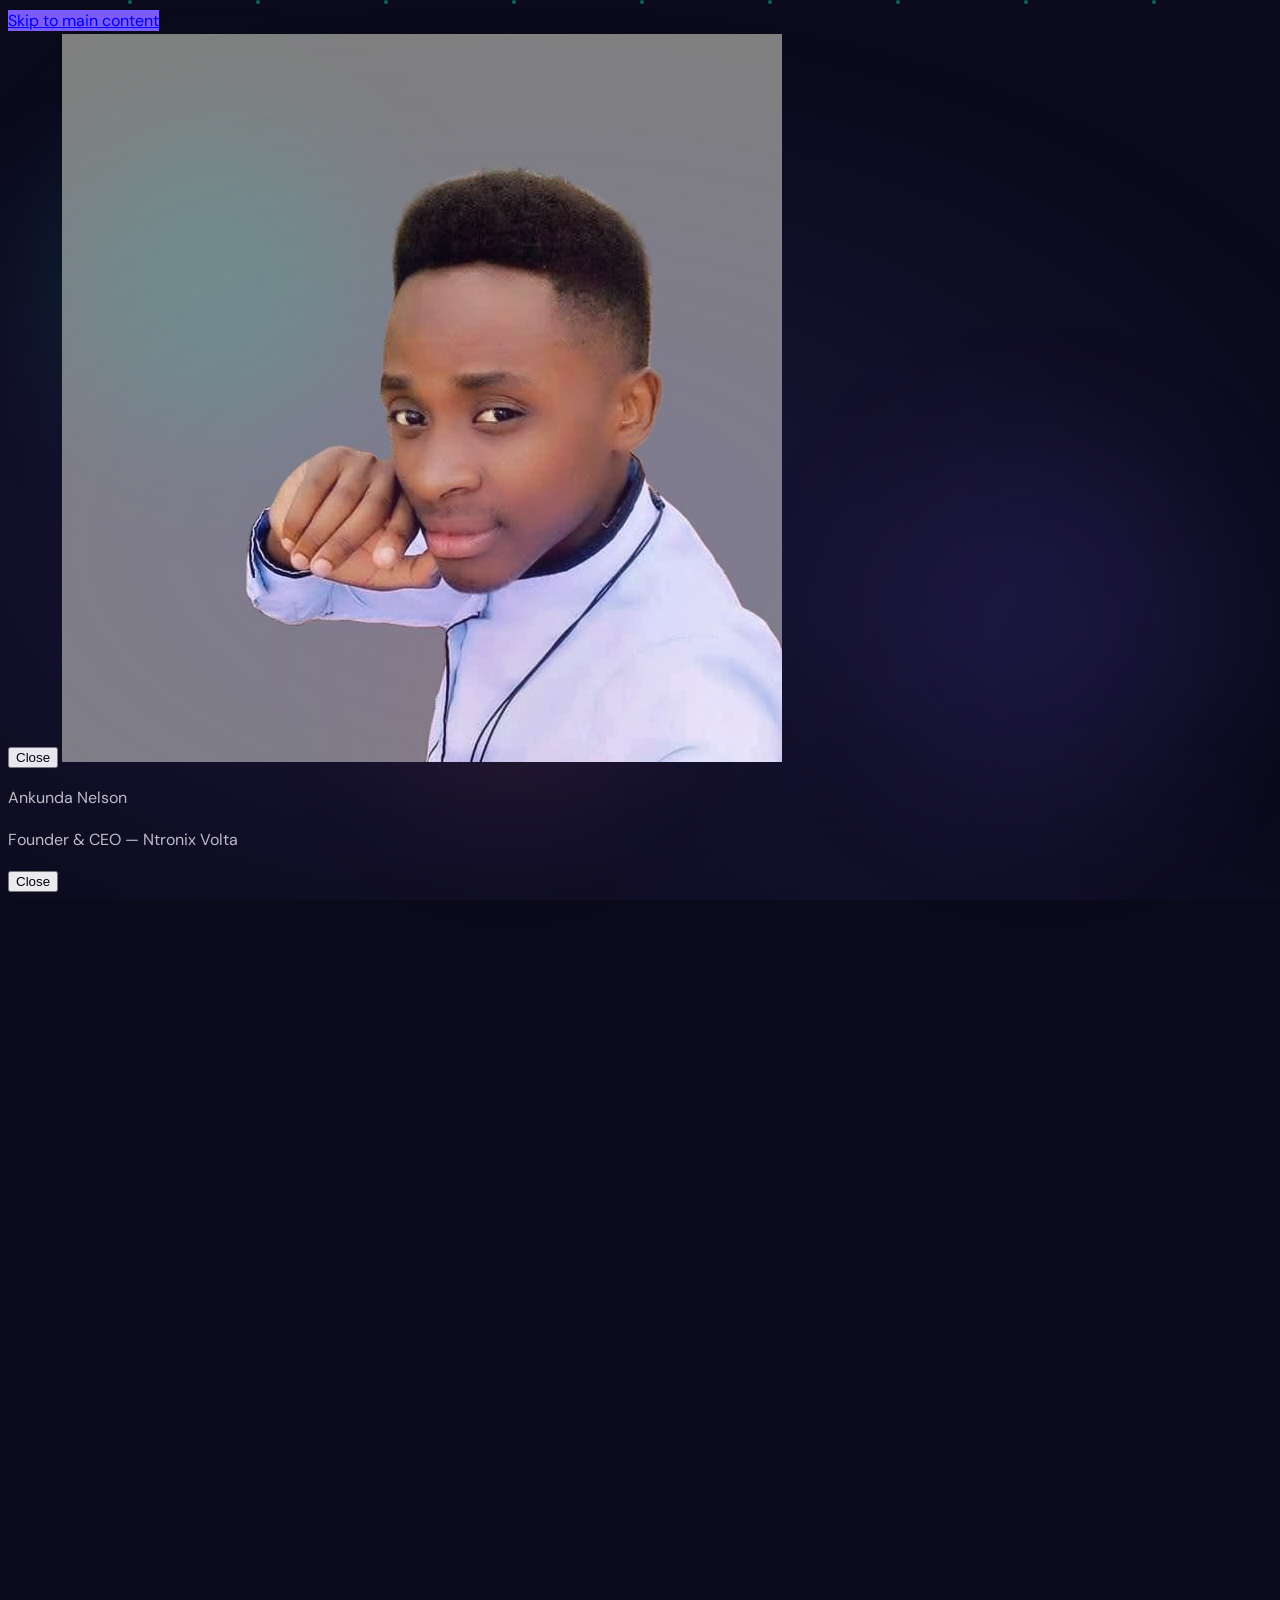
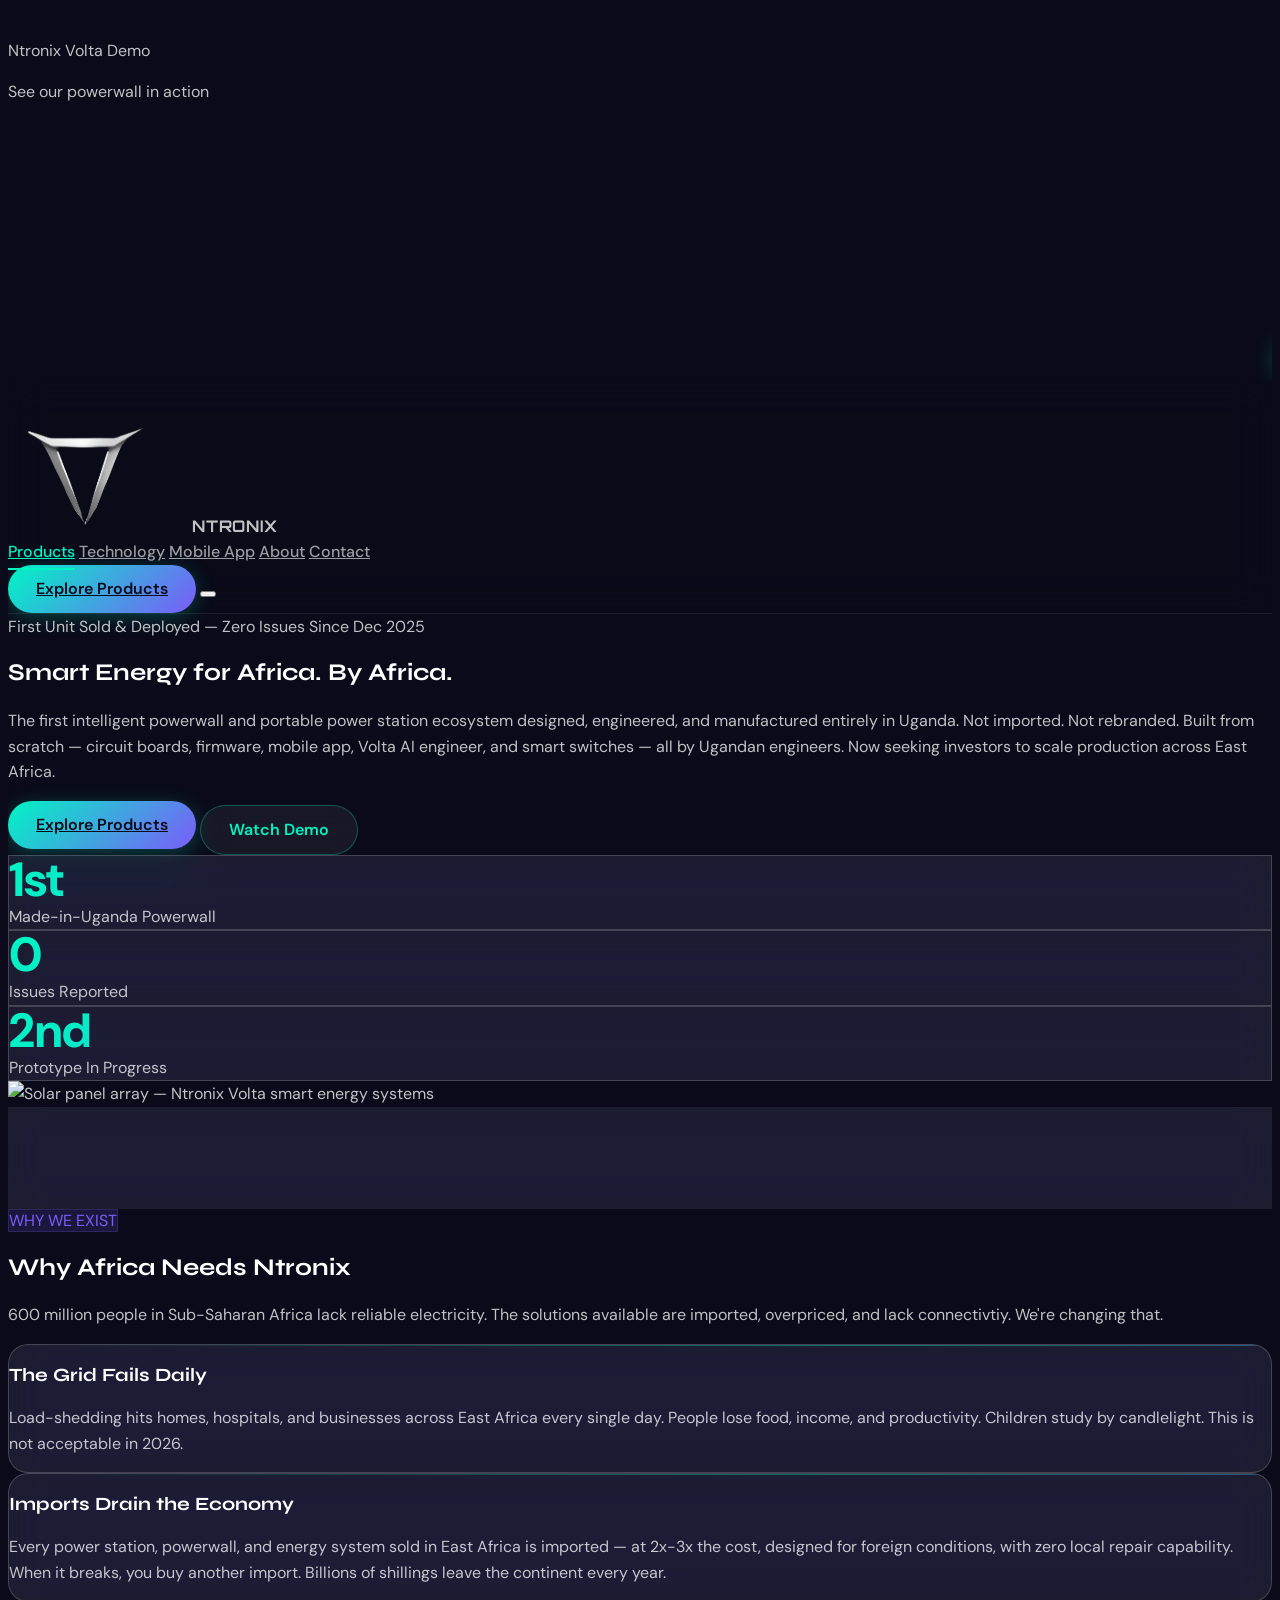
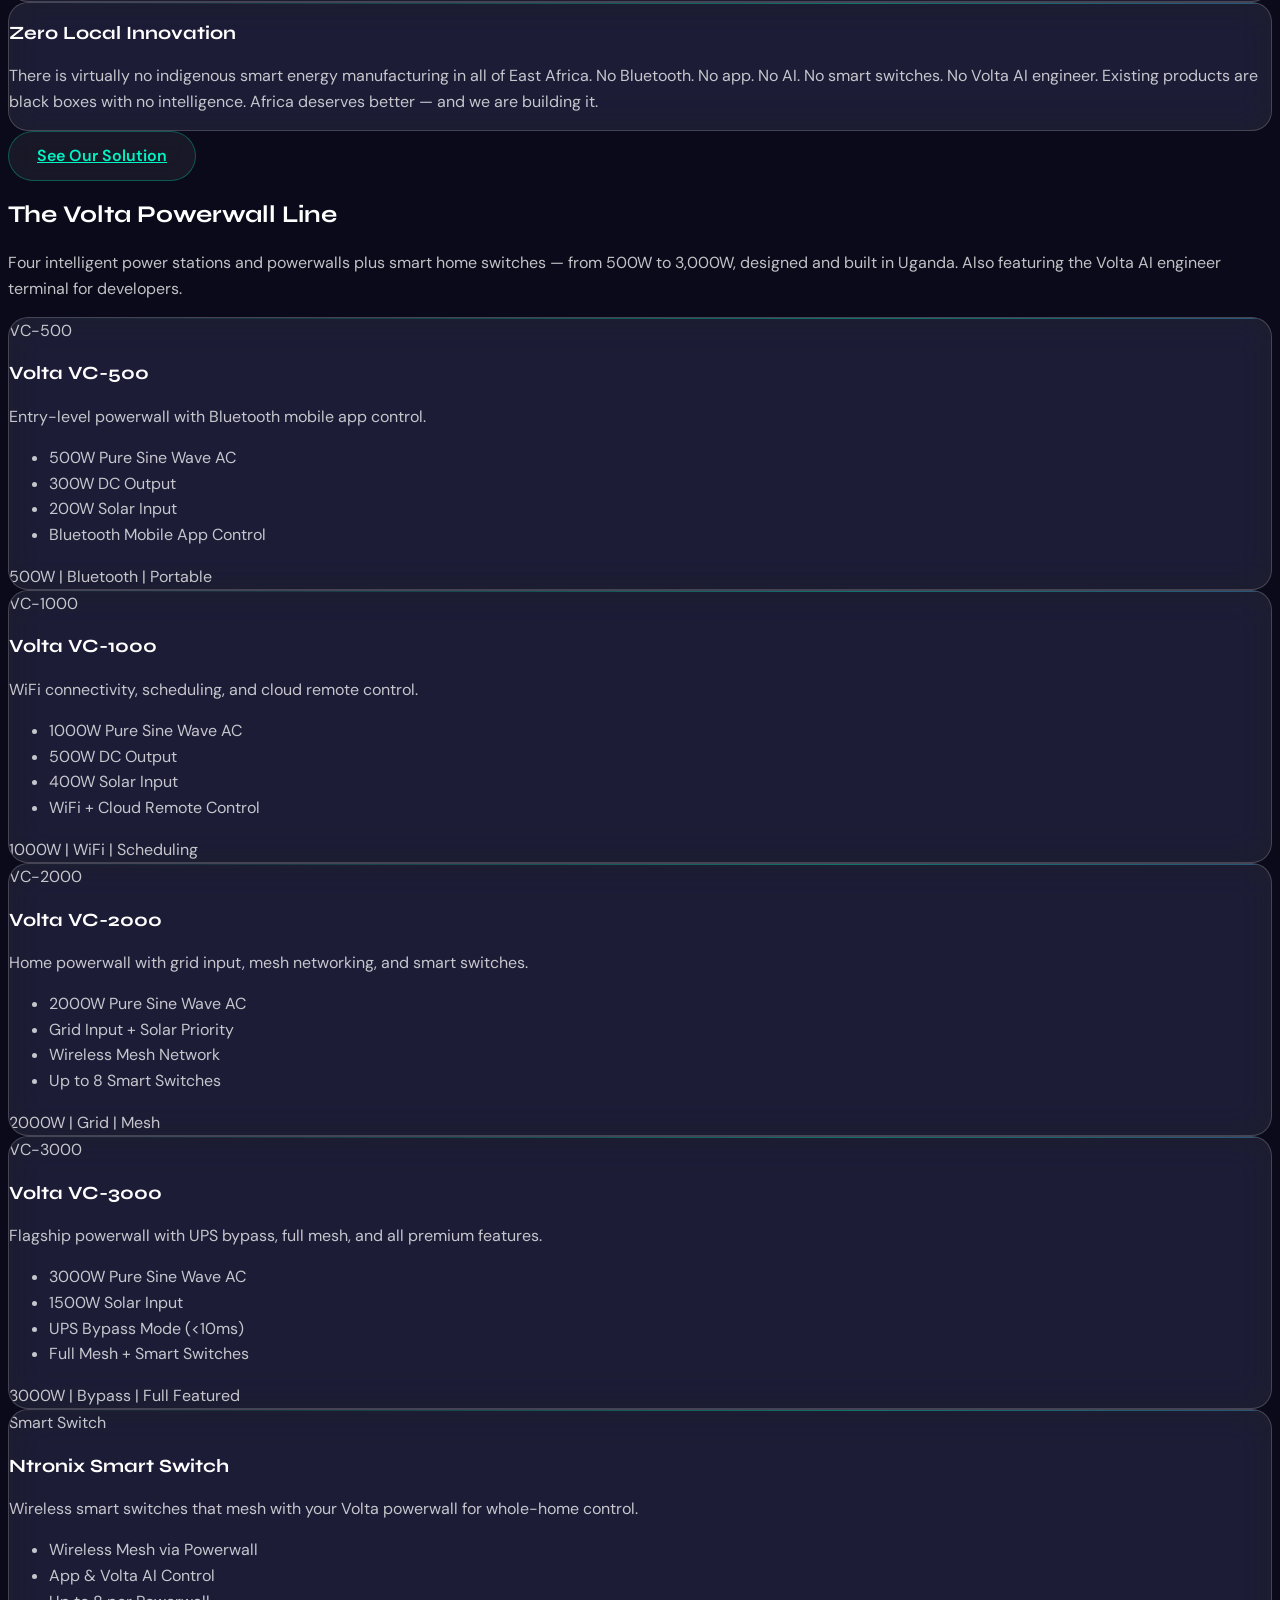
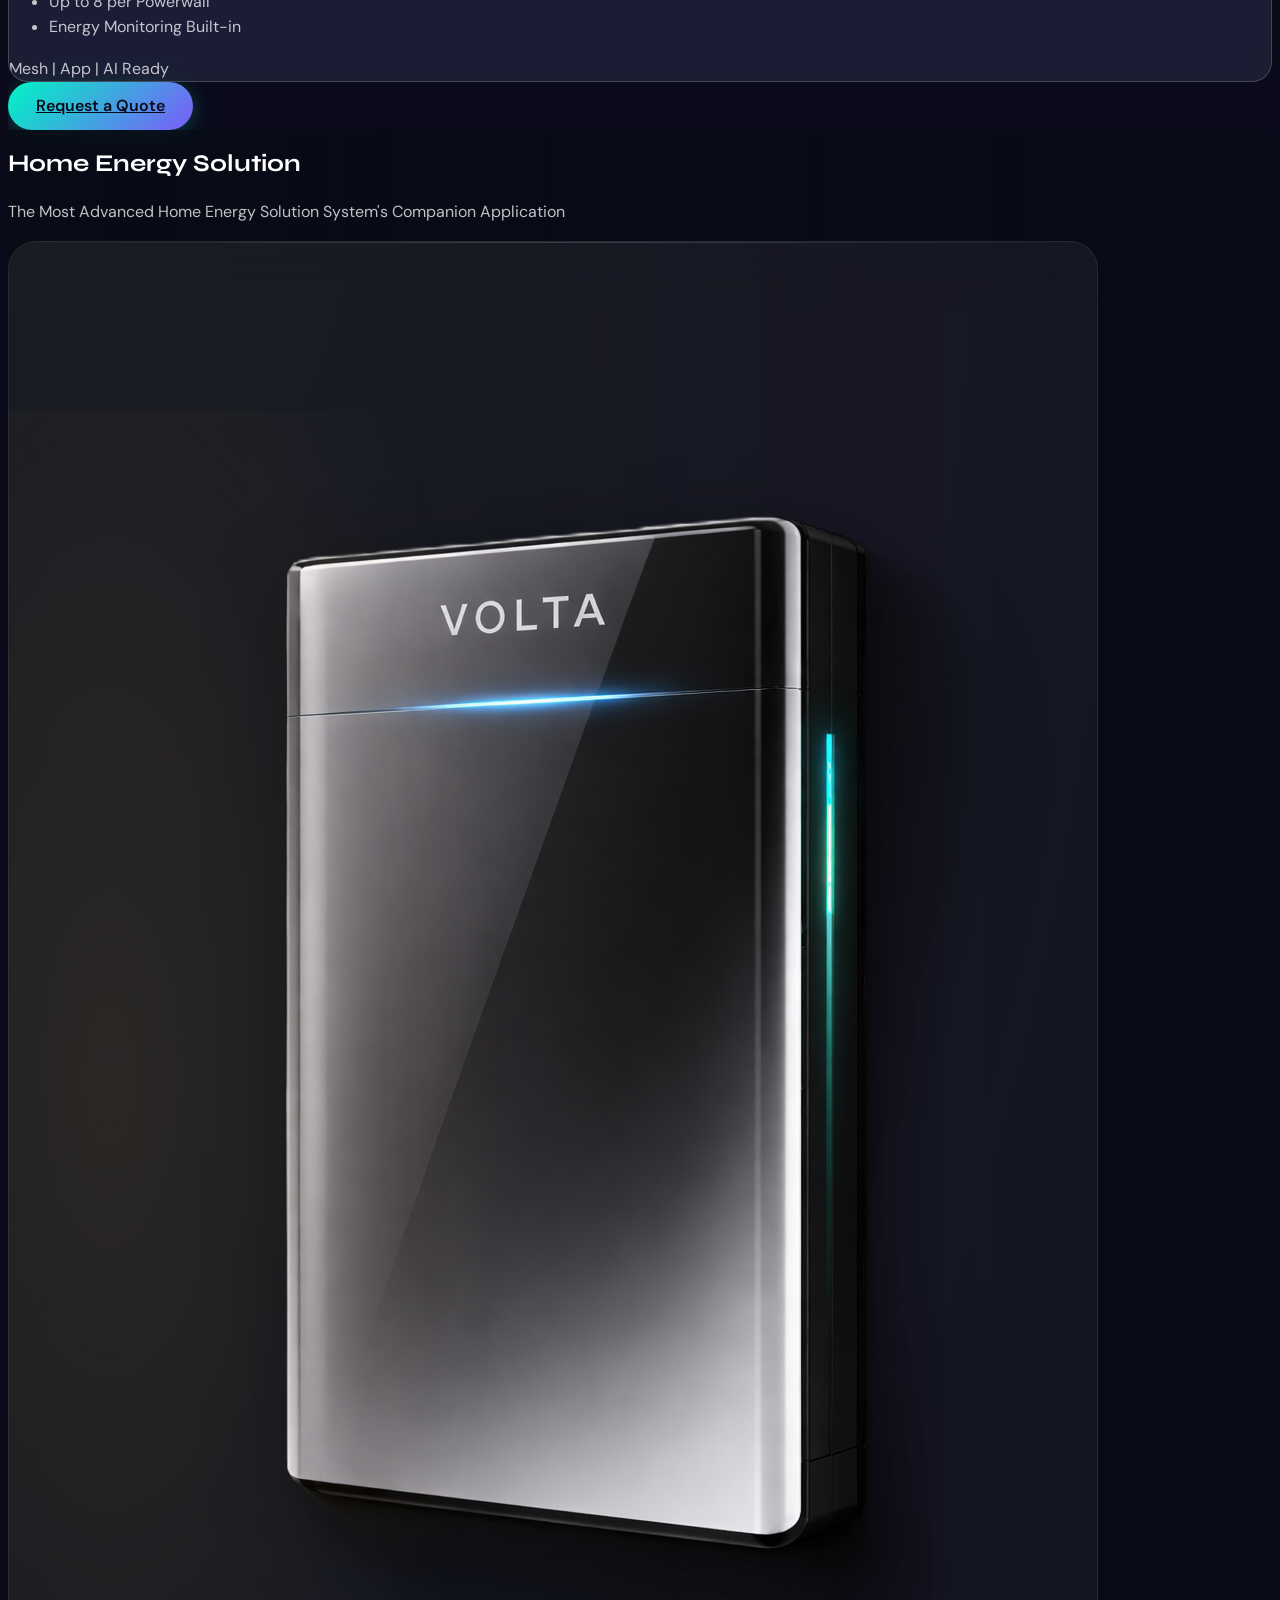
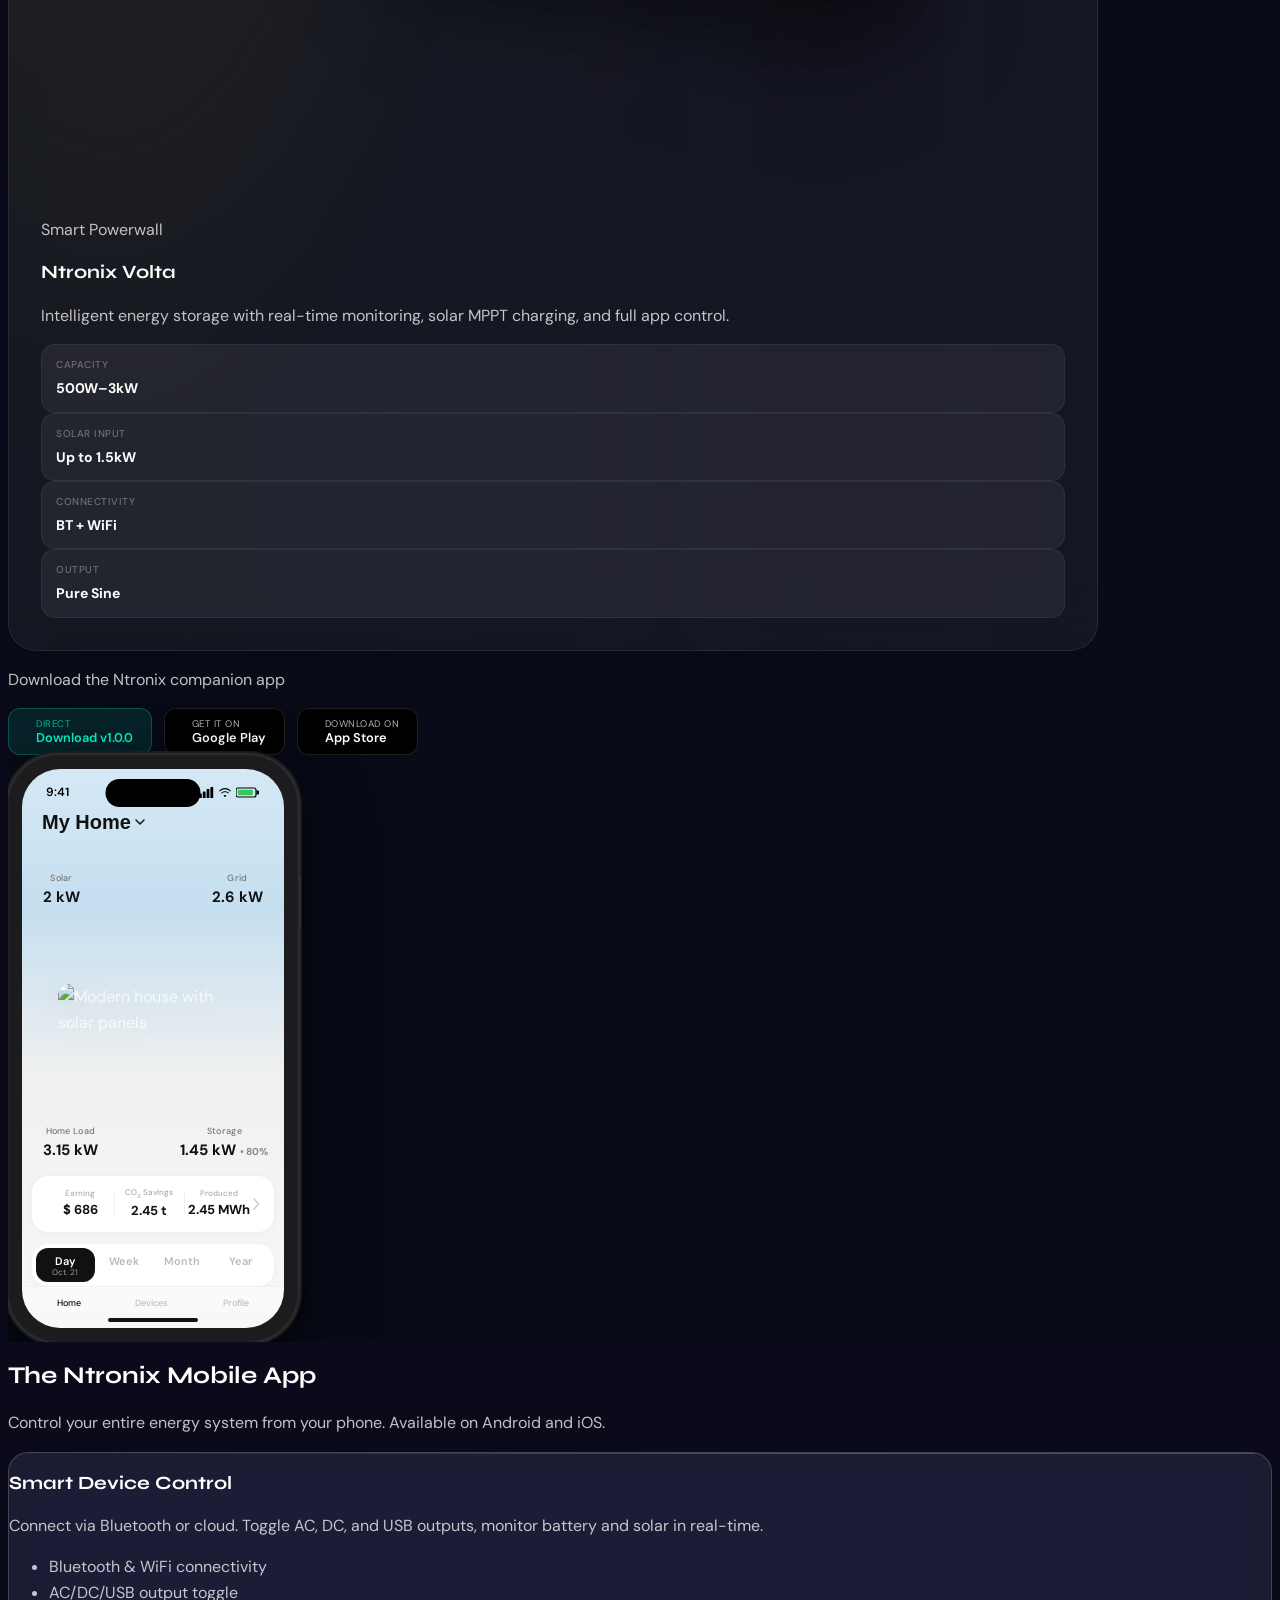
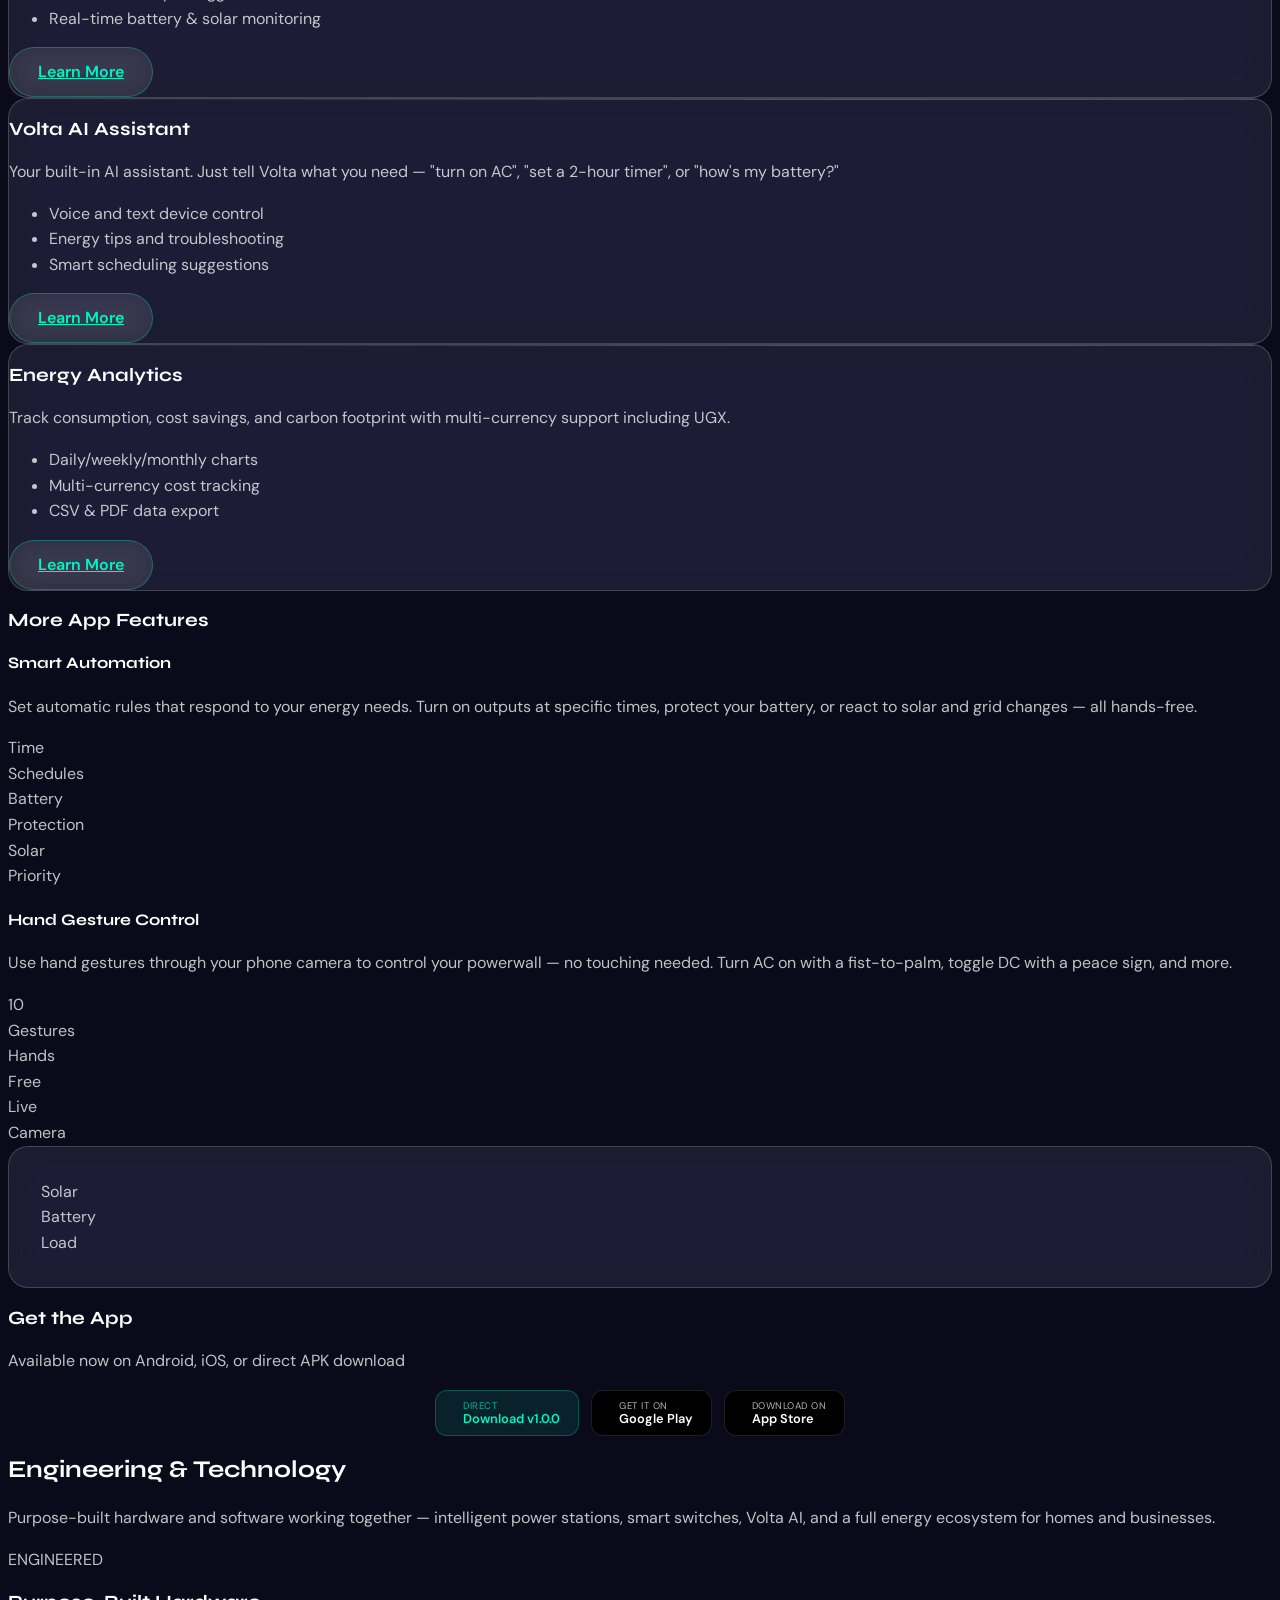
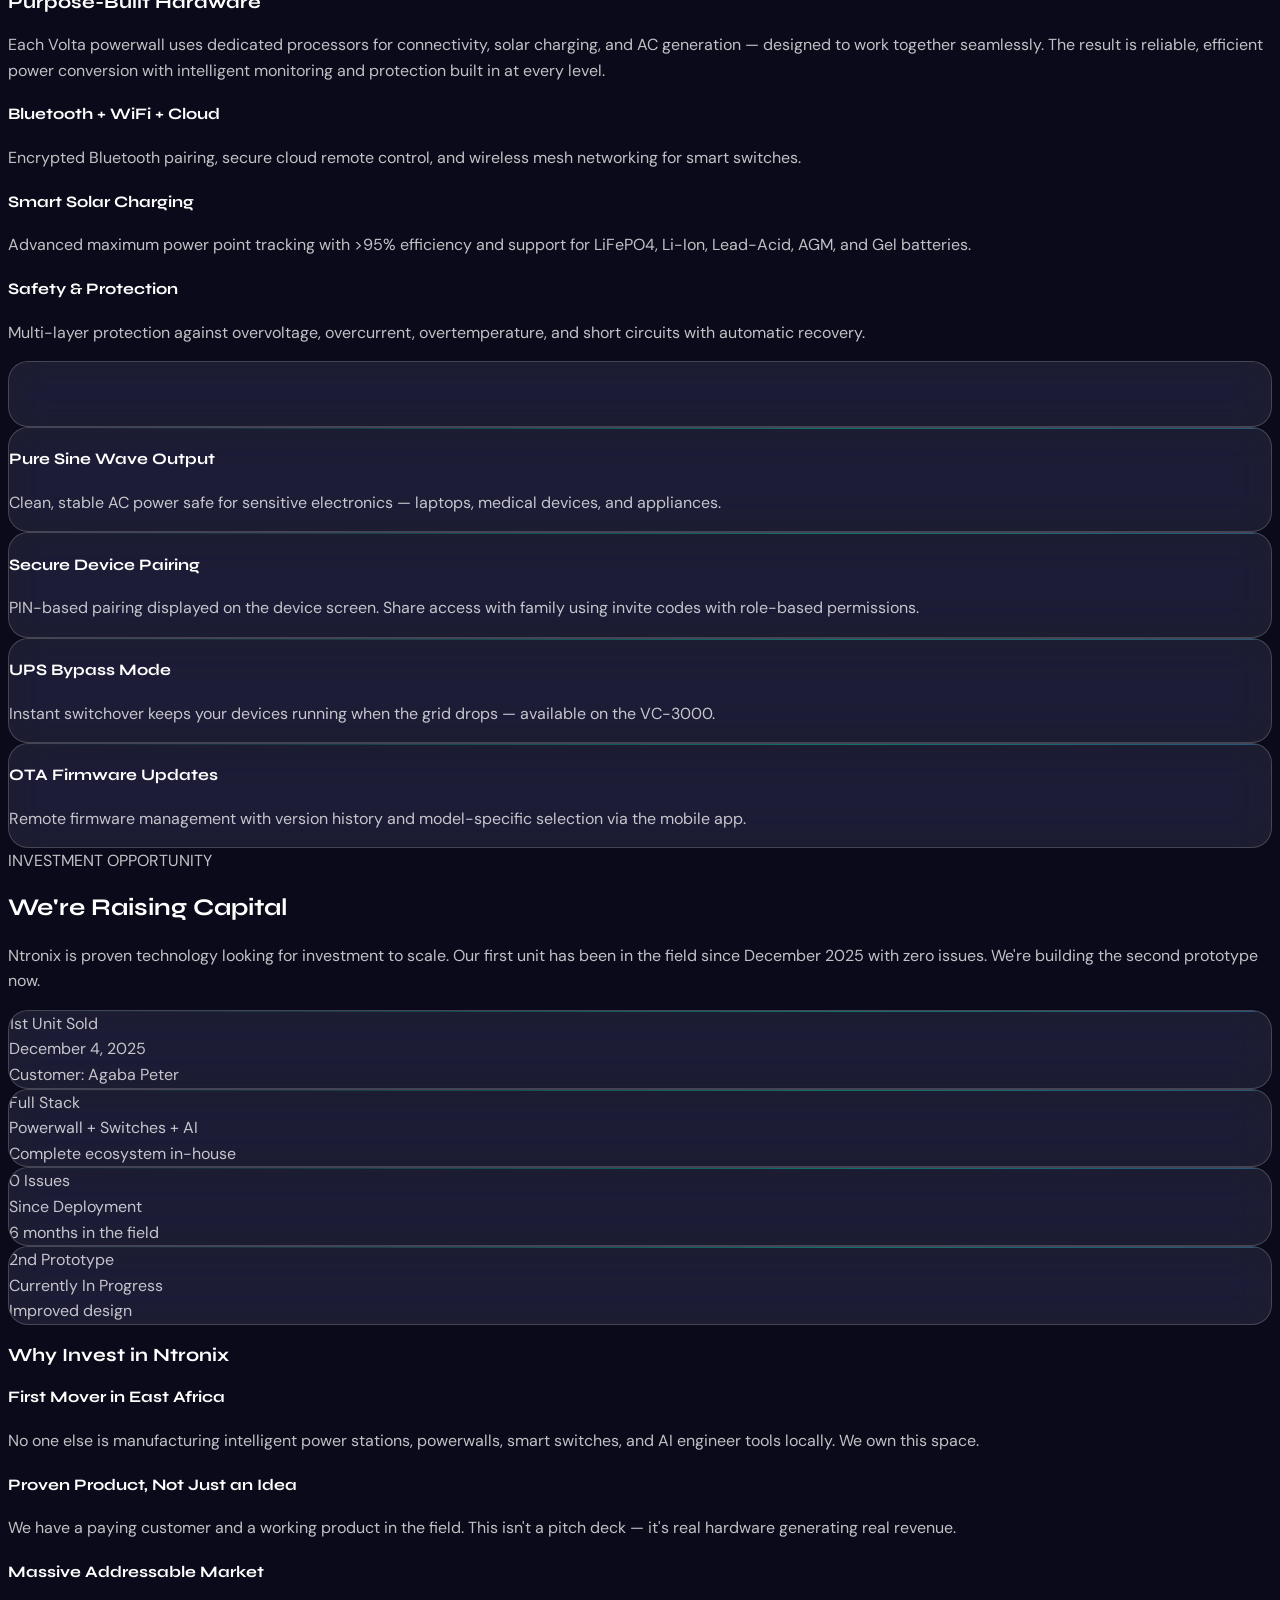
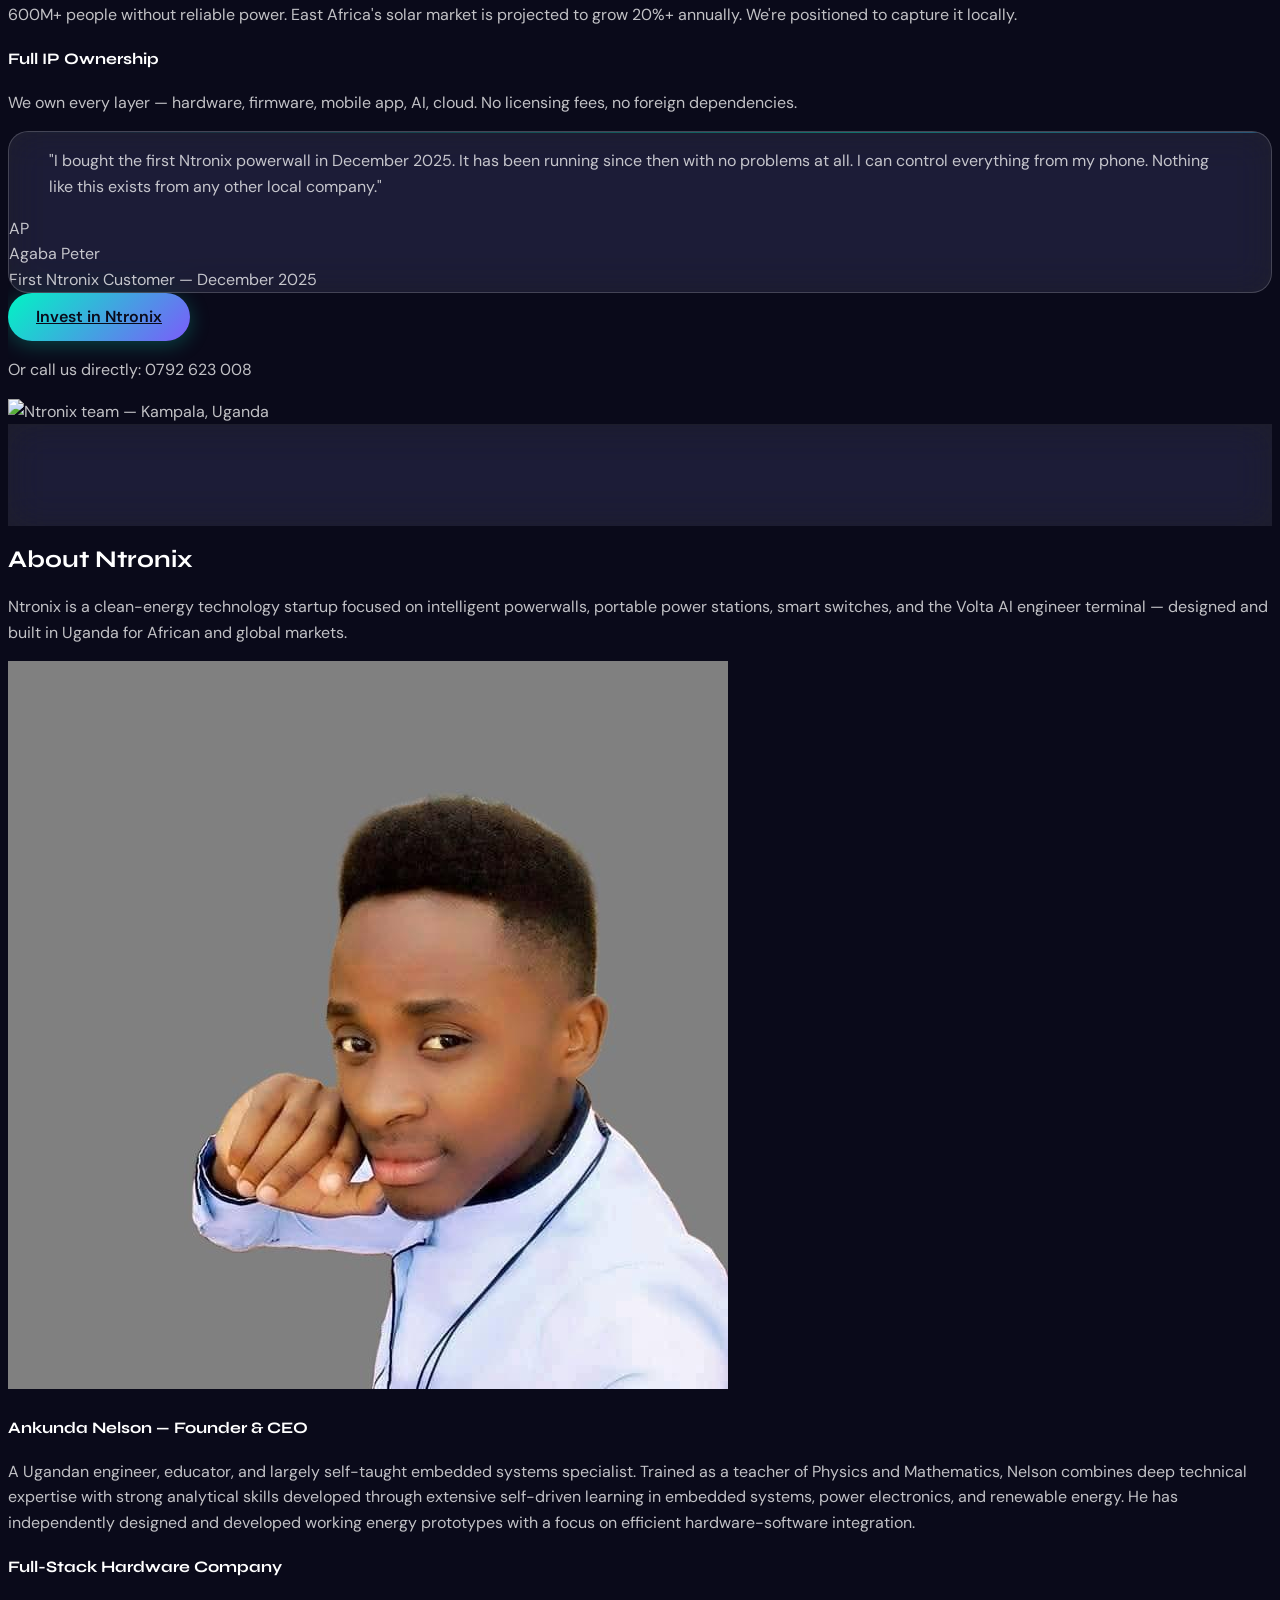
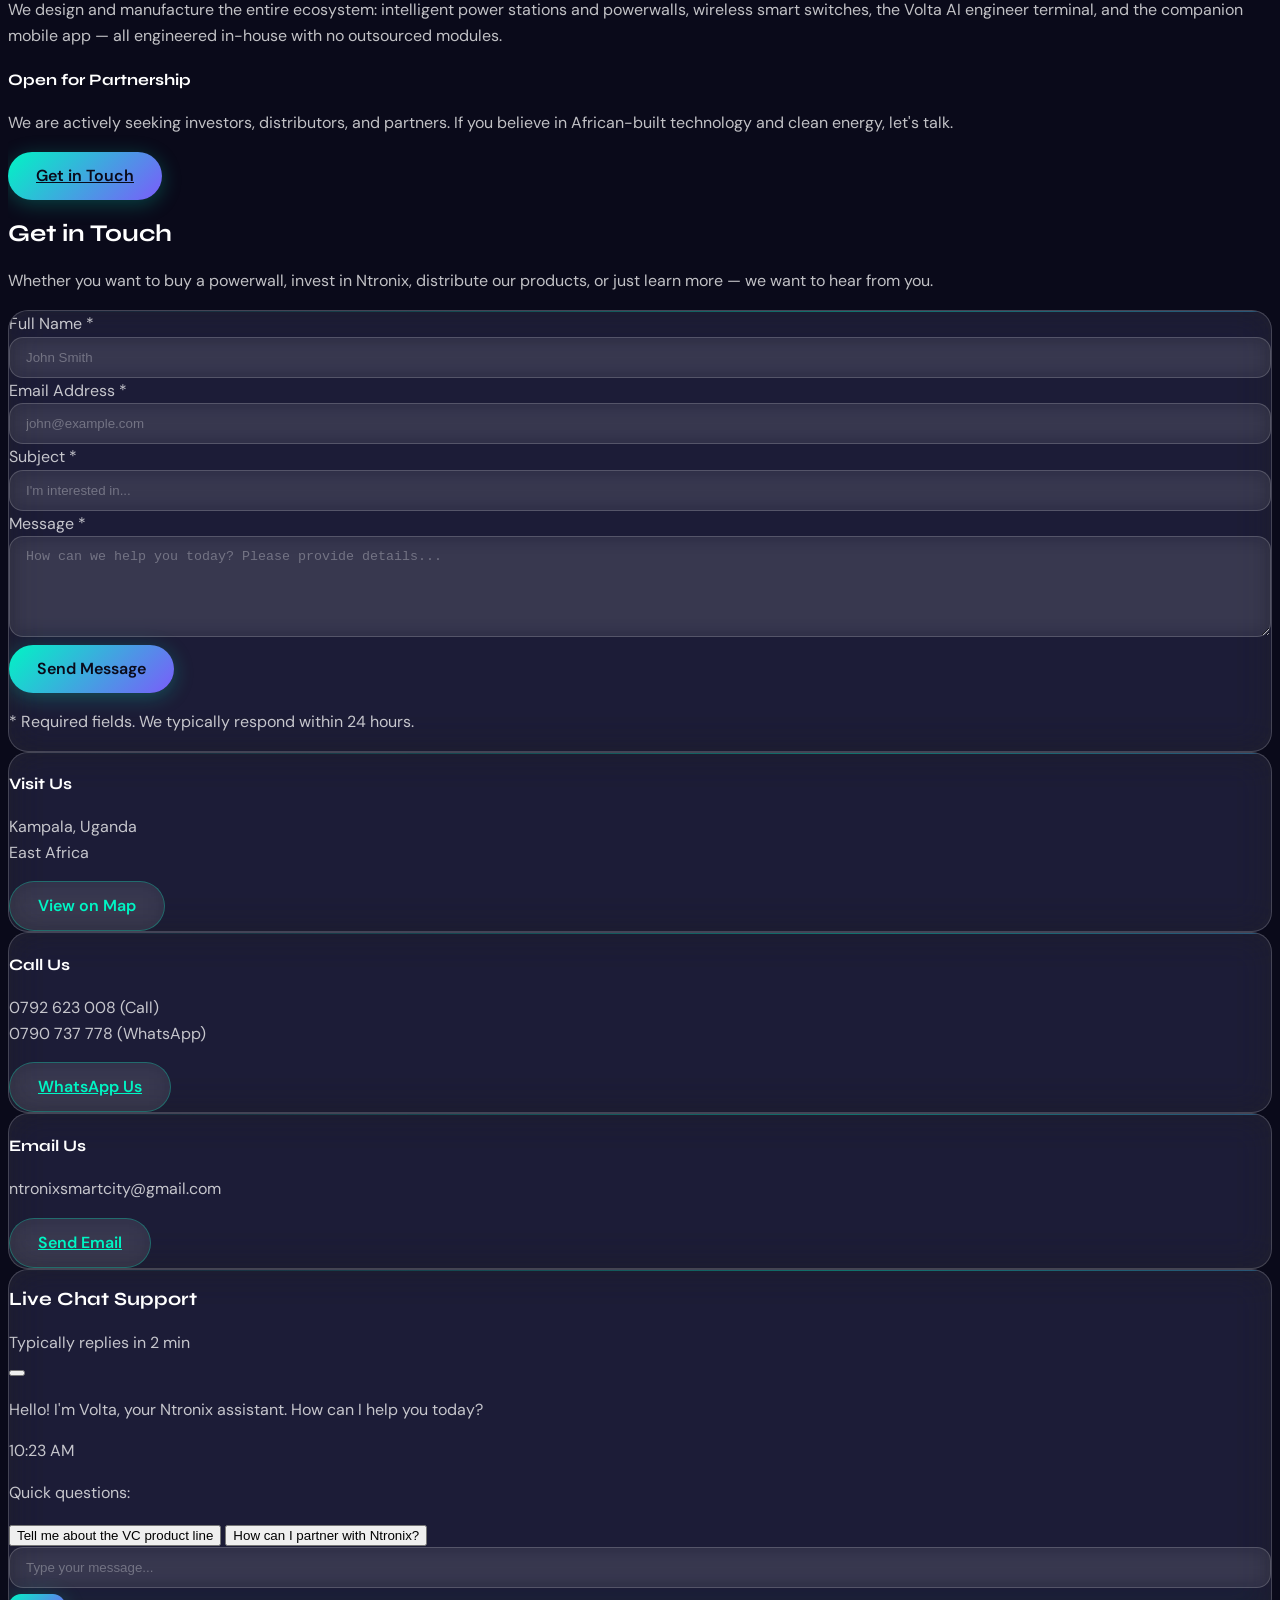
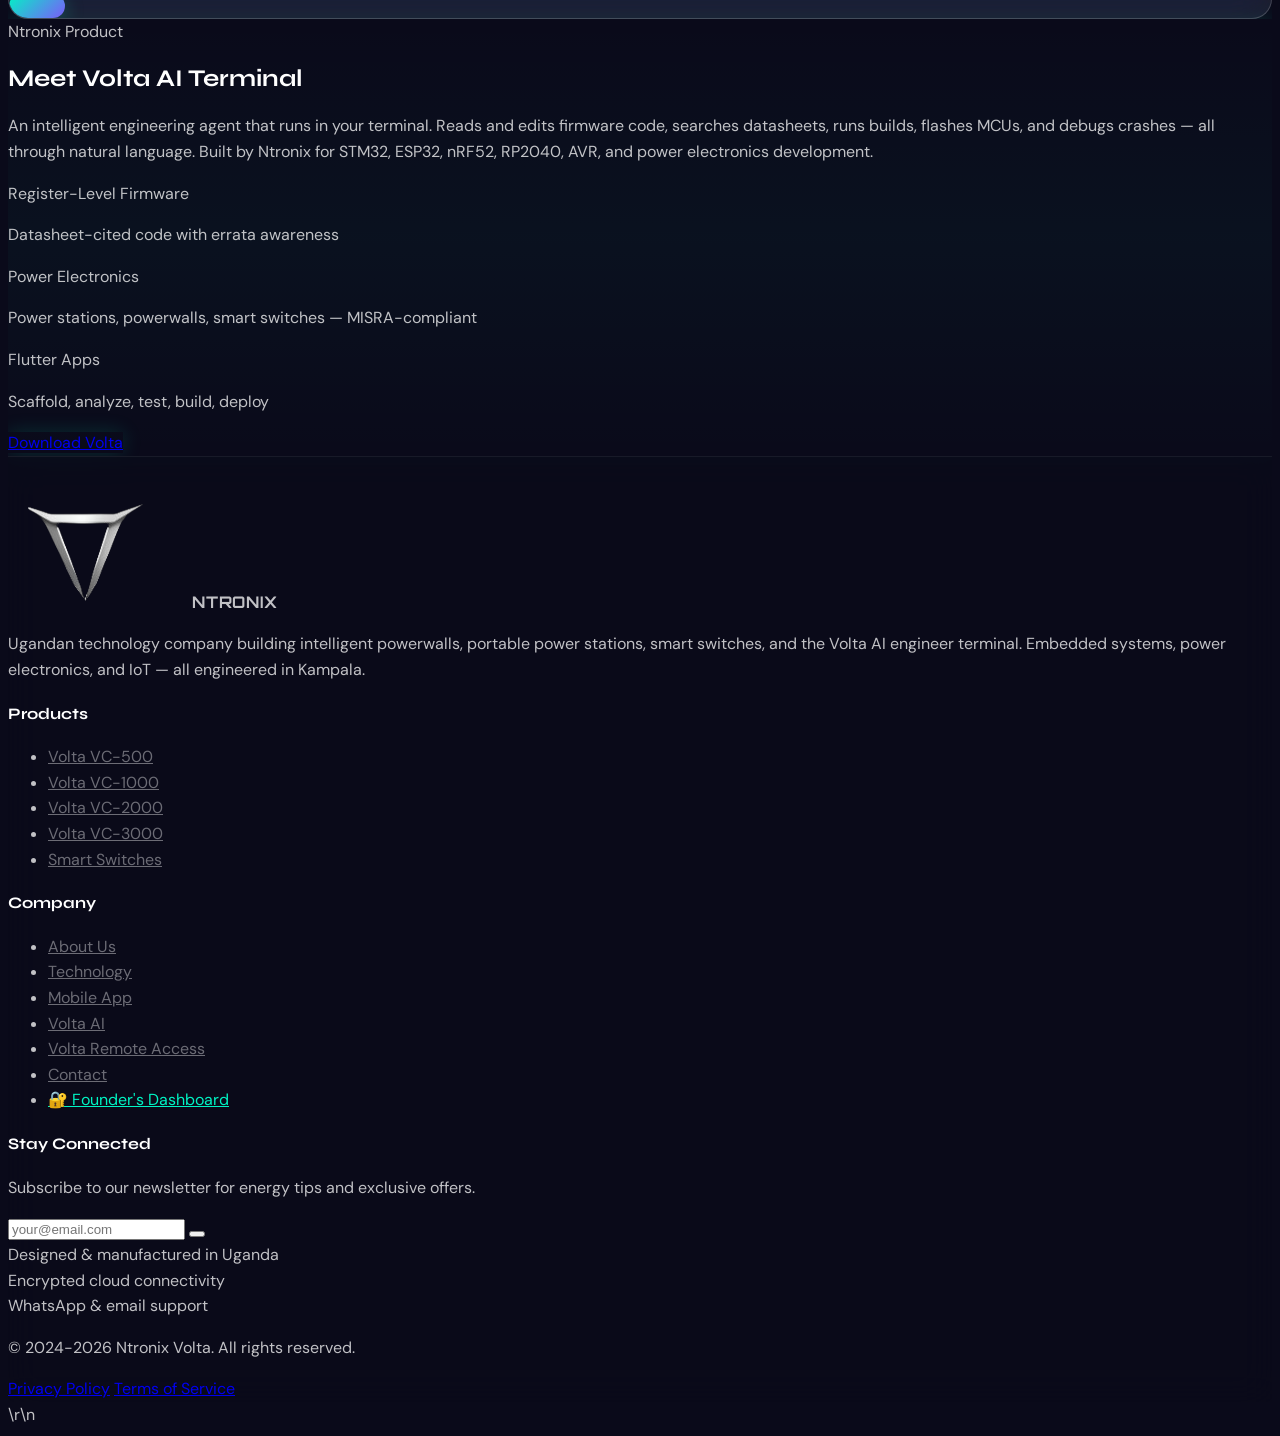
==== index.html @ 5cbb69c3 "fix: replace broken Unicode characters with proper em dashes and emojis Replaced all en-dash and rep" ====
﻿<!DOCTYPE html>
<html lang="en" class="scroll-smooth">
<head>
    <meta charset="UTF-8">
    <!-- 
        NTRONIX SMART ENERGY SOLUTIONS
        =================================
        Professional business website for energy management systems
        
        AUTHOR: Ntronix Development Team
        VERSION: 2.0
        LAST UPDATED: 2025-12-08
        
        STRUCTURE:
        1. Meta & SEO
        2. CSS Framework & Fonts
        3. Critical CSS (Above-the-fold)
        4. Custom Component Styles
    -->
    
    <meta charset="UTF-8">
    <meta name="viewport" content="width=device-width, initial-scale=1.0">
    
    <!-- SEO & Social Meta Tags -->
    <meta name="description" content="Ntronix — Uganda's first locally designed and manufactured intelligent powerwall and portable power station. Bluetooth, WiFi, AI assistant, and mobile app. Built from scratch in Kampala for homes and businesses across East Africa.">
    <meta name="keywords" content="Ntronix, Ntronix Volta, ntronixvolta, intelligent powerwall Uganda, smart power station Uganda, portable power station Uganda, smart switches Uganda, Volta AI engineer, Ntronix Volta, ntronixvolta, powerwall Uganda, smart energy Uganda, solar power Uganda, locally made power station Uganda, power bank Uganda, energy storage Uganda, off grid power Uganda, home power station Uganda, Kampala, made in Uganda technology, African smart energy, East Africa power, solar backup Uganda, load shedding solution Uganda, renewable energy Uganda, smart energy Africa, Uganda clean energy, best power station Uganda, home backup Uganda, Ankunda Nelson, Uganda startup, clean energy startup Africa, Volta AI terminal, embedded systems Uganda">
    <meta name="author" content="Ntronix Volta">
    <meta name="robots" content="index, follow">
    <link rel="canonical" href="https://ntronixvolta.netlify.app">
    
    <!-- Open Graph / Social Media -->
    <meta property="og:title" content="Ntronix Volta — Smart Energy. Locally Made.">
    <meta property="og:description" content="Uganda's first locally designed intelligent powerwall and portable power station. AI assistant, Bluetooth, WiFi, and mobile app — engineered and built from scratch in Kampala. Four models from 500W to 3,000W.">
    <meta property="og:type" content="website">
    <meta property="og:url" content="https://ntronixvolta.netlify.app">
    <meta property="og:image" content="https://ntronixvolta.netlify.app/company-logo.png">
    
    <!-- Twitter Card -->
    <meta name="twitter:card" content="summary_large_image">
    <meta name="twitter:title" content="Ntronix Volta — Smart Energy. Locally Made.">
    <meta name="twitter:description" content="Uganda's first locally designed intelligent powerwall and portable power station. AI assistant, Bluetooth, WiFi, and mobile app — engineered and built from scratch in Kampala. Four models from 500W to 3,000W.">
    <meta name="twitter:image" content="https://ntronixvolta.netlify.app/company-logo.png">
    
    <!-- Favicon -->
    <link rel="icon" href="company-logo.png" type="image/png">
    
    <title>Ntronix Volta — Intelligent Powerwalls, Portable Power Stations &amp; Smart Switches | Made in Kampala</title>
    
    <!-- Preload Critical Resources -->
    <link rel="preload" href="https://cdn.tailwindcss.com/3.4.16" as="script">
    <link rel="preconnect" href="https://fonts.googleapis.com">
    <link rel="preconnect" href="https://fonts.gstatic.com" crossorigin>
    
    <!-- CSS Framework -->
    <script src="https://cdn.tailwindcss.com/3.4.16?plugins=forms"></script>
    
    <!-- Icon Library -->
    <link rel="stylesheet" href="https://cdnjs.cloudflare.com/ajax/libs/remixicon/4.6.0/remixicon.min.css">
    
    <!-- Google Fonts -->
    <link href="https://fonts.googleapis.com/css2?family=Syne:wght@400;500;600;700;800&family=DM+Sans:wght@300;400;500;600;700&family=Orbitron:wght@400;500;600;700;800;900&display=swap" rel="stylesheet">
    
    <!-- Google Analytics -->
    <script async src="https://www.googletagmanager.com/gtag/js?id=G-XXXXXXXXXX"></script>
    <script>
        window.dataLayer = window.dataLayer || [];
        function gtag(){dataLayer.push(arguments);}
        gtag('js', new Date());
        gtag('config', 'G-XXXXXXXXXX');
    </script>
    
    <!-- Tailwind Configuration -->
    <script>
        tailwind.config = {
            theme: {
                extend: {
                    colors: {
                        accent: {
                            teal: '#00F5C4',
                            purple: '#7B5CFA',
                            coral: '#FF6B6B',
                        },
                        dark: {
                            base: '#0a0a1a',
                            card: '#0f0f24',
                            surface: '#141430',
                        }
                    },
                    fontFamily: {
                        display: ['Syne', 'sans-serif'],
                        body: ['DM Sans', 'sans-serif'],
                        brand: ['Orbitron', 'sans-serif'],
                    },
                    animation: {
                        'gradient-mesh': 'meshMove 20s ease infinite',
                        'float': 'float 6s ease-in-out infinite',
                        'orb-drift-1': 'orbDrift1 25s ease-in-out infinite',
                        'orb-drift-2': 'orbDrift2 30s ease-in-out infinite',
                        'orb-drift-3': 'orbDrift3 22s ease-in-out infinite',
                        'particle-float': 'particle-float 20s infinite linear',
                        'shimmer': 'shimmer 3s ease-in-out infinite',
                    },
                    keyframes: {
                        'meshMove': {
                            '0%, 100%': { 'background-position': '0% 50%' },
                            '25%': { 'background-position': '50% 0%' },
                            '50%': { 'background-position': '100% 50%' },
                            '75%': { 'background-position': '50% 100%' }
                        },
                        'float': {
                            '0%, 100%': { transform: 'translateY(0) rotate(0deg)' },
                            '50%': { transform: 'translateY(-20px) rotate(5deg)' }
                        },
                        'orbDrift1': {
                            '0%, 100%': { transform: 'translate(0, 0) scale(1)' },
                            '33%': { transform: 'translate(60px, -40px) scale(1.1)' },
                            '66%': { transform: 'translate(-30px, 30px) scale(0.95)' }
                        },
                        'orbDrift2': {
                            '0%, 100%': { transform: 'translate(0, 0) scale(1)' },
                            '33%': { transform: 'translate(-50px, 50px) scale(1.05)' },
                            '66%': { transform: 'translate(40px, -30px) scale(0.9)' }
                        },
                        'orbDrift3': {
                            '0%, 100%': { transform: 'translate(0, 0) scale(1)' },
                            '50%': { transform: 'translate(30px, 60px) scale(1.1)' }
                        },
                        'particle-float': {
                            '0%': { transform: 'translateY(100vh) rotate(0deg)' },
                            '100%': { transform: 'translateY(-100px) rotate(360deg)' }
                        },
                        'shimmer': {
                            '0%': { 'background-position': '-200% 0' },
                            '100%': { 'background-position': '200% 0' }
                        }
                    }
                }
            }
        }
    </script>
    
    <!-- 
        ============================================================================
        CUSTOM STYLES
        ============================================================================
        1. CSS Custom Properties (Design Tokens)
        2. Base Styles & Resets
        3. Component Styles (Cards, Buttons, Forms)
        4. Animation & Effects
        5. Responsive Utilities
    -->
    <style>
        /* ========== CSS Custom Properties ========== */
        :root {
            --teal: #00F5C4;
            --purple: #7B5CFA;
            --coral: #FF6B6B;
            --dark-base: #0a0a1a;
            --dark-card: #0f0f24;
            --dark-surface: #141430;
            
            --glass-bg: rgba(255,255,255,0.08);
            --glass-border: rgba(255,255,255,0.18);
            --glass-blur: blur(18px) saturate(180%);
            
            --radius-card: 20px;
            --radius-pill: 9999px;
            
            --transition-fast: 0.2s;
            --transition-normal: 0.3s;
            --transition-slow: 0.5s;
        }
        
        /* ========== Base Styles ========== */
        * {
            -webkit-font-smoothing: antialiased;
            -moz-osx-font-smoothing: grayscale;
            box-sizing: border-box;
        }
        
        html {
            scroll-behavior: smooth;
            overflow-x: hidden;
        }
        
        body {
            overflow-x: hidden;
        }
        
        body {
            font-family: 'DM Sans', -apple-system, BlinkMacSystemFont, 'Segoe UI', Roboto, sans-serif;
            line-height: 1.6;
            background-color: var(--dark-base);
            color: rgba(255,255,255,0.75);
        }
        
        /* ========== Typography ========== */
        h1, h2, h3, h4, h5, h6 {
            font-family: 'Syne', sans-serif;
            font-weight: 700;
            line-height: 1.2;
            color: #fff;
        }
        
        .brand-name {
            font-family: 'Orbitron', sans-serif !important;
            font-weight: 700;
            letter-spacing: 0.05em;
        }
        
        /* ========== Animated Gradient Mesh Background ========== */
        .mesh-bg {
            position: fixed;
            top: 0;
            left: 0;
            width: 100%;
            height: 100%;
            z-index: 0;
            pointer-events: none;
            background:
                radial-gradient(ellipse 60% 50% at 20% 30%, rgba(123,92,250,0.15) 0%, transparent 60%),
                radial-gradient(ellipse 50% 60% at 80% 20%, rgba(0,245,196,0.1) 0%, transparent 55%),
                radial-gradient(ellipse 55% 45% at 60% 80%, rgba(255,107,107,0.1) 0%, transparent 55%),
                radial-gradient(ellipse 40% 40% at 40% 60%, rgba(123,92,250,0.08) 0%, transparent 50%);
            background-size: 200% 200%;
            animation: meshMove 20s ease infinite;
        }
        
        /* Floating Orbs */
        .floating-orb {
            position: fixed;
            border-radius: 50%;
            filter: blur(70px);
            pointer-events: none;
            z-index: 0;
            will-change: transform;
        }
        
        .orb-teal {
            width: 300px;
            height: 300px;
            background: rgba(0,245,196,0.12);
            top: 15%;
            left: 5%;
            animation: orbDrift1 25s ease-in-out infinite;
        }
        
        .orb-purple {
            width: 350px;
            height: 350px;
            background: rgba(123,92,250,0.1);
            top: 50%;
            right: 5%;
            animation: orbDrift2 30s ease-in-out infinite;
        }
        
        .orb-coral {
            width: 250px;
            height: 250px;
            background: rgba(255,107,107,0.08);
            bottom: 10%;
            left: 30%;
            animation: orbDrift3 22s ease-in-out infinite;
        }
        
        @keyframes meshMove {
            0%, 100% { background-position: 0% 50%; }
            25% { background-position: 50% 0%; }
            50% { background-position: 100% 50%; }
            75% { background-position: 50% 100%; }
        }
        
        @keyframes orbDrift1 {
            0%, 100% { transform: translate(0, 0) scale(1); }
            33% { transform: translate(60px, -40px) scale(1.1); }
            66% { transform: translate(-30px, 30px) scale(0.95); }
        }
        
        @keyframes orbDrift2 {
            0%, 100% { transform: translate(0, 0) scale(1); }
            33% { transform: translate(-50px, 50px) scale(1.05); }
            66% { transform: translate(40px, -30px) scale(0.9); }
        }
        
        @keyframes orbDrift3 {
            0%, 100% { transform: translate(0, 0) scale(1); }
            50% { transform: translate(30px, 60px) scale(1.1); }
        }
        
        /* ========== Glassmorphism Effects ========== */
        .glass {
            background: var(--glass-bg);
            backdrop-filter: var(--glass-blur);
            -webkit-backdrop-filter: var(--glass-blur);
            border: 1px solid var(--glass-border);
        }
        
        /* ========== Glass Cards ========== */
        .card {
            background: var(--glass-bg);
            backdrop-filter: var(--glass-blur);
            -webkit-backdrop-filter: var(--glass-blur);
            border: 1px solid var(--glass-border);
            border-radius: var(--radius-card);
            transition: all var(--transition-normal) cubic-bezier(0.4, 0, 0.2, 1);
            position: relative;
            overflow: hidden;
        }
        
        /* Top-edge shimmer line */
        .card::before {
            content: '';
            position: absolute;
            top: 0;
            left: 0;
            right: 0;
            height: 1px;
            background: linear-gradient(90deg, transparent, rgba(0,245,196,0.4), rgba(123,92,250,0.4), transparent);
            background-size: 200% 100%;
            animation: shimmer 3s ease-in-out infinite;
        }
        
        @keyframes shimmer {
            0% { background-position: -200% 0; }
            100% { background-position: 200% 0; }
        }
        
        .card:hover {
            transform: translateY(-6px);
            border-color: rgba(255,255,255,0.25);
            box-shadow: 0 20px 40px rgba(0,0,0,0.3), 0 0 30px rgba(123,92,250,0.05);
        }
        
        /* ========== Buttons — Pill Shaped ========== */
        .btn {
            display: inline-flex;
            align-items: center;
            justify-content: center;
            padding: 0.75rem 1.75rem;
            border-radius: var(--radius-pill);
            font-weight: 600;
            font-family: 'DM Sans', sans-serif;
            transition: all var(--transition-normal);
            border: none;
            cursor: pointer;
            font-size: 1rem;
            line-height: 1.5;
        }
        
        .btn-primary {
            background: linear-gradient(135deg, var(--teal), var(--purple));
            color: #0a0a1a;
            box-shadow: 0 4px 20px rgba(0,245,196,0.25);
        }
        
        .btn-primary:hover {
            transform: translateY(-2px);
            box-shadow: 0 8px 30px rgba(0,245,196,0.35);
        }
        
        .btn-secondary {
            background: rgba(255,255,255,0.06);
            backdrop-filter: blur(12px);
            -webkit-backdrop-filter: blur(12px);
            color: var(--teal);
            border: 1px solid rgba(0,245,196,0.3);
        }
        
        .btn-secondary:hover {
            background: rgba(0,245,196,0.1);
            border-color: var(--teal);
            transform: translateY(-2px);
            color: var(--teal);
        }
        
        /* ========== Forms ========== */
        .form-input {
            width: 100%;
            padding: 0.75rem 1rem;
            border: 1px solid var(--glass-border);
            border-radius: 14px;
            background: rgba(255,255,255,0.05);
            backdrop-filter: blur(10px);
            -webkit-backdrop-filter: blur(10px);
            color: #fff;
            transition: all var(--transition-fast);
        }
        
        .form-input::placeholder {
            color: rgba(255,255,255,0.3);
        }
        
        .form-input:focus {
            outline: none;
            border-color: var(--teal);
            box-shadow: 0 0 0 3px rgba(0,245,196,0.15);
        }
        
        /* ========== Hero Gradient Background ========== */
        .gradient-bg {
            background: linear-gradient(135deg, #7B5CFA, #00F5C4, #FF6B6B, #7B5CFA);
            background-size: 400% 400%;
            animation: meshMove 15s ease infinite;
        }
        
        /* ========== Reveal on Scroll ========== */
        .reveal {
            opacity: 0;
            transform: translateY(30px);
            transition: all 0.8s cubic-bezier(0.4, 0, 0.2, 1);
        }
        
        .reveal.active {
            opacity: 1;
            transform: translateY(0);
        }
        
        .stagger-1 { animation-delay: 0.1s; }
        .stagger-2 { animation-delay: 0.2s; }
        .stagger-3 { animation-delay: 0.3s; }
        .stagger-4 { animation-delay: 0.4s; }
        
        /* ========== Navigation ========== */
        .nav-link {
            position: relative;
            padding: 0.5rem 0;
            font-weight: 500;
            color: rgba(255,255,255,0.6);
            transition: color var(--transition-fast);
        }
        
        .nav-link::after {
            content: '';
            position: absolute;
            bottom: 0;
            left: 0;
            width: 0;
            height: 2px;
            background: var(--teal);
            transition: width var(--transition-normal);
        }
        
        .nav-link:hover::after,
        .nav-link.active::after {
            width: 100%;
        }
        
        .nav-link:hover,
        .nav-link.active {
            color: var(--teal);
        }
        
        /* ========== Hero Particles ========== */
        .hero-particles {
            position: absolute;
            inset: 0;
            overflow: hidden;
            pointer-events: none;
        }
        
        .particle {
            position: absolute;
            width: 4px;
            height: 4px;
            background: rgba(0,245,196,0.4);
            border-radius: 50%;
            animation: particle-float 15s infinite linear;
        }
        
        /* ========== Mobile Menu ========== */
        .mobile-menu {
            transform: translateX(100%);
            transition: transform var(--transition-normal) cubic-bezier(0.4, 0, 0.2, 1);
        }
        
        .mobile-menu.open {
            transform: translateX(0);
        }
        
        .menu-overlay {
            opacity: 0;
            visibility: hidden;
            transition: all var(--transition-normal);
        }
        
        .menu-overlay.active {
            opacity: 0.7;
            visibility: visible;
        }
        
        /* ========== Floating Action Button ========== */
        .fab {
            position: fixed;
            bottom: 2rem;
            right: 2rem;
            width: 64px;
            height: 64px;
            border-radius: 50%;
            background: linear-gradient(135deg, var(--teal), var(--purple));
            box-shadow: 0 4px 20px rgba(0,245,196,0.3);
            display: flex;
            align-items: center;
            justify-content: center;
            color: #0a0a1a;
            font-size: 1.5rem;
            transition: all var(--transition-normal);
            z-index: 1000;
            opacity: 0;
            transform: scale(0);
        }
        
        .fab.visible {
            opacity: 1;
            transform: scale(1);
        }
        
        .fab:hover {
            transform: scale(1.1) translateY(-4px);
            box-shadow: 0 6px 30px rgba(0,245,196,0.5);
        }
        
        /* ========== Product Cards ========== */
        .product-card {
            position: relative;
            overflow: hidden;
        }
        
        .product-badge {
            position: absolute;
            top: 1rem;
            right: 1rem;
            padding: 0.25rem 0.75rem;
            border-radius: var(--radius-pill);
            font-size: 0.75rem;
            font-weight: 600;
            text-transform: uppercase;
            letter-spacing: 0.05em;
            transform: translateX(30px);
            opacity: 0;
            transition: all var(--transition-fast);
            z-index: 10;
        }
        
        .product-card:hover .product-badge {
            transform: translateX(0);
            opacity: 1;
        }
        
        /* ========== Stats Cards ========== */
        .stats-card {
            position: relative;
            overflow: hidden;
        }
        
        .stats-number {
            background: linear-gradient(135deg, var(--teal), var(--purple));
            -webkit-background-clip: text;
            -webkit-text-fill-color: transparent;
            font-size: 3rem;
            font-weight: 800;
            line-height: 1;
        }
        
        /* ========== Charts ========== */
        .chart-container {
            position: relative;
            background: var(--glass-bg);
            backdrop-filter: var(--glass-blur);
            -webkit-backdrop-filter: var(--glass-blur);
            border-radius: var(--radius-card);
            padding: 2rem;
            border: 1px solid var(--glass-border);
        }
        
        /* ========== Footer ========== */
        .footer-link {
            color: rgba(255,255,255,0.4);
            transition: color var(--transition-fast);
        }
        
        .footer-link:hover {
            color: var(--teal);
            text-decoration: none;
        }
        
        /* ========== Responsive Design ========== */
        @media (max-width: 768px) {
            .hero-content h1 {
                font-size: 2rem;
                line-height: 1.15;
            }
            
            .hero-content p {
                font-size: 0.95rem;
                line-height: 1.5;
            }
            
            .hero-content + div {
                margin-top: 2rem;
            }
            
            .absolute.-bottom-6.-left-6 {
                position: relative;
                bottom: auto;
                left: auto;
                margin-top: 1rem;
            }
            
            .fab {
                width: 48px;
                height: 48px;
                font-size: 1.1rem;
                bottom: 1rem;
                right: 1rem;
            }
            
            .stats-number {
                font-size: 1.5rem;
            }
            
            .stats-card {
                padding: 0.75rem !important;
            }
            
            .stats-card .text-sm {
                font-size: 0.65rem;
            }
            
            h2 {
                font-size: 1.6rem !important;
            }
            
            .py-20 {
                padding-top: 3rem;
                padding-bottom: 3rem;
            }
            
            .container {
                padding-left: 1rem;
                padding-right: 1rem;
                max-width: 100%;
                overflow-x: hidden;
            }
            
            .card {
                padding: 1rem;
            }
            
            .card h3 {
                font-size: 1.15rem;
            }
            
            .card p {
                font-size: 0.875rem;
            }
            
            .product-card .p-6 {
                padding: 1rem;
            }
            
            .product-card h3 {
                font-size: 1.1rem;
            }
            
            .product-card .h-56 {
                height: 10rem;
            }
            
            .chart-container {
                padding: 0.75rem;
            }
            
            .chart-container .h-\[400px\] {
                height: 250px !important;
            }
            
            .glass.rounded-2xl {
                padding: 0.75rem !important;
            }
            
            header .container {
                padding-left: 0.75rem;
                padding-right: 0.75rem;
                padding-top: 0.75rem;
                padding-bottom: 0.75rem;
            }
            
            header img {
                height: 2rem;
            }
            
            header span {
                font-size: 1.25rem;
            }
            
            .grid.lg\:grid-cols-2 {
                gap: 2rem;
            }
            
            /* Product grid - 1 col on small screens */
            .grid.lg\:grid-cols-4 {
                grid-template-columns: 1fr;
            }
            
            /* Tech features grid - 1 col */
            .grid.grid-cols-2.lg\:grid-cols-4 {
                grid-template-columns: 1fr 1fr;
            }
            
            .flex.gap-5 {
                gap: 0.75rem;
            }
            
            .flex.gap-5 .w-12 {
                width: 2.5rem;
                height: 2.5rem;
                min-width: 2.5rem;
            }
            
            .flex.gap-5 h4 {
                font-size: 1.1rem;
            }
            
            .card.p-8 {
                padding: 1rem;
            }
            
            footer .grid {
                gap: 1.5rem;
            }
            
            footer h4 {
                font-size: 1rem;
                margin-bottom: 0.75rem;
            }
            
            #chatMessages {
                height: 150px;
            }
            
            .btn {
                font-size: 0.875rem;
                padding: 0.6rem 1.2rem;
            }
            
            .min-h-screen {
                min-height: auto;
                padding-top: 5rem;
                padding-bottom: 3rem;
            }
            
            .floating-orb {
                display: none;
            }
            
            /* Mesh bg reduce intensity on mobile */
            .mesh-bg {
                opacity: 0.6;
            }
            
            /* HES section flex layout stacks properly */
            .hes-section .flex-col.lg\:flex-row {
                flex-direction: column;
            }
            
            /* Ensure images don't overflow */
            img {
                max-width: 100%;
                height: auto;
            }
            
            /* Footer grid on small screens */
            footer .grid.grid-cols-2 {
                grid-template-columns: 1fr;
            }
            
            /* Investor section cards stack */
            .grid.lg\:grid-cols-4 {
                grid-template-columns: 1fr 1fr;
            }
        }
        
        @media (max-width: 480px) {
            .hero-content h1 {
                font-size: 1.7rem;
            }
            
            /* Stats grid - tighter on very small */
            .grid.grid-cols-3 {
                gap: 0.5rem;
            }
            
            .stats-number {
                font-size: 1.3rem;
            }
            
            .stats-card .text-sm {
                font-size: 0.6rem;
            }
            
            /* Section subtitles */
            .text-xl {
                font-size: 0.95rem !important;
            }
            
            /* Product cards - full width single col */
            .grid.sm\:grid-cols-2 {
                grid-template-columns: 1fr;
            }
        }
        
        @media (max-width: 380px) {
            .hero-content h1 {
                font-size: 1.5rem;
            }
            
            .stats-number {
                font-size: 1.2rem;
            }
            
            h2 {
                font-size: 1.35rem !important;
            }
            
            .btn {
                font-size: 0.8rem;
                padding: 0.5rem 1rem;
            }
        }
        
        /* ========== App Store / Download Badges ========== */
        .store-badge-row {
            display: flex;
            flex-wrap: wrap;
            gap: 0.75rem;
            align-items: center;
            justify-content: center;
        }
        .store-badge-row.left {
            justify-content: flex-start;
        }
        .store-badge {
            display: inline-flex;
            align-items: center;
            gap: 0.6rem;
            padding: 0.55rem 1.1rem;
            border-radius: 0.75rem;
            font-weight: 600;
            font-size: 0.8rem;
            transition: all 0.25s cubic-bezier(0.175, 0.885, 0.32, 1.275);
            text-decoration: none;
            cursor: pointer;
            border: 1px solid transparent;
        }
        .store-badge i {
            font-size: 1.3rem;
        }
        .store-badge .badge-text {
            display: flex;
            flex-direction: column;
            align-items: flex-start;
            line-height: 1.2;
        }
        .store-badge .badge-text .small {
            font-size: 0.6rem;
            font-weight: 400;
            opacity: 0.7;
            text-transform: uppercase;
            letter-spacing: 0.05em;
        }
        .store-badge.playstore {
            background: #000;
            color: #fff;
            border-color: rgba(255,255,255,0.12);
        }
        .store-badge.playstore:hover {
            transform: translateY(-3px);
            box-shadow: 0 8px 25px rgba(0,0,0,0.3);
        }
        .store-badge.appstore {
            background: #000;
            color: #fff;
            border-color: rgba(255,255,255,0.12);
        }
        .store-badge.appstore:hover {
            transform: translateY(-3px);
            box-shadow: 0 8px 25px rgba(0,0,0,0.3);
        }
        .store-badge.apk-download {
            background: rgba(0,245,196,0.1);
            color: #00F5C4;
            border-color: rgba(0,245,196,0.25);
        }
        .store-badge.apk-download:hover {
            transform: translateY(-3px);
            box-shadow: 0 8px 25px rgba(0,245,196,0.15);
            background: rgba(0,245,196,0.18);
        }
        .store-badge.dark-bg.playstore {
            background: #1a1a2e;
            border-color: rgba(255,255,255,0.08);
        }
        .store-badge.dark-bg.appstore {
            background: #1a1a2e;
            border-color: rgba(255,255,255,0.08);
        }
        .store-badge.dark-bg.playstore:hover,
        .store-badge.dark-bg.appstore:hover {
            background: #000;
        }
        
        /* ========== Home Energy Solution Section ========== */
        .hes-section {
            position: relative;
            min-height: 100vh;
            overflow: hidden;
            display: flex;
            align-items: center;
        }
        
        .hes-bg-image {
            position: absolute;
            inset: 0;
            background-image: url('https://images.unsplash.com/photo-1513002749550-c59d786b8e6c?w=1920&q=80&auto=format&fit=crop');
            background-size: cover;
            background-position: center 40%;
            z-index: 0;
        }
        
        .hes-bg-image::after {
            content: '';
            position: absolute;
            inset: 0;
            background: linear-gradient(
                to right,
                rgba(8,12,22,0.88) 0%,
                rgba(8,12,22,0.65) 40%,
                rgba(8,12,22,0.35) 70%,
                rgba(8,12,22,0.55) 100%
            );
        }
        
        /* Warm ambient light glow on left (like the reference image) */
        .hes-warm-glow {
            position: absolute;
            top: 10%;
            left: 0;
            width: 40%;
            height: 60%;
            background: radial-gradient(ellipse at 20% 40%, rgba(180,140,60,0.12) 0%, transparent 70%);
            z-index: 1;
            pointer-events: none;
        }
        
        /* Phone Mockup - Professional iPhone-style frame */
        .phone-device {
            position: relative;
            width: 290px;
            background: #1c1c1e;
            border-radius: 50px;
            padding: 14px;
            box-shadow:
                inset 0 0 3px rgba(255,255,255,0.06),
                0 0 0 2px #2c2c2e,
                0 0 0 4px #1c1c1e,
                0 30px 80px -10px rgba(0,0,0,0.7),
                0 10px 30px rgba(0,0,0,0.4);
        }
        
        /* Side buttons */
        .phone-device::before {
            content: '';
            position: absolute;
            right: -3px;
            top: 120px;
            width: 3px;
            height: 55px;
            background: #2c2c2e;
            border-radius: 0 3px 3px 0;
        }
        
        .phone-device::after {
            content: '';
            position: absolute;
            left: -3px;
            top: 100px;
            width: 3px;
            height: 30px;
            background: #2c2c2e;
            border-radius: 3px 0 0 3px;
            box-shadow: 0 45px 0 #2c2c2e, 0 80px 0 #2c2c2e;
        }
        
        .phone-screen-pro {
            width: 100%;
            aspect-ratio: 9 / 19.2;
            background: #f2f2f7;
            border-radius: 38px;
            overflow: hidden;
            position: relative;
        }
        
        /* Dynamic Island */
        .phone-island {
            position: absolute;
            top: 10px;
            left: 50%;
            transform: translateX(-50%);
            width: 95px;
            height: 28px;
            background: #000;
            border-radius: 20px;
            z-index: 30;
        }
        
        /* Screen content area */
        .screen-content {
            height: 100%;
            display: flex;
            flex-direction: column;
            background: linear-gradient(180deg, #d4e8f5 0%, #c5dff0 25%, #f0f0f0 55%, #f8f8f8 100%);
        }
        
        .screen-statusbar {
            display: flex;
            justify-content: space-between;
            align-items: center;
            padding: 14px 24px 0;
            font-size: 12px;
            font-weight: 600;
            color: #000;
            position: relative;
            z-index: 20;
        }
        
        .screen-header {
            display: flex;
            justify-content: space-between;
            align-items: center;
            padding: 4px 20px 6px;
        }
        
        .screen-header-title {
            font-family: 'Poppins', sans-serif;
            font-size: 20px;
            font-weight: 700;
            color: #111;
        }
        
        .screen-header-icons {
            display: flex;
            gap: 12px;
            color: #444;
            font-size: 17px;
        }
        
        /* House illustration container inside phone */
        .house-display {
            flex: 1;
            position: relative;
            display: flex;
            align-items: center;
            justify-content: center;
            min-height: 0;
            padding: 0 12px;
        }
        
        .house-display img {
            max-width: 100%;
            max-height: 100%;
            object-fit: contain;
            filter: drop-shadow(0 4px 12px rgba(0,0,0,0.08));
        }
        
        /* Energy labels overlaid on house */
        .e-label {
            position: absolute;
            text-align: center;
            z-index: 10;
        }
        
        .e-label-title {
            font-size: 9px;
            color: #777;
            font-weight: 500;
            letter-spacing: 0.3px;
        }
        
        .e-label-val {
            font-size: 15px;
            font-weight: 700;
            color: #111;
        }
        
        .e-label.e-solar { top: 8%; left: 8%; }
        .e-label.e-grid { top: 8%; right: 8%; }
        .e-label.e-load { bottom: 4%; left: 8%; }
        .e-label.e-storage { bottom: 4%; right: 6%; }
        
        /* Bottom cards */
        .screen-card {
            margin: 0 10px;
            padding: 10px 14px;
            background: #fff;
            border-radius: 16px;
            box-shadow: 0 1px 8px rgba(0,0,0,0.04);
        }
        
        .screen-stats {
            display: flex;
            justify-content: space-between;
            align-items: center;
        }
        
        .screen-stat-item {
            text-align: center;
            flex: 1;
        }
        
        .screen-stat-item .ss-label {
            font-size: 8px;
            color: #aaa;
            font-weight: 500;
        }
        
        .screen-stat-item .ss-val {
            font-size: 13px;
            font-weight: 700;
            color: #111;
        }
        
        .screen-tabs {
            display: flex;
            margin: 6px 10px 0;
            padding: 4px;
            background: #fff;
            border-radius: 16px;
            box-shadow: 0 1px 8px rgba(0,0,0,0.04);
        }
        
        .s-tab {
            flex: 1;
            text-align: center;
            font-size: 11px;
            font-weight: 600;
            color: #bbb;
            padding: 7px 0 5px;
            border-radius: 12px;
            line-height: 1.2;
        }
        
        .s-tab.active {
            background: #111;
            color: #fff;
        }
        
        .s-tab-sub {
            font-size: 8px;
            font-weight: 400;
            opacity: 0.6;
            display: block;
        }
        
        .screen-bottomnav {
            display: flex;
            justify-content: space-around;
            padding: 8px 8px 2px;
            margin-top: auto;
            background: #fafafa;
            border-top: 1px solid #f0f0f0;
        }
        
        .bn-item {
            text-align: center;
            font-size: 9px;
            color: #bbb;
            font-weight: 500;
        }
        
        .bn-item.active { color: #111; }
        
        .bn-item i {
            font-size: 19px;
            display: block;
            margin-bottom: 1px;
        }
        
        .screen-homebar {
            width: 34%;
            height: 4px;
            background: #111;
            border-radius: 4px;
            margin: 5px auto 6px;
        }
        
        /* Glassmorphic product card */
        .hes-glass-card {
            background: rgba(255,255,255,0.05);
            backdrop-filter: blur(24px);
            -webkit-backdrop-filter: blur(24px);
            border: 1px solid rgba(255,255,255,0.08);
            border-radius: 28px;
            padding: 32px;
            position: relative;
            overflow: hidden;
        }
        
        .hes-glass-card::before {
            content: '';
            position: absolute;
            top: 0;
            left: 0;
            right: 0;
            height: 1px;
            background: linear-gradient(90deg, transparent, rgba(255,255,255,0.18), transparent);
        }
        
        .hes-glass-card::after {
            content: '';
            position: absolute;
            top: -50%;
            left: -50%;
            width: 200%;
            height: 200%;
            background: radial-gradient(ellipse at 30% 20%, rgba(180,140,60,0.04) 0%, transparent 50%);
            pointer-events: none;
        }
        
        /* Spec items */
        .spec-chip {
            background: rgba(255,255,255,0.06);
            border: 1px solid rgba(255,255,255,0.06);
            border-radius: 14px;
            padding: 12px 14px;
        }
        
        .spec-chip-label {
            font-size: 10px;
            color: rgba(255,255,255,0.35);
            font-weight: 500;
            letter-spacing: 0.5px;
            text-transform: uppercase;
            margin-bottom: 4px;
        }
        
        .spec-chip-val {
            font-size: 14px;
            font-weight: 700;
            color: #fff;
        }
        
        @media (max-width: 1023px) {
            .hes-section {
                min-height: auto;
                padding: 6rem 0 3rem;
            }
        }
        
        @media (max-width: 768px) {
            .hes-section {
                padding: 5rem 0 2.5rem;
            }
            
            .phone-device {
                width: 230px;
                border-radius: 40px;
                padding: 11px;
            }
            
            .phone-screen-pro {
                border-radius: 30px;
            }
            
            .phone-island {
                width: 76px;
                height: 22px;
                top: 8px;
            }
            
            .screen-statusbar {
                font-size: 10px;
                padding: 12px 20px 0;
            }
            
            .screen-header-title {
                font-size: 16px;
            }
            
            .screen-header-icons {
                font-size: 14px;
            }
            
            .e-label-val {
                font-size: 12px;
            }
            
            .e-label-title {
                font-size: 7px;
            }
            
            .screen-stat-item .ss-val {
                font-size: 11px;
            }
            
            .screen-stat-item .ss-label {
                font-size: 7px;
            }
            
            .hes-glass-card {
                padding: 20px;
                border-radius: 20px;
            }
        }
        
        /* ========== Print Styles ========== */
        @media print {
            .fab, .theme-toggle, .mobile-menu, .menu-overlay {
                display: none;
            }
            
            .gradient-bg {
                background: white !important;
            }
        }
    </style>
</head>

<body class="font-body" style="background:#0a0a1a; color:rgba(255,255,255,0.75)">
    <!-- 
        ============================================================================
        ACCESSIBILITY FEATURES
        ============================================================================
        - Skip to main content link for keyboard navigation
        - ARIA labels for interactive elements
        - High contrast mode support
        - Reduced motion media query support
    -->
    <a href="#main-content" class="sr-only focus:not-sr-only focus:absolute focus:top-4 focus:left-4 text-white px-4 py-2 rounded-lg z-50" style="background:#7B5CFA">
        Skip to main content
    </a>
    
    <!-- CEO Image Lightbox Modal -->
    <div id="ceoModal" class="hidden fixed inset-0 z-[9999] flex items-center justify-center" onclick="closeCeoModal()">
        <div class="absolute inset-0 bg-black/80 backdrop-blur-sm"></div>
        <div class="relative max-w-lg w-full mx-4" onclick="event.stopPropagation()">
            <button onclick="closeCeoModal()" class="absolute -top-12 right-0 text-white hover:text-accent-teal transition-colors flex items-center gap-2 text-sm font-medium">
                <span>Close</span>
                <div class="w-8 h-8 rounded-full bg-white/10 flex items-center justify-center">
                    <i class="ri-close-line text-lg" aria-hidden="true"></i>
                </div>
            </button>
            <img src="ntronix_CEO.JPG" alt="Ankunda Nelson — Founder &amp; CEO of Ntronix" class="rounded-2xl shadow-2xl w-full h-auto object-cover">
            <div class="text-center mt-4">
                <p class="text-white font-semibold text-lg">Ankunda Nelson</p>
                <p class="text-white/60 text-sm">Founder &amp; CEO — Ntronix Volta</p>
            </div>
        </div>
    </div>
    
    <!-- Video Modal -->
    <div id="videoModal" class="hidden fixed inset-0 z-[9999] flex items-center justify-center" onclick="closeVideoModal(event)">
        <!-- Backdrop -->
        <div class="absolute inset-0 bg-black/80 backdrop-blur-sm"></div>
        <!-- Modal Content -->
        <div class="relative w-full max-w-sm sm:max-w-md md:max-w-lg mx-4" onclick="event.stopPropagation()">
            <!-- Close Button -->
            <button onclick="closeVideoModal()" class="absolute -top-12 right-0 text-white hover:text-accent-teal transition-colors flex items-center gap-2 text-sm font-medium">
                <span>Close</span>
                <div class="w-8 h-8 rounded-full bg-white/10 flex items-center justify-center">
                    <i class="ri-close-line text-lg" aria-hidden="true"></i>
                </div>
            </button>
            <!-- Video Container (9:16 for YouTube Short) -->
            <div class="rounded-2xl overflow-hidden shadow-2xl bg-black" style="aspect-ratio: 9/16; max-height: 80vh;">
                <iframe id="videoFrame" 
                        width="100%" 
                        height="100%" 
                        src="" 
                        frameborder="0" 
                        allow="accelerometer; autoplay; clipboard-write; encrypted-media; gyroscope; picture-in-picture" 
                        allowfullscreen>
                </iframe>
            </div>
            <!-- Video Title -->
            <div class="text-center mt-4">
                <p class="text-white font-semibold text-lg">Ntronix Volta Demo</p>
                <p class="text-white/60 text-sm">See our powerwall in action</p>
            </div>
        </div>
    </div>
    
    <!-- 
        ============================================================================
        FLOATING ACTION BUTTON
        ============================================================================
        - Appears on scroll > 300px
        - Smooth scroll to contact section
        - Pulsing animation to draw attention
    -->
    <a href="#contact" 
       class="fab smooth-scroll" 
       aria-label="Contact us via chat"
       data-tooltip="Contact our support team">
        <i class="ri-chat-1-line" aria-hidden="true"></i>
    </a>
    
    <!-- Floating Orbs for depth -->
    <div class="mesh-bg" aria-hidden="true"></div>
    <div class="floating-orb orb-teal" aria-hidden="true"></div>
    <div class="floating-orb orb-purple" aria-hidden="true"></div>
    <div class="floating-orb orb-coral" aria-hidden="true"></div>
    
    <!-- 
        ============================================================================
        MOBILE MENU OVERLAY
        ============================================================================
        - Closes menu when clicking outside
        - Animated fade-in/out
    -->
    <div id="menuOverlay" 
         class="menu-overlay fixed inset-0 bg-black bg-opacity-50 z-40" 
         aria-hidden="true">
    </div>
    
    <!-- 
        ============================================================================
        MOBILE MENU
        ============================================================================
        - Slide-in animation from right
        - Touch-friendly 44px minimum tap targets
        - Keyboard navigation support
    -->
    <div id="mobileMenu" 
         class="mobile-menu fixed top-0 right-0 w-80 h-full z-50 shadow-2xl pt-16 px-6 overflow-y-auto" style="background:rgba(10,10,26,0.92);backdrop-filter:blur(24px);-webkit-backdrop-filter:blur(24px);border-left:1px solid rgba(255,255,255,0.1)" 
         role="dialog" 
         aria-modal="true" 
         aria-labelledby="mobileMenuTitle">
        
        <div class="flex justify-between items-center mb-8">
            <div class="flex items-center gap-3" id="mobileMenuTitle">
                <!-- Company Logo -->
                <img src="company-logo.png" alt="Ntronix Logo" class="h-10 w-auto">
                <span class="text-2xl brand-name text-white">
                    NTRONIX
                </span>
            </div>
            
            <button id="closeMenu" 
                    class="w-12 h-12 flex items-center justify-center rounded-full hover:bg-white/10 transition-colors text-white" 
                    aria-label="Close mobile menu">
                <i class="ri-close-line ri-2x" aria-hidden="true"></i>
            </button>
        </div>
        
        <!-- Mobile Navigation Links -->
        <nav class="flex flex-col gap-2">
            <a href="#products" class="mobile-menu-link py-4 text-lg font-medium text-white/70 hover:text-accent-teal transition-colors">
                Products
            </a>
            <a href="#technology" class="mobile-menu-link py-4 text-lg font-medium text-white/70 hover:text-accent-teal transition-colors">
                Technology
            </a>
            <a href="#app" class="mobile-menu-link py-4 text-lg font-medium text-white/70 hover:text-accent-teal transition-colors">
                Mobile App
            </a>
            <a href="#about" class="mobile-menu-link py-4 text-lg font-medium text-white/70 hover:text-accent-teal transition-colors">
                About
            </a>
            <a href="#contact" class="mobile-menu-link py-4 text-lg font-medium text-white/70 hover:text-accent-teal transition-colors">
                Contact
            </a>
            
            <div class="mt-8 pt-6 border-t border-white/10">
                <div class="space-y-3">
                    <a href="#products" 
                       class="btn btn-primary w-full rounded-button">
                        Explore Products
                    </a>
                    <button class="btn btn-secondary w-full rounded-button">
                        Request Demo
                    </button>
                </div>
            </div>
        </nav>
    </div>
    
    <!-- 
        ============================================================================
        HEADER
        ============================================================================
        - Sticky navigation with backdrop blur
        - Responsive layout (mobile/desktop)
        - Active link highlighting
    -->
    <header class="fixed w-full z-50 transition-all" style="background:rgba(10,10,26,0.6);backdrop-filter:blur(20px);-webkit-backdrop-filter:blur(20px);border-bottom:1px solid rgba(255,255,255,0.08)">
        <div class="container mx-auto px-6 py-4">
            <nav class="flex items-center justify-between">
                <!-- Logo -->
                <div class="flex items-center gap-3">
                    <img src="company-logo.png" alt="Ntronix Logo" class="h-10 w-auto">
                    <span class="text-2xl brand-name text-white">
                        NTRONIX
                    </span>
                </div>
                
                <!-- Desktop Navigation -->
                <div class="hidden lg:flex items-center gap-8">
                    <a href="#products" class="nav-link active">Products</a>
                    <a href="#technology" class="nav-link">Technology</a>
                    <a href="#app" class="nav-link">Mobile App</a>
                    <a href="#about" class="nav-link">About</a>
                    <a href="#contact" class="nav-link">Contact</a>
                </div>
                
                <!-- CTA Buttons -->
                <div class="flex items-center gap-4">
                    <a href="#products" 
                       class="btn btn-primary hidden lg:inline-flex rounded-button">
                        Explore Products
                    </a>
                    
                    <!-- Mobile Menu Toggle -->
                    <button id="openMenu" 
                            class="lg:hidden w-12 h-12 flex items-center justify-center rounded-full hover:bg-white/10 transition-colors text-white" 
                            aria-label="Open mobile menu"
                            aria-expanded="false">
                        <i class="ri-menu-line ri-2x" aria-hidden="true"></i>
                    </button>
                </div>
            </nav>
        </div>
    </header>
    
    <!-- 
        ============================================================================
        MAIN CONTENT
        ============================================================================
        - All sections wrapped in <main> for accessibility
        - Unique ID for skip link target
    -->
    <main id="main-content" class="smooth-scroll relative z-10">
        <!-- 
            ============================================================================
            HERO SECTION
            ============================================================================
            - Animated gradient background
            - Floating particle effects
            - Stats counters
            - CTA buttons
        -->
        <section class="relative min-h-screen flex items-center pt-24 overflow-hidden z-10">
            <!-- Animated Background -->
            <div class="gradient-bg absolute inset-0 z-0" aria-hidden="true"></div>
            
            <!-- Floating Particles -->
            <div class="hero-particles">
                <div class="particle" style="left: 10%; animation-delay: 0s;"></div>
                <div class="particle" style="left: 20%; animation-delay: 2s;"></div>
                <div class="particle" style="left: 30%; animation-delay: 4s;"></div>
                <div class="particle" style="left: 40%; animation-delay: 6s;"></div>
                <div class="particle" style="left: 50%; animation-delay: 8s;"></div>
                <div class="particle" style="left: 60%; animation-delay: 10s;"></div>
                <div class="particle" style="left: 70%; animation-delay: 12s;"></div>
                <div class="particle" style="left: 80%; animation-delay: 14s;"></div>
                <div class="particle" style="left: 90%; animation-delay: 16s;"></div>
            </div>
            
            <div class="container mx-auto px-6 relative z-10">
                <div class="grid lg:grid-cols-2 gap-16 items-center">
                    <!-- Hero Content -->
                    <div class="hero-content space-y-8 reveal stagger-1">
                        <!-- Badge -->
                        <div class="inline-flex items-center gap-2 px-4 py-2 bg-accent-teal/15 backdrop-blur-sm rounded-full text-sm font-semibold text-white border border-accent-teal/30">
                            <span class="w-2 h-2 rounded-full bg-accent-teal animate-pulse"></span>
                            <span>First Unit Sold &amp; Deployed — Zero Issues Since Dec 2025</span>
                        </div>
                        
                        <!-- Heading -->
                        <h1 class="text-5xl lg:text-6xl font-extrabold leading-tight text-white">
                            Smart Energy for Africa. 
                            <span class="block mt-2 bg-clip-text text-transparent bg-gradient-to-r from-white to-accent-teal">
                                By Africa.
                            </span>
                        </h1>
                        
                        <!-- Description -->
                        <p class="text-xl text-white/90 max-w-2xl">
                            The first intelligent powerwall and portable power station ecosystem designed, engineered, and manufactured entirely in Uganda. Not imported. Not rebranded. Built from scratch — circuit boards, firmware, mobile app, Volta AI engineer, and smart switches — all by  Ugandan engineers. Now seeking investors to scale production across East Africa.
                        </p>
                        
                        <!-- CTA Buttons -->
                        <div class="flex flex-col sm:flex-row gap-4">
                            <a href="#products" 
                               class="btn btn-primary px-8 py-4 text-lg rounded-button inline-flex items-center gap-2">
                                Explore Products
                                <i class="ri-arrow-right-line" aria-hidden="true"></i>
                            </a>
                            <button onclick="document.getElementById('videoModal').classList.remove('hidden')" class="btn btn-secondary bg-white/10 backdrop-blur-sm border-2 border-white text-white px-8 py-4 text-lg rounded-button hover:bg-white/20">
                                <i class="ri-play-circle-line mr-2" aria-hidden="true"></i>
                                Watch Demo
                            </button>
                        </div>
                        
                        <!-- Stats Grid -->
                        <div class="grid grid-cols-3 gap-3 sm:gap-6 mt-8 sm:mt-12">
                            <div class="stats-card glass rounded-xl p-6 text-center">
                                <div class="stats-number">1st</div>
                                <div class="text-white/80 text-sm font-medium">Made-in-Uganda Powerwall</div>
                            </div>
                            <div class="stats-card glass rounded-xl p-6 text-center">
                                <div class="stats-number">0</div>
                                <div class="text-white/80 text-sm font-medium">Issues Reported</div>
                            </div>
                            <div class="stats-card glass rounded-xl p-6 text-center">
                                <div class="stats-number">2nd</div>
                                <div class="text-white/80 text-sm font-medium">Prototype In Progress</div>
                            </div>
                        </div>
                    </div>
                    
                    <!-- Hero Image -->
                    <div class="relative reveal stagger-2">
                        <div class="absolute -inset-4 bg-gradient-to-r from-accent-teal/30 to-accent-purple/30 rounded-2xl blur-xl" aria-hidden="true"></div>
                        
                        <img src="https://images.unsplash.com/photo-1509391366360-2e959784a276?w=800&h=600&fit=crop" 
                             alt="Solar panel array — Ntronix Volta smart energy systems" 
                             class="relative rounded-2xl shadow-2xl w-full h-auto object-cover"
                             loading="eager">
                        
                        <!-- Floating Info Card -->
                        <div class="absolute -bottom-6 -left-6 glass rounded-2xl p-6 shadow-xl max-w-xs">
                            <div class="flex items-start gap-3">
                                <div class="w-12 h-12 rounded-lg bg-gradient-to-br from-accent-teal to-accent-purple flex items-center justify-center flex-shrink-0">
                                    <i class="ri-flashlight-line text-white text-xl" aria-hidden="true"></i>
                                </div>
                                <div>
                                    <p class="font-semibold text-white">Multi-MCU Power System</p>
                                    <p class="text-sm text-white/80">Powerwall + Smart Switches + Volta AI</p>
                                </div>
                            </div>
                        </div>
                    </div>
                </div>
            </div>
        </section>
        
        <!-- 
            ============================================================================
            AI RECOMMENDATIONS SECTION
            ============================================================================
            - Interactive cards with progress bars
            - AI badges with animations
            - Real-time data visualization
        -->
        <section id="problem" class="py-20 relative z-10">
            <div class="container mx-auto px-6">
                <!-- Section Header -->
                <div class="text-center max-w-3xl mx-auto mb-16">
                    <span class="inline-block px-4 py-2 rounded-full text-sm font-medium mb-4" style="background:rgba(123,92,250,0.15);color:#7B5CFA;border:1px solid rgba(123,92,250,0.2)">
                        <i class="ri-error-warning-line mr-2" aria-hidden="true"></i>
                        WHY WE EXIST
                    </span>
                    <h2 class="text-4xl lg:text-5xl font-bold mb-6 reveal stagger-1">Why Africa Needs Ntronix</h2>
                    <p class="text-xl text-white/60 reveal stagger-2">
                        600 million people in Sub-Saharan Africa lack reliable electricity. The solutions available are imported, overpriced, and lack connectivtiy. We're changing that.
                    </p>
                </div>
                
                <!-- Problem Cards Grid -->
                <div class="grid sm:grid-cols-2 lg:grid-cols-3 gap-6 sm:gap-8">
                    <!-- Card 1 -->
                    <div class="card p-6 sm:p-8 reveal stagger-1">
                        <div class="w-16 h-16 rounded-2xl bg-gradient-to-br from-red-500/15 to-orange-500/15 flex items-center justify-center mb-6">
                            <i class="ri-flashlight-line text-red-400 text-3xl" aria-hidden="true"></i>
                        </div>
                        
                        <h3 class="text-2xl font-bold mb-4">The Grid Fails Daily</h3>
                        <p class="text-white/60">
                            Load-shedding hits homes, hospitals, and businesses across East Africa every single day. People lose food, income, and productivity. Children study by candlelight. This is not acceptable in 2026.
                        </p>
                    </div>
                    
                    <!-- Card 2 -->
                    <div class="card p-6 sm:p-8 reveal stagger-2">
                        <div class="w-16 h-16 rounded-2xl bg-gradient-to-br from-yellow-500/15 to-amber-500/15 flex items-center justify-center mb-6">
                            <i class="ri-money-dollar-circle-line text-yellow-400 text-3xl" aria-hidden="true"></i>
                        </div>
                        
                        <h3 class="text-2xl font-bold mb-4">Imports Drain the Economy</h3>
                        <p class="text-white/60">
                            Every power station, powerwall, and energy system sold in East Africa is imported — at 2x-3x the cost, designed for foreign conditions, with zero local repair capability. When it breaks, you buy another import. Billions of shillings leave the continent every year.
                        </p>
                    </div>
                    
                    <!-- Card 3 -->
                    <div class="card p-6 sm:p-8 reveal stagger-3">
                        <div class="w-16 h-16 rounded-2xl bg-gradient-to-br from-accent-purple/15 to-accent-teal/15 flex items-center justify-center mb-6">
                            <i class="ri-cpu-line text-accent-teal text-3xl" aria-hidden="true"></i>
                        </div>
                        
                        <h3 class="text-2xl font-bold mb-4">Zero Local Innovation</h3>
                        <p class="text-white/60">
                            There is virtually no indigenous smart energy manufacturing in all of East Africa. No Bluetooth. No app. No AI. No smart switches. No Volta AI engineer. Existing products are black boxes with no intelligence. Africa deserves better — and we are building it.
                        </p>
                    </div>
                </div>
                
                <!-- CTA -->
                <div class="mt-12 text-center">
                    <a href="#products" class="btn btn-secondary inline-flex items-center gap-2">
                        <i class="ri-arrow-right-line" aria-hidden="true"></i>
                        See Our Solution
                    </a>
                </div>
            </div>
        </section>
        
        <!-- 
            ============================================================================
            PRODUCTS SECTION
            ============================================================================
            - Filterable product grid
            - Professional product cards
            - Add to cart functionality
            - Review ratings
        -->
        <section id="products" class="py-20 relative z-10">
            <div class="container mx-auto px-6">
                <!-- Section Header -->
                <div class="text-center max-w-3xl mx-auto mb-16">
                    <h2 class="text-4xl lg:text-5xl font-bold mb-6 reveal stagger-1">The Volta Powerwall Line</h2>
                    <p class="text-xl text-white/60 reveal stagger-2">
                        Four intelligent power stations and powerwalls plus smart home switches — from 500W to 3,000W, designed and built in Uganda. Also featuring the Volta AI engineer terminal for developers.
                    </p>
                </div>
                
                <!-- Products Grid -->
                <div class="grid grid-cols-1 sm:grid-cols-2 lg:grid-cols-3 xl:grid-cols-5 gap-6 sm:gap-8" id="productsGrid">
                    <!-- VC-500 -->
                    <article class="product-card card" data-category="volta">
                        <div class="relative">
                            <span class="product-badge bg-gradient-to-r from-accent-purple to-accent-purple/80 text-white">
                                ENTRY LEVEL
                            </span>
                            <div class="w-full h-56 bg-gradient-to-br from-accent-purple/80 to-accent-purple/40 flex flex-col items-center justify-center">
                                <i class="ri-battery-charge-line text-white/30 text-7xl mb-2" aria-hidden="true"></i>
                                <span class="text-white font-bold text-xl">VC-500</span>
                            </div>
                        </div>
                        
                        <div class="p-6">
                            <h3 class="text-xl font-bold mb-2">Volta VC-500</h3>
                            <p class="text-white/60 text-sm mb-4">
                                Entry-level powerwall with Bluetooth mobile app control.
                            </p>
                            
                            <ul class="space-y-2 mb-5">
                                <li class="flex items-center gap-2">
                                    <i class="ri-check-line text-accent-teal" aria-hidden="true"></i>
                                    <span class="text-white/70 text-sm">500W Pure Sine Wave AC</span>
                                </li>
                                <li class="flex items-center gap-2">
                                    <i class="ri-check-line text-accent-teal" aria-hidden="true"></i>
                                    <span class="text-white/70 text-sm">300W DC Output</span>
                                </li>
                                <li class="flex items-center gap-2">
                                    <i class="ri-check-line text-accent-teal" aria-hidden="true"></i>
                                    <span class="text-white/70 text-sm">200W Solar Input</span>
                                </li>
                                <li class="flex items-center gap-2">
                                    <i class="ri-check-line text-accent-teal" aria-hidden="true"></i>
                                    <span class="text-white/70 text-sm">Bluetooth Mobile App Control</span>
                                </li>
                            </ul>
                            
                            <div class="text-center">
                                <span class="inline-block px-4 py-2 bg-accent-teal/10 text-accent-teal rounded-full text-sm font-semibold">
                                    500W | Bluetooth | Portable
                                </span>
                            </div>
                        </div>
                    </article>
                    
                    <!-- VC-1000 -->
                    <article class="product-card card" data-category="volta">
                        <div class="relative">
                            <span class="product-badge bg-gradient-to-r from-accent-teal to-accent-teal/80 text-dark-base">
                                STANDARD
                            </span>
                            <div class="w-full h-56 bg-gradient-to-br from-accent-teal/60 to-accent-teal/20 flex flex-col items-center justify-center">
                                <i class="ri-battery-charge-line text-white/30 text-7xl mb-2" aria-hidden="true"></i>
                                <span class="text-white font-bold text-xl">VC-1000</span>
                            </div>
                        </div>
                        
                        <div class="p-6">
                            <h3 class="text-xl font-bold mb-2">Volta VC-1000</h3>
                            <p class="text-white/60 text-sm mb-4">
                                WiFi connectivity, scheduling, and cloud remote control.
                            </p>
                            
                            <ul class="space-y-2 mb-5">
                                <li class="flex items-center gap-2">
                                    <i class="ri-check-line text-accent-teal" aria-hidden="true"></i>
                                    <span class="text-white/70 text-sm">1000W Pure Sine Wave AC</span>
                                </li>
                                <li class="flex items-center gap-2">
                                    <i class="ri-check-line text-accent-teal" aria-hidden="true"></i>
                                    <span class="text-white/70 text-sm">500W DC Output</span>
                                </li>
                                <li class="flex items-center gap-2">
                                    <i class="ri-check-line text-accent-teal" aria-hidden="true"></i>
                                    <span class="text-white/70 text-sm">400W Solar Input</span>
                                </li>
                                <li class="flex items-center gap-2">
                                    <i class="ri-check-line text-accent-teal" aria-hidden="true"></i>
                                    <span class="text-white/70 text-sm">WiFi + Cloud Remote Control</span>
                                </li>
                            </ul>
                            
                            <div class="text-center">
                                <span class="inline-block px-4 py-2 bg-accent-teal/10 text-accent-teal rounded-full text-sm font-semibold">
                                    1000W | WiFi | Scheduling
                                </span>
                            </div>
                        </div>
                    </article>
                    
                    <!-- VC-2000 -->
                    <article class="product-card card" data-category="volta">
                        <div class="relative">
                            <span class="product-badge bg-gradient-to-r from-accent-teal to-accent-teal/80 text-dark-base">
                                HOME
                            </span>
                            <div class="w-full h-56 bg-gradient-to-br from-accent-teal/50 to-accent-purple/30 flex flex-col items-center justify-center">
                                <i class="ri-battery-charge-line text-white/30 text-7xl mb-2" aria-hidden="true"></i>
                                <span class="text-white font-bold text-xl">VC-2000</span>
                            </div>
                        </div>
                        
                        <div class="p-6">
                            <h3 class="text-xl font-bold mb-2">Volta VC-2000</h3>
                            <p class="text-white/60 text-sm mb-4">
                                Home powerwall with grid input, mesh networking, and smart switches.
                            </p>
                            
                            <ul class="space-y-2 mb-5">
                                <li class="flex items-center gap-2">
                                    <i class="ri-check-line text-accent-teal" aria-hidden="true"></i>
                                    <span class="text-white/70 text-sm">2000W Pure Sine Wave AC</span>
                                </li>
                                <li class="flex items-center gap-2">
                                    <i class="ri-check-line text-accent-teal" aria-hidden="true"></i>
                                    <span class="text-white/70 text-sm">Grid Input + Solar Priority</span>
                                </li>
                                <li class="flex items-center gap-2">
                                    <i class="ri-check-line text-accent-teal" aria-hidden="true"></i>
                                    <span class="text-white/70 text-sm">Wireless Mesh Network</span>
                                </li>
                                <li class="flex items-center gap-2">
                                    <i class="ri-check-line text-accent-teal" aria-hidden="true"></i>
                                    <span class="text-white/70 text-sm">Up to 8 Smart Switches</span>
                                </li>
                            </ul>
                            
                            <div class="text-center">
                                <span class="inline-block px-4 py-2 bg-accent-teal/10 text-accent-teal rounded-full text-sm font-semibold">
                                    2000W | Grid | Mesh
                                </span>
                            </div>
                        </div>
                    </article>
                    
                    <!-- VC-3000 -->
                    <article class="product-card card" data-category="volta">
                        <div class="relative">
                            <span class="product-badge bg-gradient-to-r from-accent-coral to-accent-coral/80 text-white">
                                FLAGSHIP
                            </span>
                            <div class="w-full h-56 bg-gradient-to-br from-accent-coral/50 to-accent-purple/30 flex flex-col items-center justify-center">
                                <i class="ri-battery-charge-line text-white/30 text-7xl mb-2" aria-hidden="true"></i>
                                <span class="text-white font-bold text-xl">VC-3000</span>
                            </div>
                        </div>
                        
                        <div class="p-6">
                            <h3 class="text-xl font-bold mb-2">Volta VC-3000</h3>
                            <p class="text-white/60 text-sm mb-4">
                                Flagship powerwall with UPS bypass, full mesh, and all premium features.
                            </p>
                            
                            <ul class="space-y-2 mb-5">
                                <li class="flex items-center gap-2">
                                    <i class="ri-check-line text-accent-teal" aria-hidden="true"></i>
                                    <span class="text-white/70 text-sm">3000W Pure Sine Wave AC</span>
                                </li>
                                <li class="flex items-center gap-2">
                                    <i class="ri-check-line text-accent-teal" aria-hidden="true"></i>
                                    <span class="text-white/70 text-sm">1500W Solar Input</span>
                                </li>
                                <li class="flex items-center gap-2">
                                    <i class="ri-check-line text-accent-teal" aria-hidden="true"></i>
                                    <span class="text-white/70 text-sm">UPS Bypass Mode (&lt;10ms)</span>
                                </li>
                                <li class="flex items-center gap-2">
                                    <i class="ri-check-line text-accent-teal" aria-hidden="true"></i>
                                    <span class="text-white/70 text-sm">Full Mesh + Smart Switches</span>
                                </li>
                            </ul>
                            
                            <div class="text-center">
                                <span class="inline-block px-4 py-2 bg-accent-teal/10 text-accent-teal rounded-full text-sm font-semibold">
                                    3000W | Bypass | Full Featured
                                </span>
                            </div>
                        </div>
                    </article>
                    
                    <!-- Smart Switch -->
                    <article class="product-card card" data-category="switches">
                        <div class="relative">
                            <span class="product-badge bg-gradient-to-r from-amber-500 to-orange-500/80 text-white">
                                ECOSYSTEM
                            </span>
                            <div class="w-full h-56 bg-gradient-to-br from-amber-600/50 to-orange-500/30 flex flex-col items-center justify-center">
                                <i class="ri-wifi-line text-white/30 text-7xl mb-2" aria-hidden="true"></i>
                                <span class="text-white font-bold text-xl">Smart Switch</span>
                            </div>
                        </div>
                        <div class="p-6">
                            <h3 class="text-xl font-bold mb-2">Ntronix Smart Switch</h3>
                            <p class="text-white/60 text-sm mb-4">
                                Wireless smart switches that mesh with your Volta powerwall for whole-home control.
                            </p>
                            <ul class="space-y-2 mb-5">
                                <li class="flex items-center gap-2"><i class="ri-check-line text-accent-teal" aria-hidden="true"></i><span class="text-white/70 text-sm">Wireless Mesh via Powerwall</span></li>
                                <li class="flex items-center gap-2"><i class="ri-check-line text-accent-teal" aria-hidden="true"></i><span class="text-white/70 text-sm">App &amp; Volta AI Control</span></li>
                                <li class="flex items-center gap-2"><i class="ri-check-line text-accent-teal" aria-hidden="true"></i><span class="text-white/70 text-sm">Up to 8 per Powerwall</span></li>
                                <li class="flex items-center gap-2"><i class="ri-check-line text-accent-teal" aria-hidden="true"></i><span class="text-white/70 text-sm">Energy Monitoring Built-in</span></li>
                            </ul>
                            <div class="text-center"><span class="inline-block px-4 py-2 bg-accent-teal/10 text-accent-teal rounded-full text-sm font-semibold">Mesh | App | AI Ready</span></div>
                        </div>
                    </article>
                </div>
                
                <!-- CTA Button -->
                <div class="mt-12 text-center">
                    <a href="#contact" 
                       class="btn btn-primary inline-flex items-center gap-2 px-8 py-3.5 rounded-button">
                        Request a Quote
                        <i class="ri-arrow-right-line" aria-hidden="true"></i>
                    </a>
                </div>
            </div>
        </section>
        
        <!-- 
            ============================================================================
            HOME ENERGY SOLUTION SECTION
            ============================================================================
            - Cinematic Unsplash background with overlay
            - Glassmorphic powerwall showcase
            - Professional iPhone-style phone mockup with app UI
        -->
        <section class="hes-section">
            <!-- Real cinematic background image -->
            <div class="hes-bg-image" aria-hidden="true"></div>
            <div class="hes-warm-glow" aria-hidden="true"></div>
            
            <div class="container mx-auto px-6 relative z-10">
                <!-- Section header text — positioned top-left like the reference -->
                <div class="mb-10 lg:mb-16 reveal stagger-1">
                    <h2 class="text-3xl sm:text-4xl lg:text-5xl font-bold text-white mb-3">Home Energy Solution</h2>
                    <p class="text-base sm:text-lg text-white/50 max-w-xl">
                        The Most Advanced Home Energy Solution System's Companion Application
                    </p>
                </div>
                
                <div class="flex flex-col lg:flex-row items-center gap-10 lg:gap-16">
                    <!-- Left: Powerwall in glassmorphic card -->
                    <div class="flex-1 w-full reveal stagger-2">
                        <div class="hes-glass-card">
                            <div class="relative z-10 flex flex-col sm:flex-row items-center gap-8">
                                <!-- Powerwall image -->
                                <div class="flex-shrink-0">
                                    <img src="powerwall.png" 
                                         alt="Ntronix Volta Powerwall — Smart Energy Storage System" 
                                         class="h-56 sm:h-72 lg:h-80 w-auto object-contain"
                                         style="filter: drop-shadow(0 20px 40px rgba(0,0,0,0.4));"
                                         loading="lazy">
                                </div>
                                
                                <!-- Product info -->
                                <div class="space-y-5 text-center sm:text-left">
                                    <span class="inline-block px-3 py-1.5 bg-accent-teal/10 text-accent-teal rounded-full text-xs font-semibold uppercase tracking-wider border border-accent-teal/20">
                                        Smart Powerwall
                                    </span>
                                    <h3 class="text-2xl lg:text-3xl font-bold text-white">Ntronix Volta</h3>
                                    <p class="text-white/40 text-sm leading-relaxed max-w-xs">
                                        Intelligent energy storage with real-time monitoring, solar MPPT charging, and full app control.
                                    </p>
                                    
                                    <div class="grid grid-cols-2 gap-3">
                                        <div class="spec-chip">
                                            <div class="spec-chip-label">Capacity</div>
                                            <div class="spec-chip-val">500W–3kW</div>
                                        </div>
                                        <div class="spec-chip">
                                            <div class="spec-chip-label">Solar Input</div>
                                            <div class="spec-chip-val">Up to 1.5kW</div>
                                        </div>
                                        <div class="spec-chip">
                                            <div class="spec-chip-label">Connectivity</div>
                                            <div class="spec-chip-val">BT + WiFi</div>
                                        </div>
                                        <div class="spec-chip">
                                            <div class="spec-chip-label">Output</div>
                                            <div class="spec-chip-val">Pure Sine</div>
                                        </div>
                                    </div>
                                </div>
                            </div>
                        </div>
                    
                    <!-- Download badges under powerwall card -->
                    <div class="mt-6 text-center sm:text-left">
                        <p class="text-white/40 text-xs mb-3">Download the Ntronix companion app</p>
                        <div class="store-badge-row left">
                            <!-- Direct APK Download — dynamically fetched from GitHub releases -->
                            <a href="https://github.com/ntronix44/website-ntronix/releases/download/v1.0.0/Ntronix-App-v1.0.0.apk"
                               class="store-badge apk-download"
                               download="Ntronix-App-v1.0.0.apk">
                                <i class="ri-download-2-line"></i>
                                <span class="badge-text">
                                    <span class="small">DIRECT</span>
                                    <span data-apk="dynamic" style="display:none">
                                        APK v<span data-apk="version">?.?.?</span>
                                        <span data-apk="date" style="font-size:0.6rem;opacity:0.6;display:block"></span>
                                    </span>
                                    <span data-apk="fallback">APK Download</span>
                                    <span data-apk="loading" style="display:none">Loading...</span>
                                </span>
                            </a>
                            <a href="#" class="store-badge playstore" target="_blank" rel="noopener">
                                <i class="ri-google-play-fill"></i>
                                <span class="badge-text">
                                    <span class="small">GET IT ON</span>
                                    Google Play
                                </span>
                            </a>
                            <a href="#" class="store-badge appstore" target="_blank" rel="noopener">
                                <i class="ri-apple-fill"></i>
                                <span class="badge-text">
                                    <span class="small">DOWNLOAD ON</span>
                                    App Store
                                </span>
                            </a>
                        </div>
                    </div>
                    </div>
                    
                    <!-- Right: Professional phone mockup -->
                    <div class="flex-shrink-0 reveal stagger-3">
                        <div class="phone-device">
                            <div class="phone-screen-pro">
                                <!-- Dynamic Island -->
                                <div class="phone-island"></div>
                                
                                <div class="screen-content">
                                    <!-- Status bar -->
                                    <div class="screen-statusbar">
                                        <span>9:41</span>
                                        <div style="display:flex;align-items:center;gap:4px">
                                            <svg width="15" height="11" viewBox="0 0 15 11" fill="currentColor"><rect x="0" y="6.5" width="2.8" height="4.5" rx="0.6"/><rect x="3.8" y="4.5" width="2.8" height="6.5" rx="0.6"/><rect x="7.6" y="2" width="2.8" height="9" rx="0.6"/><rect x="11.4" y="0" width="2.8" height="11" rx="0.6"/></svg>
                                            <svg width="14" height="10" viewBox="0 0 14 10" fill="currentColor"><path d="M7 2.2c2.1 0 4 .9 5.3 2.4l.7-.7C11.5 2.1 9.4 1 7 1S2.5 2.1 1 3.9l.7.7C3 3.1 4.9 2.2 7 2.2zm0 3c1.3 0 2.4.5 3.3 1.4l.7-.7c-1.1-1-2.5-1.6-4-1.6s-2.9.6-4 1.6l.7.7c.9-.9 2-1.4 3.3-1.4zM8.5 8.7L7 10.2 5.5 8.7c.4-.4.9-.7 1.5-.7s1.1.3 1.5.7z"/></svg>
                                            <svg width="24" height="11" viewBox="0 0 24 11" fill="currentColor"><rect x="0" y="1" width="20" height="9" rx="2" fill="none" stroke="currentColor" stroke-width="1.2"/><rect x="20.5" y="3.5" width="2.5" height="4" rx="0.8"/><rect x="1.8" y="2.8" width="15" height="5.4" rx="1" fill="#34C759"/></svg>
                                        </div>
                                    </div>
                                    
                                    <!-- App header -->
                                    <div class="screen-header">
                                        <div style="display:flex;align-items:center;gap:4px">
                                            <span class="screen-header-title">My Home</span>
                                            <svg width="10" height="6" viewBox="0 0 10 6" fill="#111"><path d="M1 1l4 4 4-4" stroke="#111" stroke-width="1.5" fill="none" stroke-linecap="round" stroke-linejoin="round"/></svg>
                                        </div>
                                        <div class="screen-header-icons">
                                            <i class="ri-equalizer-line"></i>
                                            <i class="ri-settings-3-line"></i>
                                        </div>
                                    </div>
                                    
                                    <!-- House illustration with energy labels -->
                                    <div class="house-display">
                                        <div class="e-label e-solar">
                                            <div class="e-label-title">Solar</div>
                                            <div class="e-label-val">2 kW</div>
                                        </div>
                                        <div class="e-label e-grid">
                                            <div class="e-label-title">Grid</div>
                                            <div class="e-label-val">2.6 kW</div>
                                        </div>
                                        <div class="e-label e-load">
                                            <div class="e-label-title">Home Load</div>
                                            <div class="e-label-val">3.15 kW</div>
                                        </div>
                                        <div class="e-label e-storage">
                                            <div class="e-label-title">Storage</div>
                                            <div class="e-label-val">1.45 kW <span style="font-size:10px;color:#888">&bull; 80%</span></div>
                                        </div>
                                        
                                        <!-- House with solar panels -->
                                        <img src="https://images.unsplash.com/photo-1558036117-15d82a90b9b1?w=400&q=80&auto=format&fit=crop" 
                                             alt="Modern house with solar panels"
                                             style="max-height: 90%; max-width: 80%; object-fit: cover; border-radius: 12px;">
                                    </div>
                                    
                                    <!-- Stats row -->
                                    <div class="screen-card" style="margin-bottom:6px">
                                        <div class="screen-stats">
                                            <div class="screen-stat-item">
                                                <div class="ss-label">Earning</div>
                                                <div class="ss-val">$ 686</div>
                                            </div>
                                            <div style="width:1px;height:22px;background:#eee"></div>
                                            <div class="screen-stat-item">
                                                <div class="ss-label">CO<sub style="font-size:6px">2</sub> Savings</div>
                                                <div class="ss-val">2.45 t</div>
                                            </div>
                                            <div style="width:1px;height:22px;background:#eee"></div>
                                            <div class="screen-stat-item">
                                                <div class="ss-label">Produced</div>
                                                <div class="ss-val">2.45 MWh</div>
                                            </div>
                                            <svg width="7" height="12" viewBox="0 0 7 12" fill="none" stroke="#ccc" stroke-width="1.5" stroke-linecap="round"><path d="M1 1l4.5 5L1 11"/></svg>
                                        </div>
                                    </div>
                                    
                                    <!-- Time period tabs -->
                                    <div class="screen-tabs">
                                        <div class="s-tab active">
                                            Day
                                            <span class="s-tab-sub">Oct. 21</span>
                                        </div>
                                        <div class="s-tab">Week</div>
                                        <div class="s-tab">Month</div>
                                        <div class="s-tab">Year</div>
                                    </div>
                                    
                                    <!-- Bottom navigation -->
                                    <div class="screen-bottomnav">
                                        <div class="bn-item active">
                                            <i class="ri-home-5-fill"></i>
                                            Home
                                        </div>
                                        <div class="bn-item">
                                            <i class="ri-smartphone-line"></i>
                                            Devices
                                        </div>
                                        <div class="bn-item">
                                            <i class="ri-user-3-line"></i>
                                            Profile
                                        </div>
                                    </div>
                                    
                                    <div class="screen-homebar"></div>
                                </div>
                            </div>
                        </div>
                    </div>

                </div>
            </div>
        </section>
        
        <!-- 
            ============================================================================
            MARKETPLACE SECTION
            ============================================================================
            - Energy trading platform overview
            - Benefits visualization
            - Interactive chart
        -->
        <section id="app" class="py-20 relative z-10">
            <div class="container mx-auto px-6">
                <!-- Section Header -->
                <div class="text-center max-w-3xl mx-auto mb-16">
                    <h2 class="text-4xl lg:text-5xl font-bold mb-6 reveal stagger-1">The Ntronix Mobile App</h2>
                    <p class="text-xl text-white/60 reveal stagger-2">
                        Control your entire energy system from your phone. Available on Android and iOS.
                    </p>
                </div>
                
                <!-- App Features Grid -->
                <div class="grid sm:grid-cols-2 lg:grid-cols-3 gap-6 sm:gap-8 mb-16">
                    <div class="card p-6 sm:p-8 text-center">
                        <div class="w-16 h-16 mx-auto flex items-center justify-center bg-gradient-to-br from-accent-purple/15 to-accent-teal/15 rounded-2xl mb-6">
                            <i class="ri-bluetooth-line text-3xl text-accent-teal" aria-hidden="true"></i>
                        </div>
                        <h3 class="text-2xl font-bold mb-4">Smart Device Control</h3>
                        <p class="text-white/60 mb-6">
                             Connect via Bluetooth or cloud. Toggle AC, DC, and USB outputs, monitor battery and solar in real-time.
                        </p>
                        <ul class="text-left space-y-3 mb-6">
                            <li class="flex items-center gap-3">
                                <i class="ri-check-line text-accent-teal" aria-hidden="true"></i>
                                Bluetooth &amp; WiFi connectivity
                            </li>
                            <li class="flex items-center gap-3">
                                <i class="ri-check-line text-accent-teal" aria-hidden="true"></i>
                                AC/DC/USB output toggle
                            </li>
                            <li class="flex items-center gap-3">
                                <i class="ri-check-line text-accent-teal" aria-hidden="true"></i>
                                Real-time battery &amp; solar monitoring
                            </li>
                        </ul>
                        <a href="#technology" class="btn btn-secondary w-full rounded-button">
                            Learn More
                        </a>
                    </div>
                    
                    <div class="card p-6 sm:p-8 text-center">
                        <div class="w-16 h-16 mx-auto flex items-center justify-center bg-gradient-to-br from-accent-purple/15 to-accent-teal/15 rounded-2xl mb-6">
                            <i class="ri-robot-2-line text-3xl text-accent-teal" aria-hidden="true"></i>
                        </div>
                        <h3 class="text-2xl font-bold mb-4">Volta AI Assistant</h3>
                        <p class="text-white/60 mb-6">
                             Your built-in AI assistant. Just tell Volta what you need — "turn on AC", "set a 2-hour timer", or "how's my battery?"
                        </p>
                        <ul class="text-left space-y-3 mb-6">
                            <li class="flex items-center gap-3">
                                <i class="ri-check-line text-accent-teal" aria-hidden="true"></i>
                                Voice and text device control
                            </li>
                            <li class="flex items-center gap-3">
                                <i class="ri-check-line text-accent-teal" aria-hidden="true"></i>
                                Energy tips and troubleshooting
                            </li>
                            <li class="flex items-center gap-3">
                                <i class="ri-check-line text-accent-teal" aria-hidden="true"></i>
                                Smart scheduling suggestions
                            </li>
                        </ul>
                        <a href="#technology" class="btn btn-secondary w-full rounded-button">
                            Learn More
                        </a>
                    </div>
                    
                    <div class="card p-6 sm:p-8 text-center">
                        <div class="w-16 h-16 mx-auto flex items-center justify-center bg-gradient-to-br from-accent-purple/15 to-accent-teal/15 rounded-2xl mb-6">
                            <i class="ri-bar-chart-box-line text-3xl text-accent-teal" aria-hidden="true"></i>
                        </div>
                        <h3 class="text-2xl font-bold mb-4">Energy Analytics</h3>
                        <p class="text-white/60 mb-6">
                            Track consumption, cost savings, and carbon footprint with multi-currency support including UGX.
                        </p>
                        <ul class="text-left space-y-3 mb-6">
                            <li class="flex items-center gap-3">
                                <i class="ri-check-line text-accent-teal" aria-hidden="true"></i>
                                Daily/weekly/monthly charts
                            </li>
                            <li class="flex items-center gap-3">
                                <i class="ri-check-line text-accent-teal" aria-hidden="true"></i>
                                Multi-currency cost tracking
                            </li>
                            <li class="flex items-center gap-3">
                                <i class="ri-check-line text-accent-teal" aria-hidden="true"></i>
                                CSV &amp; PDF data export
                            </li>
                        </ul>
                        <a href="#technology" class="btn btn-secondary w-full rounded-button">
                            Learn More
                        </a>
                    </div>
                </div>
                
                <!-- More Features & Chart -->
                <div class="grid lg:grid-cols-2 gap-12 items-center">
                    <!-- More Features List -->
                    <div class="space-y-8">
                        <h3 class="text-3xl font-bold">More App Features</h3>
                        
                        <div class="space-y-6">
                            <div class="flex gap-5">
                                <div class="w-12 h-12 flex-shrink-0 flex items-center justify-center bg-white/5 rounded-xl">
                                    <i class="ri-settings-3-line text-accent-teal text-2xl" aria-hidden="true"></i>
                                </div>
                                <div>
                                    <h4 class="text-xl font-bold mb-2">Smart Automation</h4>
                                    <p class="text-white/60 mb-3">
                                         Set automatic rules that respond to your energy needs. Turn on outputs at specific times, protect your battery, or react to solar and grid changes — all hands-free.
                                    </p>
                                    <div class="bg-white/5 rounded-xl p-4">
                                        <div class="grid grid-cols-3 gap-3">
                                            <div class="text-center">
                                                <div class="text-xl font-bold text-accent-teal">Time</div>
                                                <div class="text-xs text-white/40">Schedules</div>
                                            </div>
                                            <div class="text-center">
                                                <div class="text-xl font-bold text-accent-teal">Battery</div>
                                                <div class="text-xs text-white/40">Protection</div>
                                            </div>
                                            <div class="text-center">
                                                <div class="text-xl font-bold text-accent-teal">Solar</div>
                                                <div class="text-xs text-white/40">Priority</div>
                                            </div>
                                        </div>
                                    </div>
                                </div>
                            </div>
                            
                            <div class="flex gap-5">
                                <div class="w-12 h-12 flex-shrink-0 flex items-center justify-center bg-white/5 rounded-xl">
                                    <i class="ri-hand text-accent-teal text-2xl" aria-hidden="true"></i>
                                </div>
                                <div>
                                    <h4 class="text-xl font-bold mb-2">Hand Gesture Control</h4>
                                    <p class="text-white/60 mb-3">
                                        Use hand gestures through your phone camera to control your powerwall — no touching needed. Turn AC on with a fist-to-palm, toggle DC with a peace sign, and more.
                                    </p>
                                    <div class="grid grid-cols-3 gap-3">
                                        <div class="bg-white/5 rounded-lg p-3 text-center">
                                            <div class="text-xl font-bold text-accent-teal">10</div>
                                            <div class="text-xs text-white/40">Gestures</div>
                                        </div>
                                        <div class="bg-white/5 rounded-lg p-3 text-center">
                                            <div class="text-xl font-bold text-accent-teal">Hands</div>
                                            <div class="text-xs text-white/40">Free</div>
                                        </div>
                                        <div class="bg-white/5 rounded-lg p-3 text-center">
                                            <div class="text-xl font-bold text-accent-teal">Live</div>
                                            <div class="text-xs text-white/40">Camera</div>
                                        </div>
                                    </div>
                                </div>
                            </div>
                        </div>
                    </div>
                    
                    <!-- Chart -->
                    <div class="chart-container">
                        <div id="marketplaceChart" class="w-full h-[400px]"></div>
                        
                        <!-- Chart Legend -->
                        <div class="flex justify-center gap-6 mt-4">
                            <div class="flex items-center gap-2">
                                <div class="w-3 h-3 rounded-full bg-green-500"></div>
                                <span class="text-sm">Solar</span>
                            </div>
                            <div class="flex items-center gap-2">
                                <div class="w-3 h-3 rounded-full bg-blue-500"></div>
                                <span class="text-sm">Battery</span>
                            </div>
                            <div class="flex items-center gap-2">
                                <div class="w-3 h-3 rounded-full bg-purple-500"></div>
                                <span class="text-sm">Load</span>
                            </div>
                        </div>
                    </div>
                </div>
                
                <!-- Download app CTA -->
                <div class="mt-16 text-center reveal stagger-3">
                    <h3 class="text-2xl sm:text-3xl font-bold mb-3">Get the App</h3>
                    <p class="text-white/50 mb-6">Available now on Android, iOS, or direct APK download</p>
                    <div class="store-badge-row dark-bg" style="justify-content: center;">
                        <!-- Direct APK Download — dynamically fetched from GitHub releases -->
                        <a href="https://github.com/ntronix44/website-ntronix/releases/download/v1.0.0/Ntronix-App-v1.0.0.apk"
                           class="store-badge apk-download"
                           download="Ntronix-App-v1.0.0.apk">
                            <i class="ri-download-2-line"></i>
                            <span class="badge-text">
                                <span class="small">DIRECT</span>
                                <span data-apk="dynamic" style="display:none">
                                    APK v<span data-apk="version">?.?.?</span>
                                    <span data-apk="date" style="font-size:0.6rem;opacity:0.6;display:block"></span>
                                </span>
                                <span data-apk="fallback">APK Download</span>
                                <span data-apk="loading" style="display:none">Loading...</span>
                            </span>
                        </a>
                        <a href="#" class="store-badge playstore" target="_blank" rel="noopener">
                            <i class="ri-google-play-fill"></i>
                            <span class="badge-text">
                                <span class="small">GET IT ON</span>
                                Google Play
                            </span>
                        </a>
                        <a href="#" class="store-badge appstore" target="_blank" rel="noopener">
                            <i class="ri-apple-fill"></i>
                            <span class="badge-text">
                                <span class="small">DOWNLOAD ON</span>
                                App Store
                            </span>
                        </a>
                    </div>
                </div>
            </div>
        </section>
        
        <!-- 
            ============================================================================
            TECHNOLOGY SECTION
            ============================================================================
            - Technical features showcase
            - Interactive technology chart
            - Performance metrics
        -->
        <section id="technology" class="py-20 relative z-10">
            <div class="container mx-auto px-6">
                <!-- Section Header -->
                <div class="text-center max-w-3xl mx-auto mb-16">
                    <h2 class="text-4xl lg:text-5xl font-bold mb-6 reveal stagger-1">Engineering &amp; Technology</h2>
                    <p class="text-xl text-white/60 reveal stagger-2">
                        Purpose-built hardware and software working together — intelligent power stations, smart switches, Volta AI, and a full energy ecosystem for homes and businesses.
                    </p>
                </div>
                
                <!-- Tech Overview -->
                <div class="grid lg:grid-cols-2 gap-12 items-center mb-16">
                    <div class="space-y-8">
                        <div>
                            <span class="inline-block px-3 py-1 bg-white/5 text-accent-teal rounded-full text-sm font-medium mb-4">
                                ENGINEERED
                            </span>
                            <h3 class="text-3xl font-bold mb-4">Purpose-Built Hardware</h3>
                            <p class="text-white/60 text-lg">
                                Each Volta powerwall uses dedicated processors for connectivity, solar charging, and AC generation — designed to work together seamlessly. The result is reliable, efficient power conversion with intelligent monitoring and protection built in at every level.
                            </p>
                        </div>
                        
                        <div class="space-y-6">
                            <div class="flex gap-5">
                                <div class="w-14 h-14 flex-shrink-0 flex items-center justify-center bg-white/5 rounded-xl">
                                    <i class="ri-wifi-line text-accent-teal text-2xl" aria-hidden="true"></i>
                                </div>
                                <div>
                                    <h4 class="text-xl font-bold mb-2">Bluetooth + WiFi + Cloud</h4>
                                    <p class="text-white/60">Encrypted Bluetooth pairing, secure cloud remote control, and wireless mesh networking for smart switches.</p>
                                </div>
                            </div>
                            
                            <div class="flex gap-5">
                                <div class="w-14 h-14 flex-shrink-0 flex items-center justify-center bg-white/5 rounded-xl">
                                    <i class="ri-sun-line text-accent-teal text-2xl" aria-hidden="true"></i>
                                </div>
                                <div>
                                    <h4 class="text-xl font-bold mb-2">Smart Solar Charging</h4>
                                    <p class="text-white/60">Advanced maximum power point tracking with &gt;95% efficiency and support for LiFePO4, Li-Ion, Lead-Acid, AGM, and Gel batteries.</p>
                                </div>
                            </div>
                            
                            <div class="flex gap-5">
                                <div class="w-14 h-14 flex-shrink-0 flex items-center justify-center bg-white/5 rounded-xl">
                                    <i class="ri-shield-check-line text-accent-teal text-2xl" aria-hidden="true"></i>
                                </div>
                                <div>
                                    <h4 class="text-xl font-bold mb-2">Safety &amp; Protection</h4>
                                    <p class="text-white/60">Multi-layer protection against overvoltage, overcurrent, overtemperature, and short circuits with automatic recovery.</p>
                                </div>
                            </div>
                        </div>
                    </div>
                    
                    <!-- Technology Chart -->
                    <div class="chart-container">
                        <div id="techChart" class="w-full h-[400px]"></div>
                    </div>
                </div>
                
                <!-- Tech Features Grid -->
                <div class="grid grid-cols-2 lg:grid-cols-4 gap-4 sm:gap-6">
                    <div class="card p-4 sm:p-6 text-center">
                        <div class="w-12 h-12 mx-auto rounded-xl bg-white/5 flex items-center justify-center mb-4">
                            <i class="ri-cpu-line text-accent-teal text-xl" aria-hidden="true"></i>
                        </div>
                        <h4 class="text-xl font-bold mb-3">Pure Sine Wave Output</h4>
                        <p class="text-white/60">Clean, stable AC power safe for sensitive electronics — laptops, medical devices, and appliances.</p>
                    </div>
                    
                    <div class="card p-6 text-center">
                        <div class="w-12 h-12 mx-auto rounded-xl bg-white/5 flex items-center justify-center mb-4">
                            <i class="ri-shield-keyhole-line text-accent-teal text-xl" aria-hidden="true"></i>
                        </div>
                        <h4 class="text-xl font-bold mb-3">Secure Device Pairing</h4>
                        <p class="text-white/60">PIN-based pairing displayed on the device screen. Share access with family using invite codes with role-based permissions.</p>
                    </div>
                    
                    <div class="card p-6 text-center">
                        <div class="w-12 h-12 mx-auto rounded-xl bg-white/5 flex items-center justify-center mb-4">
                            <i class="ri-flashlight-line text-accent-teal text-xl" aria-hidden="true"></i>
                        </div>
                        <h4 class="text-xl font-bold mb-3">UPS Bypass Mode</h4>
                        <p class="text-white/60">Instant switchover keeps your devices running when the grid drops — available on the VC-3000.</p>
                    </div>
                    
                    <div class="card p-6 text-center">
                        <div class="w-12 h-12 mx-auto rounded-xl bg-white/5 flex items-center justify-center mb-4">
                            <i class="ri-global-line text-accent-teal text-xl" aria-hidden="true"></i>
                        </div>
                        <h4 class="text-xl font-bold mb-3">OTA Firmware Updates</h4>
                        <p class="text-white/60">Remote firmware management with version history and model-specific selection via the mobile app.</p>
                    </div>
                </div>
            </div>
        </section>
        
        <!-- 
            ============================================================================
            TRACTION & INVESTOR SECTION
            ============================================================================
        -->
        <section id="invest" class="py-20 relative z-10 text-white">
            <div class="container mx-auto px-6">
                <div class="text-center max-w-3xl mx-auto mb-16">
                    <span class="inline-block px-4 py-2 bg-accent-teal/10 text-accent-teal rounded-full text-sm font-semibold mb-4 border border-accent-teal/20">
                        <i class="ri-funds-line mr-2" aria-hidden="true"></i>
                        INVESTMENT OPPORTUNITY
                    </span>
                    <h2 class="text-4xl lg:text-5xl font-bold mb-6 reveal stagger-1">We're Raising Capital</h2>
                    <p class="text-xl text-white/60 reveal stagger-2">
                        Ntronix is proven technology looking for investment to scale. Our first unit has been in the field since December 2025 with zero issues. We're building the second prototype now.
                    </p>
                </div>
                
                <!-- Traction Stats -->
                <div class="grid sm:grid-cols-2 lg:grid-cols-4 gap-6 mb-16">
                    <div class="card p-6 text-center reveal stagger-1">
                        <div class="text-3xl font-extrabold text-accent-teal mb-2">1st Unit Sold</div>
                        <div class="text-white/40 text-sm">December 4, 2025</div>
                        <div class="text-white/30 text-xs mt-1">Customer: Agaba Peter</div>
                    </div>
                    <div class="card p-6 text-center reveal stagger-2">
                        <div class="text-3xl font-extrabold text-accent-teal mb-2">Full Stack</div>
                        <div class="text-white/40 text-sm">Powerwall + Switches + AI</div>
                        <div class="text-white/30 text-xs mt-1">Complete ecosystem in-house</div>
                    </div>
                    <div class="card p-6 text-center reveal stagger-3">
                        <div class="text-3xl font-extrabold text-accent-teal mb-2">0 Issues</div>
                        <div class="text-white/40 text-sm">Since Deployment</div>
                        <div class="text-white/30 text-xs mt-1">6 months in the field</div>
                    </div>
                    <div class="card p-6 text-center reveal stagger-4">
                        <div class="text-3xl font-extrabold text-accent-teal mb-2">2nd Prototype</div>
                        <div class="text-white/40 text-sm">Currently In Progress</div>
                        <div class="text-white/30 text-xs mt-1">Improved design</div>
                    </div>
                </div>
                
                <!-- Why Invest -->
                <div class="grid lg:grid-cols-2 gap-12 items-center">
                    <div class="space-y-6">
                        <h3 class="text-3xl font-bold">Why Invest in Ntronix</h3>
                        
                        <div class="flex gap-4 items-start">
                            <div class="w-10 h-10 rounded-full bg-accent-teal/15 flex items-center justify-center flex-shrink-0 mt-1">
                                <i class="ri-check-line text-accent-teal text-xl" aria-hidden="true"></i>
                            </div>
                            <div>
                                <h4 class="text-lg font-bold mb-1">First Mover in East Africa</h4>
                                <p class="text-white/40">No one else is manufacturing intelligent power stations, powerwalls, smart switches, and AI engineer tools locally. We own this space.</p>
                            </div>
                        </div>
                        
                        <div class="flex gap-4 items-start">
                            <div class="w-10 h-10 rounded-full bg-accent-teal/15 flex items-center justify-center flex-shrink-0 mt-1">
                                <i class="ri-check-line text-accent-teal text-xl" aria-hidden="true"></i>
                            </div>
                            <div>
                                <h4 class="text-lg font-bold mb-1">Proven Product, Not Just an Idea</h4>
                                <p class="text-white/40">We have a paying customer and a working product in the field. This isn't a pitch deck — it's real hardware generating real revenue.</p>
                            </div>
                        </div>
                        
                        <div class="flex gap-4 items-start">
                            <div class="w-10 h-10 rounded-full bg-accent-teal/15 flex items-center justify-center flex-shrink-0 mt-1">
                                <i class="ri-check-line text-accent-teal text-xl" aria-hidden="true"></i>
                            </div>
                            <div>
                                <h4 class="text-lg font-bold mb-1">Massive Addressable Market</h4>
                                <p class="text-white/40">600M+ people without reliable power. East Africa's solar market is projected to grow 20%+ annually. We're positioned to capture it locally.</p>
                            </div>
                        </div>
                        
                        <div class="flex gap-4 items-start">
                            <div class="w-10 h-10 rounded-full bg-accent-teal/15 flex items-center justify-center flex-shrink-0 mt-1">
                                <i class="ri-check-line text-accent-teal text-xl" aria-hidden="true"></i>
                            </div>
                            <div>
                                <h4 class="text-lg font-bold mb-1">Full IP Ownership</h4>
                                <p class="text-white/40">We own every layer — hardware, firmware, mobile app, AI, cloud. No licensing fees, no foreign dependencies.</p>
                            </div>
                        </div>
                    </div>
                    
                    <!-- Testimonial -->
                    <div class="space-y-8">
                        <div class="card p-8">
                            <div class="flex items-center gap-1 text-amber-400 mb-4">
                                <i class="ri-star-fill"></i>
                                <i class="ri-star-fill"></i>
                                <i class="ri-star-fill"></i>
                                <i class="ri-star-fill"></i>
                                <i class="ri-star-fill"></i>
                            </div>
                            <blockquote class="text-lg text-white/70 mb-6 italic">
                                "I bought the first Ntronix powerwall in December 2025. It has been running since then with no problems at all. I can control everything from my phone. Nothing like this exists from any other local company."
                            </blockquote>
                            <div class="flex items-center gap-4">
                                <div class="w-12 h-12 rounded-full bg-gradient-to-br from-accent-teal to-accent-purple flex items-center justify-center text-white font-bold text-lg">
                                    AP
                                </div>
                                <div>
                                    <div class="font-bold text-white">Agaba Peter</div>
                                    <div class="text-white/40 text-sm">First Ntronix Customer — December 2025</div>
                                </div>
                            </div>
                        </div>
                        
                        <div class="text-center">
                            <a href="#contact" class="btn btn-primary px-10 py-4 text-lg transition-all inline-flex items-center gap-2">
                                <i class="ri-funds-line" aria-hidden="true"></i>
                                Invest in Ntronix
                            </a>
                            <p class="text-white/30 text-sm mt-3">Or call us directly: 0792 623 008</p>
                        </div>
                    </div>
                </div>
            </div>
        </section>
        
        <!-- 
            ============================================================================
            ABOUT SECTION
            ============================================================================
            - Company story
            - Team image
            - Awards and recognition
            - Mission statement
        -->
        <section id="about" class="py-20 relative z-10">
            <div class="container mx-auto px-6">
                <div class="grid lg:grid-cols-2 gap-12 items-center">
                    <!-- Founder Image -->
                    <div class="relative reveal stagger-1">
                        <div class="absolute -top-6 -left-6 w-24 h-24 rounded-2xl bg-gradient-to-br from-accent-teal to-accent-purple -z-10"></div>
                        
                        <img src="https://images.unsplash.com/photo-1522071820081-009f0129c71c?w=800&h=600&fit=crop" 
                             alt="Ntronix team — Kampala, Uganda" 
                             class="rounded-2xl shadow-2xl w-full h-auto object-cover"
                             loading="lazy">
                        
                        <!-- Location Badge -->
                        <div class="absolute bottom-6 right-6 glass rounded-2xl p-5 shadow-xl max-w-xs">
                            <div class="flex items-start gap-3">
                                <div class="w-12 h-12 rounded-lg bg-gradient-to-br from-accent-teal to-accent-purple flex items-center justify-center flex-shrink-0">
                                    <i class="ri-medal-line text-white text-xl" aria-hidden="true"></i>
                                </div>
                                <div>
                                    <p class="font-bold text-white">Innovation Award 2022</p>
                                    <p class="text-sm text-white/80">Kampala, Uganda</p>
                                </div>
                            </div>
                        </div>
                    </div>
                    
                    <!-- Company & Founder Info -->
                    <div class="space-y-8">
                        <h2 class="text-4xl lg:text-5xl font-bold reveal stagger-2">About Ntronix</h2>
                        <p class="text-xl text-white/60 reveal stagger-3">
                            Ntronix is a clean-energy technology startup focused on intelligent powerwalls, portable power stations, smart switches, and the Volta AI engineer terminal — designed and built in Uganda for African and global markets.
                        </p>
                        
                        <div class="space-y-6">
                            <!-- Founder -->
                            <div class="flex gap-5 items-start reveal stagger-1">
                                <img src="ntronix_CEO.JPG" 
                                     alt="Ankunda Nelson — Founder &amp; CEO" 
                                     class="w-16 h-16 flex-shrink-0 rounded-xl object-cover shadow-md cursor-pointer hover:ring-2 hover:ring-primary-400 hover:scale-105 transition-all"
                                     onclick="document.getElementById('ceoModal').classList.remove('hidden')"
                                     title="Click to view full photo">
                                <div>
                                    <h4 class="text-2xl font-bold mb-2">Ankunda Nelson — Founder &amp; CEO</h4>
                                    <p class="text-white/60">
                                        A Ugandan engineer, educator, and largely self-taught embedded systems specialist. Trained as a teacher of Physics and Mathematics, Nelson combines deep technical expertise with strong analytical skills developed through extensive self-driven learning in embedded systems, power electronics, and renewable energy. He has independently designed and developed working energy prototypes with a focus on efficient hardware-software integration.
                                    </p>
                                </div>
                            </div>
                            
                            <!-- Full-Stack -->
                            <div class="flex gap-5 items-start reveal stagger-2">
                                <div class="w-12 h-12 flex-shrink-0 flex items-center justify-center bg-white/5 rounded-xl">
                                    <i class="ri-cpu-line text-accent-teal text-2xl" aria-hidden="true"></i>
                                </div>
                                <div>
                                    <h4 class="text-2xl font-bold mb-2">Full-Stack Hardware Company</h4>
                                    <p class="text-white/60">
                                        We design and manufacture the entire ecosystem: intelligent power stations and powerwalls, wireless smart switches, the Volta AI engineer terminal, and the companion mobile app — all engineered in-house with no outsourced modules.
                                    </p>
                                </div>
                            </div>
                            
                            <!-- Partnership -->
                            <div class="flex gap-5 items-start reveal stagger-3">
                                <div class="w-12 h-12 flex-shrink-0 flex items-center justify-center bg-white/5 rounded-xl">
                                    <i class="ri-handshake-line text-accent-teal text-2xl" aria-hidden="true"></i>
                                </div>
                                <div>
                                    <h4 class="text-2xl font-bold mb-2">Open for Partnership</h4>
                                    <p class="text-white/60">
                                        We are actively seeking investors, distributors, and partners. If you believe in African-built technology and clean energy, let's talk.
                                    </p>
                                </div>
                            </div>
                        </div>
                        
                        <div class="reveal stagger-4">
                            <a href="#contact" class="btn btn-primary inline-flex items-center gap-2">
                                Get in Touch
                                <i class="ri-arrow-right-line" aria-hidden="true"></i>
                            </a>
                        </div>
                    </div>
                </div>
            </div>
        </section>
        
        <!-- 
            ============================================================================
            CONTACT SECTION
            ============================================================================
            - Contact form with validation
            - Live chat widget
            - Multiple contact methods
            - Google Maps integration (optional)
        -->
        <section id="contact" class="py-20 relative z-10">
            <div class="container mx-auto px-6">
                <!-- Section Header -->
                <div class="text-center max-w-3xl mx-auto mb-16">
                    <h2 class="text-4xl lg:text-5xl font-bold mb-6 reveal stagger-1">Get in Touch</h2>
                    <p class="text-xl text-white/60 reveal stagger-2">
                        Whether you want to buy a powerwall, invest in Ntronix, distribute our products, or just learn more — we want to hear from you.
                    </p>
                </div>
                
                <div class="max-w-6xl mx-auto">
                    <!-- Contact Form -->
                    <div class="card p-8 mb-12">
                        <form id="contactForm" class="grid md:grid-cols-2 gap-6" novalidate>
                            <!-- Name Field -->
                            <div class="stagger-reveal stagger-1">
                                <label for="name" class="block text-sm font-medium text-white/60 mb-2">
                                    Full Name *
                                </label>
                                <input type="text" 
                                       id="name"
                                       name="name"
                                       class="form-input"
                                       placeholder="John Smith"
                                       required
                                       aria-required="true">
                                <span class="error-message text-red-500 text-sm mt-1 hidden"></span>
                            </div>
                            
                            <!-- Email Field -->
                            <div class="stagger-reveal stagger-2">
                                <label for="email" class="block text-sm font-medium text-white/60 mb-2">
                                    Email Address *
                                </label>
                                <input type="email" 
                                       id="email"
                                       name="email"
                                       class="form-input"
                                       placeholder="john@example.com"
                                       required
                                       aria-required="true">
                                <span class="error-message text-red-500 text-sm mt-1 hidden"></span>
                            </div>
                            
                            <!-- Subject Field -->
                            <div class="md:col-span-2 stagger-reveal stagger-3">
                                <label for="subject" class="block text-sm font-medium text-white/60 mb-2">
                                    Subject *
                                </label>
                                <input type="text" 
                                       id="subject"
                                       name="subject"
                                       class="form-input"
                                       placeholder="I'm interested in..."
                                       required
                                       aria-required="true">
                                <span class="error-message text-red-500 text-sm mt-1 hidden"></span>
                            </div>
                            
                            <!-- Message Field -->
                            <div class="md:col-span-2 stagger-reveal stagger-4">
                                <label for="message" class="block text-sm font-medium text-white/60 mb-2">
                                    Message *
                                </label>
                                <textarea id="message"
                                          name="message"
                                          rows="5"
                                          class="form-input"
                                          placeholder="How can we help you today? Please provide details..."
                                          required
                                          aria-required="true"></textarea>
                                <span class="error-message text-red-500 text-sm mt-1 hidden"></span>
                            </div>
                            
                            <!-- Submit Button -->
                            <div class="md:col-span-2 stagger-reveal stagger-5">
                                <button type="submit" 
                                        class="btn btn-primary w-full md:w-auto px-8 py-3.5"
                                        id="submitButton"
                                        aria-label="Send message">
                                    <span class="btn-text">Send Message</span>
                                    <i class="ri-send-plane-line ml-2" aria-hidden="true"></i>
                                </button>
                                <p class="text-sm text-white/40 mt-2">
                                    * Required fields. We typically respond within 24 hours.
                                </p>
                            </div>
                        </form>
                    </div>
                    
                    <!-- Contact Methods -->
                    <div class="grid sm:grid-cols-2 md:grid-cols-3 gap-6 sm:gap-8 mb-12">
                        <div class="card p-6 text-center">
                            <div class="w-16 h-16 mx-auto flex items-center justify-center bg-white/5 rounded-2xl mb-4">
                                <i class="ri-map-pin-line text-2xl text-accent-teal" aria-hidden="true"></i>
                            </div>
                            <h4 class="text-xl font-bold mb-2">Visit Us</h4>
                            <p class="text-white/60">
                                Kampala, Uganda<br>
                                East Africa
                            </p>
                            <button class="btn btn-secondary mt-4" onclick="alert('Map integration coming soon!')">
                                View on Map
                            </button>
                        </div>
                        
                        <div class="card p-6 text-center">
                            <div class="w-16 h-16 mx-auto flex items-center justify-center bg-white/5 rounded-2xl mb-4">
                                <i class="ri-phone-line text-2xl text-accent-teal" aria-hidden="true"></i>
                            </div>
                            <h4 class="text-xl font-bold mb-2">Call Us</h4>
                            <p class="text-white/60">
                                0792 623 008 (Call)<br>
                                0790 737 778 (WhatsApp)
                            </p>
                            <a href="https://wa.me/256790737778" target="_blank" rel="noopener" class="btn btn-secondary mt-4">
                                WhatsApp Us
                            </a>
                        </div>
                        
                        <div class="card p-6 text-center">
                            <div class="w-16 h-16 mx-auto flex items-center justify-center bg-white/5 rounded-2xl mb-4">
                                <i class="ri-mail-line text-2xl text-accent-teal" aria-hidden="true"></i>
                            </div>
                            <h4 class="text-xl font-bold mb-2">Email Us</h4>
                            <p class="text-white/60">
                                ntronixsmartcity@gmail.com
                            </p>
                            <a href="mailto:ntronixsmartcity@gmail.com" class="btn btn-secondary mt-4">
                                Send Email
                            </a>
                        </div>
                    </div>
                    
                    <!-- Live Chat Widget -->
                    <div class="card p-6">
                        <div class="flex items-center justify-between mb-4">
                            <div class="flex items-center gap-3">
                                <div class="w-3 h-3 rounded-full bg-green-500 animate-pulse"></div>
                                <h3 class="text-xl font-bold">Live Chat Support</h3>
                                <span class="text-sm text-white/40">Typically replies in 2 min</span>
                            </div>
                            <button id="clearChat" class="text-white/40 hover:text-white/70">
                                <i class="ri-delete-bin-line" aria-hidden="true"></i>
                            </button>
                        </div>
                        
                        <div class="h-64 overflow-y-auto p-4 bg-white/5 rounded-xl mb-4" id="chatMessages">
                            <div class="space-y-4">
                                <div class="flex justify-start">
                                    <div class="bg-white/10 rounded-lg p-3 max-w-xs shadow-sm">
                                        <p class="text-white text-sm">
                                            Hello! I'm Volta, your Ntronix assistant. How can I help you today?
                                        </p>
                                        <span class="text-xs text-white/40 mt-1 block">10:23 AM</span>
                                    </div>
                                </div>
                                
                                <!-- Suggested Questions -->
                                <div class="flex justify-start">
                                    <div class="bg-white/10 rounded-lg p-3 max-w-xs shadow-sm">
                                        <p class="text-sm font-medium mb-2">Quick questions:</p>
                                        <div class="space-y-2">
                                            <button class="block w-full text-left text-sm text-accent-teal hover:underline" onclick="sendQuickMessage('Tell me about the VC product line')">
                                                Tell me about the VC product line
                                            </button>
                                            <button class="block w-full text-left text-sm text-accent-teal hover:underline" onclick="sendQuickMessage('How can I partner with Ntronix?')">
                                                How can I partner with Ntronix?
                                            </button>
                                        </div>
                                    </div>
                                </div>
                            </div>
                        </div>
                        
                        <div class="flex gap-3">
                            <input type="text" 
                                   id="chatInput"
                                   placeholder="Type your message..." 
                                   class="flex-1 form-input"
                                   aria-label="Type your message">
                            <button id="sendChat" 
                                    class="btn btn-primary px-4"
                                    aria-label="Send message">
                                <i class="ri-send-plane-fill" aria-hidden="true"></i>
                            </button>
                        </div>
                    </div>
                </div>
            </div>
        </section>
        
        <!-- 
            ============================================================================
            VOLTA AI ENGINEER SECTION
            ============================================================================
        -->
        <section class="relative z-10 py-20" style="background:linear-gradient(180deg, rgba(10,10,26,0) 0%, rgba(0,245,196,0.03) 50%, rgba(10,10,26,0) 100%);">
            <div class="container mx-auto px-6">
                <div class="max-w-4xl mx-auto bg-dark-card border border-white/5 rounded-2xl p-8 md:p-12 text-center relative overflow-hidden" style="box-shadow:0 0 20px rgba(0,245,196,0.15);">
                    <div class="absolute -top-20 -right-20 w-40 h-40 bg-accent-teal/5 rounded-full blur-3xl"></div>
                    <div class="absolute -bottom-20 -left-20 w-40 h-40 bg-accent-purple/5 rounded-full blur-3xl"></div>
                    
                    <div class="relative">
                        <div class="inline-flex items-center gap-2 px-4 py-1.5 rounded-full bg-accent-teal/10 border border-accent-teal/20 text-accent-teal text-sm mb-6">
                            <i class="ri-flashlight-fill"></i>
                            Ntronix Product
                        </div>
                        
                        <h2 class="text-3xl md:text-4xl font-display font-bold text-white mb-4">
                            Meet <span class="text-accent-teal">Volta AI</span> Terminal
                        </h2>
                        
                        <p class="text-gray-400 max-w-2xl mx-auto mb-8">
                            An intelligent engineering agent that runs in your terminal. Reads and edits firmware code, searches datasheets, 
                            runs builds, flashes MCUs, and debugs crashes — all through natural language. Built by Ntronix for STM32, ESP32, 
                            nRF52, RP2040, AVR, and power electronics development.
                        </p>
                        
                        <div class="grid md:grid-cols-3 gap-4 mb-8 text-left">
                            <div class="bg-dark-surface/50 rounded-xl p-4 border border-white/5">
                                <i class="ri-microchip-line text-accent-teal text-xl"></i>
                                <p class="text-white text-sm font-semibold mt-2">Register-Level Firmware</p>
                                <p class="text-gray-500 text-xs mt-1">Datasheet-cited code with errata awareness</p>
                            </div>
                            <div class="bg-dark-surface/50 rounded-xl p-4 border border-white/5">
                                <i class="ri-flashlight-line text-accent-teal text-xl"></i>
                                <p class="text-white text-sm font-semibold mt-2">Power Electronics</p>
                                <p class="text-gray-500 text-xs mt-1">Power stations, powerwalls, smart switches — MISRA-compliant</p>
                            </div>
                            <div class="bg-dark-surface/50 rounded-xl p-4 border border-white/5">
                                <i class="ri-smartphone-line text-accent-teal text-xl"></i>
                                <p class="text-white text-sm font-semibold mt-2">Flutter Apps</p>
                                <p class="text-gray-500 text-xs mt-1">Scaffold, analyze, test, build, deploy</p>
                            </div>
                        </div>
                        
                        <div class="flex flex-wrap gap-4 justify-center">
                            <a href="volta-download.html" 
                               class="px-8 py-3.5 rounded-lg bg-accent-teal text-dark-base font-semibold hover:bg-accent-teal/90 transition inline-flex items-center gap-2" style="box-shadow:0 0 20px rgba(0,245,196,0.15);">
                                <i class="ri-download-2-line"></i>
                                Download Volta
                            </a>
                        </div>
                    </div>
                </div>
            </div>
        </section>
    </main>
    
    <!-- 
        ============================================================================
        FOOTER
        ============================================================================
        - Multi-column layout
        - Newsletter signup
        - Social links
        - Legal links
        - SEO optimized
    -->
    <footer class="relative z-10 text-white py-16" style="background:rgba(10,10,26,0.8);backdrop-filter:blur(16px);-webkit-backdrop-filter:blur(16px);border-top:1px solid rgba(255,255,255,0.06)">
        <div class="container mx-auto px-6">
                <div class="grid grid-cols-2 md:grid-cols-4 gap-6 sm:gap-10">
                <!-- Company Info -->
                <div>
                    <div class="flex items-center gap-3 mb-6">
                        <img src="company-logo.png" alt="Ntronix Logo" class="h-10 w-auto">
                        <span class="text-2xl brand-name">NTRONIX</span>
                    </div>
                    <p class="text-white/40 mb-6">
                        Ugandan technology company building intelligent powerwalls, portable power stations, smart switches, and the Volta AI engineer terminal. Embedded systems, power electronics, and IoT — all engineered in Kampala.
                    </p>
                    
                    <!-- Social Links -->
                    <div class="flex items-center gap-3">
                        <a href="https://www.youtube.com/@ankundanelsoninnovator7493" target="_blank" rel="noopener noreferrer" class="w-10 h-10 rounded-full bg-white/10 flex items-center justify-center hover:bg-red-600 transition-colors social-icon" aria-label="YouTube">
                            <i class="ri-youtube-fill" aria-hidden="true"></i>
                        </a>
                        <a href="https://www.facebook.com/ankunda.nelson.3" target="_blank" rel="noopener noreferrer" class="w-10 h-10 rounded-full bg-white/10 flex items-center justify-center hover:bg-blue-600 transition-colors social-icon" aria-label="Facebook">
                            <i class="ri-facebook-fill" aria-hidden="true"></i>
                        </a>
                        <a href="https://www.instagram.com/ntronix_smart" target="_blank" rel="noopener noreferrer" class="w-10 h-10 rounded-full bg-white/10 flex items-center justify-center hover:bg-pink-600 transition-colors social-icon" aria-label="Instagram">
                            <i class="ri-instagram-fill" aria-hidden="true"></i>
                        </a>
                        <a href="https://x.com/InnovatorN5663" target="_blank" rel="noopener noreferrer" class="w-10 h-10 rounded-full bg-white/10 flex items-center justify-center hover:bg-white/20 transition-colors social-icon" aria-label="X (Twitter)">
                            <i class="ri-twitter-x-fill" aria-hidden="true"></i>
                        </a>
                        <a href="https://www.linkedin.com/in/ankunda-nelson-innovator-703368346" target="_blank" rel="noopener noreferrer" class="w-10 h-10 rounded-full bg-white/10 flex items-center justify-center hover:bg-blue-700 transition-colors social-icon" aria-label="LinkedIn">
                            <i class="ri-linkedin-fill" aria-hidden="true"></i>
                        </a>
                    </div>
                </div>
                
                <!-- Products -->
                <div>
                    <h4 class="text-xl font-bold mb-6">Products</h4>
                    <ul class="space-y-4">
                        <li><a href="#products" class="footer-link">Volta VC-500</a></li>
                        <li><a href="#products" class="footer-link">Volta VC-1000</a></li>
                        <li><a href="#products" class="footer-link">Volta VC-2000</a></li>
                        <li><a href="#products" class="footer-link">Volta VC-3000</a></li>
                        <li><a href="#products" class="footer-link">Smart Switches</a></li>
                    </ul>
                </div>
                
                <!-- Company -->
                <div>
                    <h4 class="text-xl font-bold mb-6">Company</h4>
                    <ul class="space-y-4">
                        <li><a href="#about" class="footer-link">About Us</a></li>
                        <li><a href="#technology" class="footer-link">Technology</a></li>
                        <li><a href="#app" class="footer-link">Mobile App</a></li>
                        <li><a href="volta-download.html" class="footer-link">Volta AI</a></li>
						<li><a href="volta-auth.html" class="footer-link">Volta Remote Access</a></li>
                        <li><a href="#contact" class="footer-link">Contact</a></li>
                        <li><a href="dashboard.html" class="footer-link text-accent-teal font-semibold" style="color:#00F5C4;">🔐 Founder's Dashboard</a></li>
                    </ul>
                </div>
                
                <!-- Newsletter & Guarantees -->
                <div>
                    <h4 class="text-xl font-bold mb-6">Stay Connected</h4>
                    <p class="text-white/40 mb-4">
                        Subscribe to our newsletter for energy tips and exclusive offers.
                    </p>
                    
                    <!-- Newsletter Form -->
                    <form class="relative mb-6" id="newsletterForm">
                        <input type="email" 
                               placeholder="your@email.com" 
                               class="w-full px-5 py-3 bg-white/5 border border-white/15 rounded-xl text-sm focus:outline-none focus:ring-2 focus:ring-accent-teal/30 text-white"
                               required
                               aria-label="Email for newsletter">
                        <button type="submit" 
                                class="absolute right-1 top-1/2 -translate-y-1/2 text-accent-teal hover:text-white p-2 transition-colors"
                                aria-label="Subscribe to newsletter">
                            <i class="ri-send-plane-line" aria-hidden="true"></i>
                        </button>
                    </form>
                    
                    <!-- Guarantees -->
                    <div class="space-y-3">
                        <div class="flex items-center gap-2 text-white/40 text-sm">
                            <i class="ri-map-pin-line text-accent-teal" aria-hidden="true"></i>
                            <span>Designed &amp; manufactured in Uganda</span>
                        </div>
                        <div class="flex items-center gap-2 text-white/40 text-sm">
                            <i class="ri-secure-payment-line text-accent-teal" aria-hidden="true"></i>
                            <span>Encrypted cloud connectivity</span>
                        </div>
                        <div class="flex items-center gap-2 text-white/40 text-sm">
                            <i class="ri-mail-line text-accent-teal" aria-hidden="true"></i>
                            <span>WhatsApp &amp; email support</span>
                        </div>
                    </div>
                </div>
            </div>
            
            <!-- Footer Bottom -->
            <div class="border-t border-white/10 mt-8 sm:mt-12 pt-6 sm:pt-8 flex flex-col md:flex-row justify-between items-center gap-4">
                <p class="text-white/40 text-sm mb-4 md:mb-0">
                    &copy; 2024-2026 Ntronix Volta. All rights reserved.
                </p>
                
                <div class="flex flex-wrap justify-center gap-4 sm:gap-6">
                    <a href="#" class="text-white/40 hover:text-white text-sm transition-colors">Privacy Policy</a>
                    <a href="#" class="text-white/40 hover:text-white text-sm transition-colors">Terms of Service</a>
                </div>
            </div>
        </div>
    </footer>
    
    <!-- 
        ============================================================================
        JAVASCRIPT
        ============================================================================
        1. Theme Management
        2. Mobile Menu
        3. Scroll Animations
        4. Form Validation
        5. Charts
        6. Live Chat
        7. Product Filters
        8. Newsletter
        9. Lazy Loading
    -->
    
    <!-- ECharts Library -->
    <script src="https://cdnjs.cloudflare.com/ajax/libs/echarts/5.5.0/echarts.min.js"></script>

    <!-- APK Download - direct static file, no secrets exposed -->\r\n    <script src="js/app-download.js"></script>
    
    <!-- Main JavaScript -->
    <script>
        /**
         * Ntronix Website Main JavaScript
         * 
         * @fileoverview Main application logic for Ntronix website
         * @author Ntronix Development Team
         * @version 2.0
         * @requires echarts
         */
        
        'use strict';
        
        /**
         * Application configuration object
         */
        const CONFIG = {
            animationDuration: 600,
            chartColors: {
                primary: '#00F5C4',
                secondary: '#7B5CFA',
                success: '#00F5C4',
                warning: '#FF6B6B',
                danger: '#FF6B6B'
            },
            breakpoints: {
                mobile: 768,
                tablet: 1024
            }
        };
        
        /**
         * Theme Management Module
         * Handles dark/light mode switching and persistence
         */
        const ThemeManager = {
            /**
             * Initialize theme system
             */
            init() {
                this.toggleButton = document.getElementById('themeToggle');
                this.htmlElement = document.documentElement;
                
                // Load saved preference or use system preference
                const savedTheme = localStorage.getItem('theme');
                const prefersDark = window.matchMedia('(prefers-color-scheme: dark)').matches;
                
                if (savedTheme === 'dark' || (!savedTheme && prefersDark)) {
                    this.setTheme('dark');
                }
                
                this.bindEvents();
            },
            
            /**
             * Bind event listeners
             */
            bindEvents() {
                this.toggleButton.addEventListener('click', () => this.toggleTheme());
                
                // Listen for system theme changes
                window.matchMedia('(prefers-color-scheme: dark)').addEventListener('change', (e) => {
                    if (!localStorage.getItem('theme')) {
                        this.setTheme(e.matches ? 'dark' : 'light');
                    }
                });
            },
            
            /**
             * Toggle between light and dark themes
             */
            toggleTheme() {
                const currentTheme = this.htmlElement.classList.contains('dark') ? 'dark' : 'light';
                const newTheme = currentTheme === 'dark' ? 'light' : 'dark';
                
                this.setTheme(newTheme);
                localStorage.setItem('theme', newTheme);
            },
            
            /**
             * Set theme and update UI
             * @param {string} theme - Theme to set ('light' or 'dark')
             */
            setTheme(theme) {
                if (theme === 'dark') {
                    this.htmlElement.classList.add('dark');
                    this.toggleButton.setAttribute('aria-pressed', 'true');
                } else {
                    this.htmlElement.classList.remove('dark');
                    this.toggleButton.setAttribute('aria-pressed', 'false');
                }
            }
        };
        
        /**
         * Mobile Menu Module
         * Handles mobile navigation interactions
         */
        const MobileMenu = {
            /**
             * Initialize mobile menu
             */
            init() {
                this.menuButton = document.getElementById('openMenu');
                this.closeButton = document.getElementById('closeMenu');
                this.overlay = document.getElementById('menuOverlay');
                this.menu = document.getElementById('mobileMenu');
                
                this.bindEvents();
            },
            
            /**
             * Bind event listeners
             */
            bindEvents() {
                this.menuButton.addEventListener('click', () => this.open());
                this.closeButton.addEventListener('click', () => this.close());
                this.overlay.addEventListener('click', () => this.close());
                
                // Close on escape key
                document.addEventListener('keydown', (e) => {
                    if (e.key === 'Escape' && this.menu.classList.contains('open')) {
                        this.close();
                    }
                });
                
                // Close when clicking a menu link
                this.menu.querySelectorAll('.mobile-menu-link').forEach(link => {
                    link.addEventListener('click', () => {
                        setTimeout(() => this.close(), 300);
                    });
                });
            },
            
            /**
             * Open mobile menu
             */
            open() {
                this.menu.classList.add('open');
                this.overlay.classList.add('active');
                this.menuButton.setAttribute('aria-expanded', 'true');
                document.body.style.overflow = 'hidden';
                
                // Focus trap
                this.focusableElements = this.menu.querySelectorAll(
                    'a[href], button, textarea, input[type="text"], input[type="email"]'
                );
                this.firstFocusableElement = this.focusableElements[0];
                this.lastFocusableElement = this.focusableElements[this.focusableElements.length - 1];
                
                this.firstFocusableElement?.focus();
                this.bindFocusTrap();
            },
            
            /**
             * Close mobile menu
             */
            close() {
                this.menu.classList.remove('open');
                this.overlay.classList.remove('active');
                this.menuButton.setAttribute('aria-expanded', 'false');
                document.body.style.overflow = 'auto';
                this.unbindFocusTrap();
            },
            
            /**
             * Bind focus trap for accessibility
             */
            bindFocusTrap() {
                this.focusTrapHandler = (e) => {
                    if (e.key === 'Tab') {
                        if (e.shiftKey && document.activeElement === this.firstFocusableElement) {
                            e.preventDefault();
                            this.lastFocusableElement.focus();
                        } else if (!e.shiftKey && document.activeElement === this.lastFocusableElement) {
                            e.preventDefault();
                            this.firstFocusableElement.focus();
                        }
                    }
                };
                document.addEventListener('keydown', this.focusTrapHandler);
            },
            
            /**
             * Unbind focus trap
             */
            unbindFocusTrap() {
                if (this.focusTrapHandler) {
                    document.removeEventListener('keydown', this.focusTrapHandler);
                }
            }
        };
        
        /**
         * Scroll Animations Module
         * Handles reveal animations on scroll
         */
        const ScrollAnimations = {
            /**
             * Initialize scroll animations
             */
            init() {
                this.elements = document.querySelectorAll('.reveal, .stagger-reveal');
                this.fab = document.querySelector('.fab');
                
                this.createObserver();
                this.bindFab();
            },
            
            /**
             * Create Intersection Observer
             */
            createObserver() {
                this.observer = new IntersectionObserver((entries) => {
                    entries.forEach(entry => {
                        if (entry.isIntersecting) {
                            entry.target.classList.add('active');
                            
                            // Animate progress bars
                            if (entry.target.querySelector('.bg-primary-500.h-2')) {
                                this.animateProgressBars(entry.target);
                            }
                            
                            this.observer.unobserve(entry.target);
                        }
                    });
                }, {
                    threshold: 0.1,
                    rootMargin: '0px 0px -50px 0px'
                });
                
                this.elements.forEach(element => {
                    this.observer.observe(element);
                });
            },
            
            /**
             * Animate progress bars within a container
             * @param {Element} container - Parent container element
             */
            animateProgressBars(container) {
                container.querySelectorAll('.bg-primary-500.h-2').forEach(bar => {
                    const width = bar.getAttribute('data-width') || bar.style.width;
                    setTimeout(() => {
                        bar.style.width = width;
                    }, 200);
                });
            },
            
            /**
             * Bind floating action button visibility
             */
            bindFab() {
                window.addEventListener('scroll', () => {
                    if (window.pageYOffset > 300) {
                        this.fab?.classList.add('visible');
                    } else {
                        this.fab?.classList.remove('visible');
                    }
                });
            }
        };
        
        /**
         * Form Validation Module
         * Handles contact form validation and submission
         */
        const FormValidator = {
            /**
             * Initialize form validation
             */
            init() {
                this.form = document.getElementById('contactForm');
                if (!this.form) return;
                
                this.submitButton = document.getElementById('submitButton');
                this.bindEvents();
            },
            
            /**
             * Bind form events
             */
            bindEvents() {
                this.form.addEventListener('submit', (e) => this.handleSubmit(e));
                
                // Real-time validation
                this.form.querySelectorAll('input, textarea').forEach(field => {
                    field.addEventListener('blur', () => this.validateField(field));
                    field.addEventListener('input', () => {
                        if (field.classList.contains('error')) {
                            this.validateField(field);
                        }
                    });
                });
            },
            
            /**
             * Handle form submission
             * @param {Event} e - Submit event
             */
            async handleSubmit(e) {
                e.preventDefault();
                
                const isValid = this.validateForm();
                
                if (!isValid) {
                    this.showMessage('Please correct the errors above.', 'error');
                    return;
                }
                
                const name = this.form.querySelector('#name').value.trim();
                const email = this.form.querySelector('#email').value.trim();
                const subject = this.form.querySelector('#subject').value.trim();
                const message = this.form.querySelector('#message').value.trim();
                
                const body = `Name: ${name}%0D%0AEmail: ${email}%0D%0A%0D%0A${encodeURIComponent(message)}`;
                const mailtoLink = `mailto:ntronixsmartcity@gmail.com?subject=${encodeURIComponent(subject)}&body=${body}`;
                
                window.location.href = mailtoLink;
                
                this.showMessage('Opening your email app — send the message to reach us directly.', 'success');
                this.form.reset();
            },
            
            /**
             * Validate entire form
             * @returns {boolean} - Form validity
             */
            validateForm() {
                let isValid = true;
                
                this.form.querySelectorAll('input[required], textarea[required]').forEach(field => {
                    if (!this.validateField(field)) {
                        isValid = false;
                    }
                });
                
                return isValid;
            },
            
            /**
             * Validate single field
             * @param {HTMLInputElement} field - Form field to validate
             * @returns {boolean} - Field validity
             */
            validateField(field) {
                const value = field.value.trim();
                const type = field.type;
                let isValid = true;
                let message = '';
                
                // Clear previous errors
                this.clearFieldError(field);
                
                // Required validation
                if (field.hasAttribute('required') && !value) {
                    isValid = false;
                    message = 'This field is required.';
                }
                
                // Email validation
                else if (type === 'email' && value && !this.isValidEmail(value)) {
                    isValid = false;
                    message = 'Please enter a valid email address.';
                }
                
                // Minimum length
                else if (field.minLength && value.length < field.minLength) {
                    isValid = false;
                    message = `Minimum ${field.minLength} characters required.`;
                }
                
                if (!isValid) {
                    this.showFieldError(field, message);
                }
                
                return isValid;
            },
            
            /**
             * Check if email is valid
             * @param {string} email - Email to validate
             * @returns {boolean} - Email validity
             */
            isValidEmail(email) {
                return /^[^\s@]+@[^\s@]+\.[^\s@]+$/.test(email);
            },
            
            /**
             * Show field error
             * @param {HTMLInputElement} field - Form field
             * @param {string} message - Error message
             */
            showFieldError(field, message) {
                field.classList.add('error', 'border-red-500');
                const errorElement = field.parentNode.querySelector('.error-message');
                if (errorElement) {
                    errorElement.textContent = message;
                    errorElement.classList.remove('hidden');
                }
                field.setAttribute('aria-invalid', 'true');
            },
            
            /**
             * Clear field error
             * @param {HTMLInputElement} field - Form field
             */
            clearFieldError(field) {
                field.classList.remove('error', 'border-red-500');
                const errorElement = field.parentNode.querySelector('.error-message');
                if (errorElement) {
                    errorElement.classList.add('hidden');
                }
                field.removeAttribute('aria-invalid');
            },
            
            /**
             * Set submitting state
             * @param {boolean} isSubmitting - Submitting state
             */
            setSubmitting(isSubmitting) {
                const btnText = this.submitButton.querySelector('.btn-text');
                if (isSubmitting) {
                    this.submitButton.disabled = true;
                    btnText.textContent = 'Sending...';
                } else {
                    this.submitButton.disabled = false;
                    btnText.textContent = 'Send Message';
                }
            },
            
            
            /**
             * Show message to user
             * @param {string} message - Message to display
             * @param {string} type - Message type (success/error)
             */
            showMessage(message, type) {
                // Create message element
                const messageEl = document.createElement('div');
                messageEl.className = `fixed top-6 left-1/2 -translate-x-1/2 z-50 px-6 py-3 rounded-lg shadow-lg ${
                    type === 'success' 
                        ? 'bg-green-500 text-white' 
                        : 'bg-red-500 text-white'
                }`;
                messageEl.textContent = message;
                
                document.body.appendChild(messageEl);
                
                // Auto remove after 5 seconds
                setTimeout(() => {
                    messageEl.remove();
                }, 5000);
            }
        };
        
        /**
         * Charts Module
         * Handles ECharts initialization and configuration
         */
        const Charts = {
            /**
             * Initialize all charts
             */
            init() {
                this.initTechChart();
                this.initMarketplaceChart();
                
                // Resize charts on window resize
                window.addEventListener('resize', () => this.resizeAll());
            },
            
            /**
             * Initialize technology performance chart
             */
            initTechChart() {
                const chartEl = document.getElementById('techChart');
                if (!chartEl) return;
                
                this.techChart = echarts.init(chartEl);
                
                const option = {
                    tooltip: {
                        trigger: 'axis',
                        backgroundColor: 'rgba(15, 23, 42, 0.9)',
                        borderColor: '#3b82f6',
                        textStyle: { color: '#ffffff' }
                    },
                    legend: {
                        data: ['Solar Power (W)', 'Battery SOC (%)'],
                        textStyle: { color: '#94a3b8' }
                    },
                    grid: {
                        left: '3%',
                        right: '4%',
                        bottom: '3%',
                        containLabel: true
                    },
                    xAxis: {
                        type: 'category',
                        boundaryGap: false,
                        data: ['6AM', '8AM', '10AM', '12PM', '2PM', '4PM', '6PM'],
                        axisLine: { lineStyle: { color: '#475569' } },
                        axisLabel: { color: '#94a3b8' }
                    },
                    yAxis: {
                        type: 'value',
                        axisLine: { show: false },
                        splitLine: { lineStyle: { color: '#334155' } },
                        axisLabel: { color: '#94a3b8' }
                    },
                    series: [
                        {
                            name: 'Solar Power (W)',
                            type: 'line',
                            data: [50, 180, 420, 580, 520, 310, 80],
                            smooth: true,
                            lineStyle: {
                                width: 4,
                                color: new echarts.graphic.LinearGradient(0, 0, 0, 1, [
                                    { offset: 0, color: '#3b82f6' },
                                    { offset: 1, color: '#8b5cf6' }
                                ])
                            },
                            areaStyle: {
                                color: new echarts.graphic.LinearGradient(0, 0, 0, 1, [
                                    { offset: 0, color: 'rgba(59, 130, 246, 0.3)' },
                                    { offset: 1, color: 'rgba(139, 92, 246, 0.1)' }
                                ])
                            }
                        },
                        {
                            name: 'Battery SOC (%)',
                            type: 'line',
                            data: [45, 52, 68, 85, 92, 88, 78],
                            smooth: true,
                            lineStyle: {
                                width: 4,
                                color: new echarts.graphic.LinearGradient(0, 0, 0, 1, [
                                    { offset: 0, color: '#10b981' },
                                    { offset: 1, color: '#06b6d4' }
                                ])
                            },
                            areaStyle: {
                                color: new echarts.graphic.LinearGradient(0, 0, 0, 1, [
                                    { offset: 0, color: 'rgba(16, 185, 129, 0.3)' },
                                    { offset: 1, color: 'rgba(6, 182, 212, 0.1)' }
                                ])
                            }
                        }
                    ]
                };
                
                this.techChart.setOption(option);
            },
            
            /**
             * Initialize marketplace energy sources chart
             */
            initMarketplaceChart() {
                const chartEl = document.getElementById('marketplaceChart');
                if (!chartEl) return;
                
                this.marketplaceChart = echarts.init(chartEl);
                
                const option = {
                    tooltip: {
                        trigger: 'item',
                        formatter: '{a} <br/>{b}: {c} ({d}%)'
                    },
                    legend: {
                        orient: 'horizontal',
                        bottom: 10,
                        textStyle: { color: '#94a3b8' }
                    },
                    series: [
                        {
                            name: 'Energy Sources',
                            type: 'pie',
                            radius: ['45%', '70%'],
                            avoidLabelOverlap: false,
                            itemStyle: {
                                borderRadius: 10,
                                borderColor: '#1e293b',
                                borderWidth: 2
                            },
                            label: { show: false },
                            emphasis: {
                                label: {
                                    show: true,
                                    fontSize: '16',
                                    fontWeight: 'bold'
                                }
                            },
                            data: [
                                { value: 65, name: 'Solar Energy', itemStyle: { color: '#10b981' } },
                                { value: 25, name: 'Battery Storage', itemStyle: { color: '#3b82f6' } },
                                { value: 10, name: 'Grid/Load', itemStyle: { color: '#8b5cf6' } }
                            ]
                        }
                    ]
                };
                
                this.marketplaceChart.setOption(option);
            },
            
            /**
             * Resize all charts
             */
            resizeAll() {
                this.techChart?.resize();
                this.marketplaceChart?.resize();
            }
        };
        
        /**
         * Live Chat Module
         * Handles live chat functionality
         */
        const LiveChat = {
            /**
             * Initialize live chat
             */
            init() {
                this.chatInput = document.getElementById('chatInput');
                this.sendButton = document.getElementById('sendChat');
                this.chatMessages = document.getElementById('chatMessages');
                this.clearButton = document.getElementById('clearChat');
                
                if (!this.chatInput) return;
                
                this.bindEvents();
            },
            
            /**
             * Bind chat events
             */
            bindEvents() {
                this.sendButton.addEventListener('click', () => this.sendMessage());
                this.chatInput.addEventListener('keypress', (e) => {
                    if (e.key === 'Enter') this.sendMessage();
                });
                this.clearButton.addEventListener('click', () => this.clearChat());
            },
            
            /**
             * Send chat message
             */
            sendMessage() {
                const message = this.chatInput.value.trim();
                if (!message) return;
                
                this.addMessage(message, 'user');
                this.chatInput.value = '';
                
                // Simulate bot response
                setTimeout(() => {
                    const response = this.generateBotResponse(message);
                    this.addMessage(response, 'bot');
                }, 1000);
            },
            
            /**
             * Add message to chat
             * @param {string} message - Message text
             * @param {string} sender - 'user' or 'bot'
             */
            addMessage(message, sender) {
                const now = new Date();
                const time = now.toLocaleTimeString([], { hour: '2-digit', minute: '2-digit' });
                
                const messageEl = document.createElement('div');
                messageEl.className = sender === 'user' ? 'flex justify-end' : 'flex justify-start';
                
                messageEl.innerHTML = `
                    <div class="${sender === 'user' 
                        ? 'text-white' + ' bg-accent-purple' 
                        : 'bg-white/10'} rounded-lg p-3 max-w-xs shadow-sm">
                        <p class="${sender === 'user' ? '' : 'text-white'} text-sm">
                            ${this.escapeHtml(message)}
                        </p>
                        <span class="${sender === 'user' 
                            ? 'text-white/80' 
                            : 'text-white/40'} text-xs mt-1 block">${time}</span>
                    </div>
                `;
                
                this.chatMessages.appendChild(messageEl);
                this.chatMessages.scrollTop = this.chatMessages.scrollHeight;
            },
            
            /**
             * Generate bot response
             * @param {string} userMessage - User's message
             * @returns {string} - Bot response
             */
            generateBotResponse(userMessage) {
                const responses = [
                    "Thanks for your interest in Ntronix! We'll get back to you shortly.",
                    "Great question! Our Volta product line ranges from 500W (VC-500) to 3000W (VC-3000).",
                    "We'd love to discuss partnership opportunities. Please email us at ntronixsmartcity@gmail.com.",
                    "All our powerwalls are designed and manufactured in Kampala, Uganda. Let me know what you'd like to know more about.",
                    "Our powerwalls support LiFePO4, Li-Ion, Lead-Acid, AGM, and Gel batteries with auto-detection."
                ];
                
                return responses[Math.floor(Math.random() * responses.length)];
            },
            
            /**
             * Clear chat history
             */
            clearChat() {
                this.chatMessages.innerHTML = `
                    <div class="flex justify-start">
                        <div class="bg-white/10 rounded-lg p-3 max-w-xs shadow-sm">
                            <p class="text-white text-sm">
                                            Chat cleared. How can I help you today?
                            </p>
                            <span class="text-xs text-white/40 mt-1 block">${new Date().toLocaleTimeString([], { hour: '2-digit', minute: '2-digit' })}</span>
                        </div>
                    </div>
                `;
            },
            
            /**
             * Escape HTML to prevent XSS
             * @param {string} text - Text to escape
             * @returns {string} - Escaped text
             */
            escapeHtml(text) {
                const div = document.createElement('div');
                div.textContent = text;
                return div.innerHTML;
            }
        };
        
        /**
         * Product Filter Module
         * Handles product category filtering
         */
        const ProductFilter = {
            /**
             * Initialize product filter
             */
            init() {
                this.filterButtons = document.querySelectorAll('[data-filter]');
                this.products = document.querySelectorAll('[data-category]');
                this.productsGrid = document.getElementById('productsGrid');
                
                if (!this.productsGrid) return;
                
                this.bindEvents();
            },
            
            /**
             * Bind filter events
             */
            bindEvents() {
                this.filterButtons.forEach(button => {
                    button.addEventListener('click', (e) => {
                        const filter = e.target.getAttribute('data-filter');
                        this.filterProducts(filter);
                        this.updateActiveButton(e.target);
                    });
                });
                
                // Add to cart buttons
                this.productsGrid.addEventListener('click', (e) => {
                    const addToCartBtn = e.target.closest('[data-add-to-cart]');
                    if (addToCartBtn) {
                        e.preventDefault();
                        this.addToCart(addToCartBtn.getAttribute('data-add-to-cart'));
                    }
                });
            },
            
            /**
             * Filter products by category
             * @param {string} category - Category to filter by
             */
            filterProducts(category) {
                this.products.forEach(product => {
                    const productCategory = product.getAttribute('data-category');
                    
                    if (category === 'all' || productCategory === category) {
                        product.style.display = 'block';
                        // Add reveal animation
                        setTimeout(() => product.classList.add('active'), 100);
                    } else {
                        product.style.display = 'none';
                    }
                });
            },
            
            /**
             * Update active filter button
             * @param {HTMLElement} activeButton - Currently active button
             */
            updateActiveButton(activeButton) {
                this.filterButtons.forEach(btn => {
                    btn.classList.remove('btn-primary');
                    btn.classList.add('btn-secondary');
                });
                
                activeButton.classList.remove('btn-secondary');
                activeButton.classList.add('btn-primary');
            },
            
            /**
             * Add product to cart
             * @param {string} productId - Product identifier
             */
            addToCart(productId) {
                // Get existing cart
                const cart = JSON.parse(localStorage.getItem('ntronixCart') || '[]');
                
                // Check if already in cart
                const existingItem = cart.find(item => item.id === productId);
                if (existingItem) {
                    existingItem.quantity += 1;
                } else {
                    cart.push({
                        id: productId,
                        quantity: 1,
                        addedAt: new Date().toISOString()
                    });
                }
                
                // Save to localStorage
                localStorage.setItem('ntronixCart', JSON.stringify(cart));
                
                // Show feedback
                this.showCartFeedback(productId);
            },
            
            /**
             * Show add to cart feedback
             * @param {string} productId - Product identifier
             */
            showCartFeedback(productId) {
                // Create toast notification
                const toast = document.createElement('div');
                toast.className = 'fixed bottom-6 right-6 z-50 bg-green-500 text-white px-6 py-3 rounded-lg shadow-lg transform translate-x-full transition-transform';
                toast.innerHTML = `
                    <div class="flex items-center gap-2">
                        <i class="ri-check-line"></i>
                        <span>Product added to cart!</span>
                    </div>
                `;
                
                document.body.appendChild(toast);
                
                // Animate in
                setTimeout(() => toast.classList.remove('translate-x-full'), 100);
                
                // Remove after 3 seconds
                setTimeout(() => {
                    toast.classList.add('translate-x-full');
                    setTimeout(() => toast.remove(), 300);
                }, 3000);
            }
        };
        
        /**
         * Newsletter Module
         * Handles newsletter signup
         */
        const Newsletter = {
            /**
             * Initialize newsletter form
             */
            init() {
                this.form = document.getElementById('newsletterForm');
                if (!this.form) return;
                
                this.bindEvents();
            },
            
            /**
             * Bind newsletter events
             */
            bindEvents() {
                this.form.addEventListener('submit', (e) => this.handleSubmit(e));
            },
            
            /**
             * Handle newsletter submission
             * @param {Event} e - Submit event
             */
            handleSubmit(e) {
                e.preventDefault();
                
                const email = e.target.querySelector('input[type="email"]').value;
                
                if (!email || !FormValidator.isValidEmail(email)) {
                    alert('Please enter a valid email address');
                    return;
                }
                
                // Simulate API call
                setTimeout(() => {
                    alert('Thank you for subscribing! Please check your email for confirmation.');
                    this.form.reset();
                }, 500);
            }
        };
        
        /**
         * Lazy Loading Module
         * Handles lazy loading for images and components
         */
        const LazyLoader = {
            /**
             * Initialize lazy loading
             */
            init() {
                this.images = document.querySelectorAll('img[loading="lazy"]');
                this.initIntersectionObserver();
            },
            
            /**
             * Create Intersection Observer for lazy loading
             */
            initIntersectionObserver() {
                if (!('IntersectionObserver' in window)) {
                    // Fallback: load all images immediately
                    this.images.forEach(img => img.src = img.dataset.src || img.src);
                    return;
                }
                
                const observer = new IntersectionObserver((entries) => {
                    entries.forEach(entry => {
                        if (entry.isIntersecting) {
                            this.loadImage(entry.target);
                            observer.unobserve(entry.target);
                        }
                    });
                }, {
                    rootMargin: '50px 0px'
                });
                
                this.images.forEach(img => observer.observe(img));
            },
            
            /**
             * Load image
             * @param {HTMLImageElement} img - Image element
             */
            loadImage(img) {
                img.classList.add('loading');
                
                // Simulate loading delay for demo
                setTimeout(() => {
                    img.classList.remove('loading');
                    img.classList.add('loaded');
                }, 300);
            }
        };
        
        /**
         * Application Entry Point
         */
        document.addEventListener('DOMContentLoaded', () => {
            console.log('🚀 Ntronix website initializing...');
            
            // Initialize modules
            MobileMenu.init();
            ScrollAnimations.init();
            FormValidator.init();
            Charts.init();
            LiveChat.init();
            ProductFilter.init();
            Newsletter.init();
            LazyLoader.init();
            
            console.log('✅ Ntronix website loaded successfully');
        });
        
        /**
         * Global utility functions
         */
        
        /**
         * Send quick message in chat
         * @param {string} message - Message to send
         */
        /**
         * Video modal controls
         */
        function closeCeoModal() {
            document.getElementById('ceoModal').classList.add('hidden');
            document.body.style.overflow = 'auto';
        }
        
        document.getElementById('ceoModal').addEventListener('click', function(e) {
            if (e.target === this) closeCeoModal();
        });
        
        function closeVideoModal(event) {
            const modal = document.getElementById('videoModal');
            modal.classList.add('hidden');
            document.getElementById('videoFrame').src = '';
        }
        
        document.addEventListener('DOMContentLoaded', () => {
            const modal = document.getElementById('videoModal');
            const observer = new MutationObserver(() => {
                if (!modal.classList.contains('hidden')) {
                    document.getElementById('videoFrame').src = 'https://www.youtube.com/embed/fyfutOcVXLo?autoplay=1&rel=0';
                    document.body.style.overflow = 'hidden';
                } else {
                    document.body.style.overflow = 'auto';
                }
            });
            observer.observe(modal, { attributes: true, attributeFilter: ['class'] });
            
            document.addEventListener('keydown', (e) => {
                if (e.key === 'Escape' && !modal.classList.contains('hidden')) {
                    closeVideoModal();
                }
            });
        });
        
        function sendQuickMessage(message) {
            const chatInput = document.getElementById('chatInput');
            const sendButton = document.getElementById('sendChat');
            
            if (chatInput && sendButton) {
                chatInput.value = message;
                sendButton.click();
            }
        }

        // ─── Founder's Space — Secure Auth ──────────────────────────────────────
        // No password in source. First visit: set your secret phrase ? SHA-256 hash stored locally.
        // Subsequent visits: phrase verified against stored hash. Impossible to reverse.

        async function sha256(msg) {
            const buf = await crypto.subtle.digest('SHA-256', new TextEncoder().encode(msg));
            return Array.from(new Uint8Array(buf)).map(b => b.toString(16).padStart(2,'0')).join('');
        }

        const FS_KEY = 'ntronix_founder_hash';

        async function openFoundersSpace(e) {
            e.preventDefault();
            const stored = localStorage.getItem(FS_KEY);

            if (!stored) {
                const phrase = prompt('?? FIRST-TIME SETUP\n\nChoose a secret phrase (12+ chars, something only you know):\n⚠?  Cannot be recovered if forgotten.');
                if (!phrase || phrase.length < 12) { alert('Minimum 12 characters.'); return; }
                localStorage.setItem(FS_KEY, await sha256(phrase));
                alert('? Founder access set up. You are now logged in.');
                showFSDashboard();
            } else {
                const phrase = prompt('?? FOUNDER AUTHENTICATION\n\nEnter your secret phrase:');
                if (!phrase) return;
                if ((await sha256(phrase)) === stored) showFSDashboard();
                else alert('? Incorrect phrase. Access denied.');
            }
        }

        function lockFS() {
            const o = document.getElementById('fsOverlay');
            const p = document.getElementById('fsPanel');
            if (o) o.classList.add('hidden');
            if (p) p.classList.add('hidden');
            document.body.style.overflow = 'auto';
        }

        function showFSDashboard() {
            let o = document.getElementById('fsOverlay');
            if (!o) o = buildFSElements();
            o.classList.remove('hidden');
            document.getElementById('fsPanel').classList.remove('hidden');
            document.body.style.overflow = 'hidden';
            renderFSData();
        }

        function buildFSElements() {
            const overlay = document.createElement('div');
            overlay.id = 'fsOverlay'; overlay.className = 'fixed inset-0 bg-black/70 backdrop-blur-sm z-[9998]';
            overlay.onclick = lockFS; document.body.appendChild(overlay);

            const panel = document.createElement('div');
            panel.id = 'fsPanel';
            panel.className = 'fixed inset-4 md:inset-10 z-[9999] overflow-y-auto rounded-2xl border border-white/10 shadow-2xl';
            panel.style.background = '#0a0a1a';
            panel.innerHTML = `<div style="max-width:1000px;margin:0 auto;padding:2rem;">
                <div style="display:flex;justify-content:space-between;align-items:center;margin-bottom:1.5rem;">
                    <div><h2 style="font-size:1.5rem;font-weight:700;color:#fff;font-family:Syne,sans-serif;">🔐 Founder's Space</h2><p style="color:rgba(255,255,255,0.4);font-size:0.85rem;">Private business intelligence — only visible to you</p></div>
                    <button onclick="lockFS()" style="width:40px;height:40px;border-radius:50%;border:1px solid rgba(255,255,255,0.1);background:rgba(255,255,255,0.05);color:#fff;cursor:pointer;font-size:1.2rem;">?</button>
                </div>
                <div style="display:grid;grid-template-columns:repeat(auto-fit,minmax(140px,1fr));gap:0.75rem;margin-bottom:1.5rem;">
                    <div class="fs-card" style="background:rgba(255,255,255,0.05);border-radius:12px;padding:1rem;text-align:center;border:1px solid rgba(255,255,255,0.08);"><div style="font-size:1.75rem;font-weight:800;background:linear-gradient(135deg,#00F5C4,#7B5CFA);-webkit-background-clip:text;-webkit-text-fill-color:transparent;" id="fsUsers">—</div><div style="font-size:0.7rem;color:rgba(255,255,255,0.4);text-transform:uppercase;letter-spacing:0.05em;margin-top:0.25rem;">Users</div></div>
                    <div class="fs-card" style="background:rgba(255,255,255,0.05);border-radius:12px;padding:1rem;text-align:center;border:1px solid rgba(255,255,255,0.08);"><div style="font-size:1.75rem;font-weight:800;background:linear-gradient(135deg,#00F5C4,#7B5CFA);-webkit-background-clip:text;-webkit-text-fill-color:transparent;" id="fsProducts">4+1</div><div style="font-size:0.7rem;color:rgba(255,255,255,0.4);text-transform:uppercase;letter-spacing:0.05em;margin-top:0.25rem;">Products</div></div>
                    <div class="fs-card" style="background:rgba(255,255,255,0.05);border-radius:12px;padding:1rem;text-align:center;border:1px solid rgba(255,255,255,0.08);"><div style="font-size:1.75rem;font-weight:800;background:linear-gradient(135deg,#00F5C4,#7B5CFA);-webkit-background-clip:text;-webkit-text-fill-color:transparent;" id="fsUnits">—</div><div style="font-size:0.7rem;color:rgba(255,255,255,0.4);text-transform:uppercase;letter-spacing:0.05em;margin-top:0.25rem;">Units Sold</div></div>
                    <div class="fs-card" style="background:rgba(255,255,255,0.05);border-radius:12px;padding:1rem;text-align:center;border:1px solid rgba(255,255,255,0.08);"><div style="font-size:1.75rem;font-weight:800;background:linear-gradient(135deg,#00F5C4,#7B5CFA);-webkit-background-clip:text;-webkit-text-fill-color:transparent;" id="fsIssues">—</div><div style="font-size:0.7rem;color:rgba(255,255,255,0.4);text-transform:uppercase;letter-spacing:0.05em;margin-top:0.25rem;">Field Issues</div></div>
                </div>
                <div style="background:rgba(255,255,255,0.03);border-radius:12px;padding:1.25rem;border:1px solid rgba(255,255,255,0.06);margin-bottom:1.5rem;">
                    <div style="display:flex;justify-content:space-between;align-items:center;margin-bottom:1rem;"><h3 style="font-size:0.85rem;color:rgba(255,255,255,0.5);text-transform:uppercase;letter-spacing:0.05em;font-weight:600;">Milestones</h3><button onclick="addFSM()" style="padding:0.3rem 1rem;border-radius:9999px;border:1px solid rgba(0,245,196,0.3);background:rgba(0,245,196,0.08);color:#00F5C4;cursor:pointer;font-size:0.75rem;">+ Add</button></div>
                    <div id="fsMilestones"></div>
                </div>
                <div style="background:rgba(255,255,255,0.03);border-radius:12px;padding:1.25rem;border:1px solid rgba(255,255,255,0.06);">
                    <h3 style="font-size:0.85rem;color:rgba(255,255,255,0.5);text-transform:uppercase;letter-spacing:0.05em;font-weight:600;margin-bottom:0.75rem;">Private Notes</h3>
                    <textarea id="fsNotes" style="width:100%;padding:0.75rem;border:1px solid rgba(255,255,255,0.1);border-radius:8px;background:rgba(255,255,255,0.05);color:#fff;font-size:0.85rem;min-height:80px;outline:none;resize:vertical;"></textarea>
                    <button onclick="saveFSN()" style="margin-top:0.5rem;padding:0.35rem 1.25rem;border-radius:9999px;border:1px solid rgba(0,245,196,0.3);background:rgba(0,245,196,0.08);color:#00F5C4;cursor:pointer;font-size:0.75rem;">Save</button>
                    <span id="fsNotesSaved" style="display:none;color:#00F5C4;font-size:0.75rem;margin-left:0.5rem;">Saved</span>
                </div>
                <div style="text-align:center;margin-top:1.5rem;font-size:0.7rem;color:rgba(255,255,255,0.15);">Ntronix &bull; Kampala, Uganda &bull; Data in your browser only</div>
            </div>`;
            document.body.appendChild(panel);
            return overlay;
        }

        const FSD_KEY = 'ntronix_fs_data';
        function getFSD() {
            const r = localStorage.getItem(FSD_KEY);
            if (r) return JSON.parse(r);
            return { users:47, products:5, units:1, issues:0, notes:'Seeking seed investment. First customer since Dec 2025 — zero issues.', milestones:[
                {t:'Ntronix founded — Kampala, Uganda',d:'2024',done:true},
                {t:'First 1kW MPPT prototype',d:'Q3 2024',done:true},
                {t:'First unit sold — Agaba Peter',d:'Dec 4, 2025',done:true},
                {t:'Second prototype in progress',d:'2026',done:false},
                {t:'Seed round close',d:'Target: Q3 2026',done:false},
            ]};
        }
        function saveFSD(d) { localStorage.setItem(FSD_KEY, JSON.stringify(d)); }

        function renderFSData() {
            const d = getFSD();
            document.getElementById('fsUsers').textContent = d.users;
            document.getElementById('fsProducts').textContent = d.products;
            document.getElementById('fsUnits').textContent = d.units;
            document.getElementById('fsIssues').textContent = d.issues;
            document.getElementById('fsNotes').value = d.notes || '';
            const list = document.getElementById('fsMilestones');
            list.innerHTML = '';
            d.milestones.forEach((m,i) => {
                const div = document.createElement('div');
                div.style.cssText = 'display:flex;align-items:center;gap:0.75rem;padding:0.5rem 0;border-bottom:1px solid rgba(255,255,255,0.05);';
                div.innerHTML = '<span style="font-size:1.2rem;">' + (m.done ? '&#9989;' : '&#9203;') + '</span>'
                    + '<div style="flex:1;"><div style="font-weight:500;color:#fff;font-size:0.9rem;">' + m.t + '</div>'
                    + '<div style="font-size:0.75rem;color:rgba(255,255,255,0.35);">' + m.d + '</div></div>'
                    + '<button onclick="togFSM(' + i + ')" style="font-size:0.7rem;padding:0.2rem 0.6rem;border-radius:9999px;border:1px solid rgba(255,255,255,0.1);background:rgba(255,255,255,0.05);color:rgba(255,255,255,0.5);cursor:pointer;">Toggle</button>'
                    + '<button onclick="delFSM(' + i + ')" style="font-size:0.7rem;padding:0.2rem 0.5rem;border:none;background:transparent;color:rgba(255,107,107,0.5);cursor:pointer;">&#10005;</button>';
                list.appendChild(div);
            });
        }

        function addFSM() {
            const t = prompt('New milestone:'); if(!t) return;
            const d = prompt('Date:') || 'TBD';
            const x = getFSD(); x.milestones.push({t,d,done:false}); saveFSD(x); renderFSData();
        }
        function togFSM(i) { const x=getFSD(); x.milestones[i].done=!x.milestones[i].done; saveFSD(x); renderFSData(); }
        function delFSM(i) { if(!confirm('Delete?'))return; const x=getFSD(); x.milestones.splice(i,1); saveFSD(x); renderFSData(); }
        function saveFSN() { const x=getFSD(); x.notes=document.getElementById('fsNotes').value; saveFSD(x); const e=document.getElementById('fsNotesSaved'); e.style.display='inline'; setTimeout(()=>e.style.display='none',2000); }
    </script>
</body>
</html>
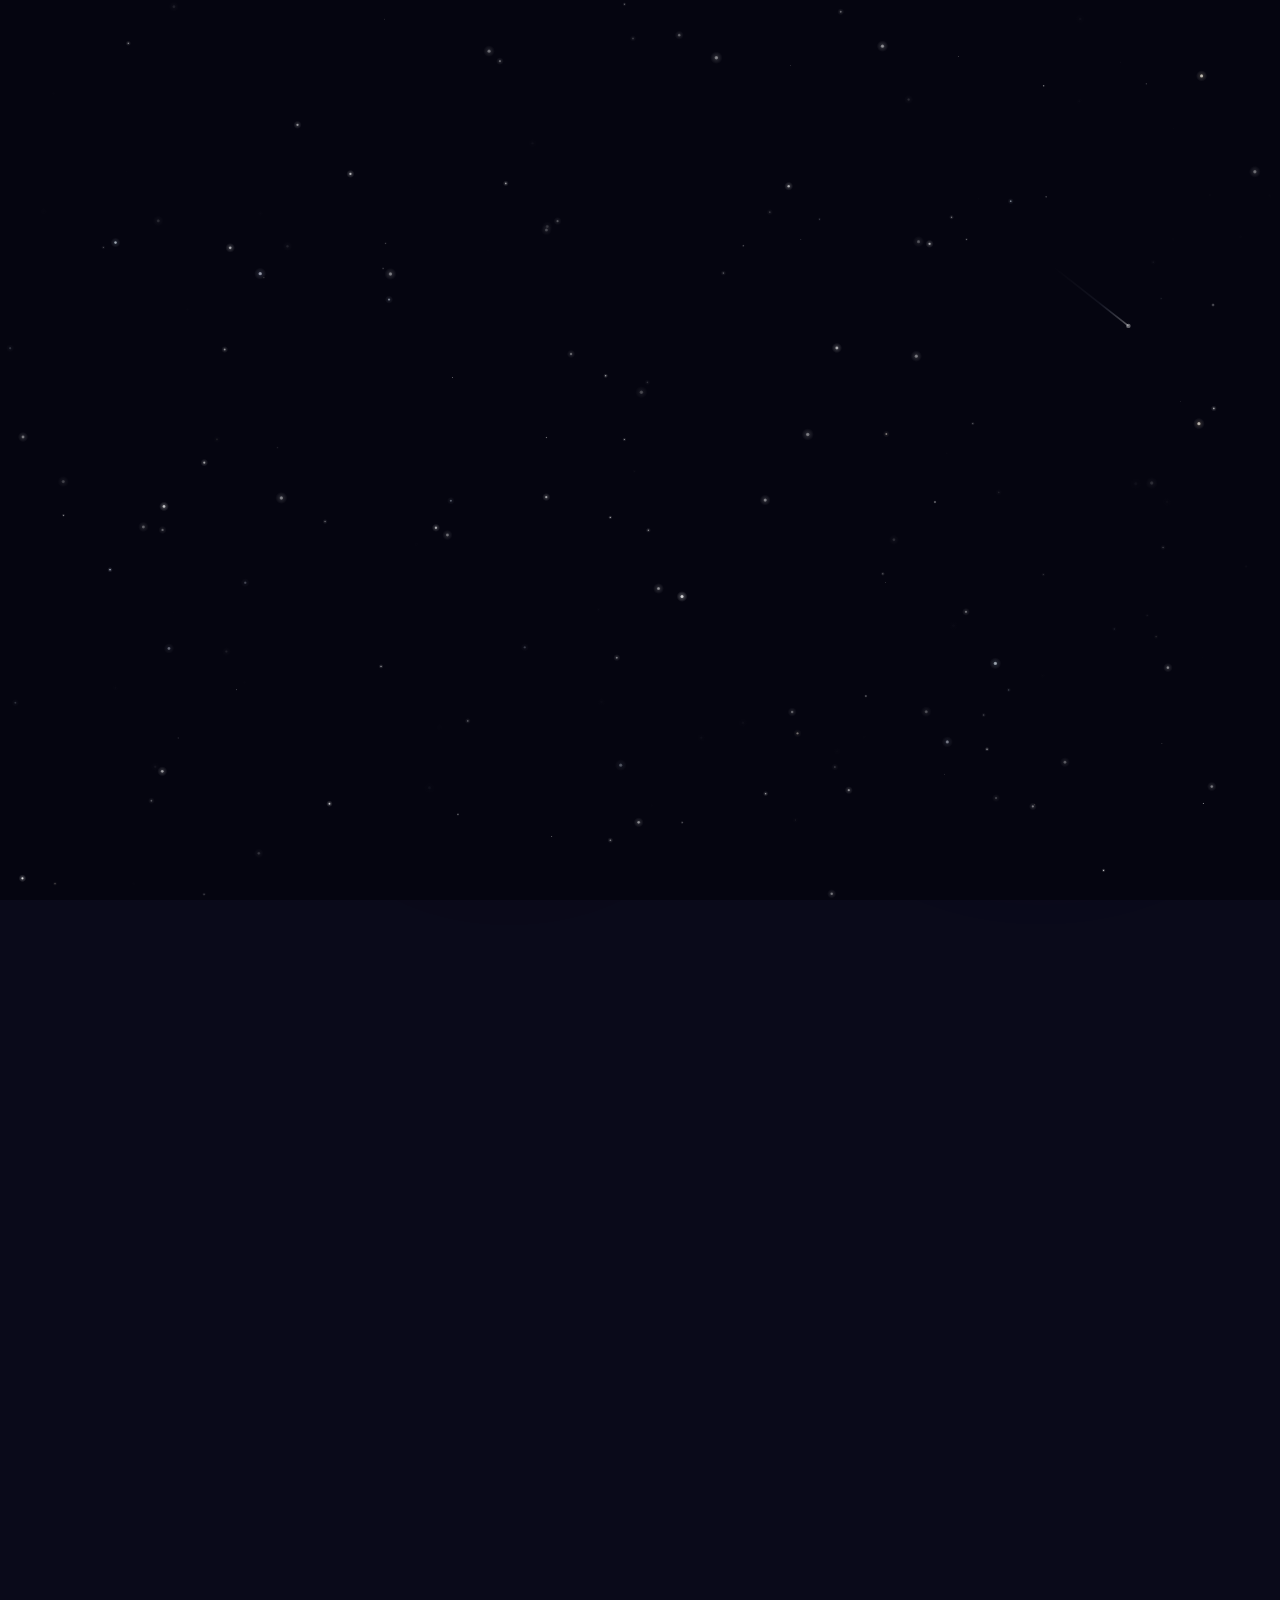
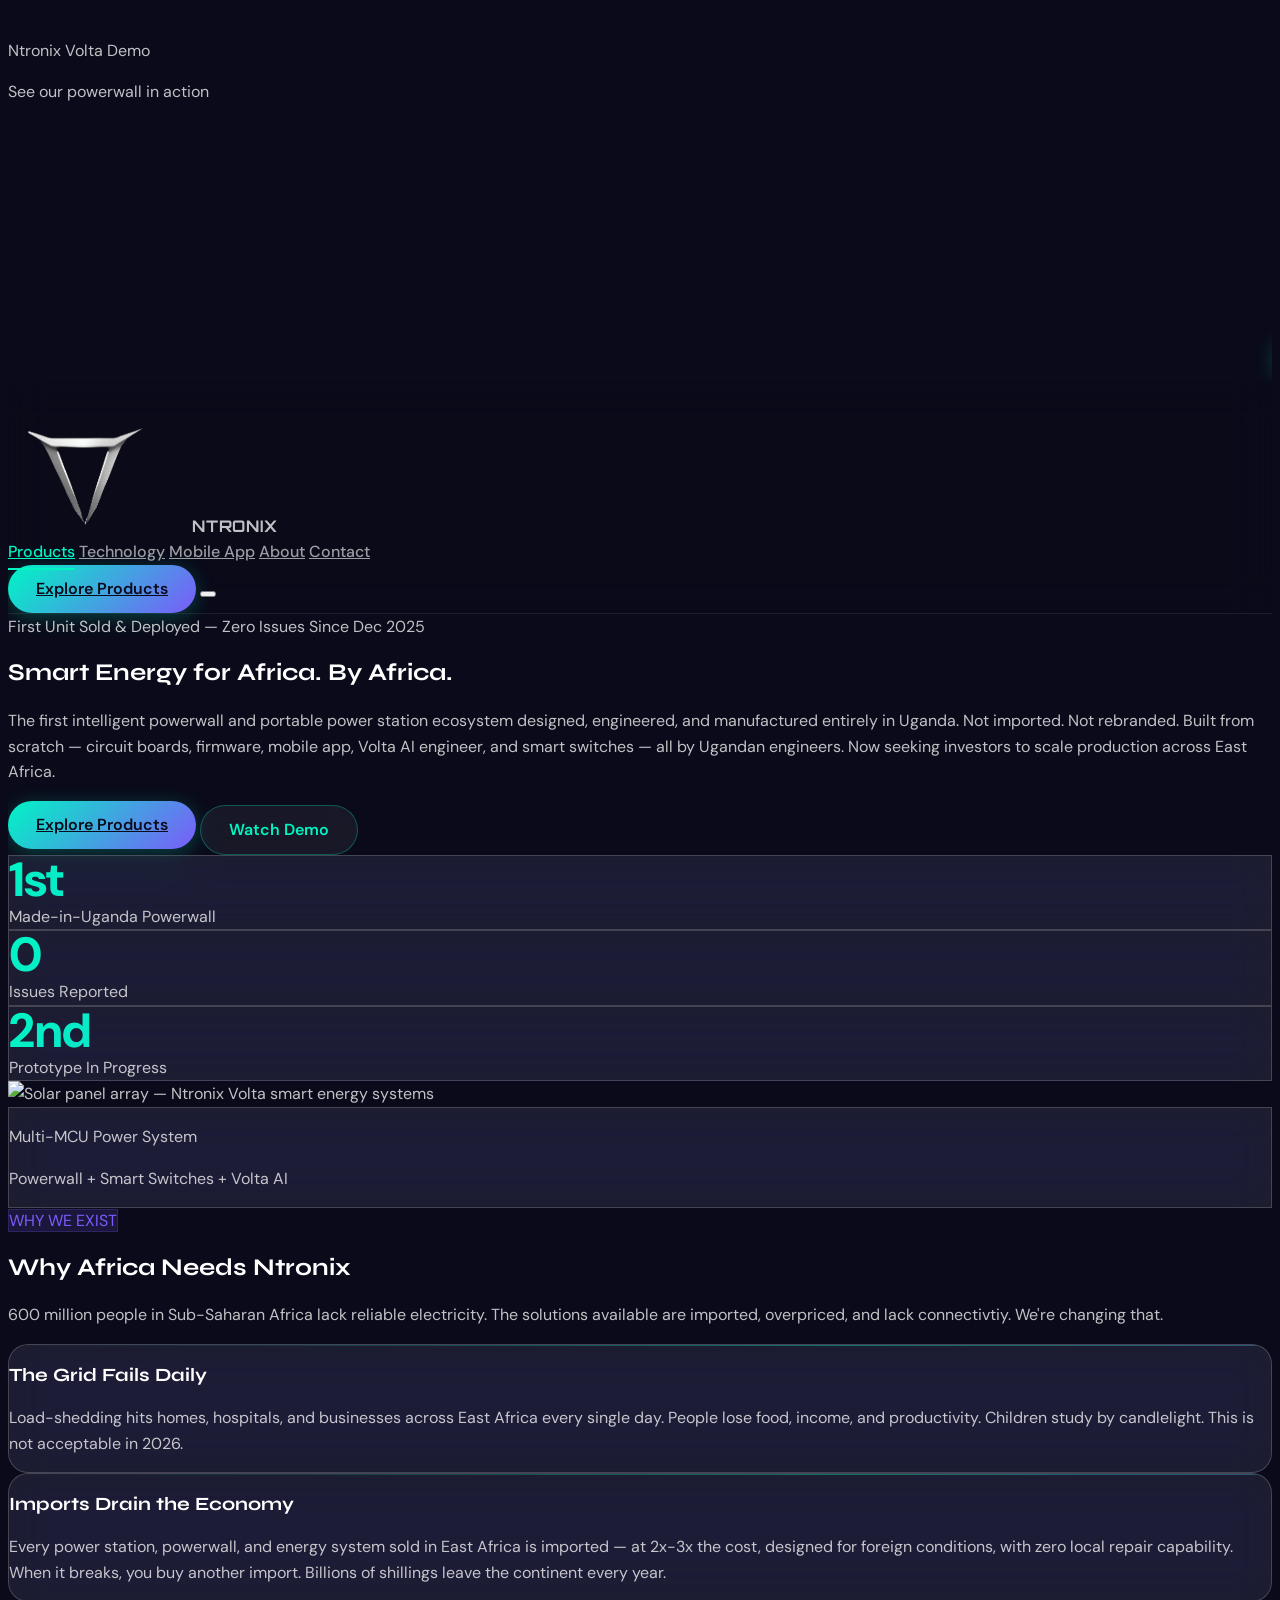
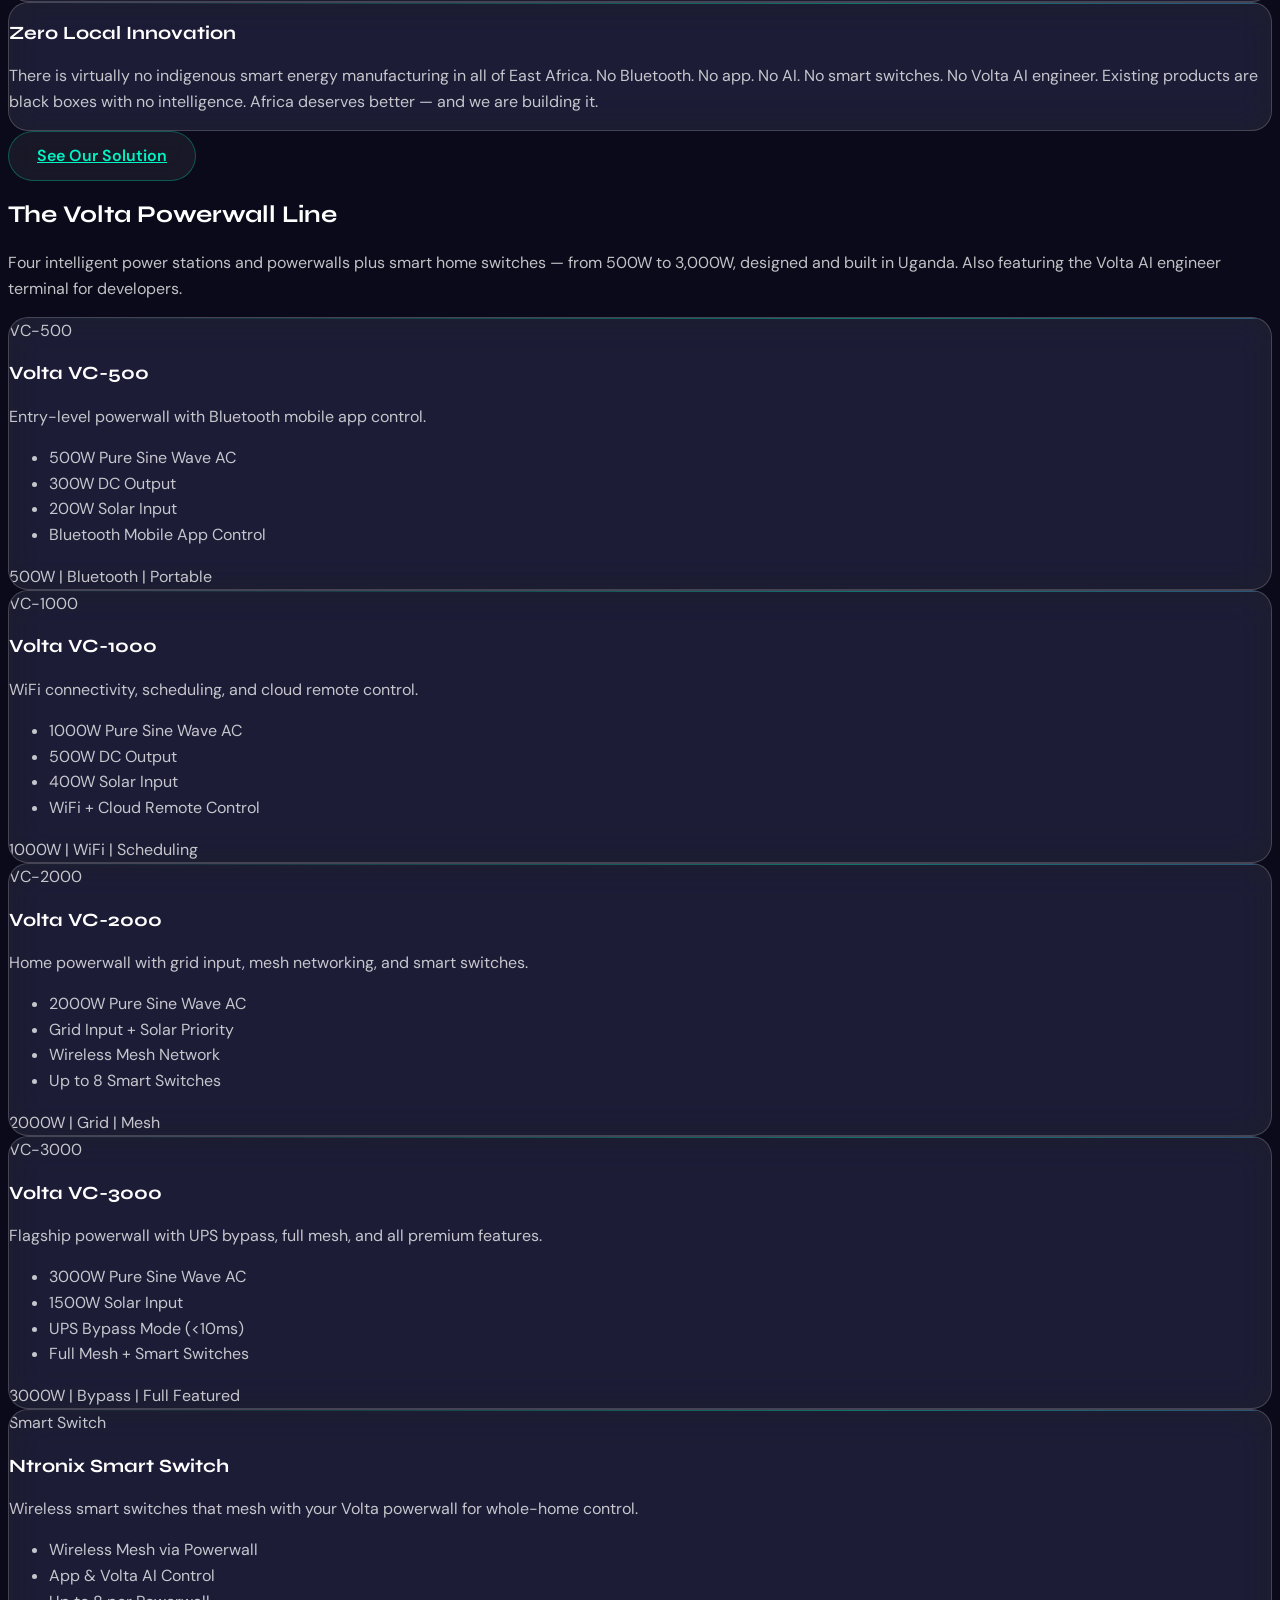
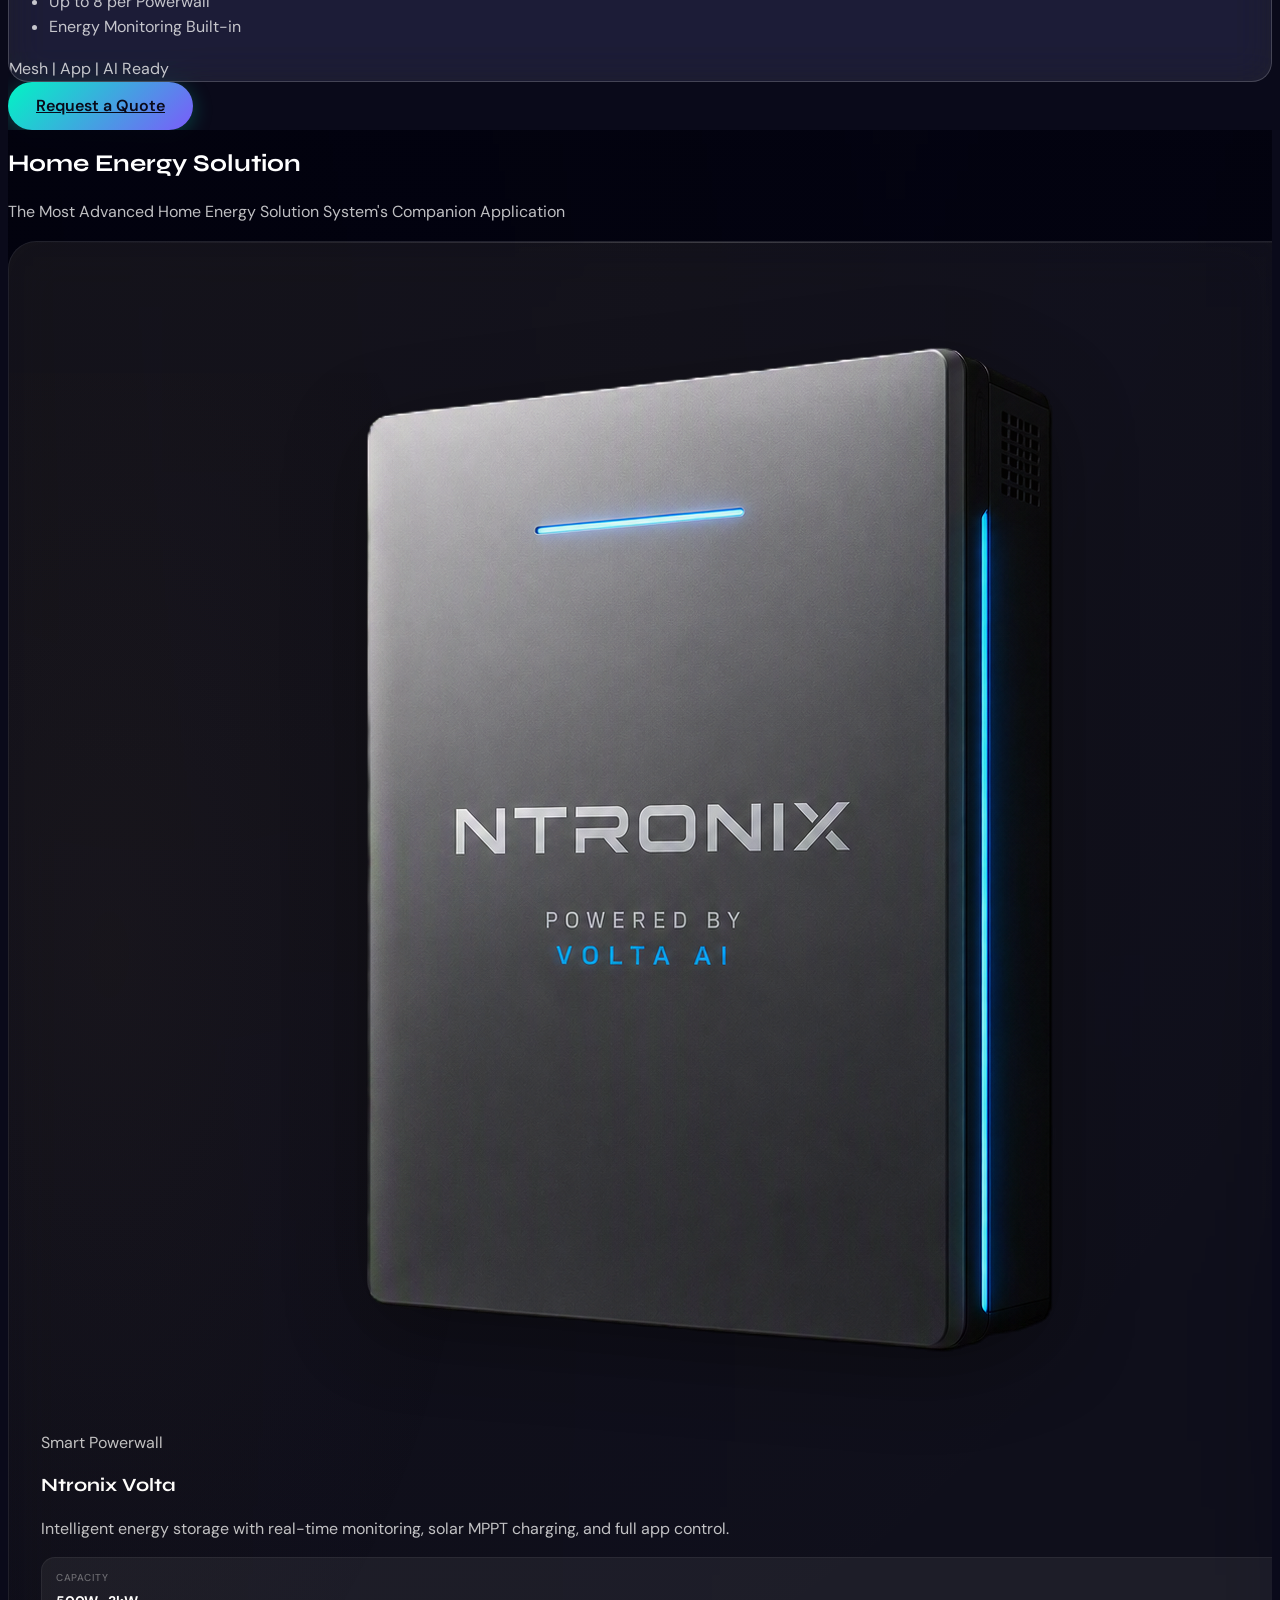
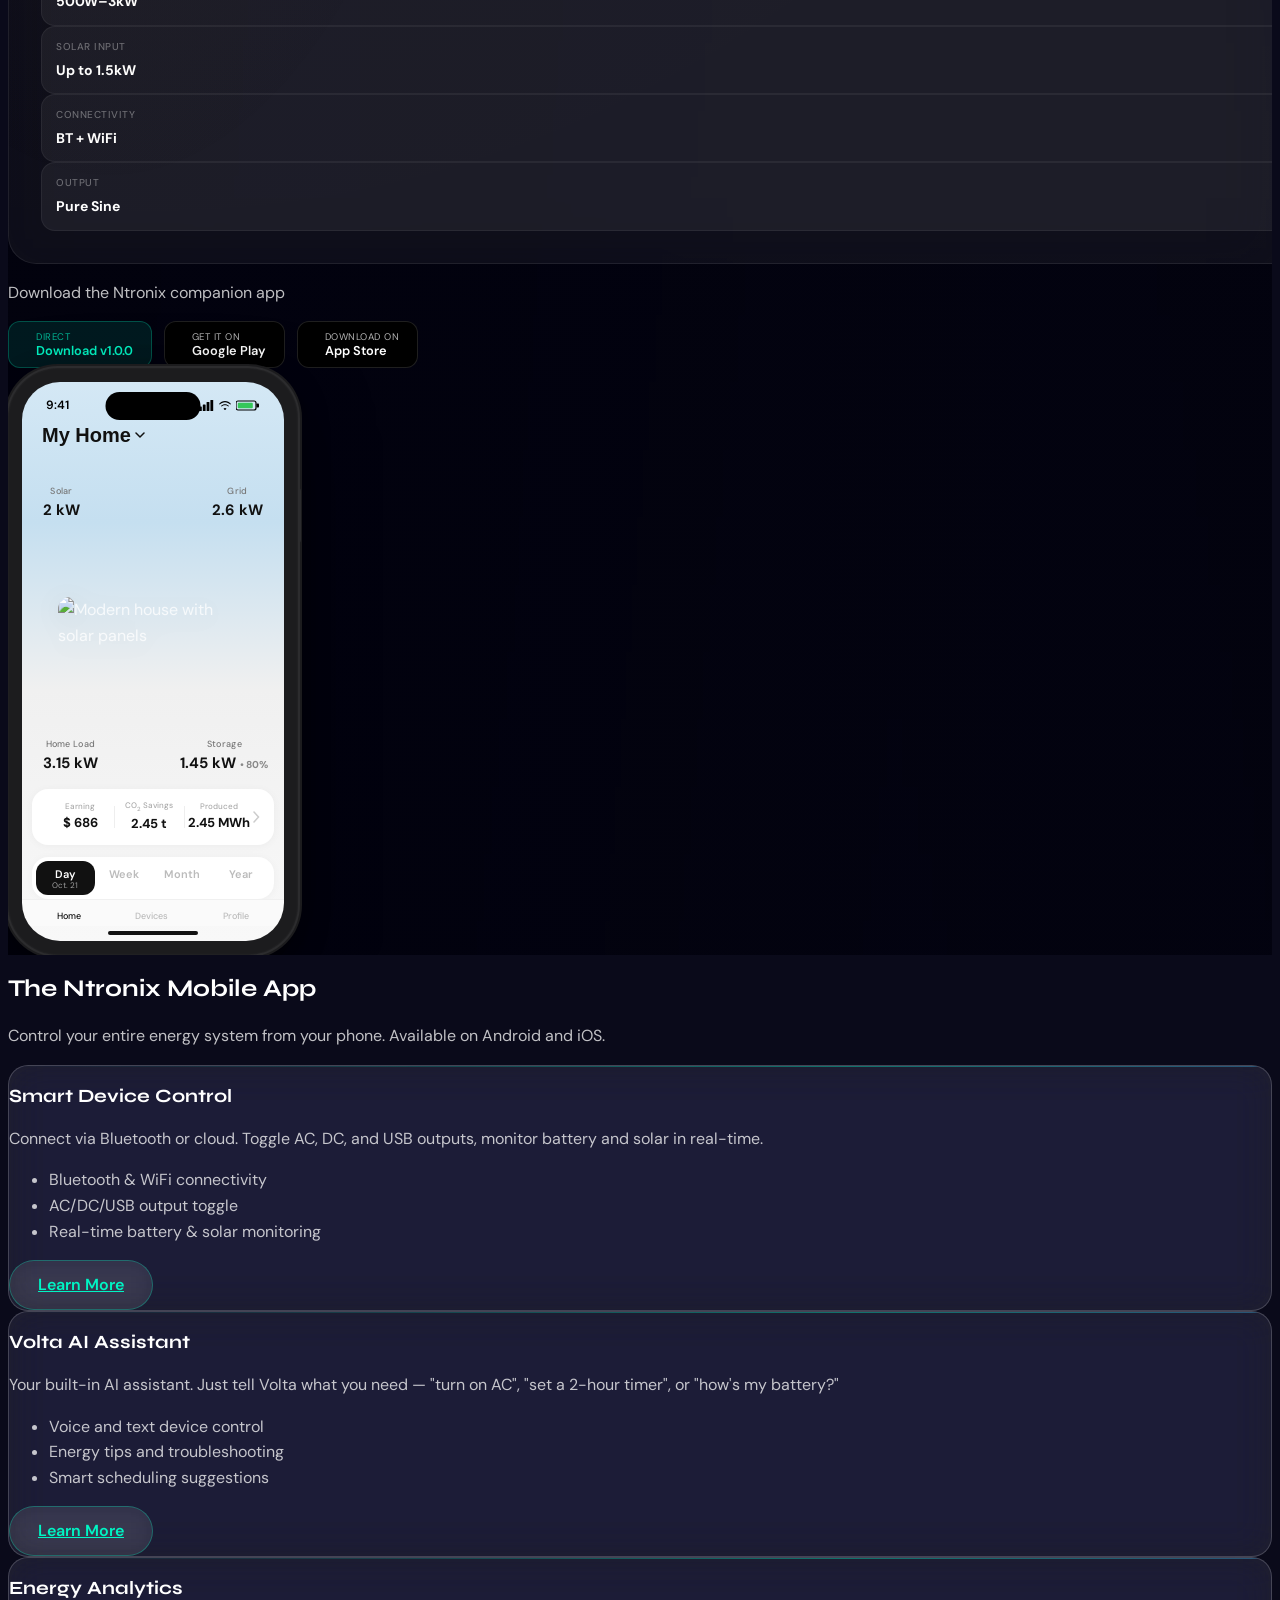
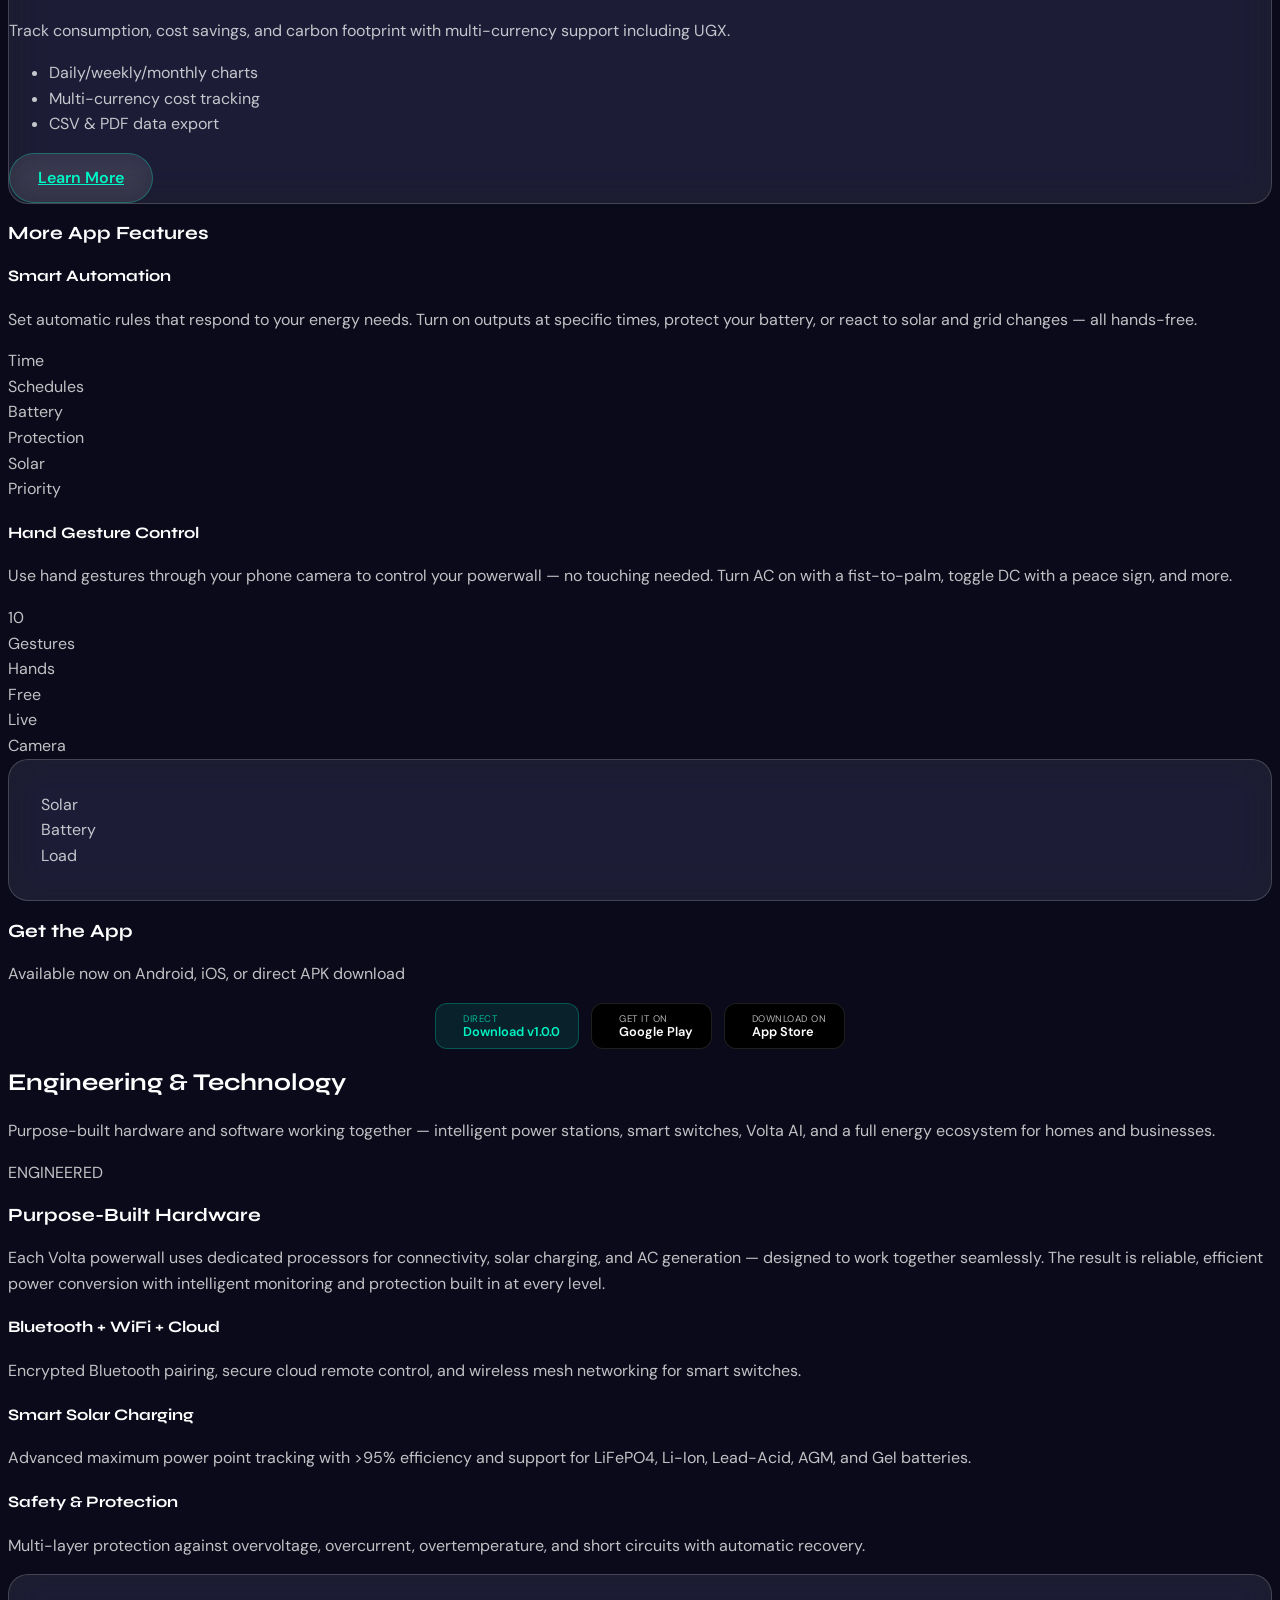
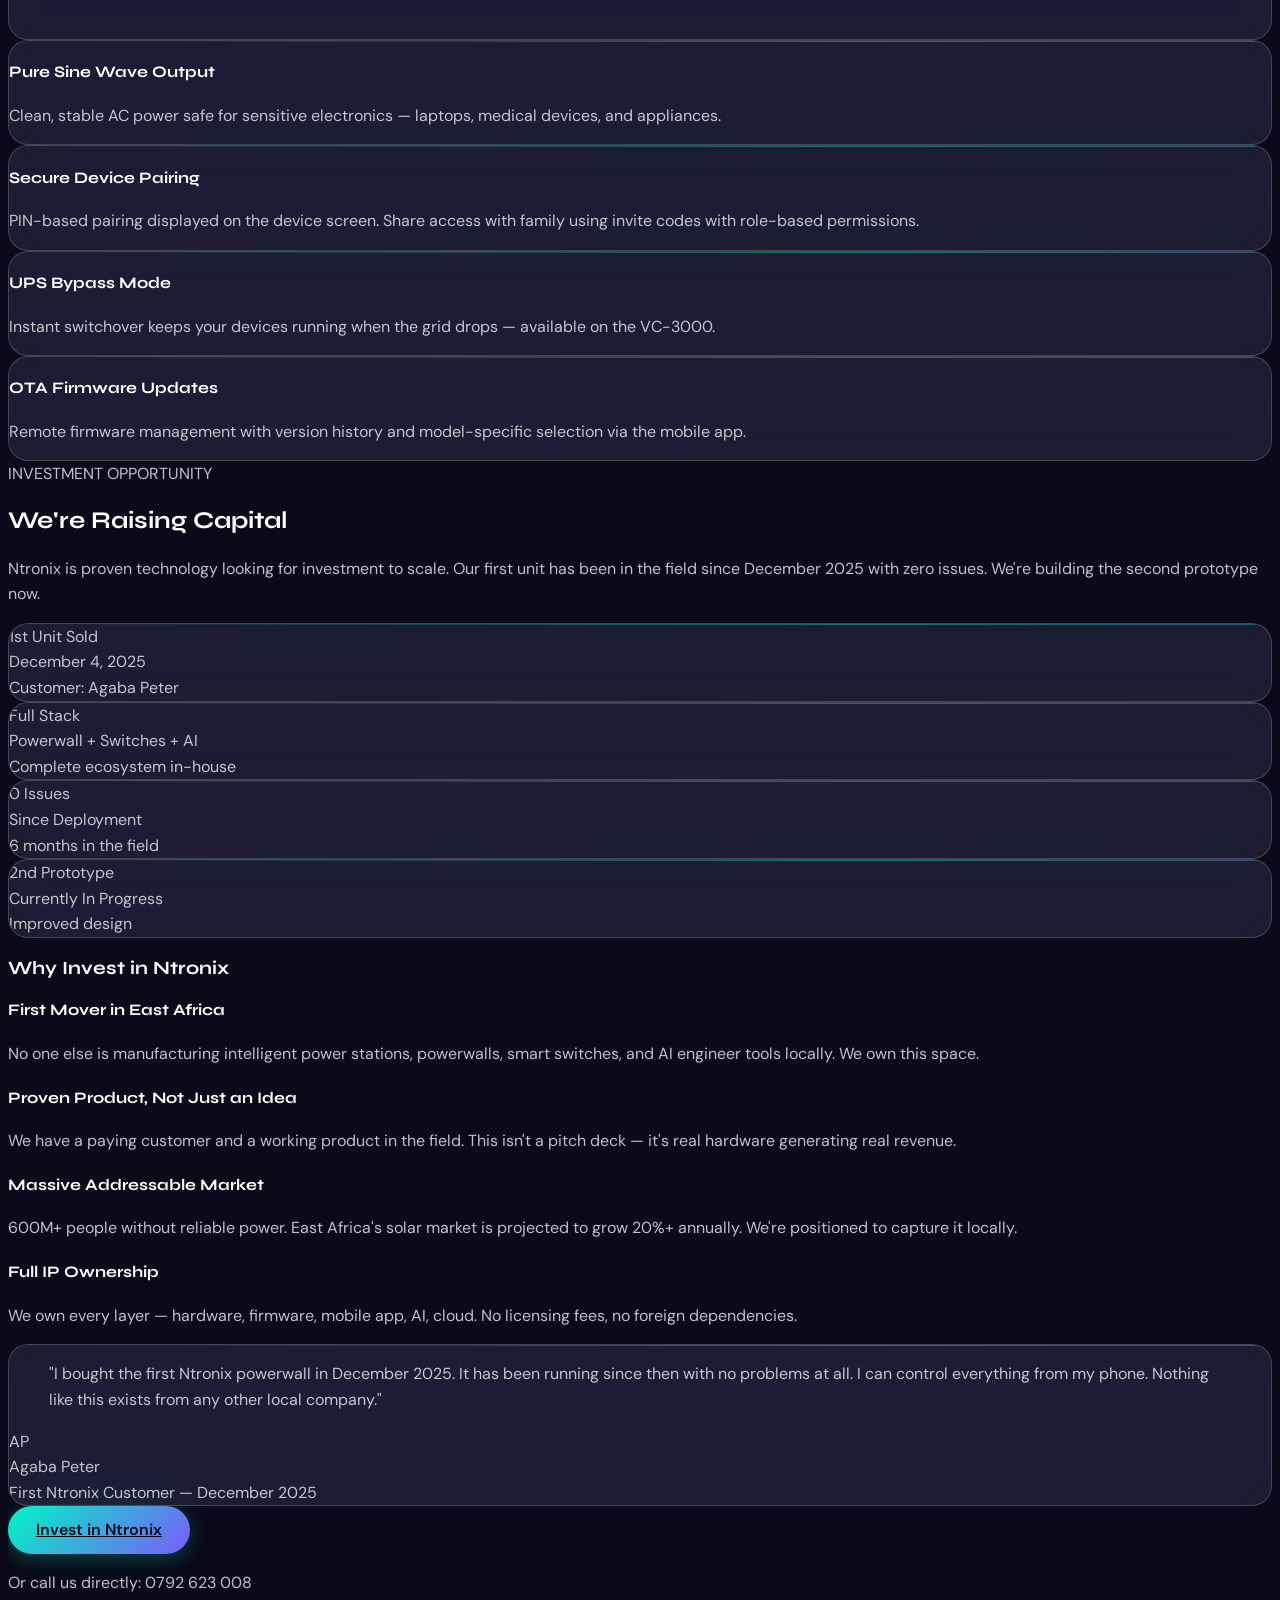
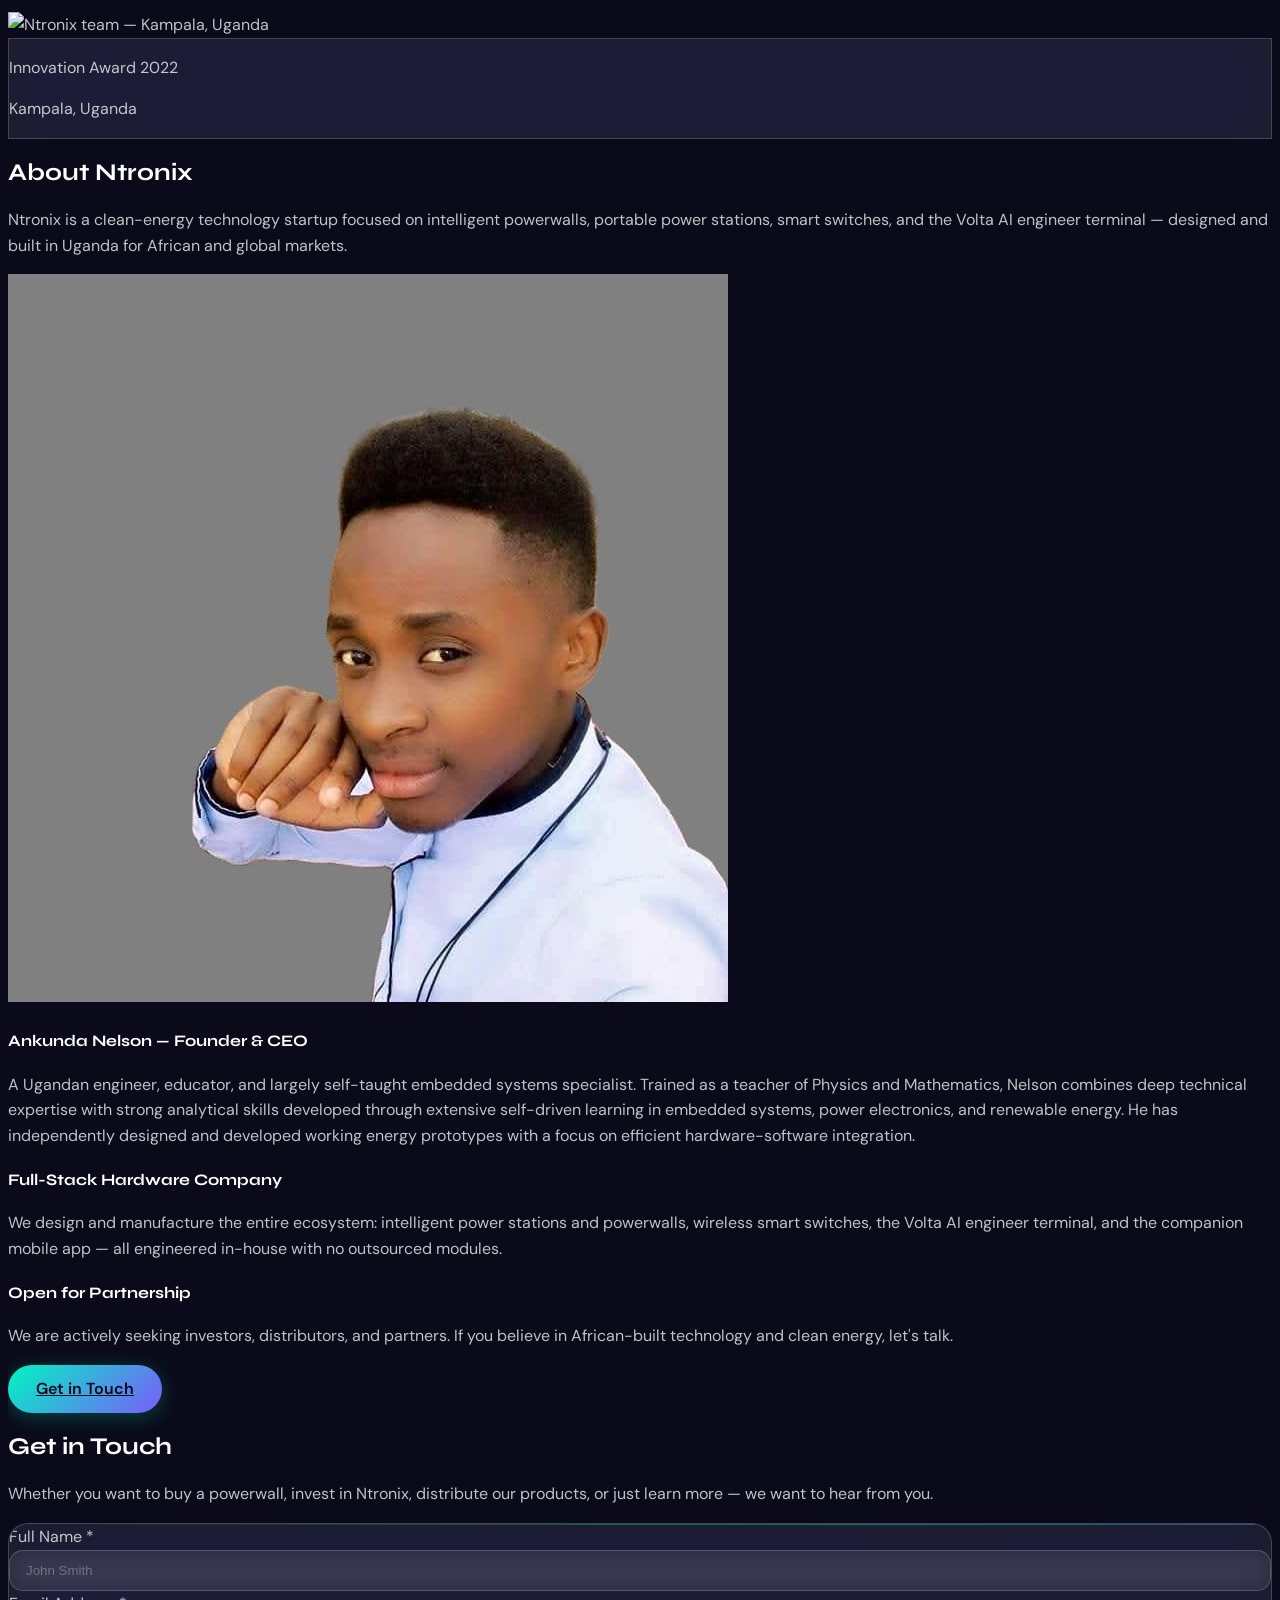
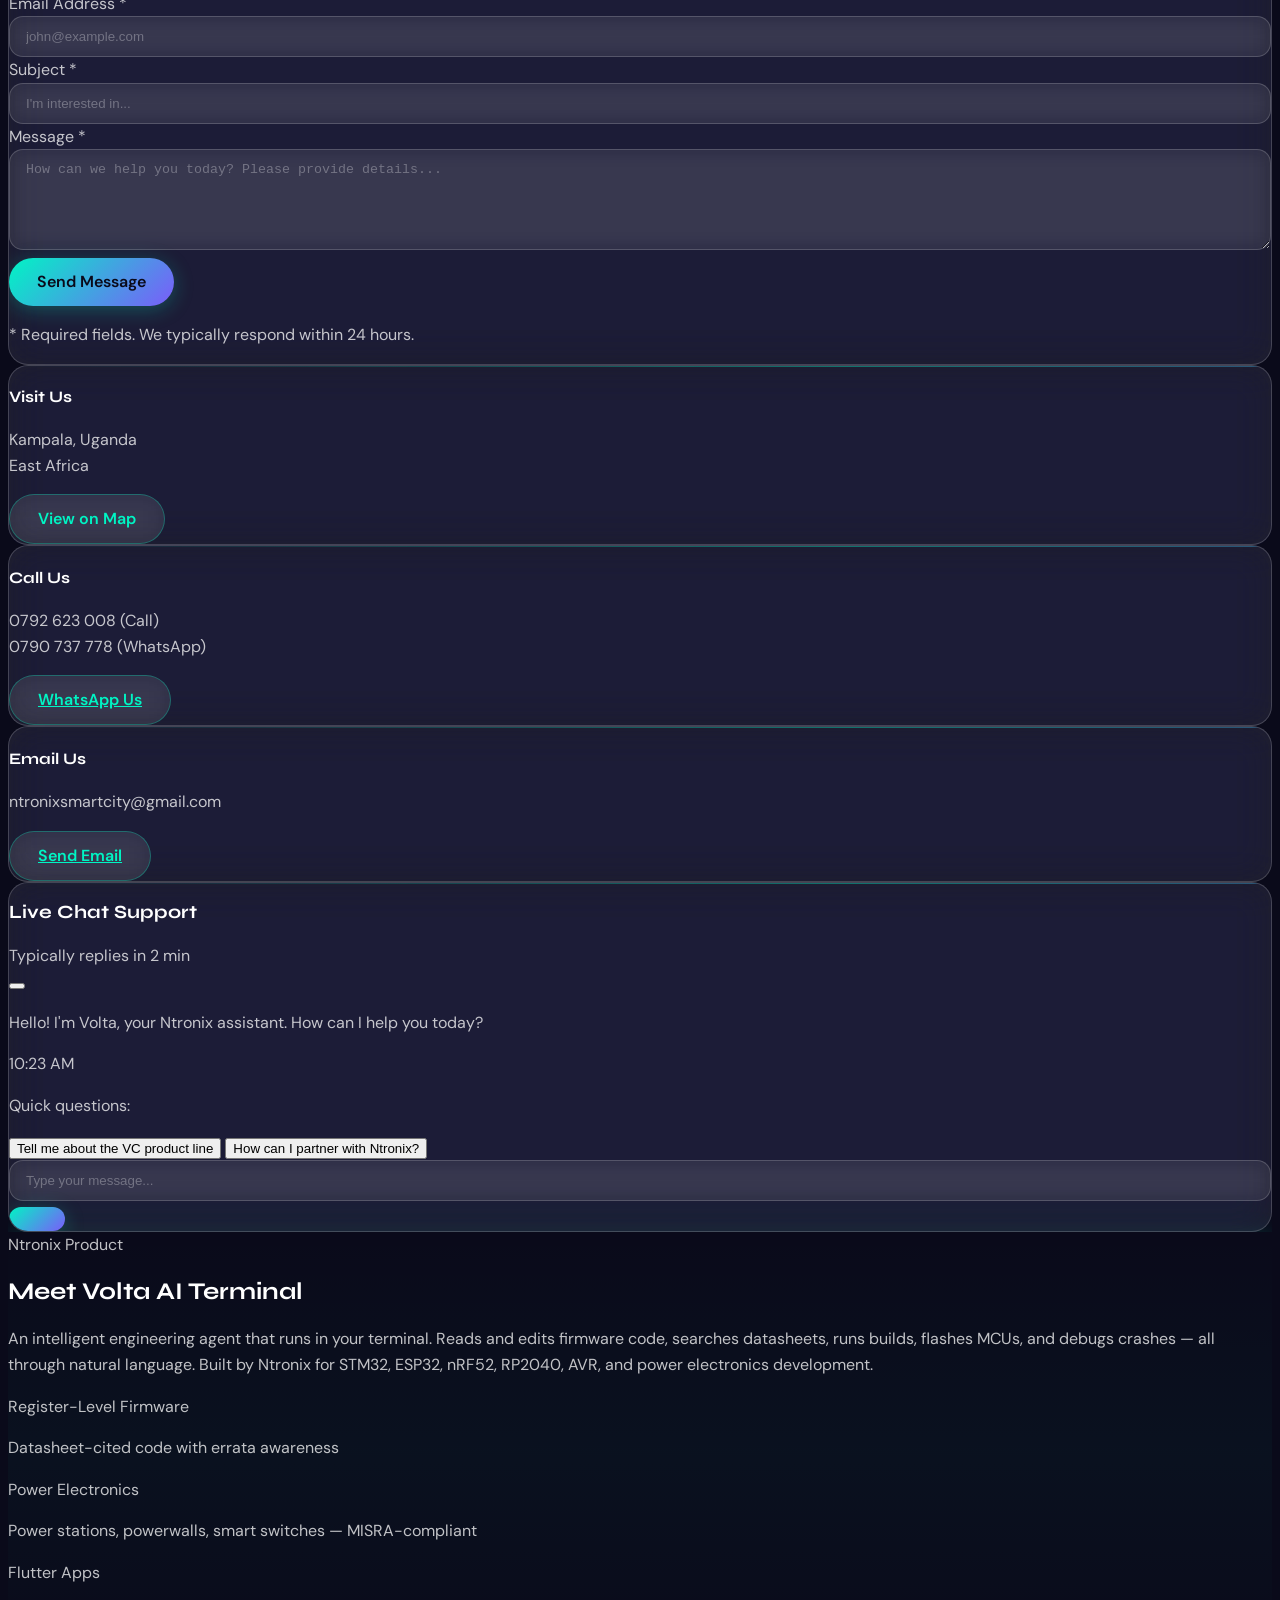
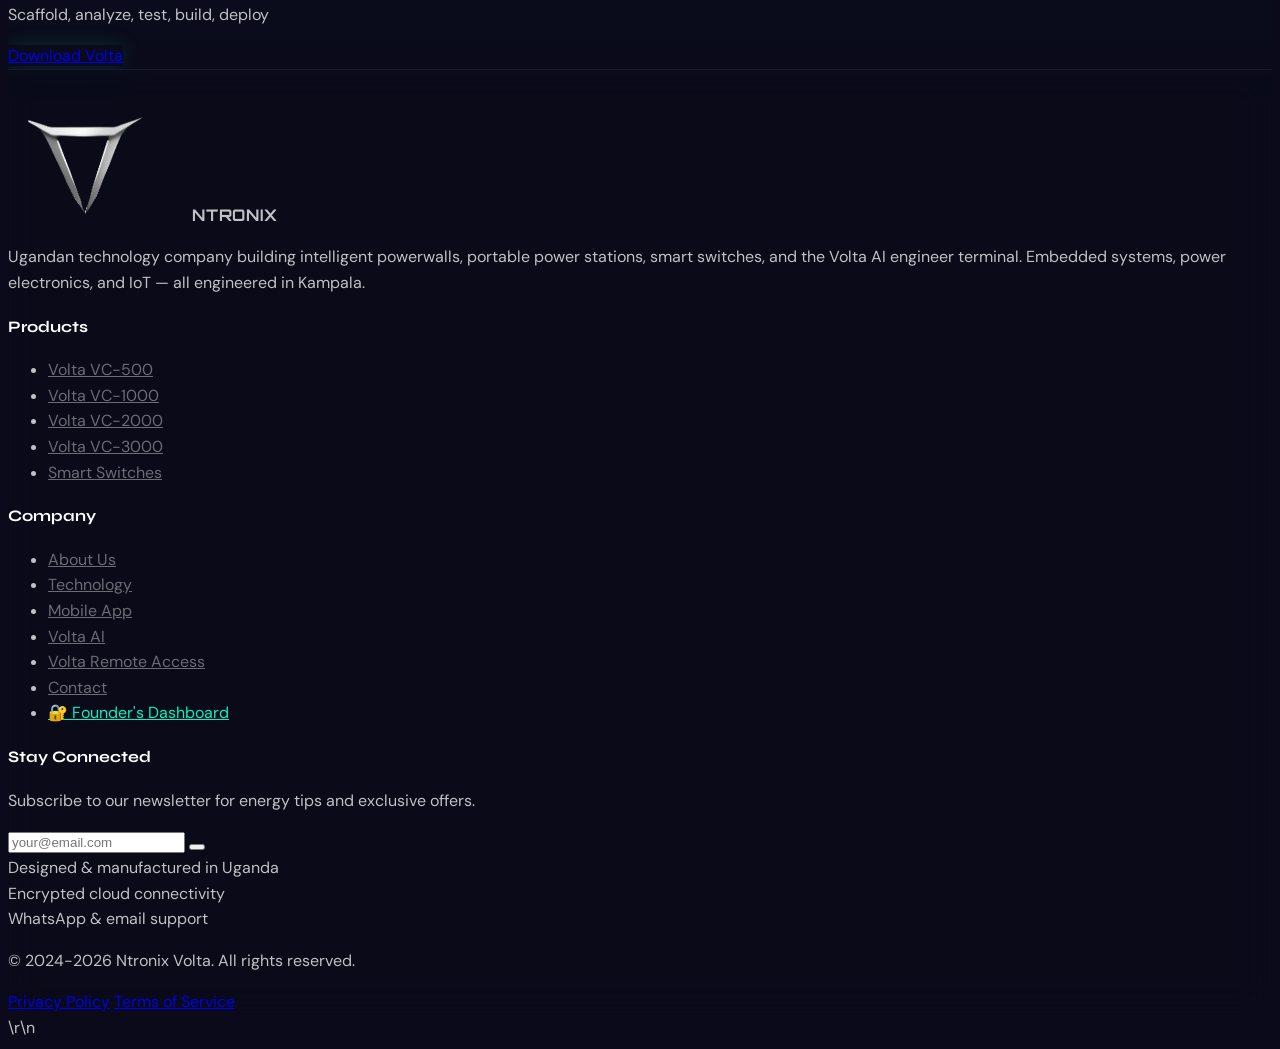
==== commit 93432d2d: "feat: starfield background on all pages, fix HES phone section, update APK release" ====
--- a/index.html
+++ b/index.html
@@ -218,10 +218,10 @@
             z-index: 0;
             pointer-events: none;
             background:
-                radial-gradient(ellipse 60% 50% at 20% 30%, rgba(123,92,250,0.15) 0%, transparent 60%),
-                radial-gradient(ellipse 50% 60% at 80% 20%, rgba(0,245,196,0.1) 0%, transparent 55%),
-                radial-gradient(ellipse 55% 45% at 60% 80%, rgba(255,107,107,0.1) 0%, transparent 55%),
-                radial-gradient(ellipse 40% 40% at 40% 60%, rgba(123,92,250,0.08) 0%, transparent 50%);
+                radial-gradient(ellipse 60% 50% at 20% 30%, rgba(123,92,250,0.06) 0%, transparent 60%),
+                radial-gradient(ellipse 50% 60% at 80% 20%, rgba(0,245,196,0.04) 0%, transparent 55%),
+                radial-gradient(ellipse 55% 45% at 60% 80%, rgba(255,107,107,0.04) 0%, transparent 55%),
+                radial-gradient(ellipse 40% 40% at 40% 60%, rgba(123,92,250,0.03) 0%, transparent 50%);
             background-size: 200% 200%;
             animation: meshMove 20s ease infinite;
         }
@@ -921,9 +921,7 @@
         .hes-bg-image {
             position: absolute;
             inset: 0;
-            background-image: url('https://images.unsplash.com/photo-1513002749550-c59d786b8e6c?w=1920&q=80&auto=format&fit=crop');
-            background-size: cover;
-            background-position: center 40%;
+            background: linear-gradient(180deg, rgba(2,2,14,0.55) 0%, rgba(2,2,14,0.72) 50%, rgba(2,2,14,0.65) 100%);
             z-index: 0;
         }
         
@@ -933,10 +931,10 @@
             inset: 0;
             background: linear-gradient(
                 to right,
-                rgba(8,12,22,0.88) 0%,
-                rgba(8,12,22,0.65) 40%,
-                rgba(8,12,22,0.35) 70%,
-                rgba(8,12,22,0.55) 100%
+                rgba(2,2,14,0.94) 0%,
+                rgba(2,2,14,0.78) 40%,
+                rgba(2,2,14,0.55) 70%,
+                rgba(2,2,14,0.68) 100%
             );
         }
         
@@ -947,7 +945,7 @@
             left: 0;
             width: 40%;
             height: 60%;
-            background: radial-gradient(ellipse at 20% 40%, rgba(180,140,60,0.12) 0%, transparent 70%);
+            background: radial-gradient(ellipse at 20% 40%, rgba(180,140,60,0.04) 0%, transparent 70%);
             z-index: 1;
             pointer-events: none;
         }
@@ -1321,11 +1319,27 @@
             .gradient-bg {
                 background: white !important;
             }
-        }
-    </style>
+        }
+
+        /* ========== Starfield Canvas ========== */
+        #starfield-canvas {
+            position: fixed;
+            top: 0;
+            left: 0;
+            width: 100%;
+            height: 100%;
+            z-index: 1;
+            pointer-events: none;
+            display: block;
+        }
+    </style>
 </head>
 
 <body class="font-body" style="background:#0a0a1a; color:rgba(255,255,255,0.75)">
+
+    <!-- Starfield Canvas — deep space, twinkling stars & occasional shooting stars -->
+    <canvas id="starfield-canvas" aria-hidden="true"></canvas>
+
     <!-- 
         ============================================================================
         ACCESSIBILITY FEATURES
@@ -1550,7 +1564,7 @@
         -->
         <section class="relative min-h-screen flex items-center pt-24 overflow-hidden z-10">
             <!-- Animated Background -->
-            <div class="gradient-bg absolute inset-0 z-0" aria-hidden="true"></div>
+            <div class="absolute inset-0 z-0" aria-hidden="true" style="background:rgba(2,2,14,0.62)"></div>
             
             <!-- Floating Particles -->
             <div class="hero-particles">
@@ -4284,7 +4298,189 @@
         function togFSM(i) { const x=getFSD(); x.milestones[i].done=!x.milestones[i].done; saveFSD(x); renderFSData(); }
         function delFSM(i) { if(!confirm('Delete?'))return; const x=getFSD(); x.milestones.splice(i,1); saveFSD(x); renderFSData(); }
         function saveFSN() { const x=getFSD(); x.notes=document.getElementById('fsNotes').value; saveFSD(x); const e=document.getElementById('fsNotesSaved'); e.style.display='inline'; setTimeout(()=>e.style.display='none',2000); }
-    </script>
+    </script>
+    <!-- Starfield Animation — twinkling stars + shooting stars -->
+    <script>
+        (function() {
+            const canvas = document.getElementById('starfield-canvas');
+            if (!canvas) return;
+            const ctx = canvas.getContext('2d');
+
+            let w, h;
+            const stars = [];
+            const shootingStars = [];
+            const STAR_COUNT = 200;
+            const MAX_SHOOTING = 2;
+
+            function resize() {
+                w = canvas.width = window.innerWidth;
+                h = canvas.height = window.innerHeight;
+            }
+
+            function createStar() {
+                const hueRoll = Math.random();
+                return {
+                    x: Math.random() * w,
+                    y: Math.random() * h,
+                    r: Math.random() * 1.6 + 0.2,
+                    baseAlpha: Math.random() * 0.5 + 0.25,
+                    twinkleSpeed: Math.random() * 0.004 + 0.002,
+                    twinklePhase: Math.random() * Math.PI * 2,
+                    hue: hueRoll < 0.12 ? 200 + Math.random() * 30 : (hueRoll < 0.18 ? 30 + Math.random() * 15 : 0),
+                    sat: hueRoll < 0.18 ? 0.15 + Math.random() * 0.3 : 0
+                };
+            }
+
+            function createShootingStar() {
+                const angle = Math.PI * 0.25 + (Math.random() - 0.5) * 0.7;
+                return {
+                    x: Math.random() * w * 0.7,
+                    y: Math.random() * h * 0.25,
+                    length: 70 + Math.random() * 160,
+                    angle: angle,
+                    life: 1.0,
+                    decay: 0.006 + Math.random() * 0.018,
+                    dx: Math.cos(angle) * (7 + Math.random() * 10),
+                    dy: Math.sin(angle) * (7 + Math.random() * 10)
+                };
+            }
+
+            function initStars() {
+                stars.length = 0;
+                for (let i = 0; i < STAR_COUNT; i++) {
+                    stars.push(createStar());
+                }
+            }
+
+            function drawStar(s, t) {
+                const twinkle = Math.sin(t * s.twinkleSpeed + s.twinklePhase);
+                const alpha = s.baseAlpha * (0.5 + 0.5 * twinkle);
+
+                ctx.save();
+                ctx.globalAlpha = 1;
+
+                const glowR = s.r * 3.5;
+                const grad = ctx.createRadialGradient(s.x, s.y, 0, s.x, s.y, glowR);
+                if (s.hue === 0) {
+                    grad.addColorStop(0, 'rgba(255,255,255,' + alpha.toFixed(3) + ')');
+                    grad.addColorStop(0.3, 'rgba(255,255,255,' + (alpha * 0.35).toFixed(3) + ')');
+                } else {
+                    grad.addColorStop(0, 'hsla(' + s.hue + ',40%,85%,' + alpha.toFixed(3) + ')');
+                    grad.addColorStop(0.3, 'hsla(' + s.hue + ',40%,75%,' + (alpha * 0.25).toFixed(3) + ')');
+                }
+                grad.addColorStop(1, 'rgba(255,255,255,0)');
+
+                ctx.fillStyle = grad;
+                ctx.beginPath();
+                ctx.arc(s.x, s.y, glowR, 0, Math.PI * 2);
+                ctx.fill();
+
+                // bright core
+                ctx.fillStyle = s.hue === 0
+                    ? 'rgba(255,255,255,' + (alpha * 0.9).toFixed(3) + ')'
+                    : 'hsla(' + s.hue + ',25%,90%,' + (alpha * 0.9).toFixed(3) + ')';
+                ctx.beginPath();
+                ctx.arc(s.x, s.y, s.r, 0, Math.PI * 2);
+                ctx.fill();
+
+                ctx.restore();
+            }
+
+            function drawShootingStar(ss) {
+                ctx.save();
+                const tailX = ss.x - Math.cos(ss.angle) * ss.length * ss.life;
+                const tailY = ss.y - Math.sin(ss.angle) * ss.length * ss.life;
+
+                const grad = ctx.createLinearGradient(ss.x, ss.y, tailX, tailY);
+                grad.addColorStop(0, 'rgba(255,255,255,' + (ss.life * 0.95).toFixed(3) + ')');
+                grad.addColorStop(0.08, 'rgba(255,255,255,' + (ss.life * 0.6).toFixed(3) + ')');
+                grad.addColorStop(0.4, 'rgba(200,220,255,' + (ss.life * 0.15).toFixed(3) + ')');
+                grad.addColorStop(1, 'rgba(255,255,255,0)');
+
+                ctx.strokeStyle = grad;
+                ctx.lineWidth = 1.6;
+                ctx.beginPath();
+                ctx.moveTo(ss.x, ss.y);
+                ctx.lineTo(tailX, tailY);
+                ctx.stroke();
+
+                // head dot
+                ctx.fillStyle = 'rgba(255,255,255,' + (ss.life * 0.9).toFixed(3) + ')';
+                ctx.beginPath();
+                ctx.arc(ss.x, ss.y, 2.2, 0, Math.PI * 2);
+                ctx.fill();
+
+                ctx.restore();
+            }
+
+            let shootCooldown = 0;
+            const SHOOT_INTERVAL_MIN = 180;
+            const SHOOT_INTERVAL_MAX = 550;
+
+            function animate(ts) {
+                ctx.clearRect(0, 0, w, h);
+
+                // deep space fill
+                ctx.fillStyle = '#050510';
+                ctx.fillRect(0, 0, w, h);
+
+                const t = ts * 0.06;
+
+                // stars
+                for (let i = 0; i < stars.length; i++) {
+                    drawStar(stars[i], t);
+                }
+
+                // shooting star spawn
+                shootCooldown--;
+                if (shootCooldown <= 0 && shootingStars.length < MAX_SHOOTING) {
+                    shootingStars.push(createShootingStar());
+                    shootCooldown = SHOOT_INTERVAL_MIN + Math.floor(Math.random() * (SHOOT_INTERVAL_MAX - SHOOT_INTERVAL_MIN));
+                }
+
+                // update & draw shooting stars
+                for (let i = shootingStars.length - 1; i >= 0; i--) {
+                    const ss = shootingStars[i];
+                    ss.x += ss.dx;
+                    ss.y += ss.dy;
+                    ss.life -= ss.decay;
+                    if (ss.life <= 0 || ss.x > w + 120 || ss.y > h + 120) {
+                        shootingStars.splice(i, 1);
+                    } else {
+                        drawShootingStar(ss);
+                    }
+                }
+
+                requestAnimationFrame(animate);
+            }
+
+            window.addEventListener('resize', function() {
+                resize();
+                initStars();
+            });
+
+            // respect reduced-motion preference
+            const mq = window.matchMedia('(prefers-reduced-motion: reduce)');
+            if (mq.matches) {
+                // still draw static stars — no animation loop
+                resize();
+                initStars();
+                ctx.fillStyle = '#050510';
+                ctx.fillRect(0, 0, w, h);
+                for (let i = 0; i < stars.length; i++) {
+                    const s = stars[i];
+                    ctx.fillStyle = 'rgba(255,255,255,' + s.baseAlpha.toFixed(2) + ')';
+                    ctx.beginPath();
+                    ctx.arc(s.x, s.y, s.r, 0, Math.PI * 2);
+                    ctx.fill();
+                }
+            } else {
+                resize();
+                initStars();
+                requestAnimationFrame(animate);
+            }
+        })();
+    </script>
 </body>
 </html>
 
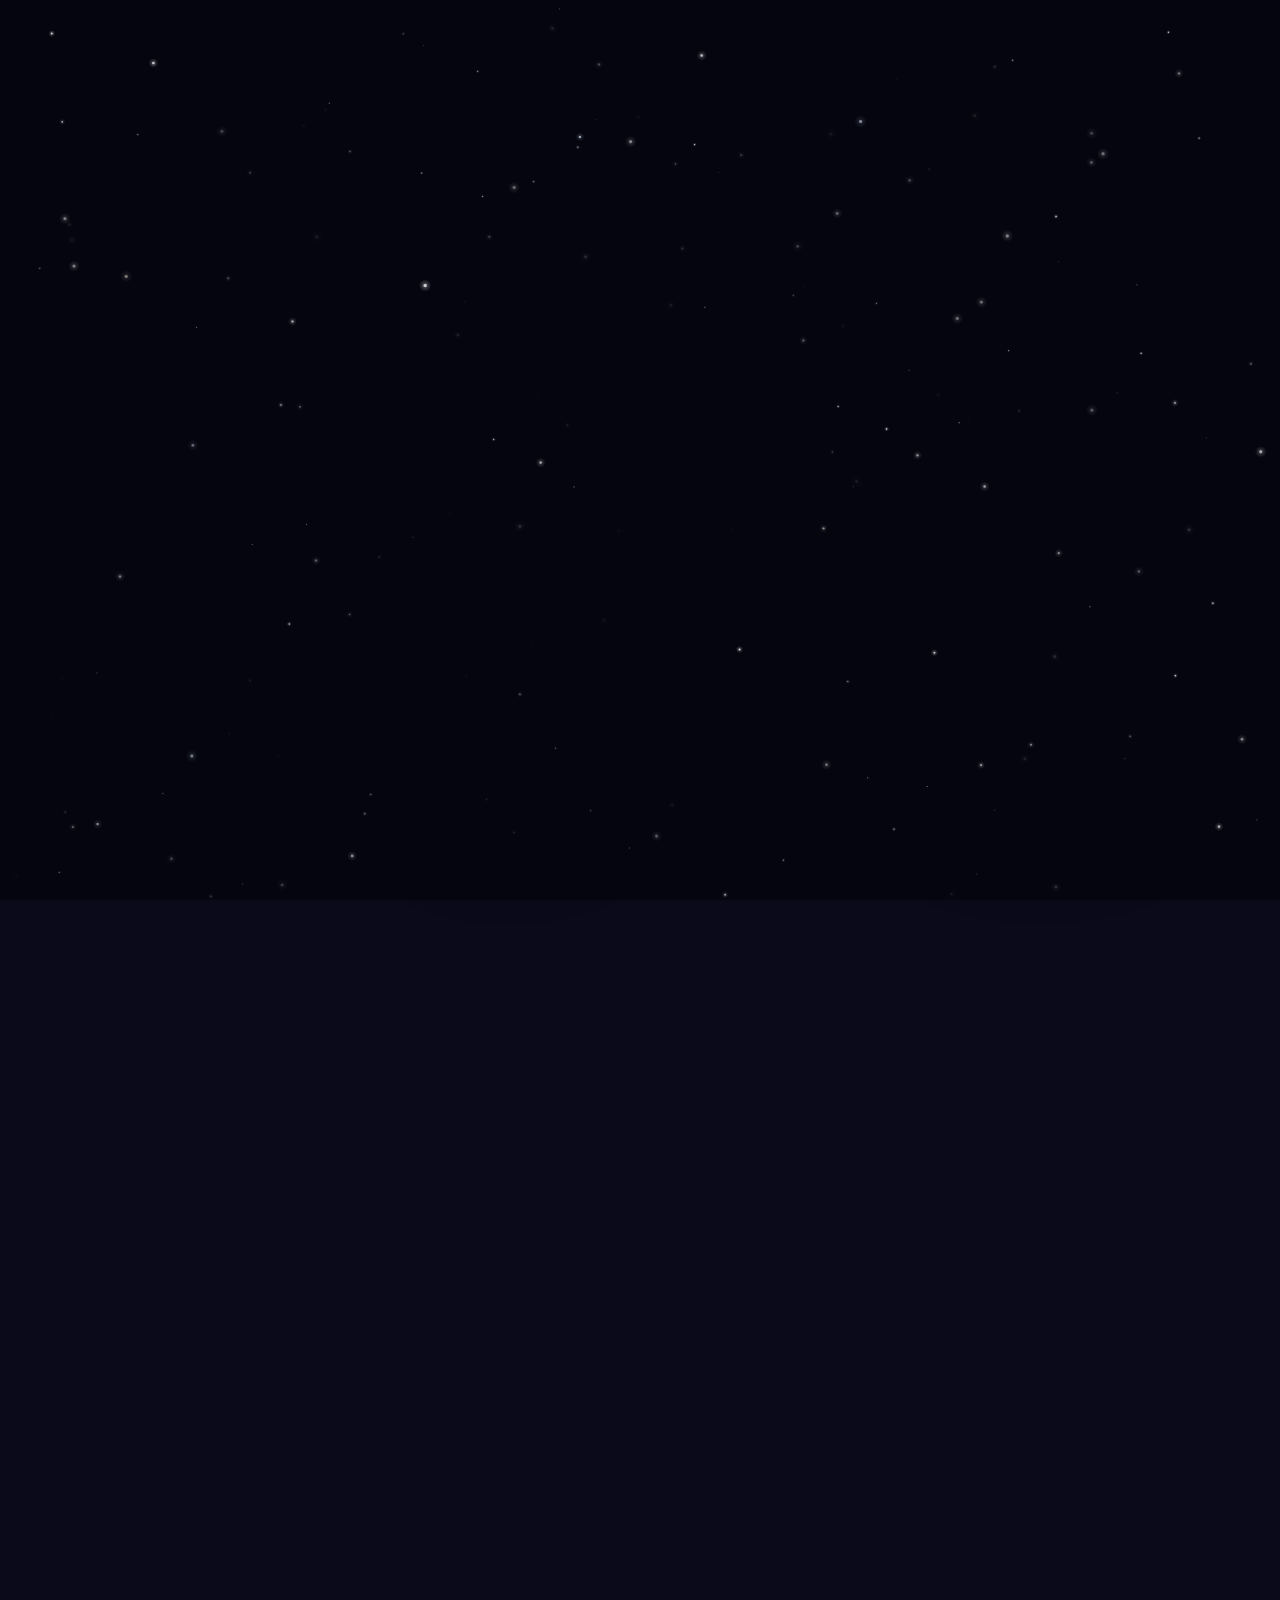
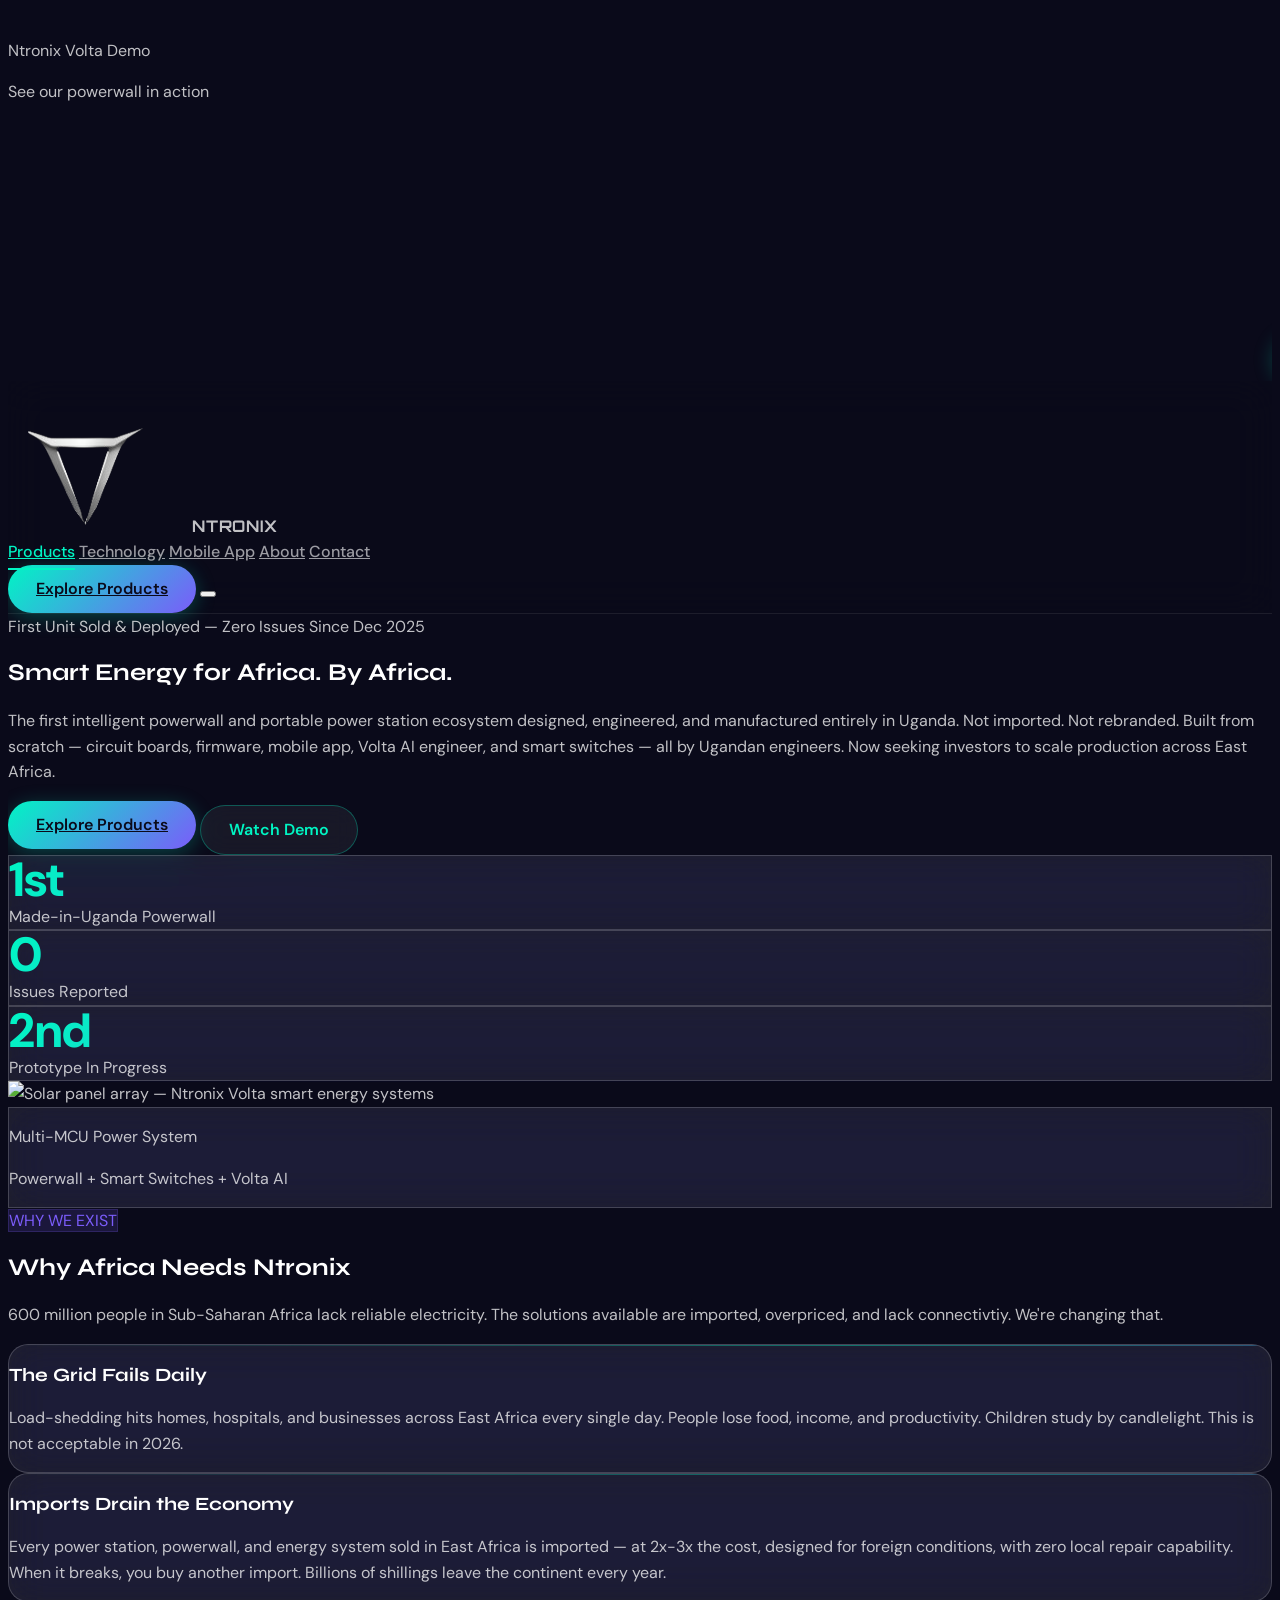
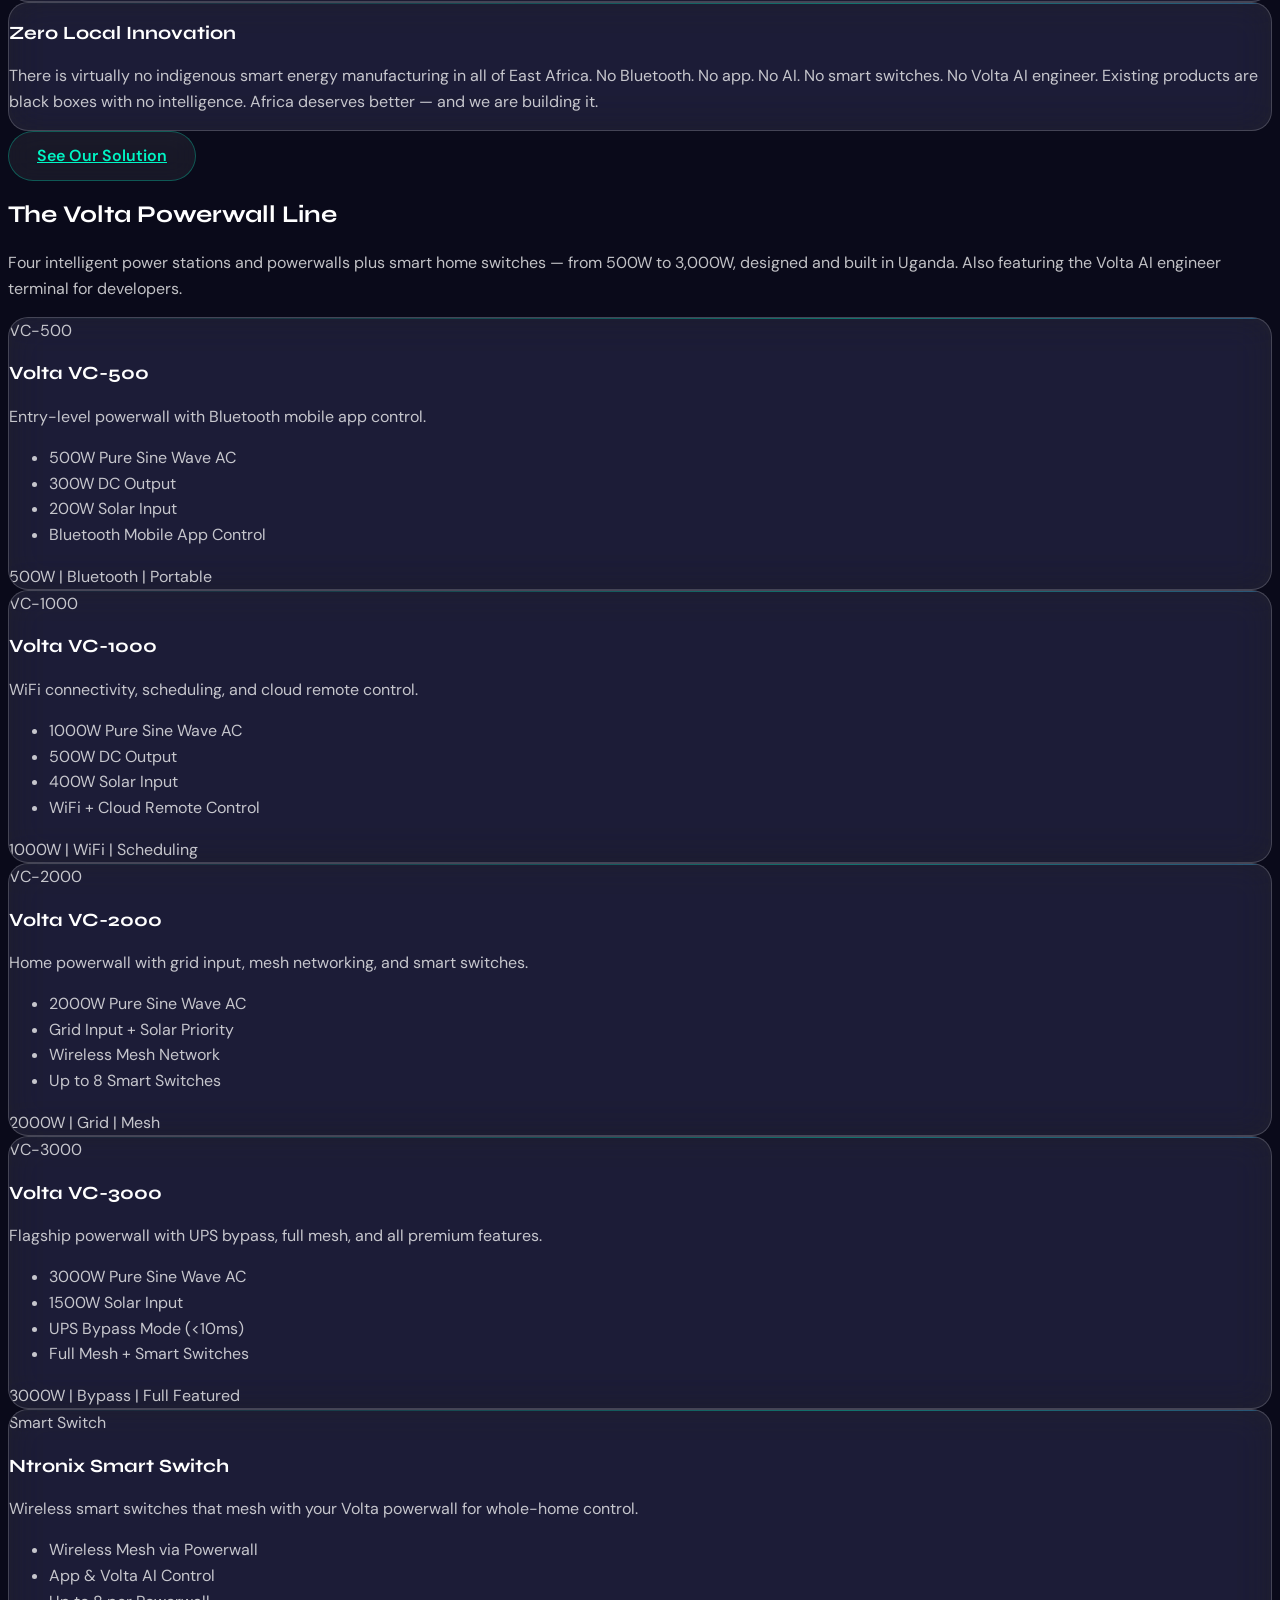
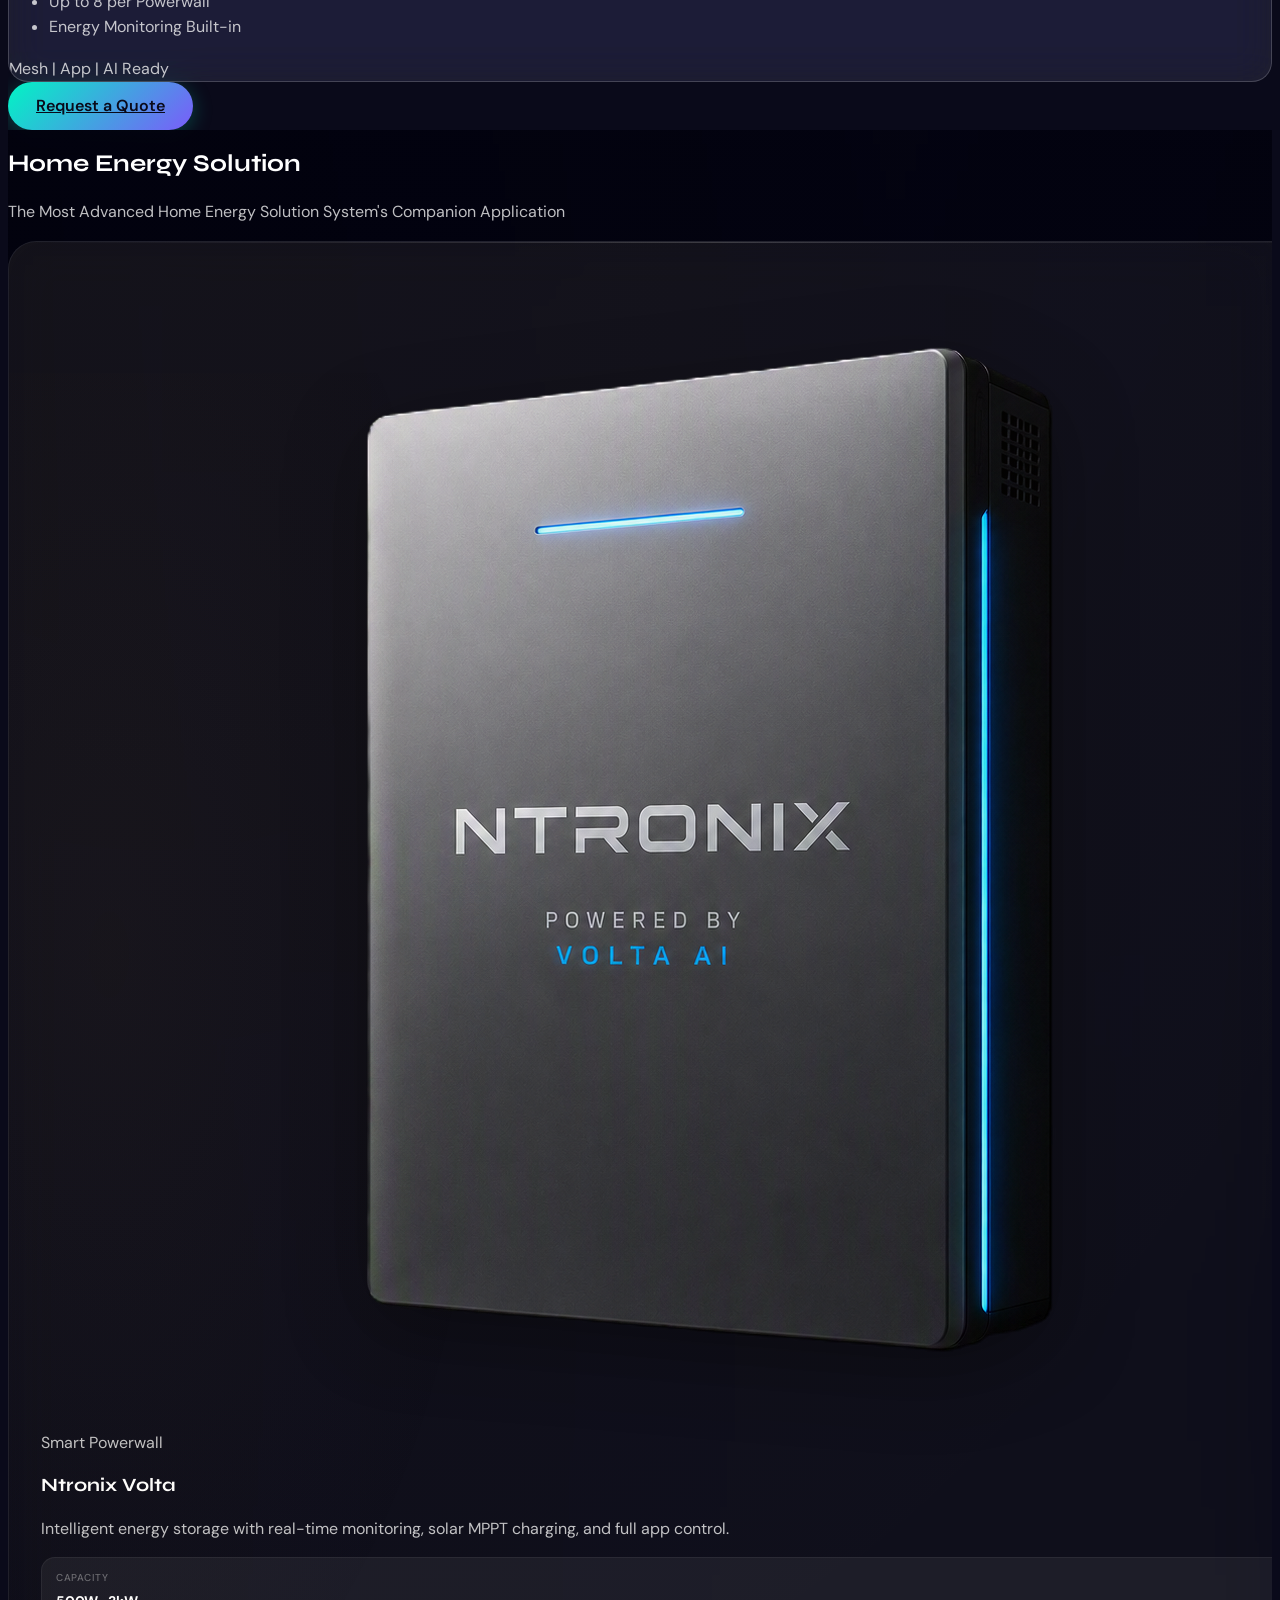
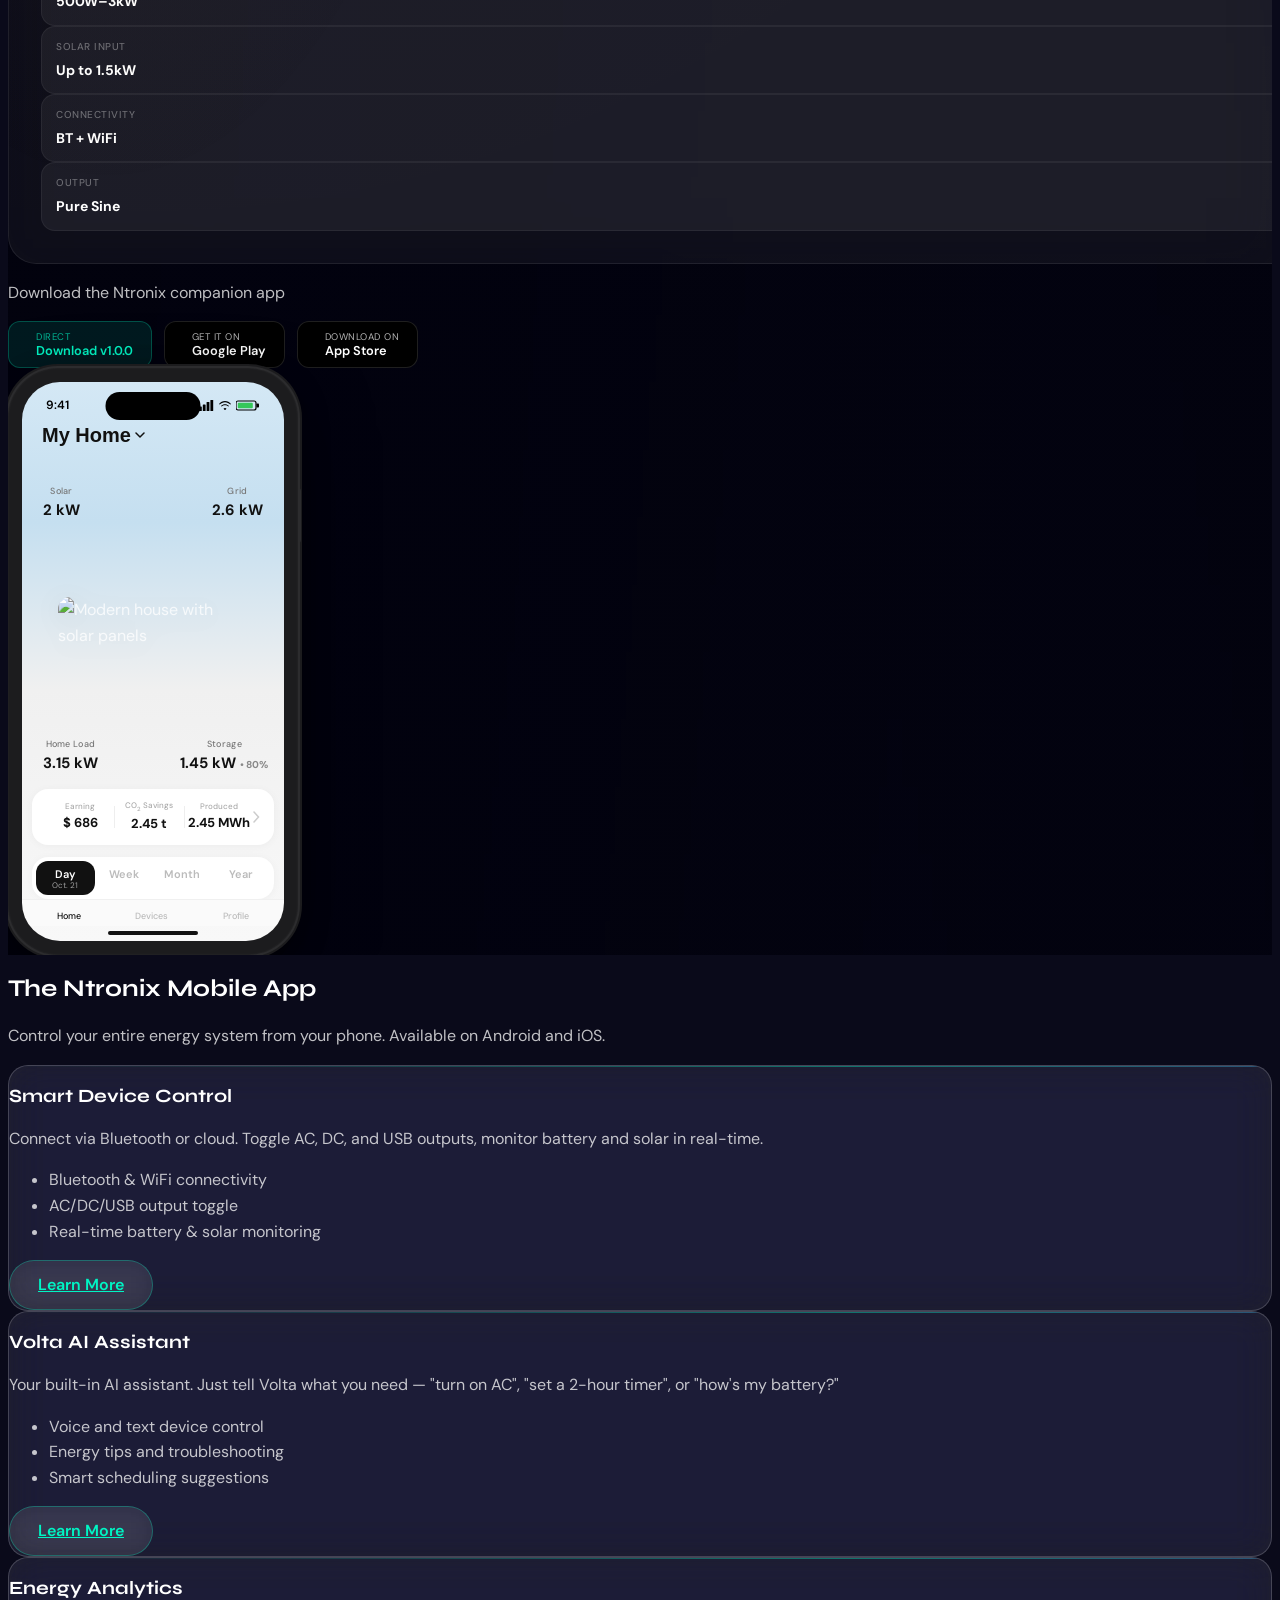
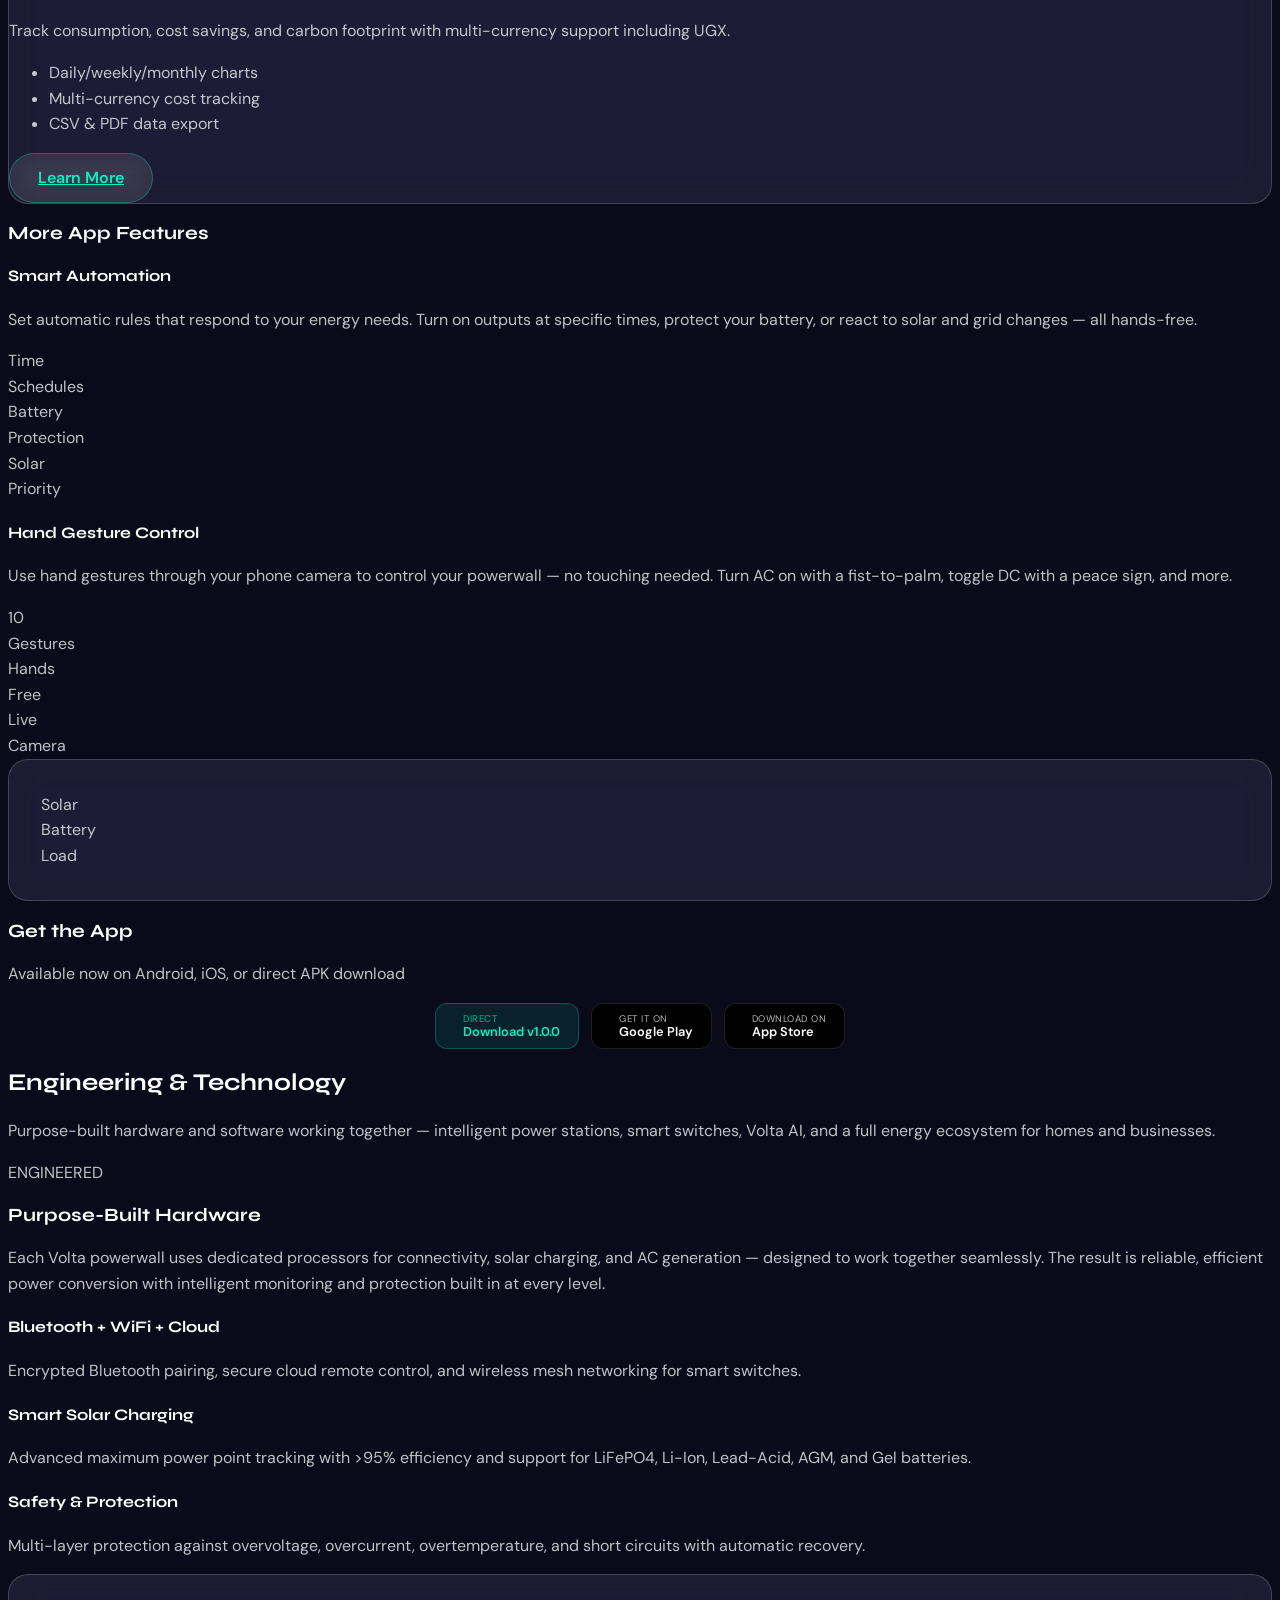
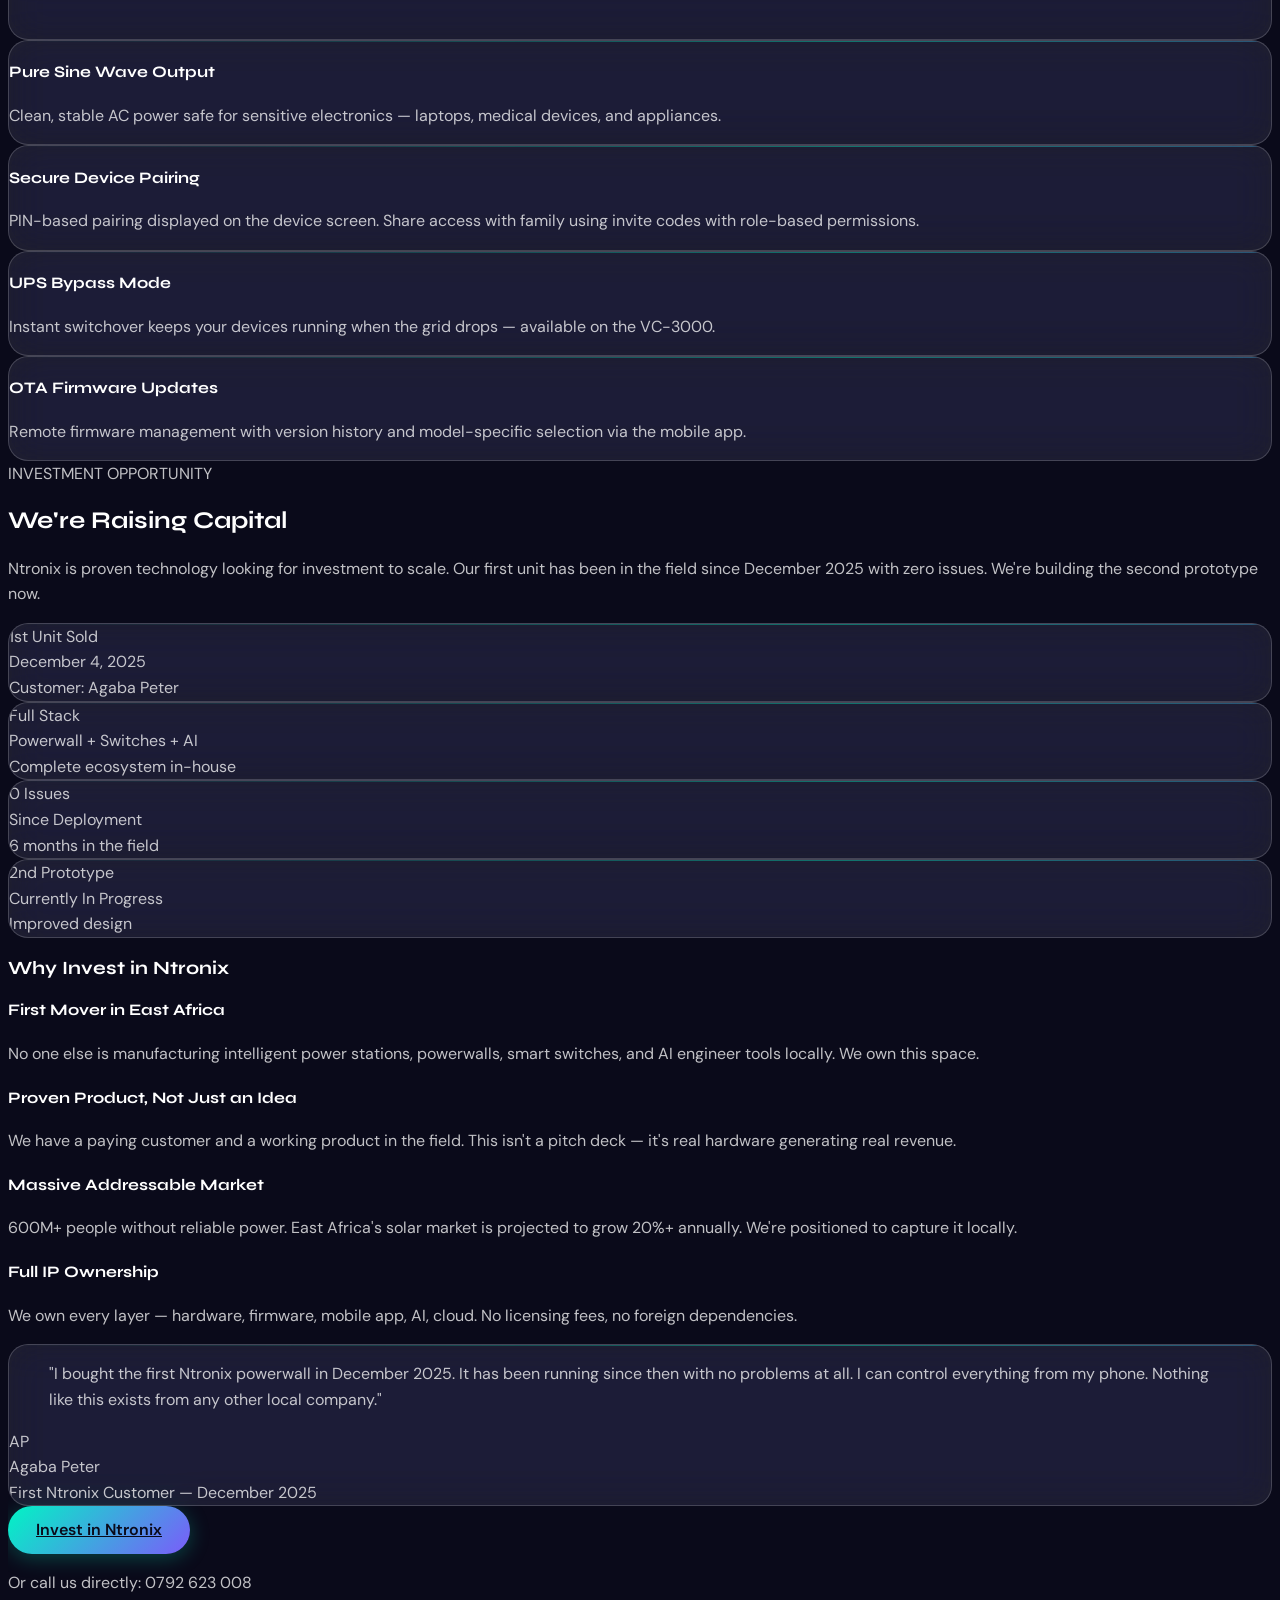
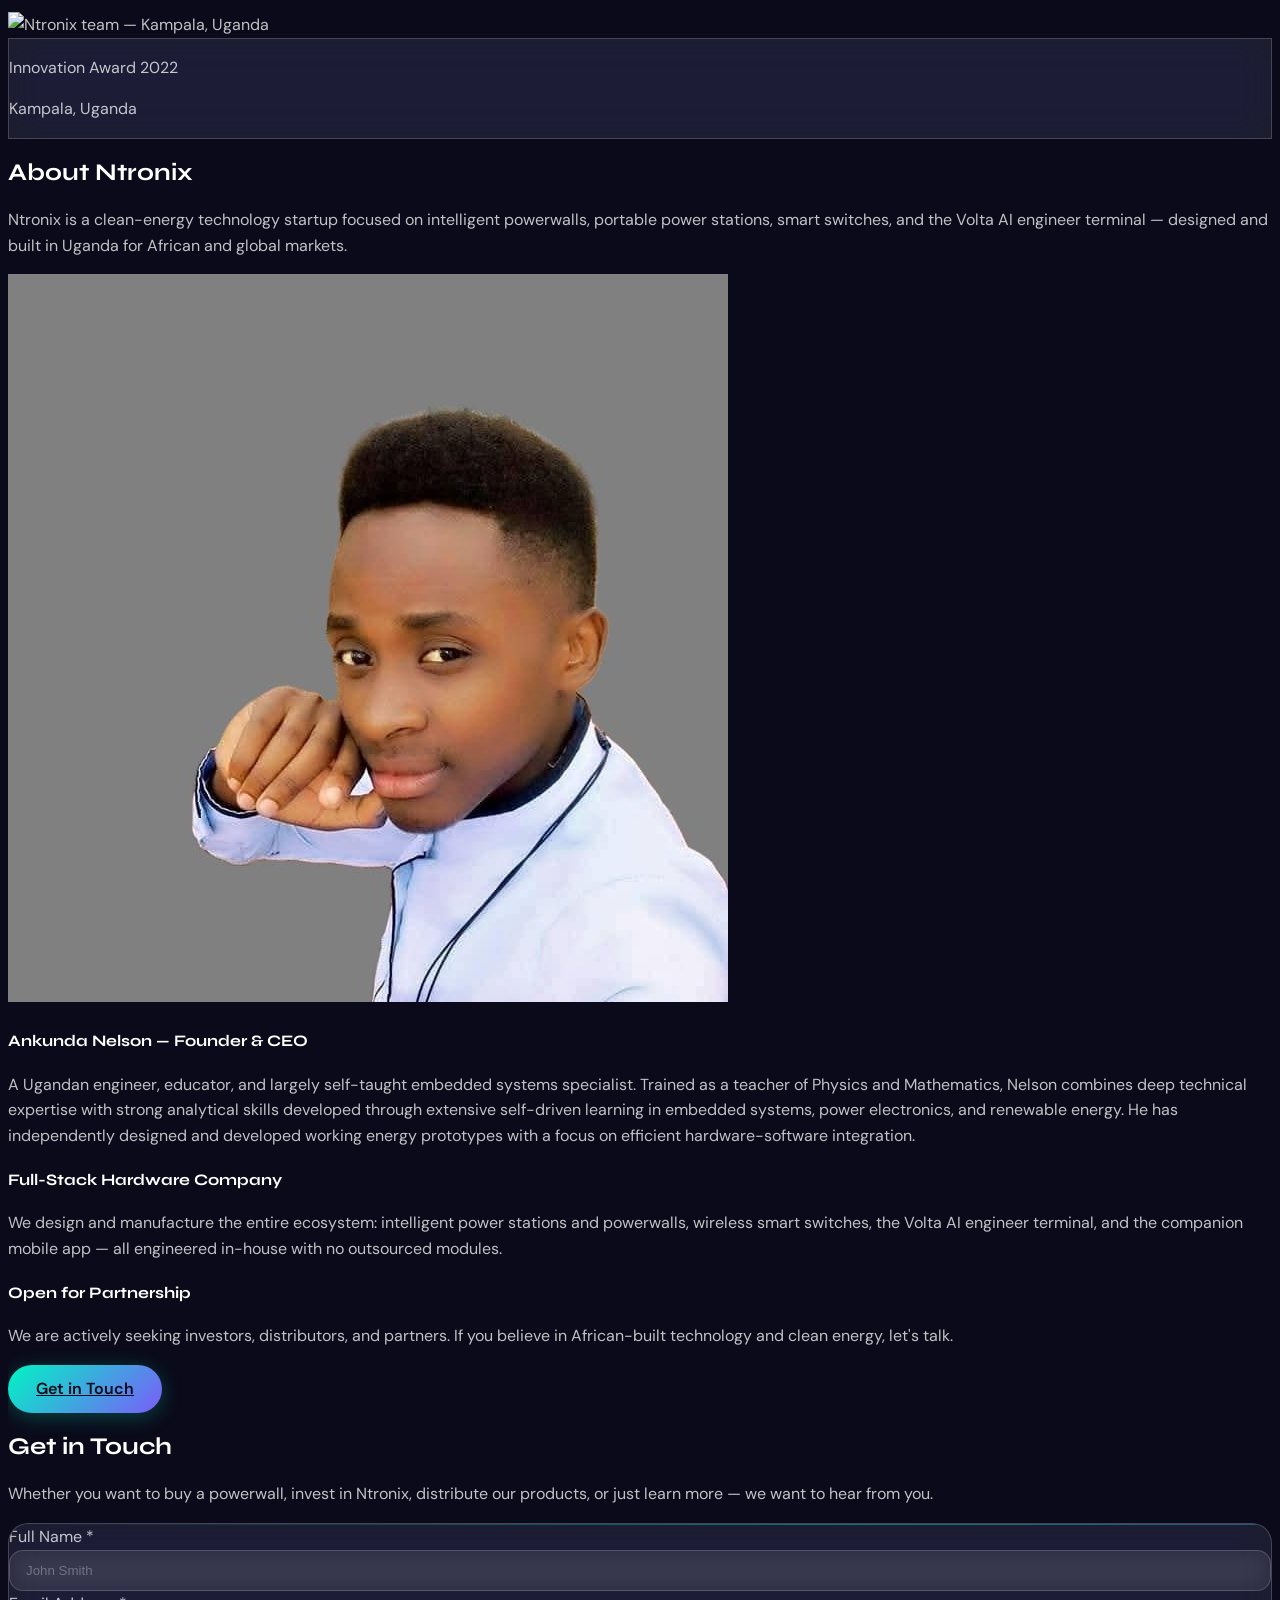
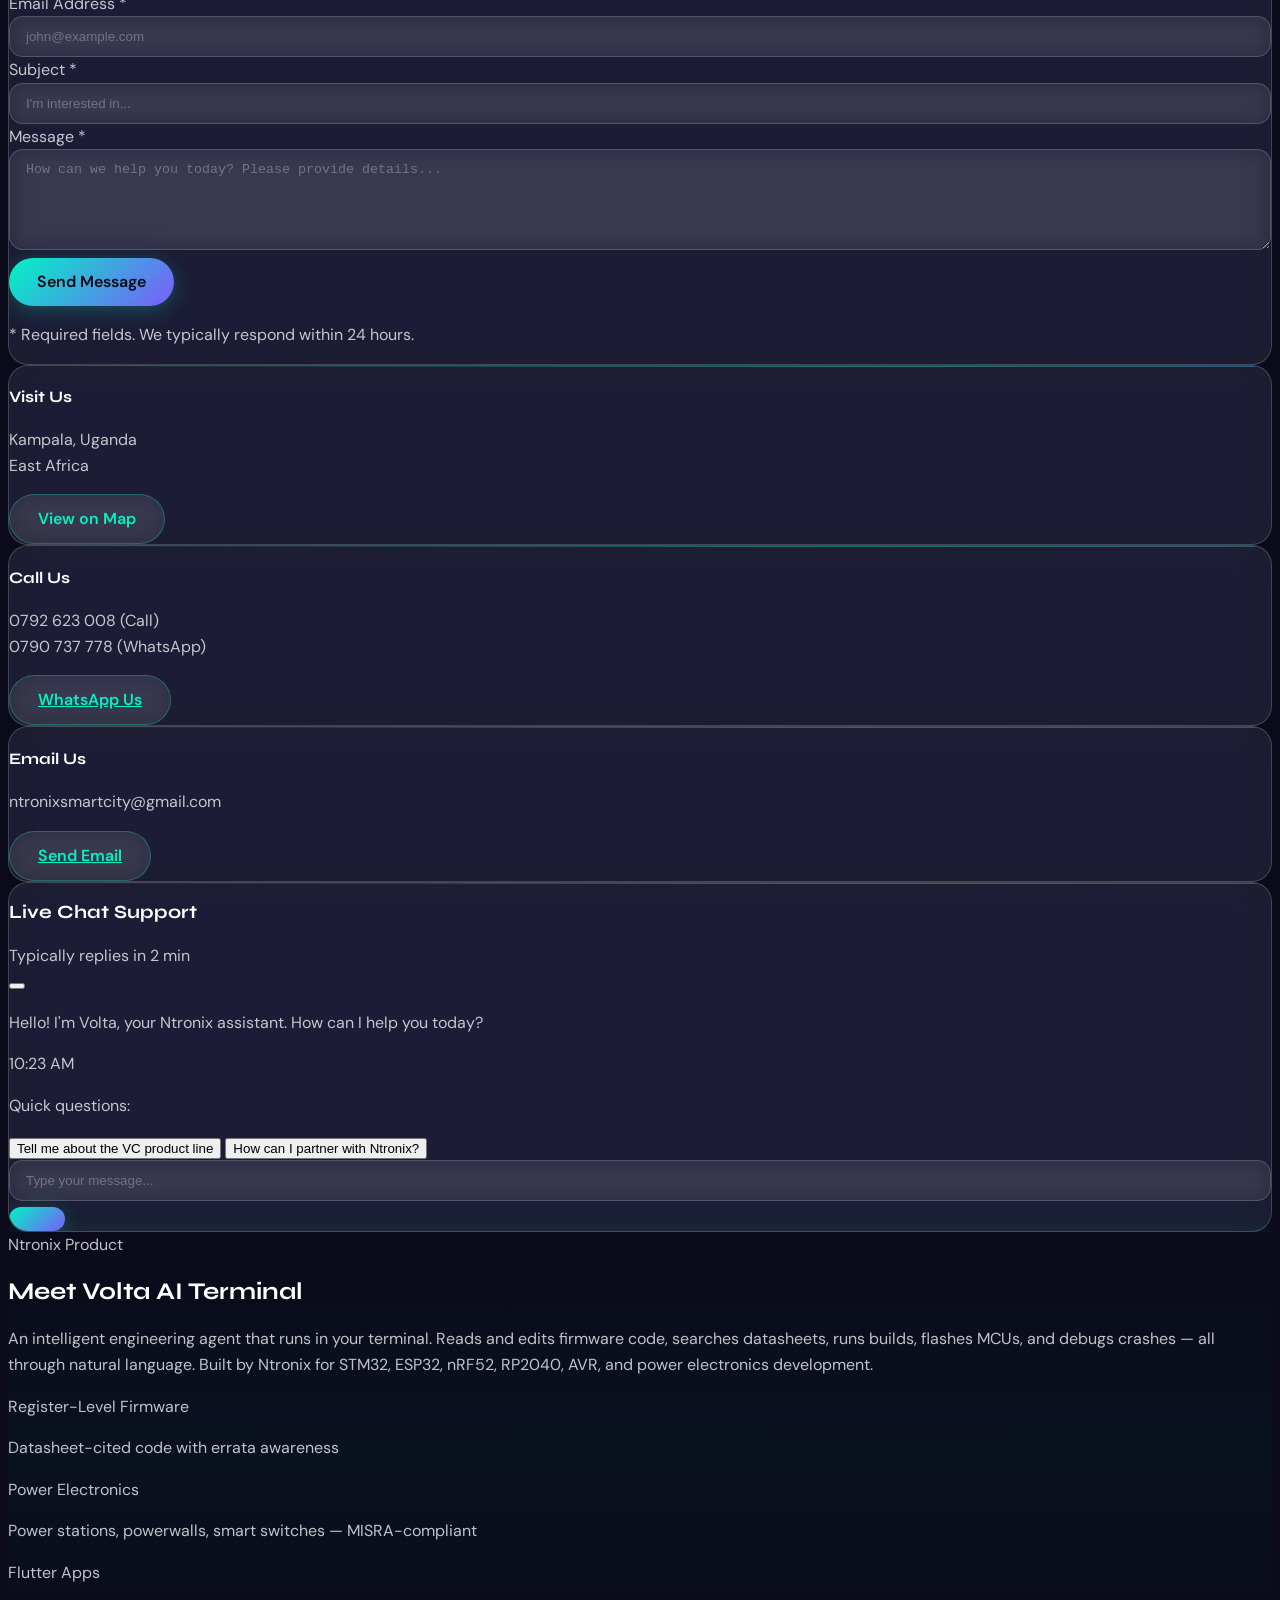
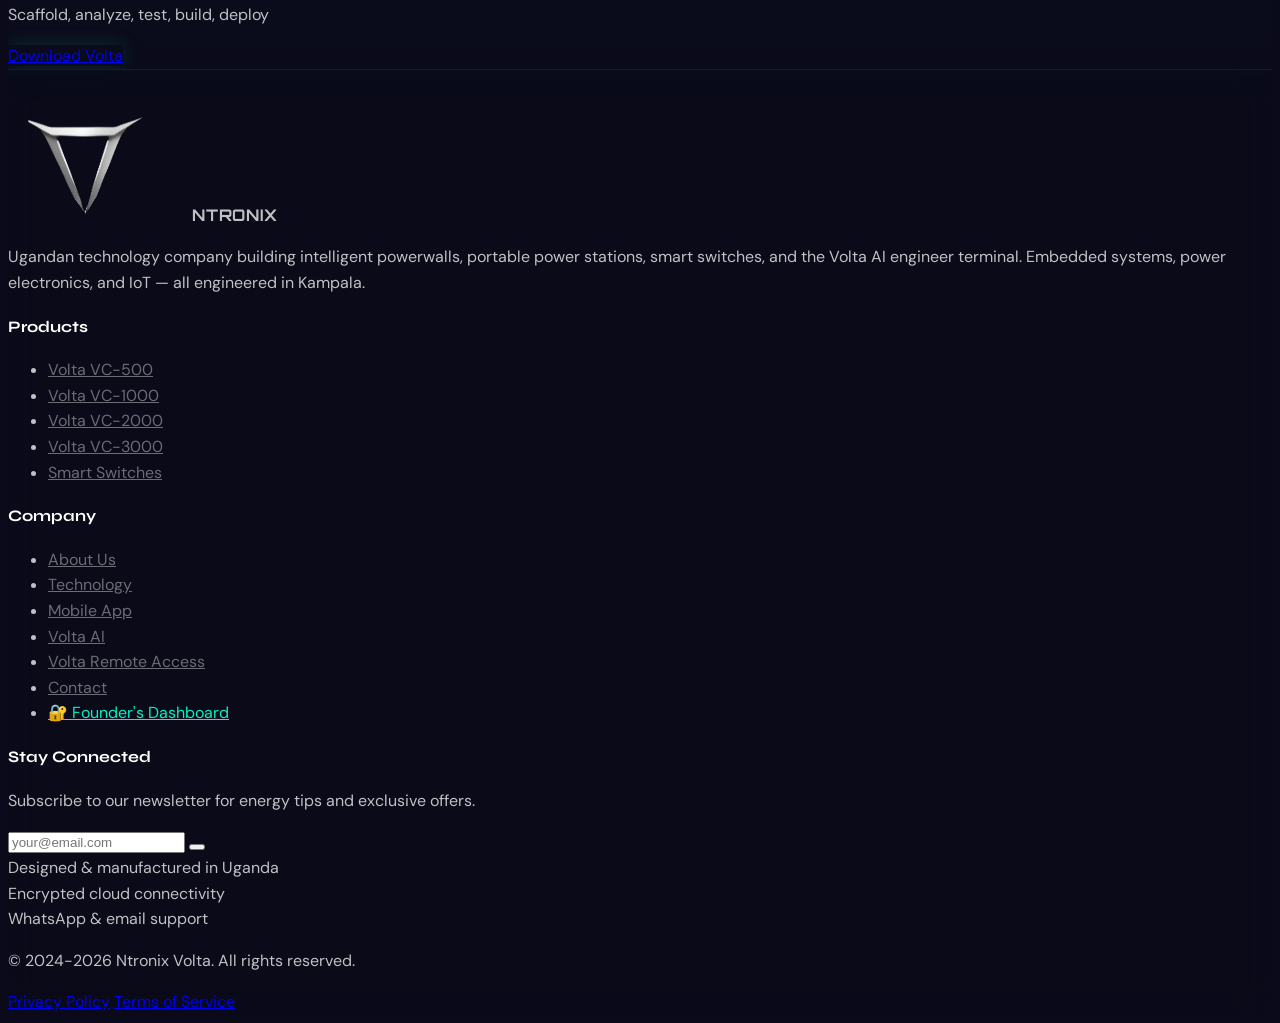
==== commit 3401f43f: "fix: repair malformed script tags causing blank pages on volta-download and index" ====
--- a/index.html
+++ b/index.html
@@ -3138,7 +3138,8 @@
     <!-- ECharts Library -->
     <script src="https://cdnjs.cloudflare.com/ajax/libs/echarts/5.5.0/echarts.min.js"></script>
 
-    <!-- APK Download - direct static file, no secrets exposed -->\r\n    <script src="js/app-download.js"></script>
+    <!-- APK Download - direct static file, no secrets exposed -->
+    <script src="js/app-download.js"></script>
     
     <!-- Main JavaScript -->
     <script>
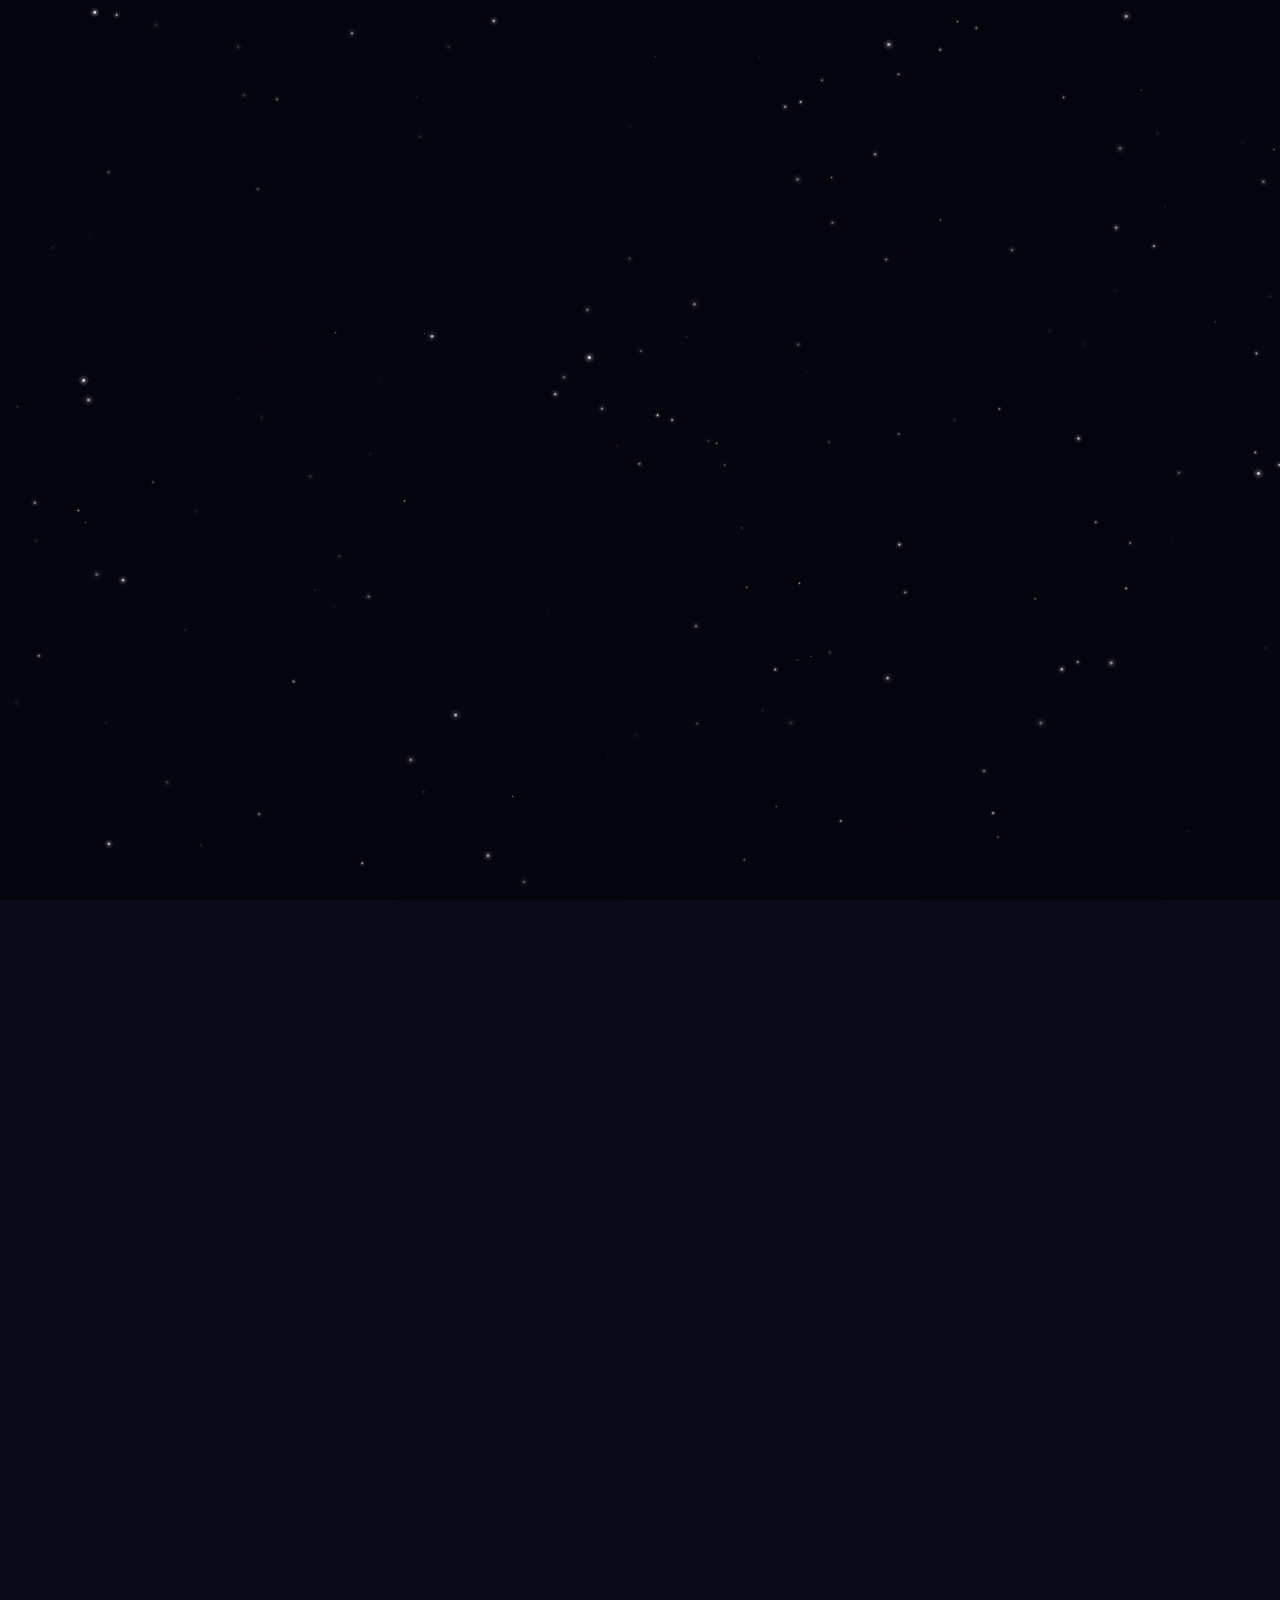
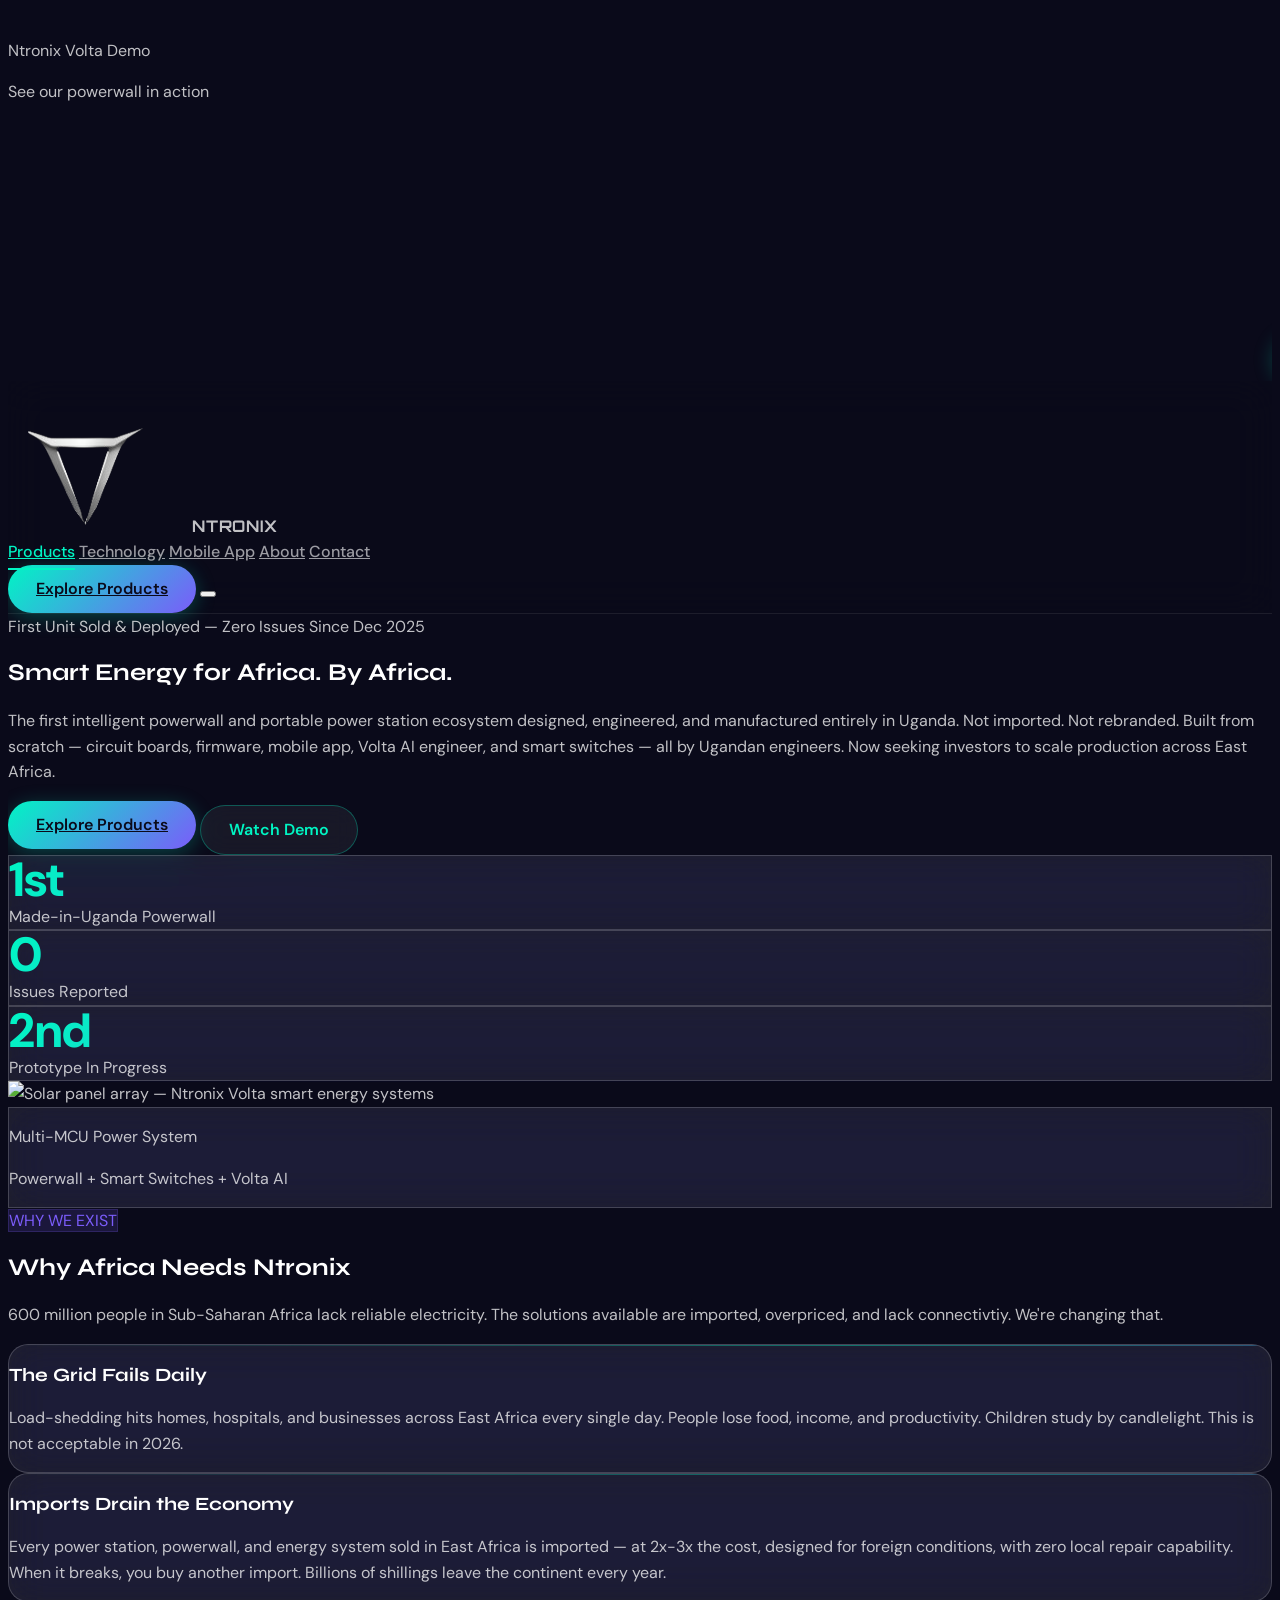
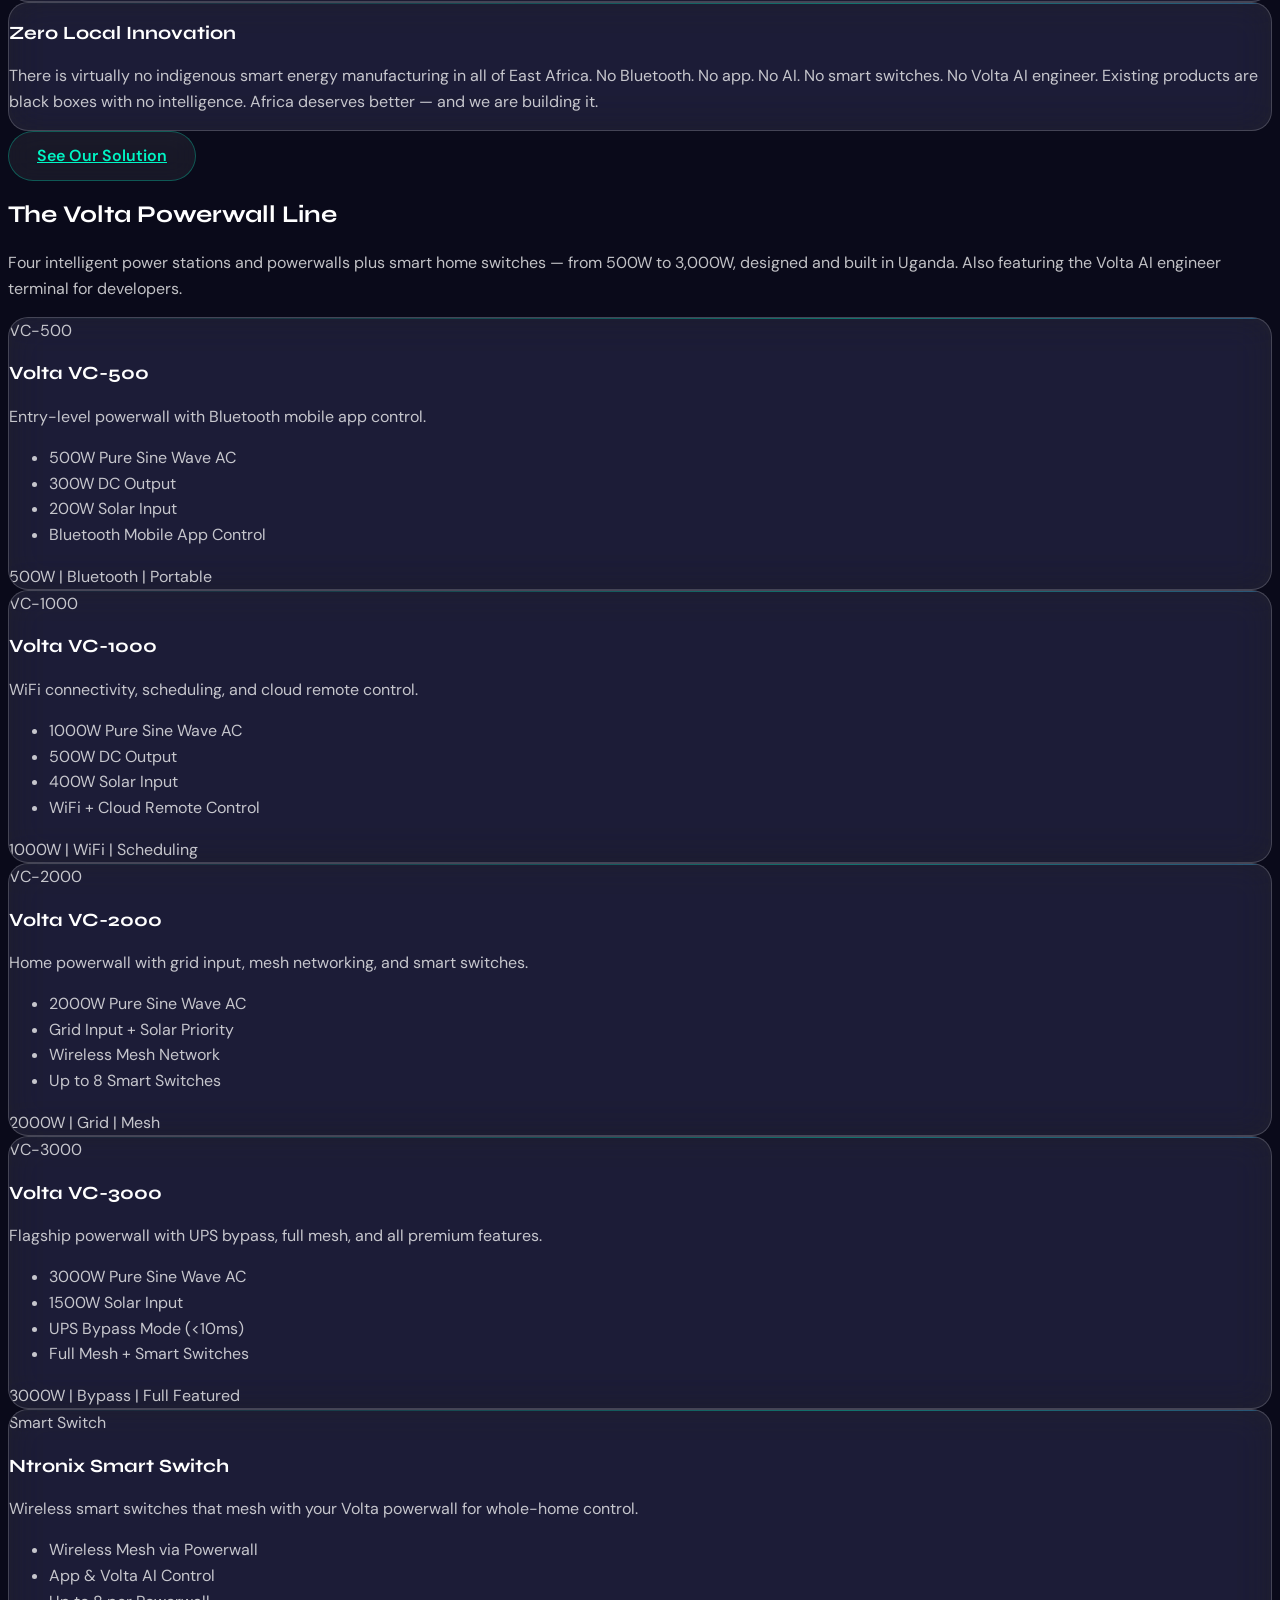
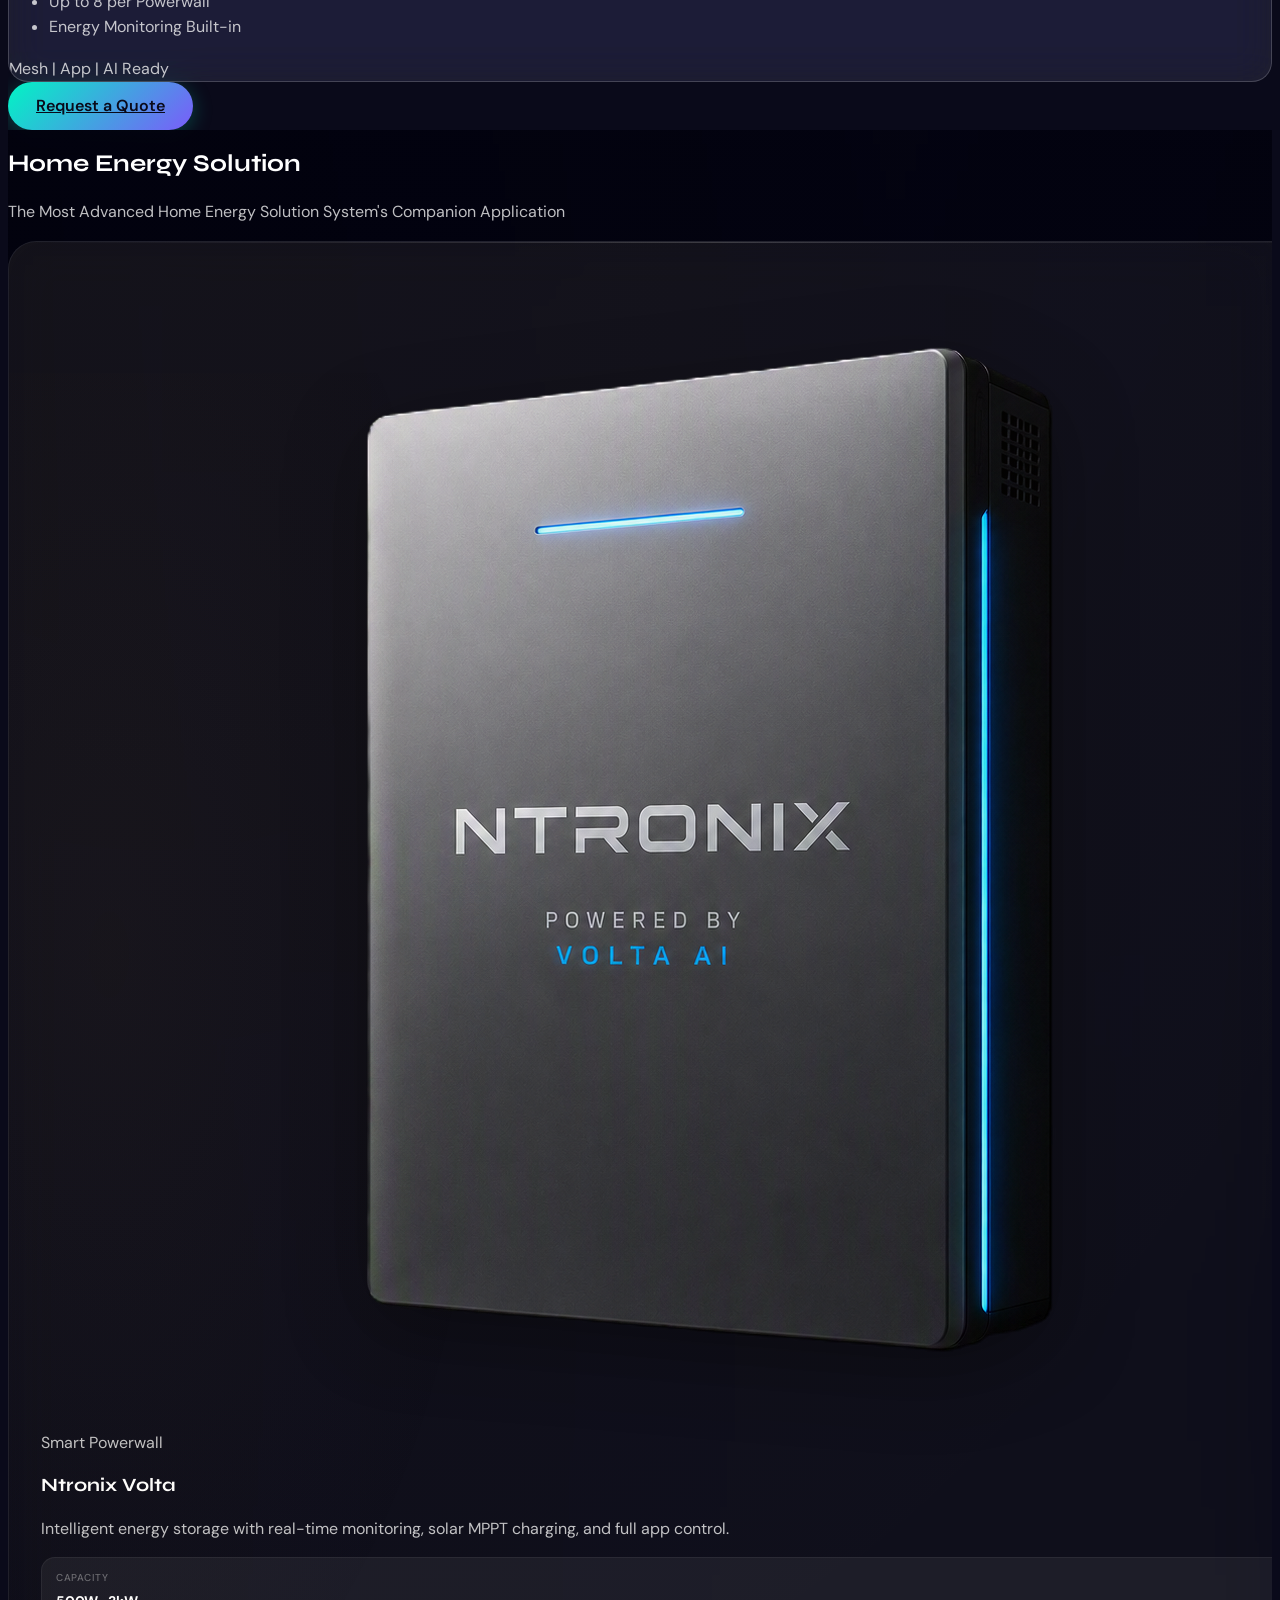
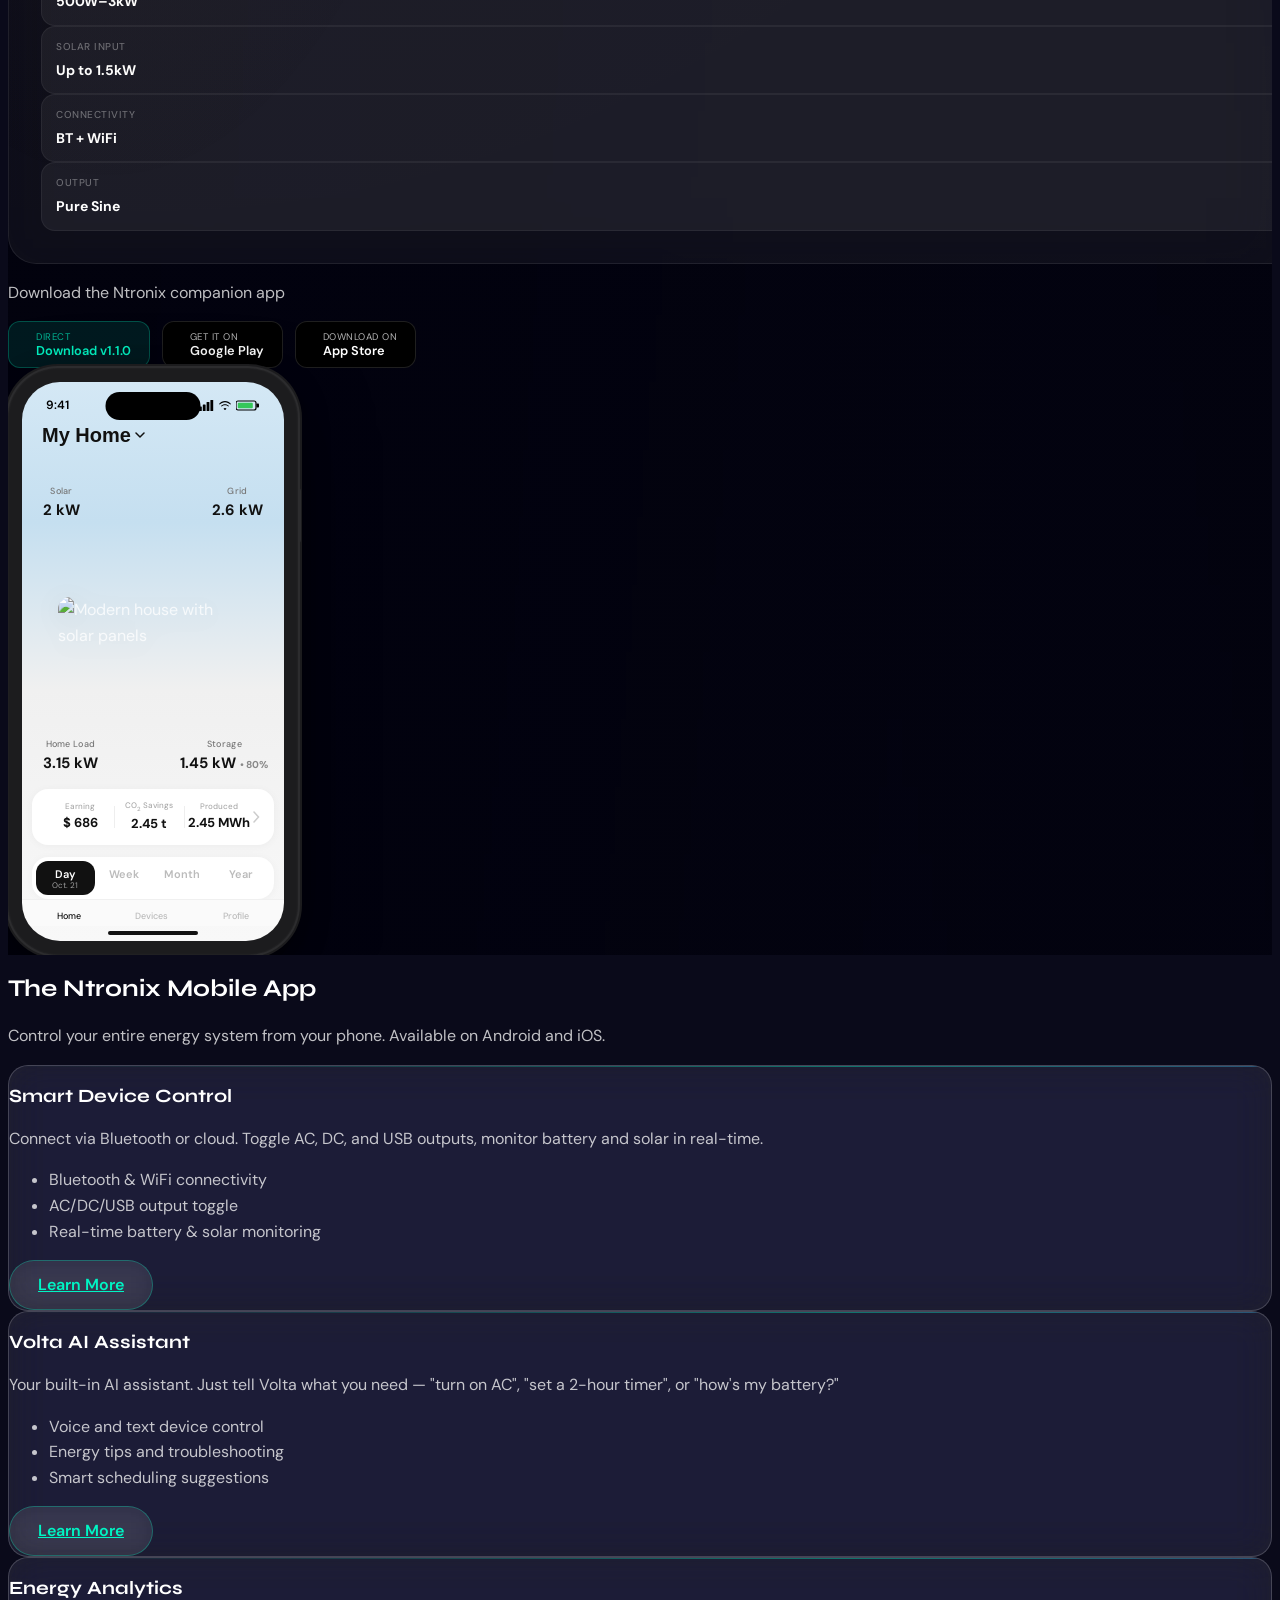
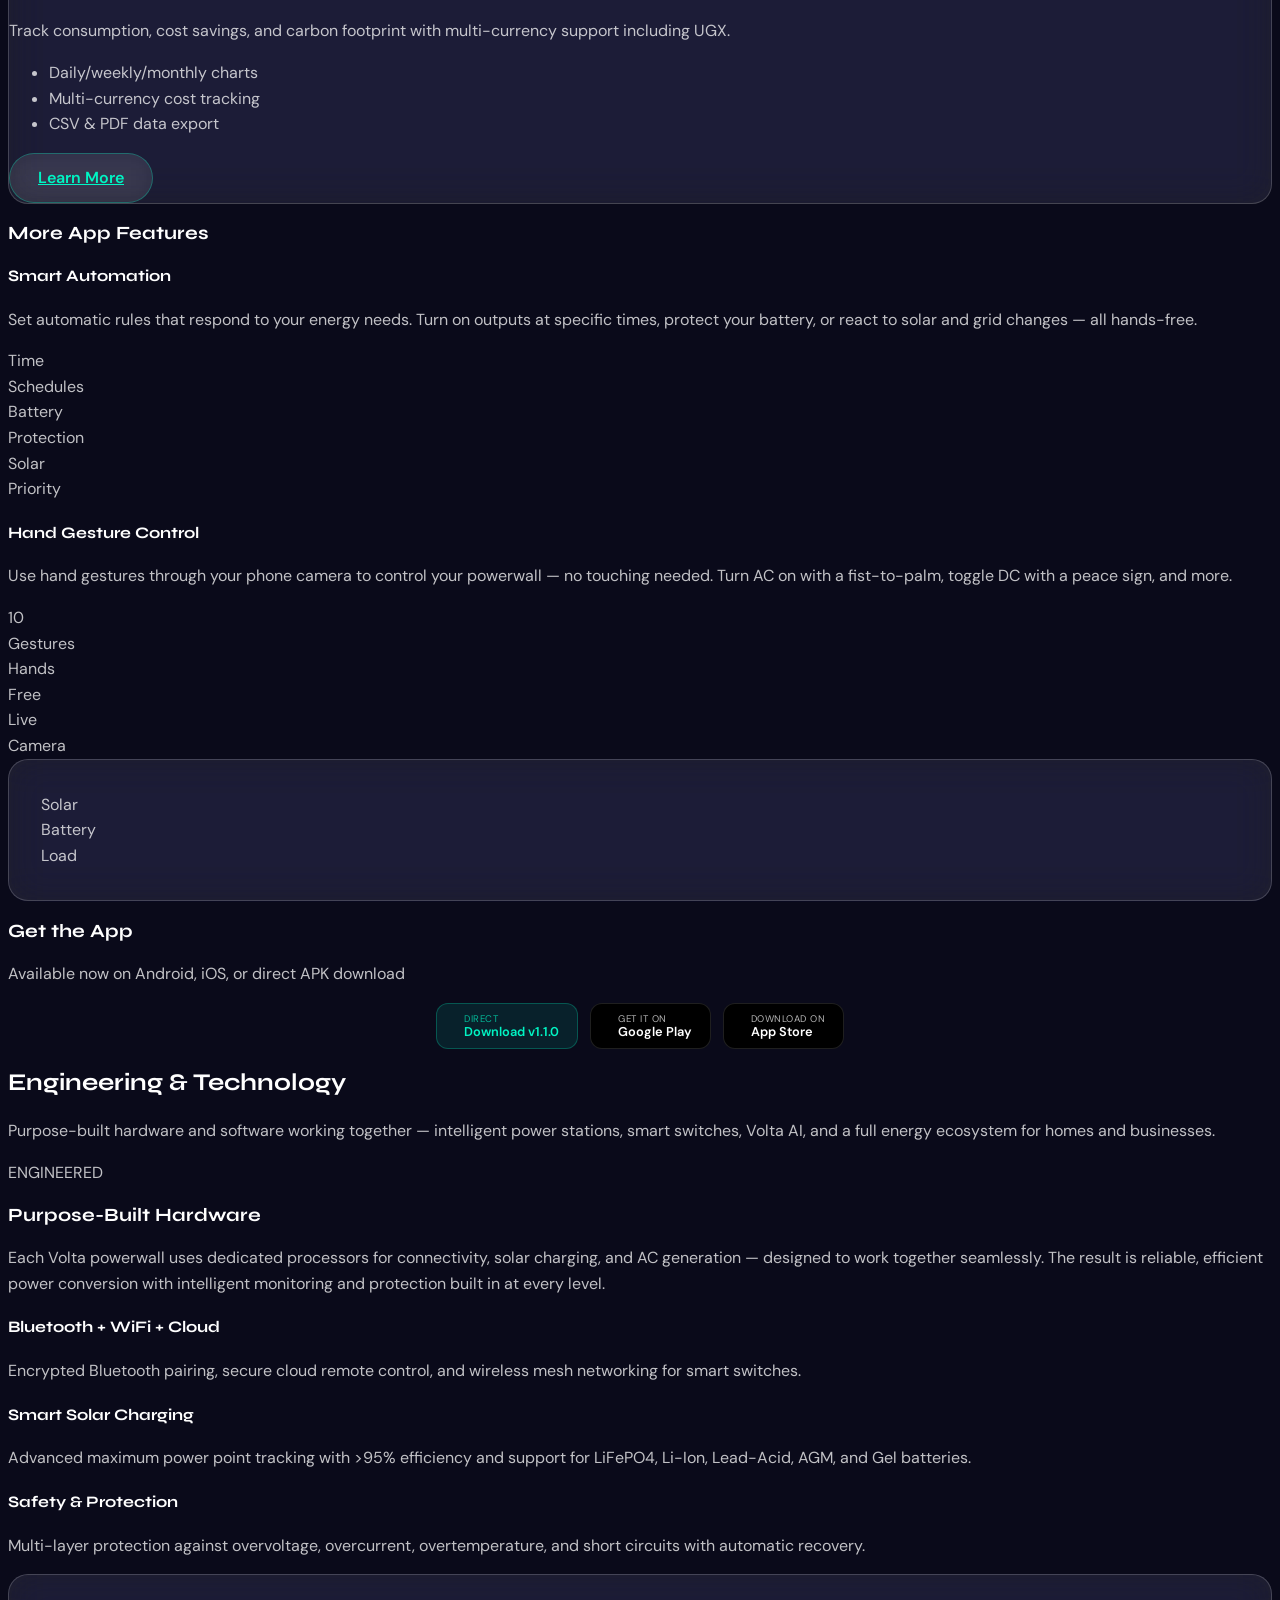
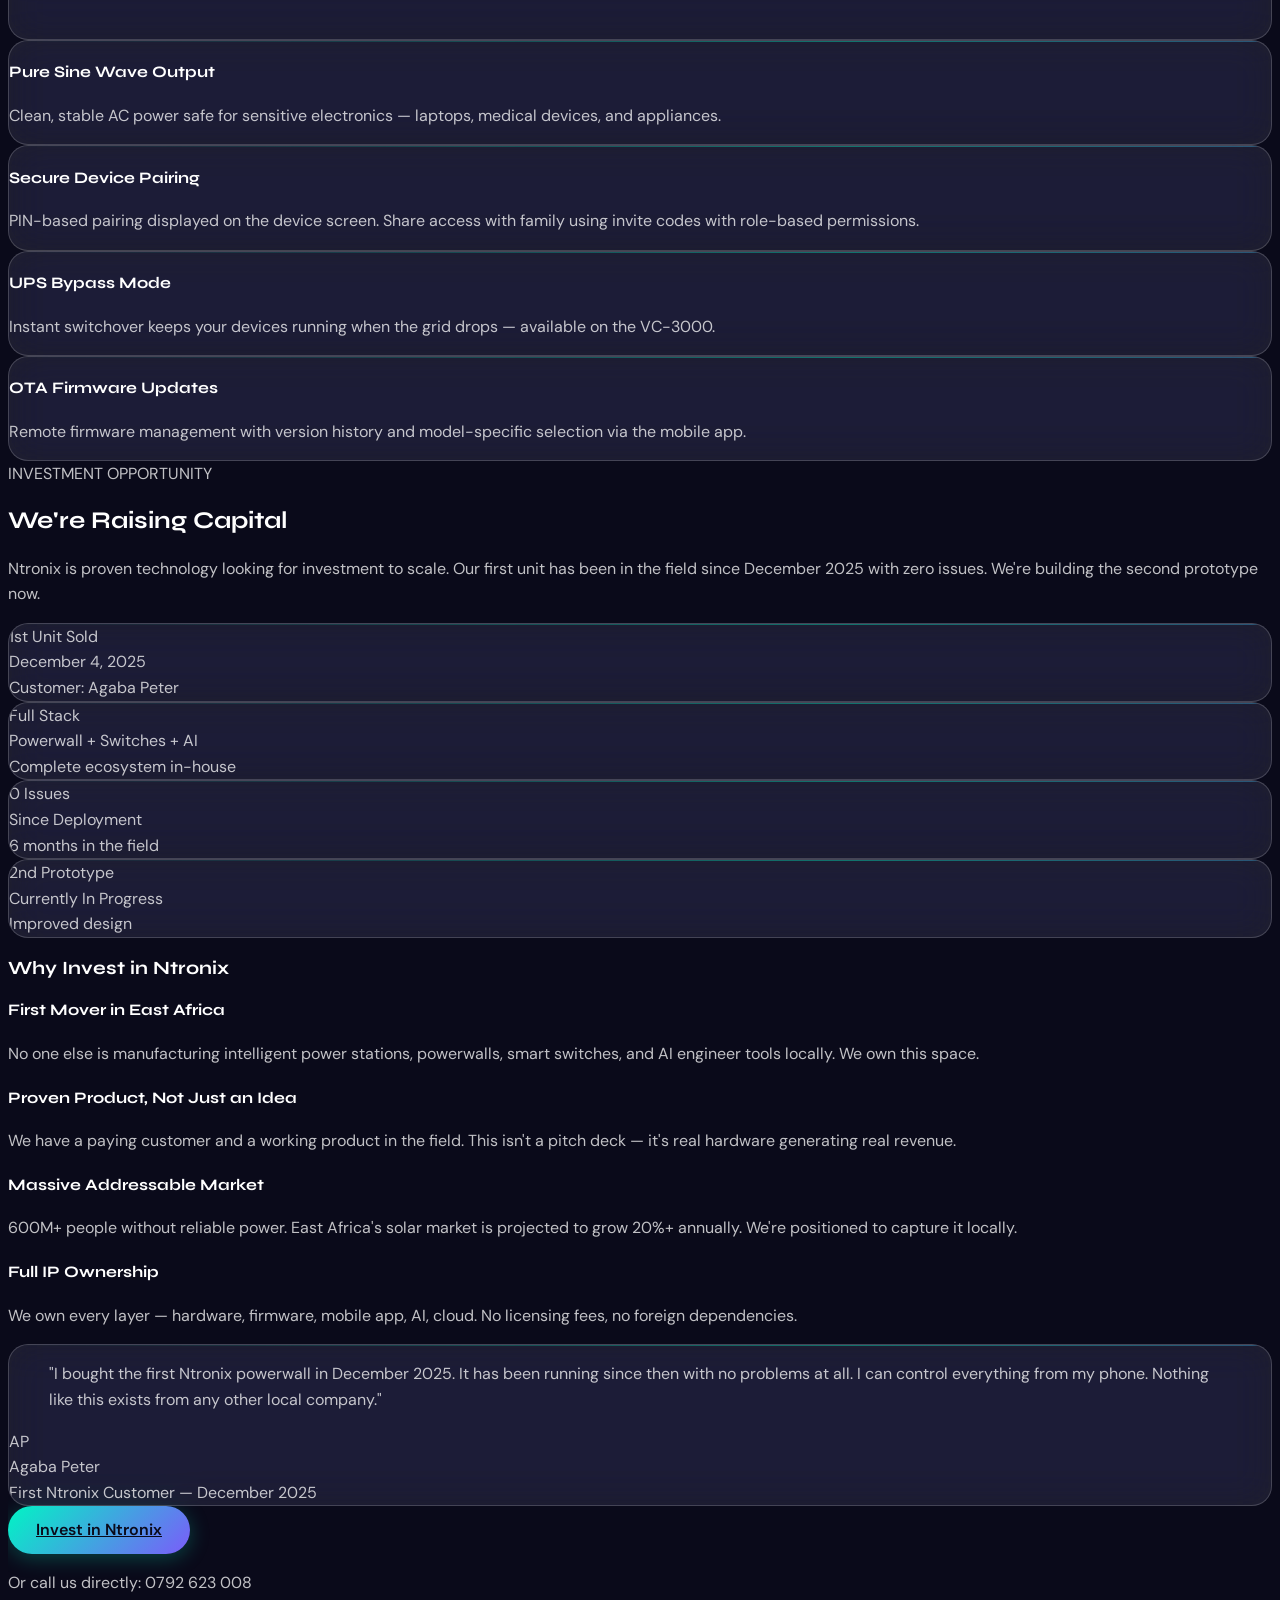
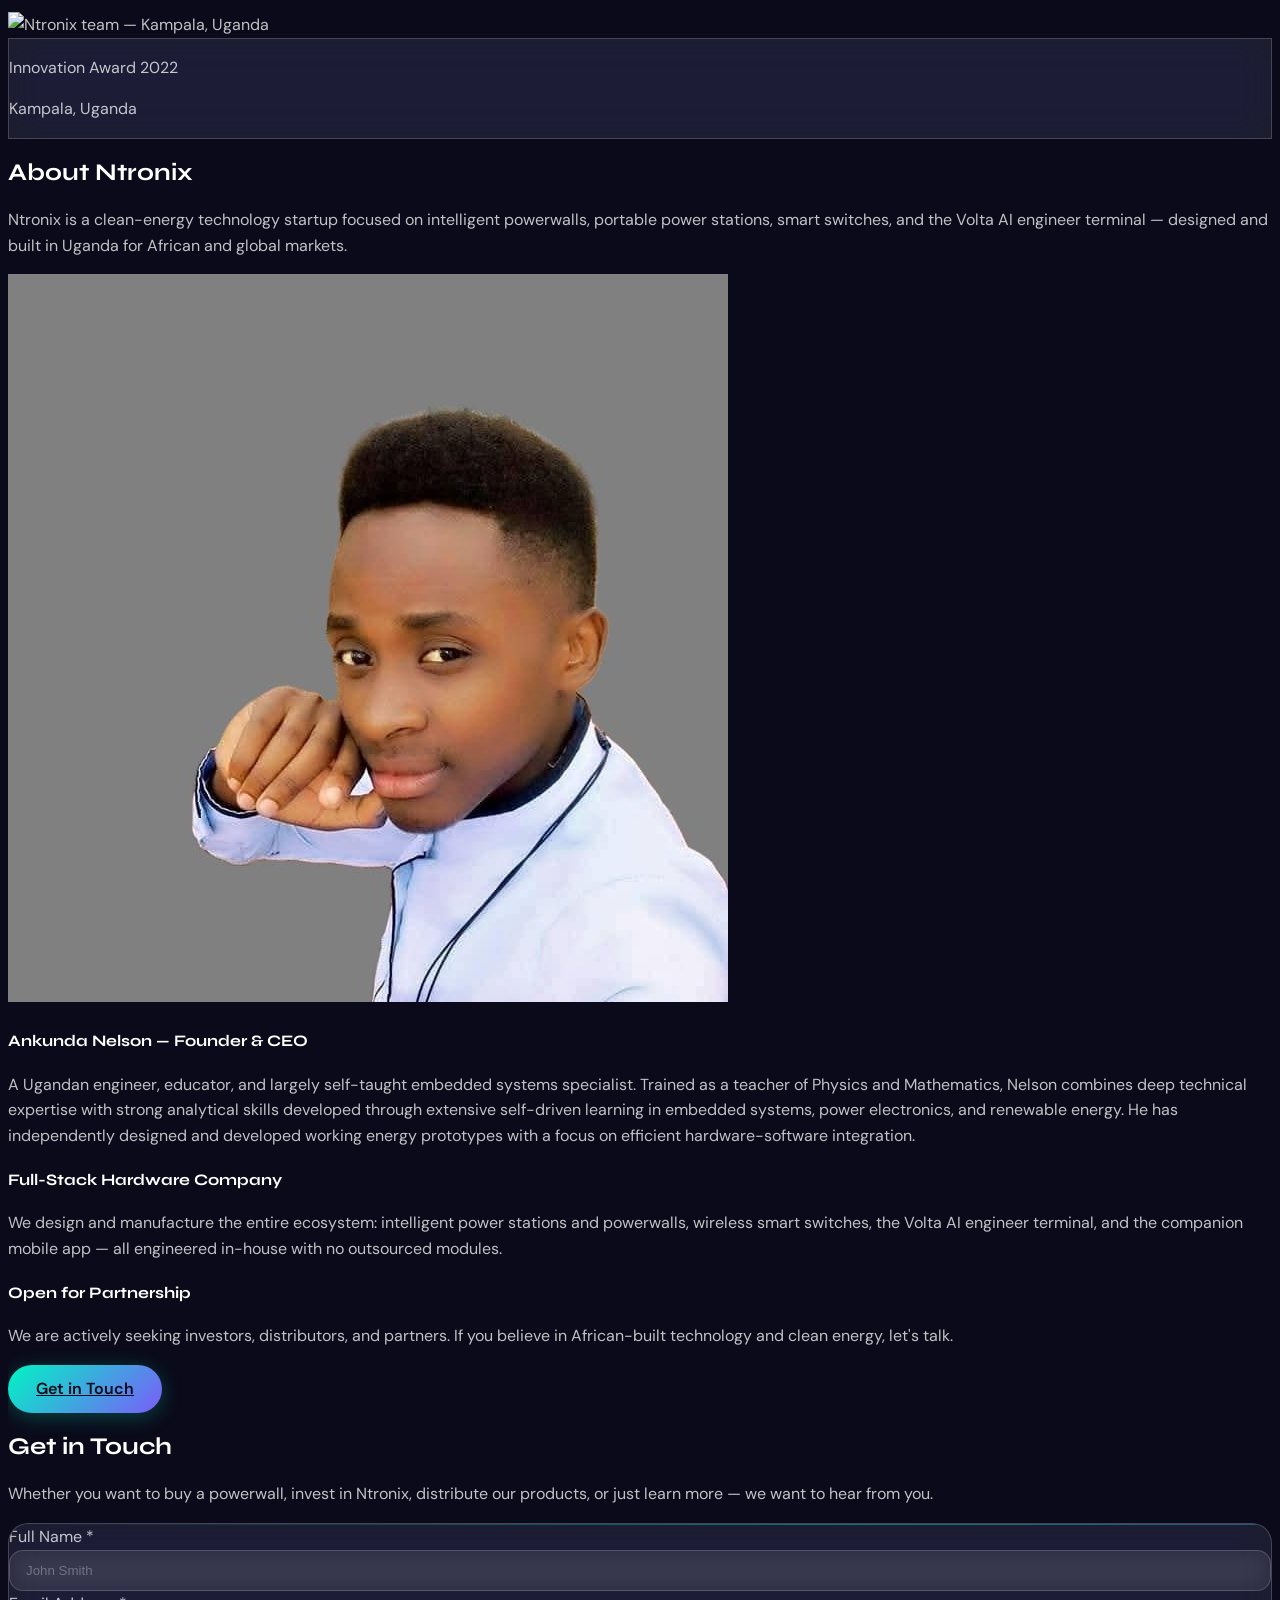
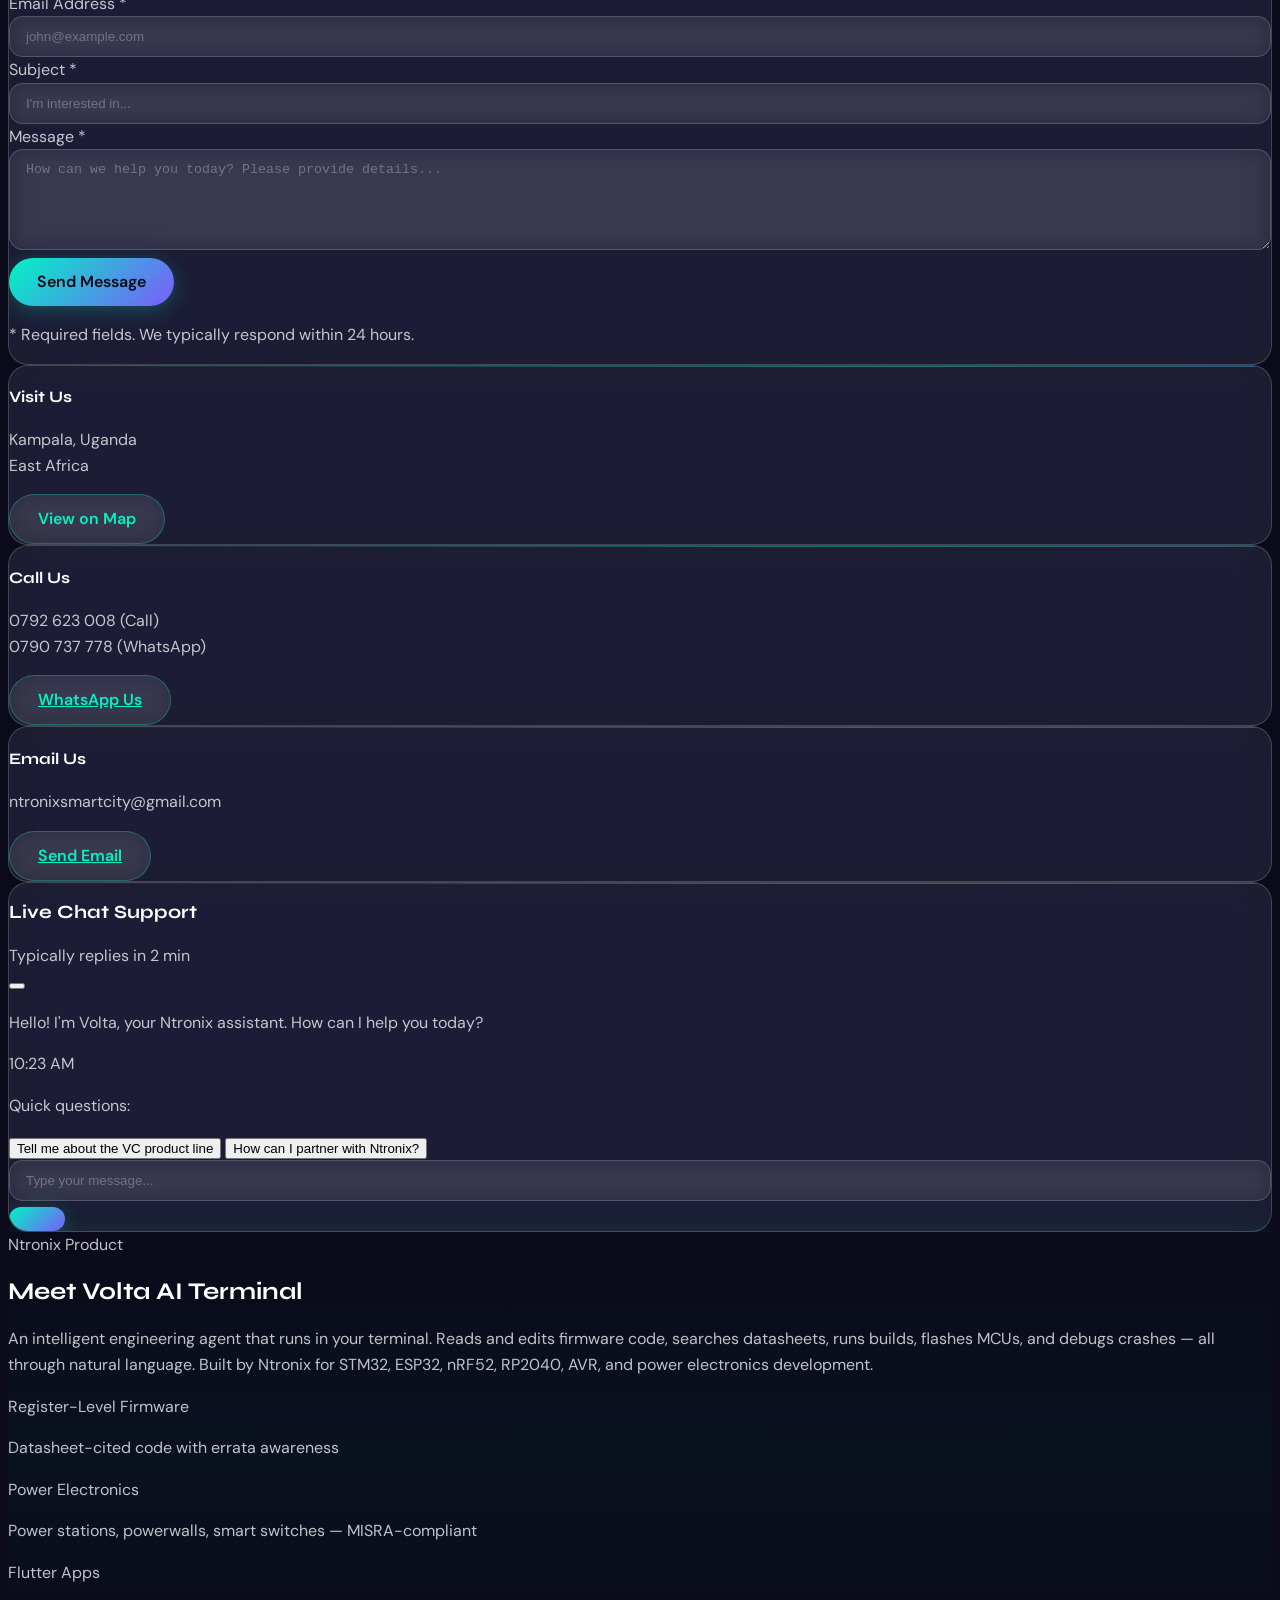
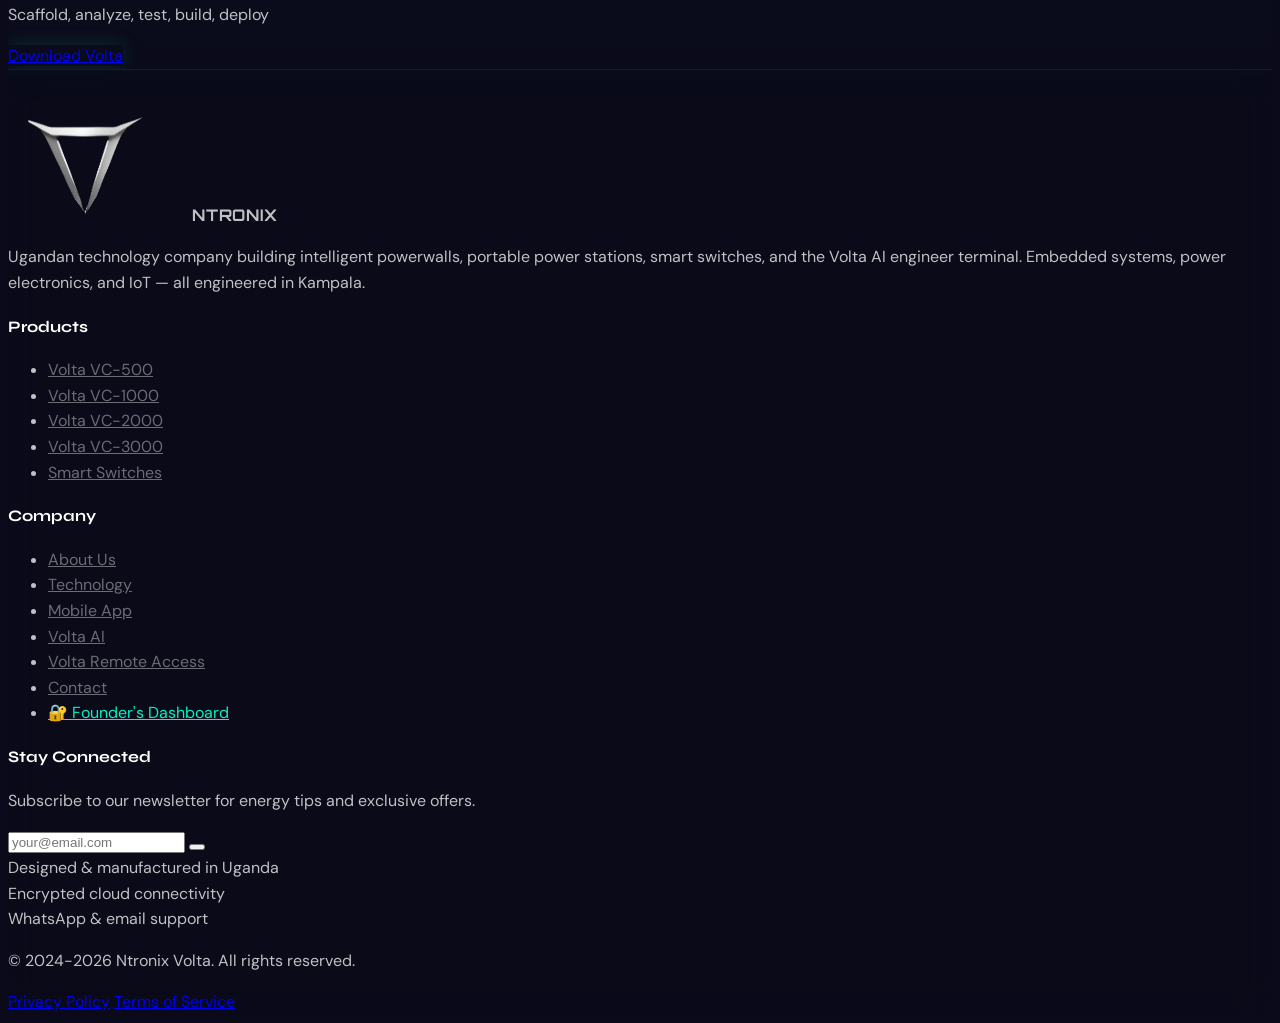
==== commit 6e80d384: "chore(app): bump APK download refs from v1.0.0 to v1.1.0" ====
--- a/index.html
+++ b/index.html
@@ -2041,9 +2041,9 @@
                         <p class="text-white/40 text-xs mb-3">Download the Ntronix companion app</p>
                         <div class="store-badge-row left">
                             <!-- Direct APK Download — dynamically fetched from GitHub releases -->
-                            <a href="https://github.com/ntronix44/website-ntronix/releases/download/v1.0.0/Ntronix-App-v1.0.0.apk"
+                            <a href="https://github.com/ntronix44/website-ntronix/releases/download/v1.1.0/Ntronix-App-v1.1.0.apk"
                                class="store-badge apk-download"
-                               download="Ntronix-App-v1.0.0.apk">
+                               download="Ntronix-App-v1.1.0.apk">
                                 <i class="ri-download-2-line"></i>
                                 <span class="badge-text">
                                     <span class="small">DIRECT</span>
@@ -2379,9 +2379,9 @@
                     <p class="text-white/50 mb-6">Available now on Android, iOS, or direct APK download</p>
                     <div class="store-badge-row dark-bg" style="justify-content: center;">
                         <!-- Direct APK Download — dynamically fetched from GitHub releases -->
-                        <a href="https://github.com/ntronix44/website-ntronix/releases/download/v1.0.0/Ntronix-App-v1.0.0.apk"
+                        <a href="https://github.com/ntronix44/website-ntronix/releases/download/v1.1.0/Ntronix-App-v1.1.0.apk"
                            class="store-badge apk-download"
-                           download="Ntronix-App-v1.0.0.apk">
+                           download="Ntronix-App-v1.1.0.apk">
                             <i class="ri-download-2-line"></i>
                             <span class="badge-text">
                                 <span class="small">DIRECT</span>
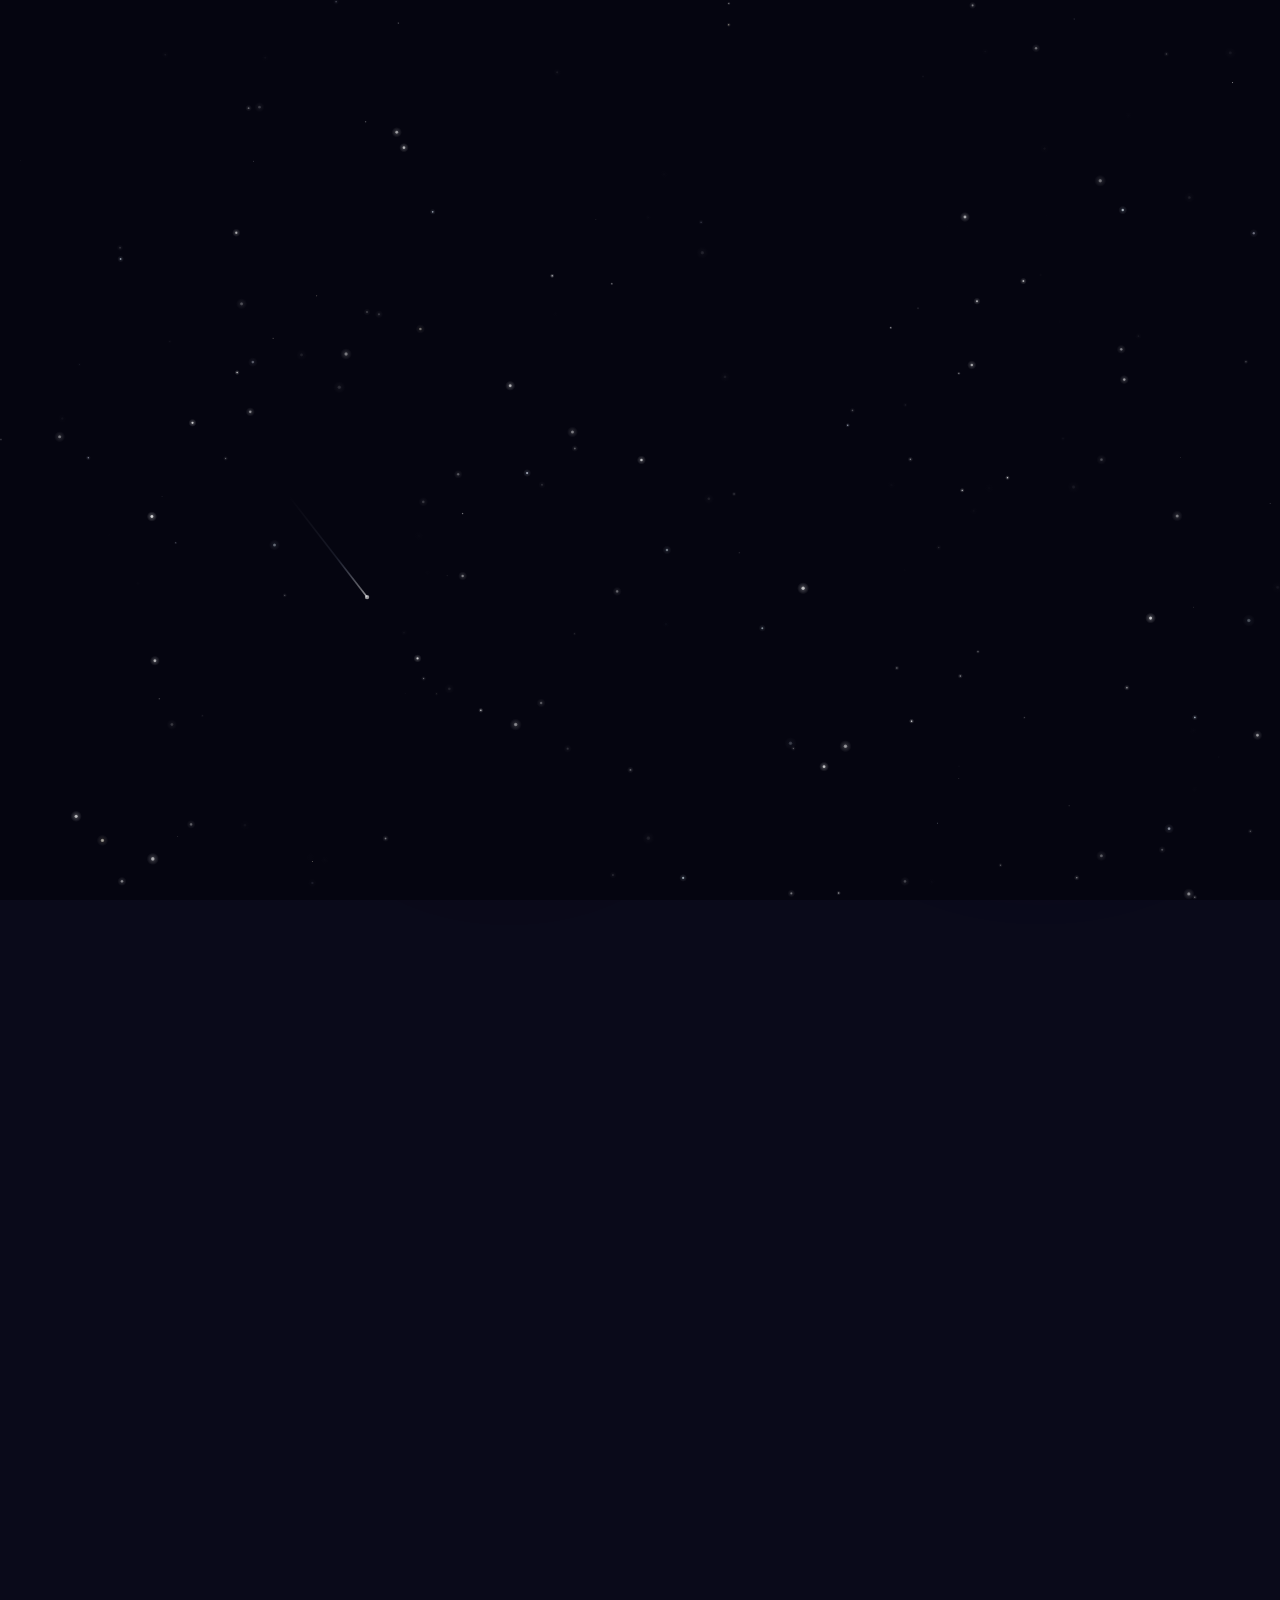
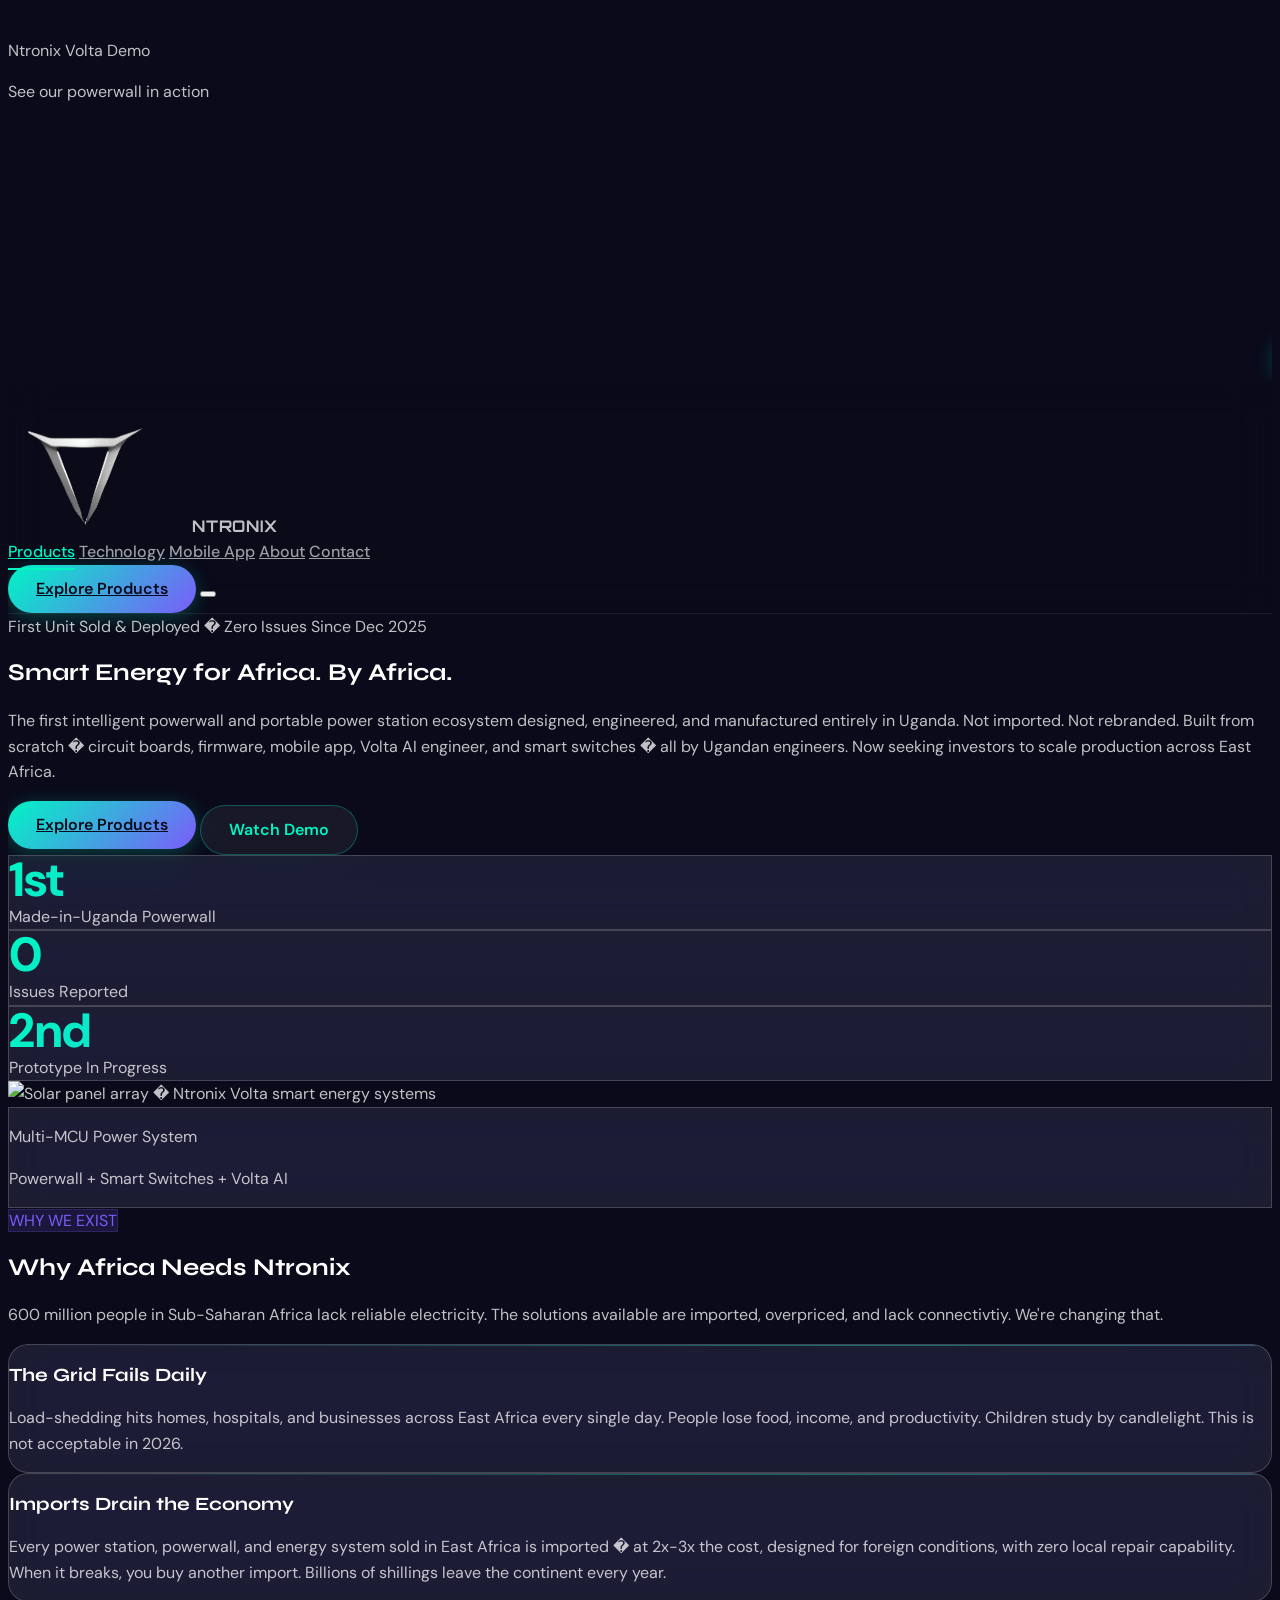
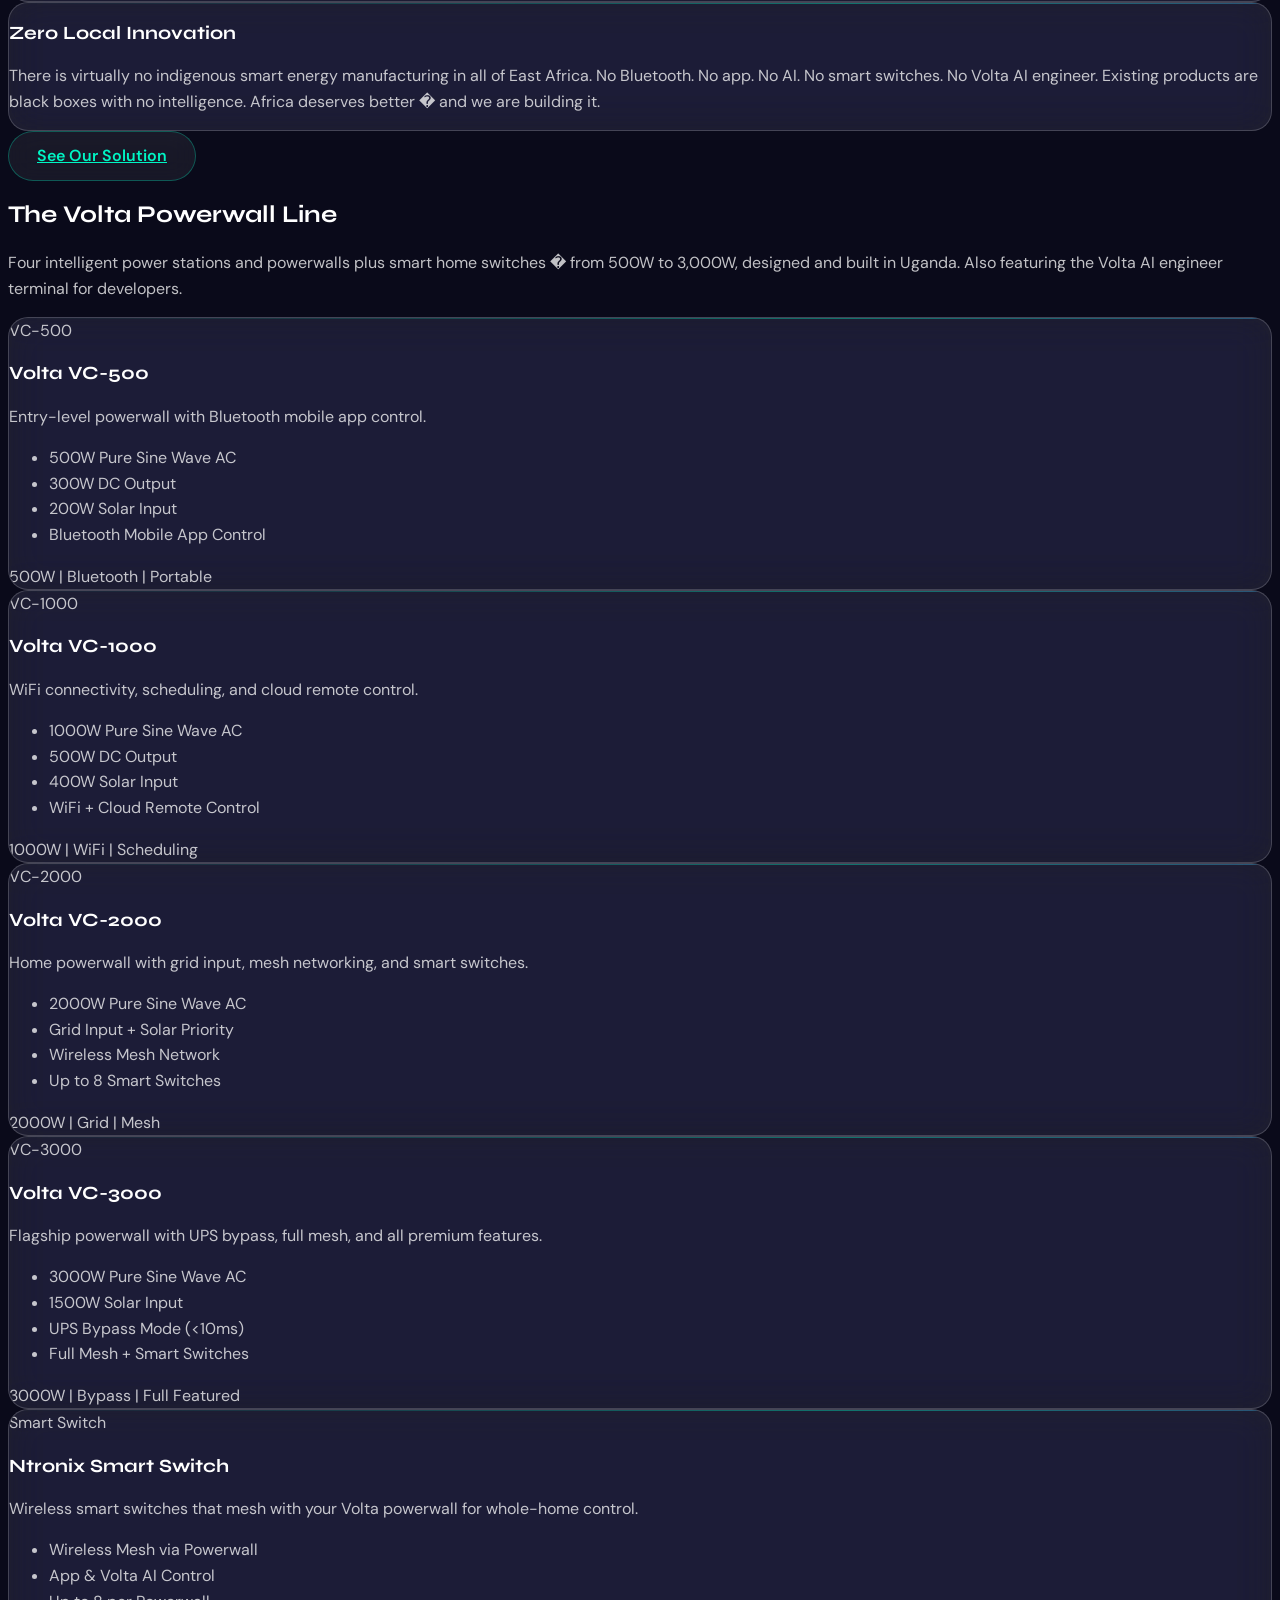
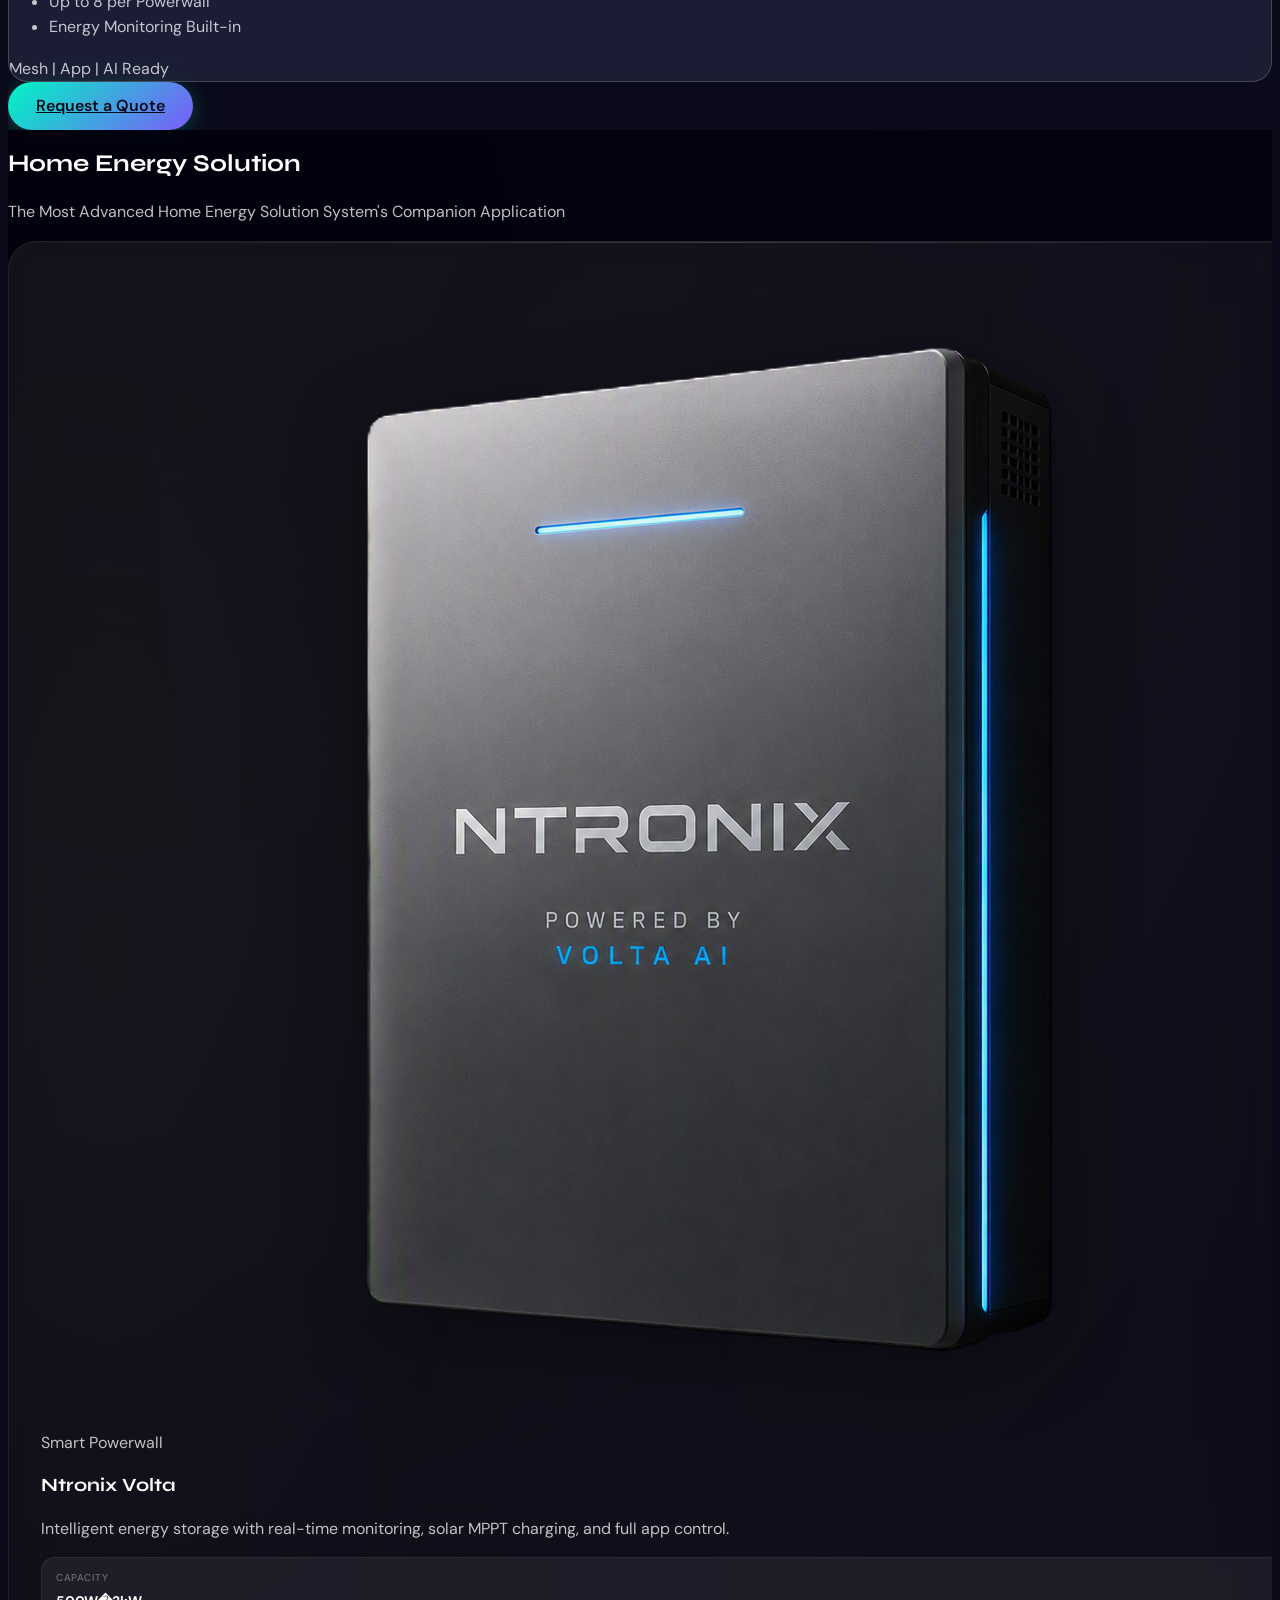
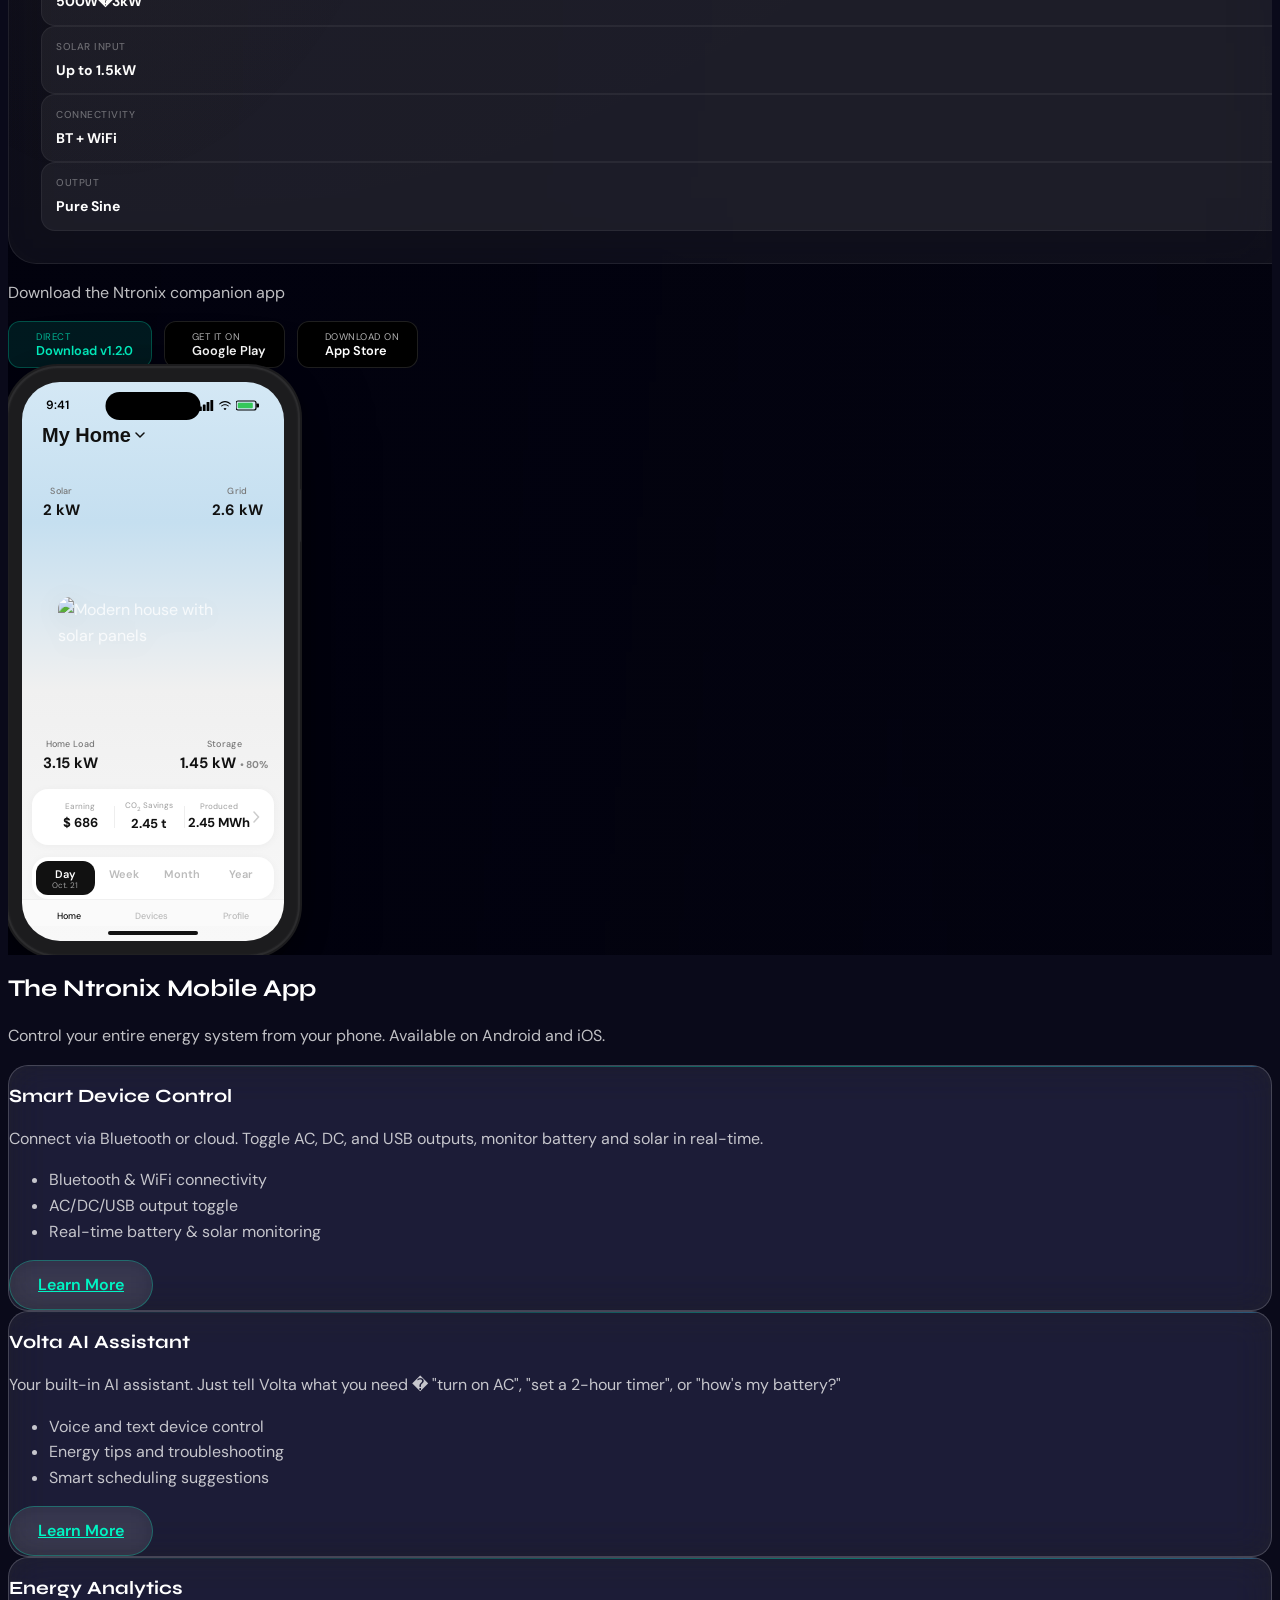
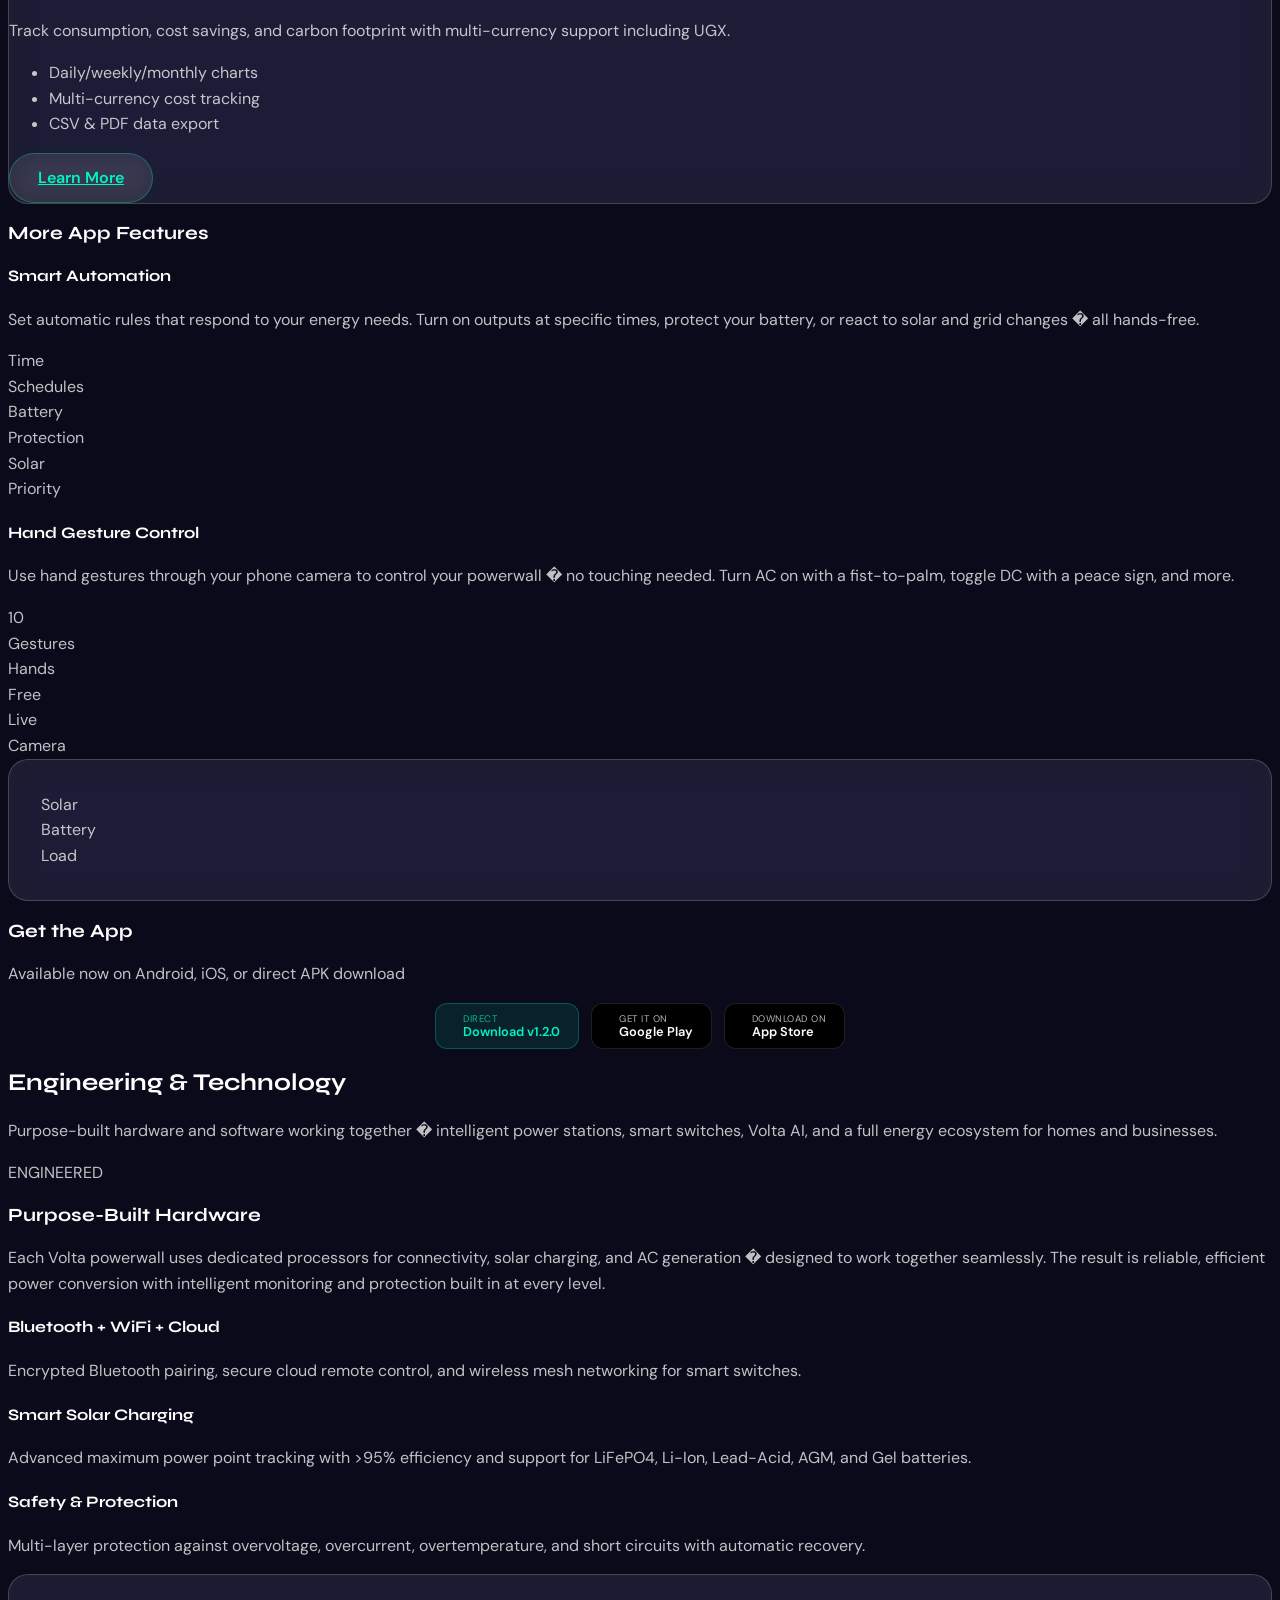
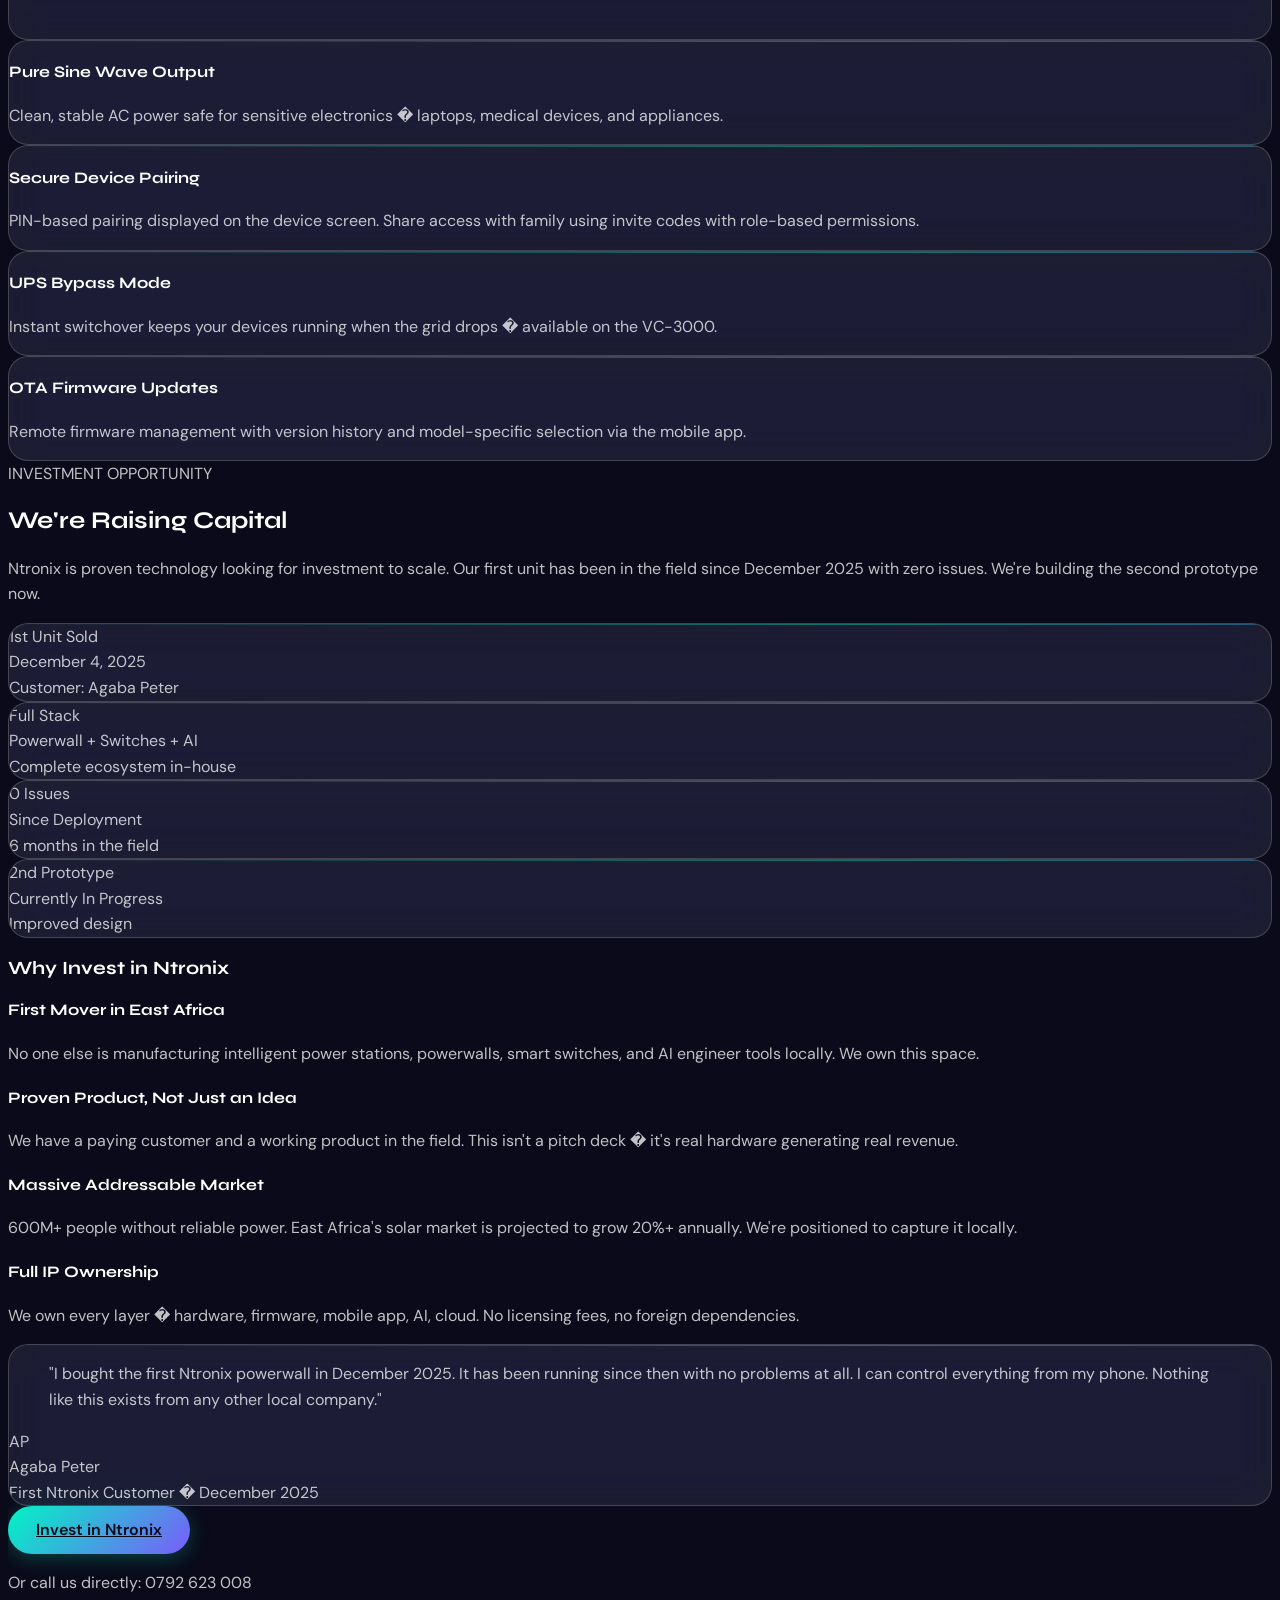
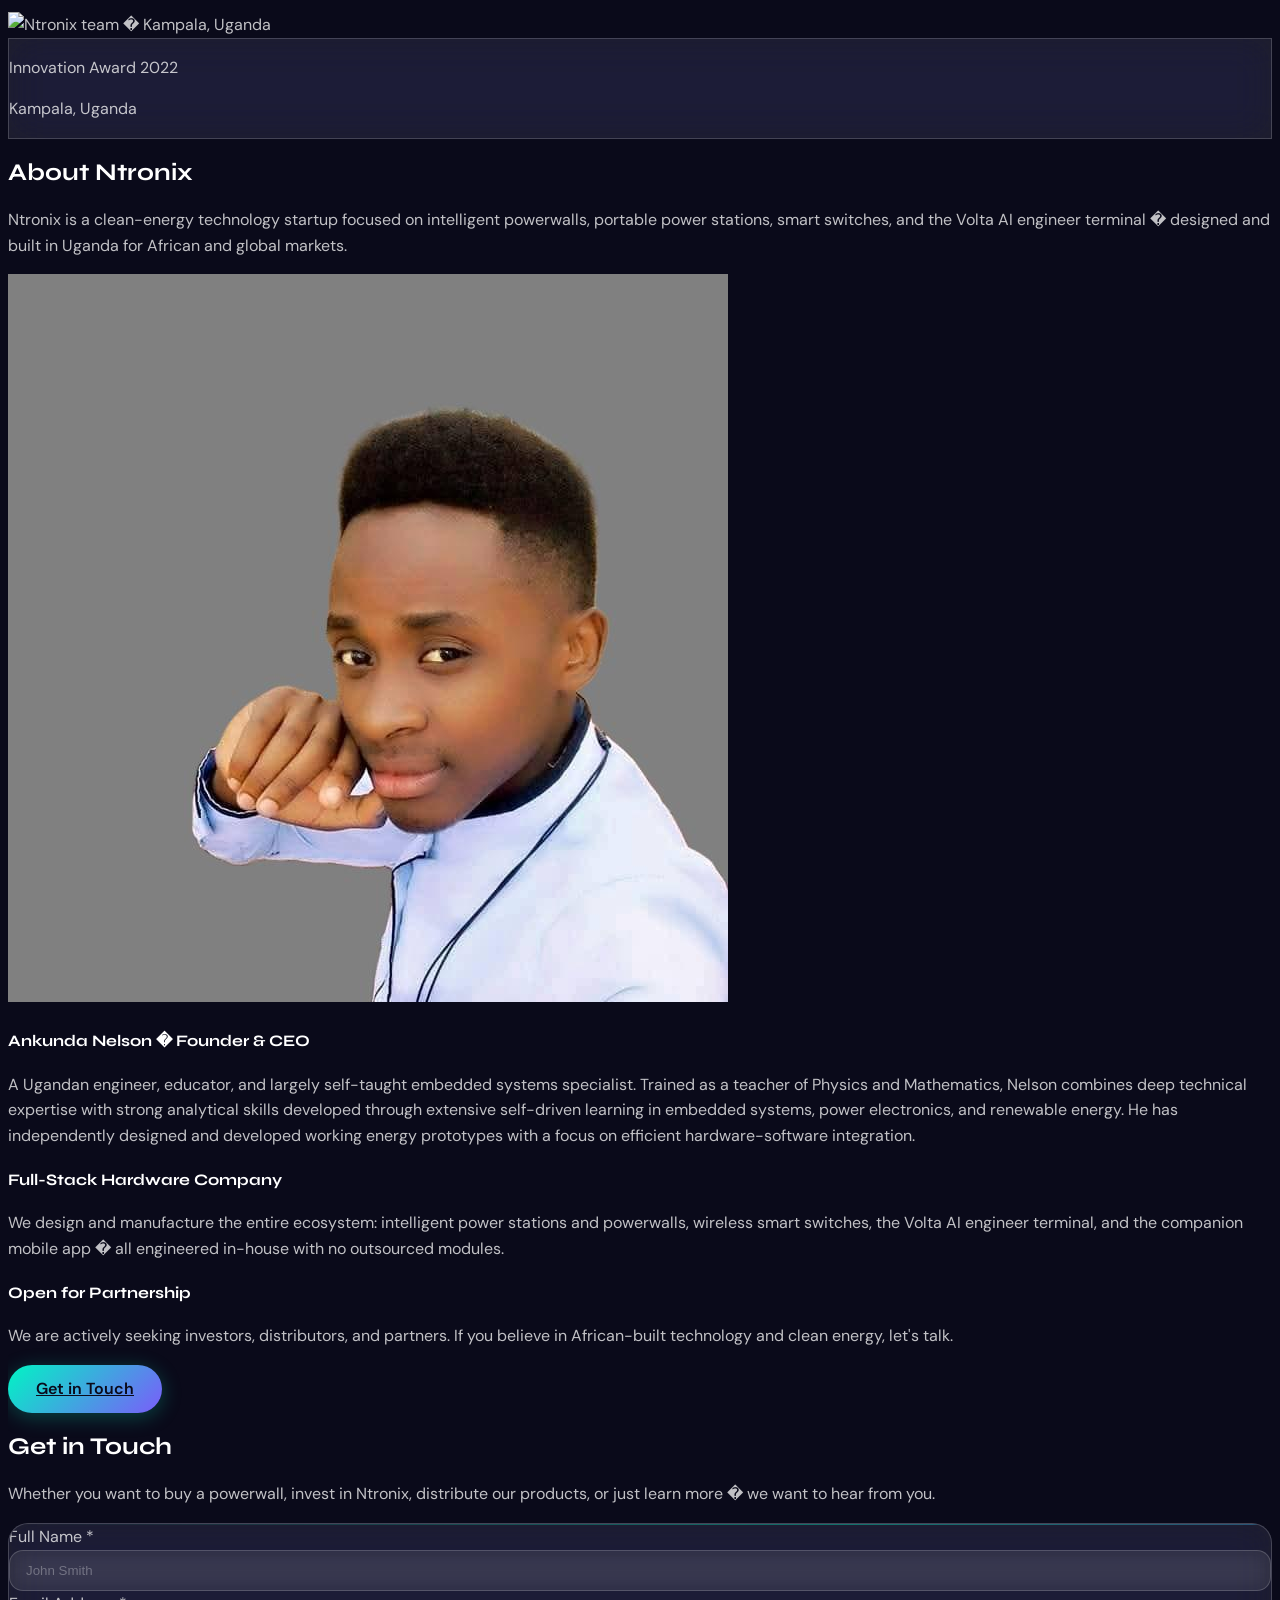
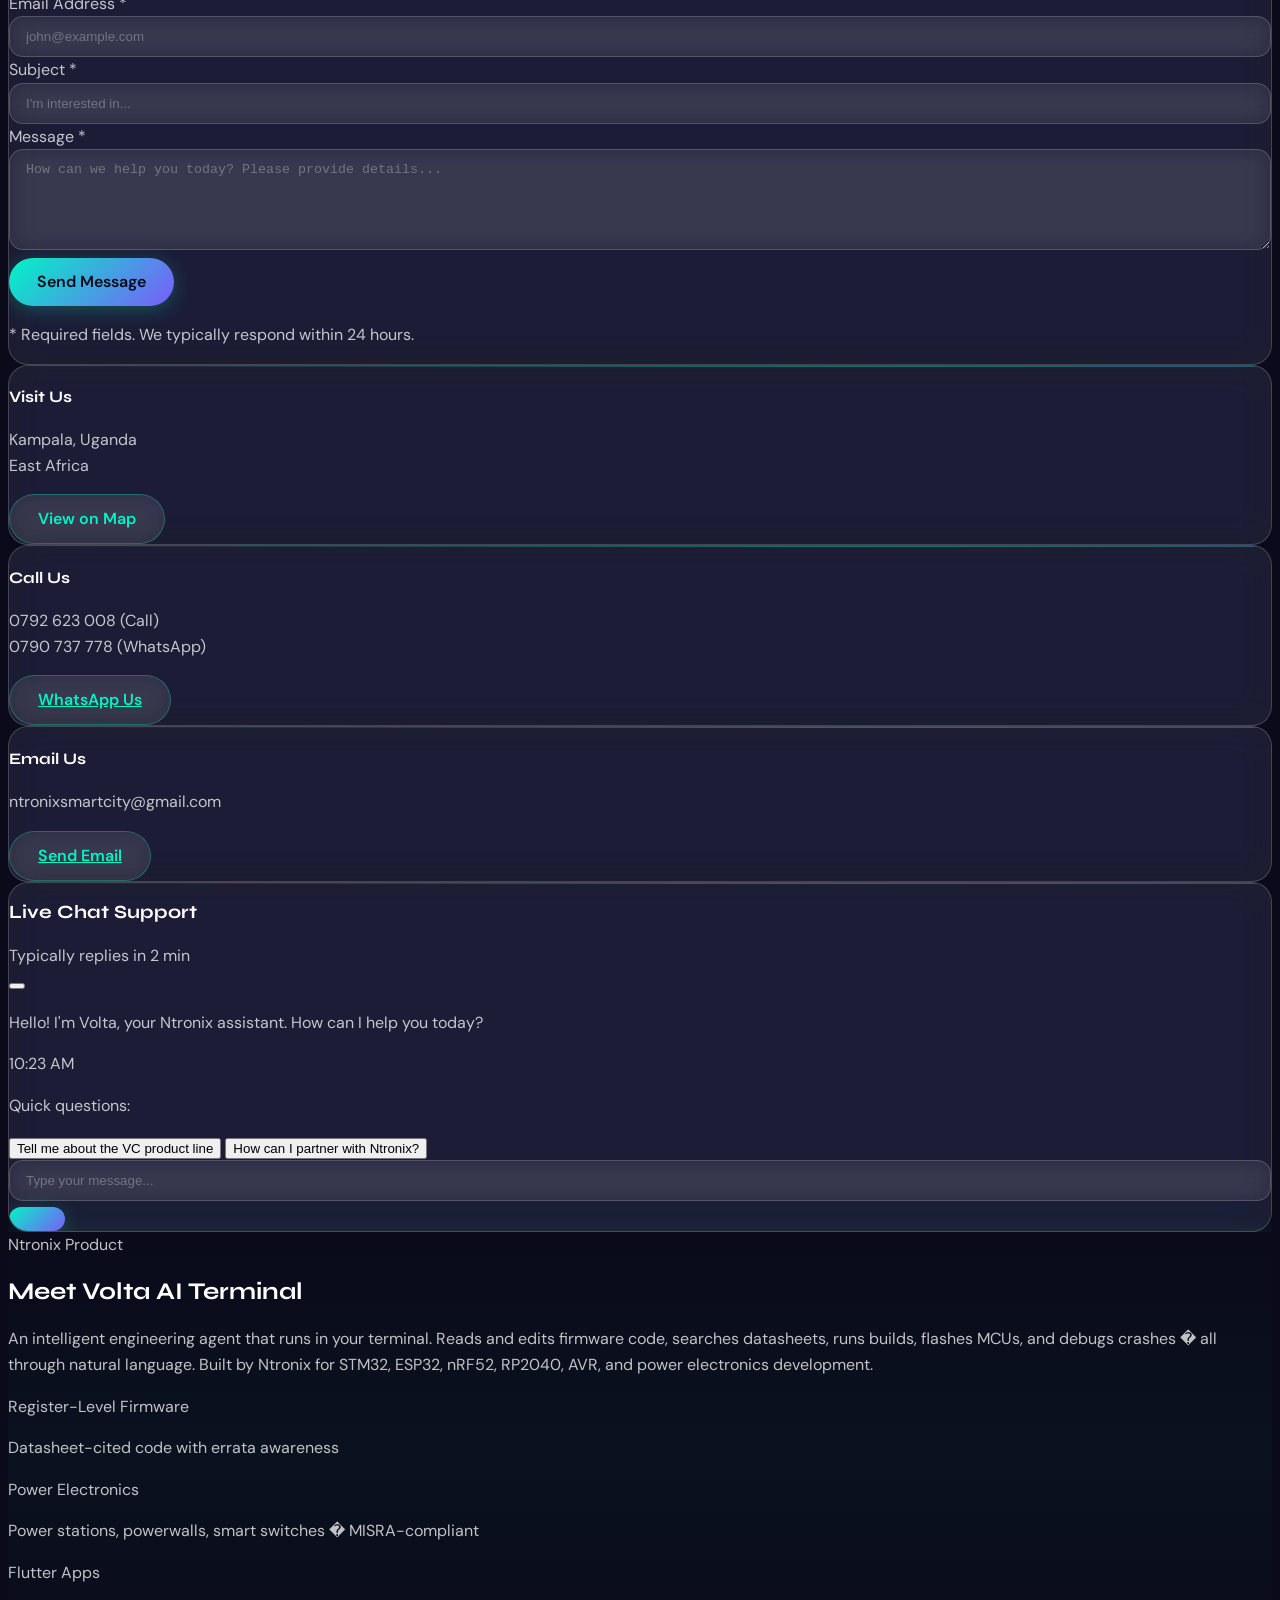
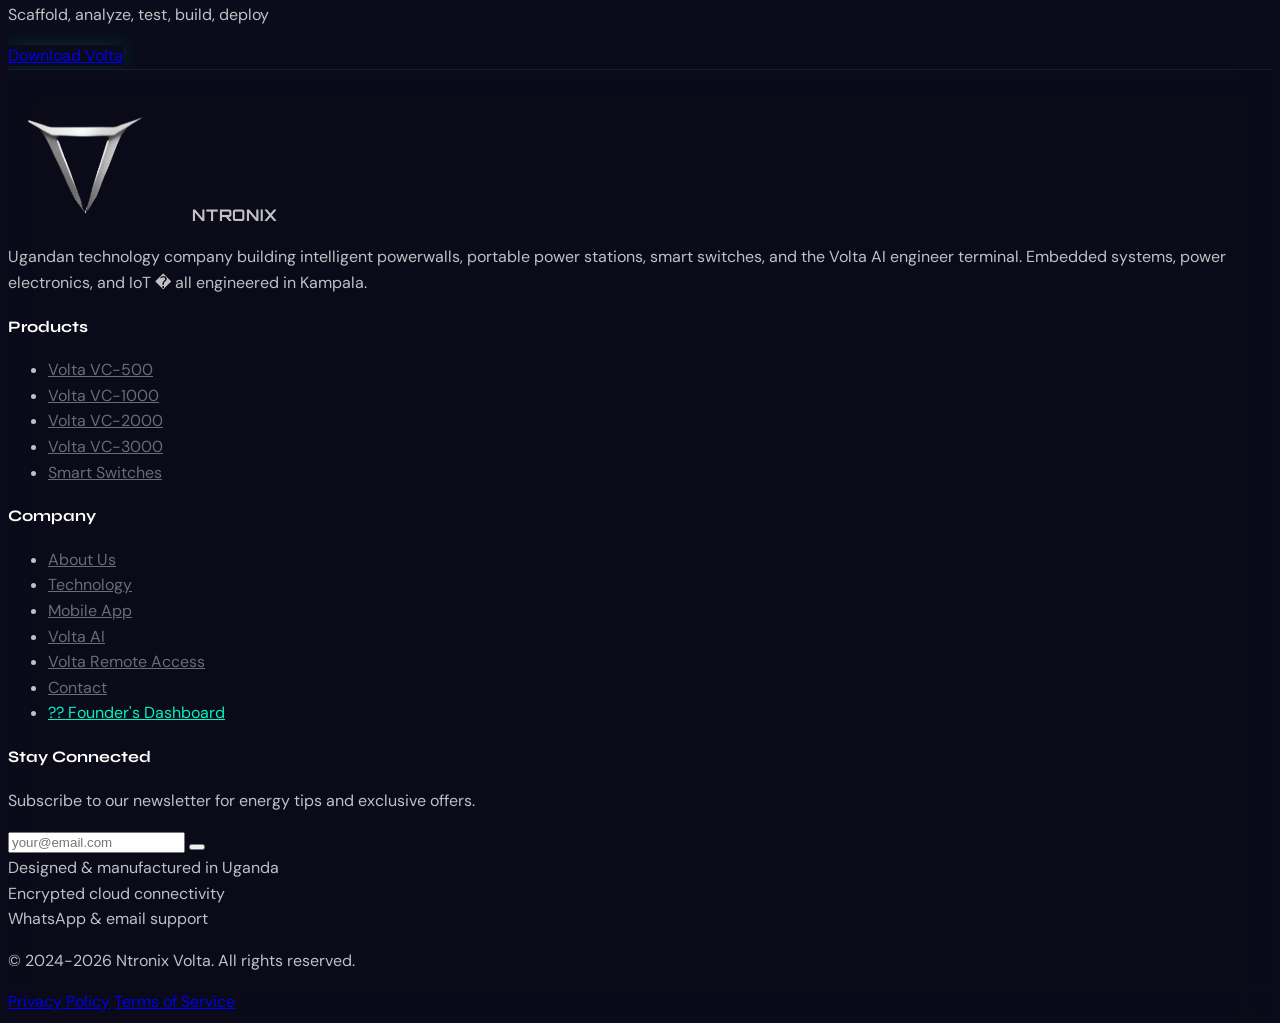
==== commit 620c1aac: "chore: purge all v1.1.0 references from index.html and docs" ====
--- a/index.html
+++ b/index.html
@@ -1,4 +1,4 @@
-﻿<!DOCTYPE html>
+<!DOCTYPE html>
 <html lang="en" class="scroll-smooth">
 <head>
     <meta charset="UTF-8">
@@ -22,29 +22,29 @@
     <meta name="viewport" content="width=device-width, initial-scale=1.0">
     
     <!-- SEO & Social Meta Tags -->
-    <meta name="description" content="Ntronix — Uganda's first locally designed and manufactured intelligent powerwall and portable power station. Bluetooth, WiFi, AI assistant, and mobile app. Built from scratch in Kampala for homes and businesses across East Africa.">
+    <meta name="description" content="Ntronix � Uganda's first locally designed and manufactured intelligent powerwall and portable power station. Bluetooth, WiFi, AI assistant, and mobile app. Built from scratch in Kampala for homes and businesses across East Africa.">
     <meta name="keywords" content="Ntronix, Ntronix Volta, ntronixvolta, intelligent powerwall Uganda, smart power station Uganda, portable power station Uganda, smart switches Uganda, Volta AI engineer, Ntronix Volta, ntronixvolta, powerwall Uganda, smart energy Uganda, solar power Uganda, locally made power station Uganda, power bank Uganda, energy storage Uganda, off grid power Uganda, home power station Uganda, Kampala, made in Uganda technology, African smart energy, East Africa power, solar backup Uganda, load shedding solution Uganda, renewable energy Uganda, smart energy Africa, Uganda clean energy, best power station Uganda, home backup Uganda, Ankunda Nelson, Uganda startup, clean energy startup Africa, Volta AI terminal, embedded systems Uganda">
     <meta name="author" content="Ntronix Volta">
     <meta name="robots" content="index, follow">
     <link rel="canonical" href="https://ntronixvolta.netlify.app">
     
     <!-- Open Graph / Social Media -->
-    <meta property="og:title" content="Ntronix Volta — Smart Energy. Locally Made.">
-    <meta property="og:description" content="Uganda's first locally designed intelligent powerwall and portable power station. AI assistant, Bluetooth, WiFi, and mobile app — engineered and built from scratch in Kampala. Four models from 500W to 3,000W.">
+    <meta property="og:title" content="Ntronix Volta � Smart Energy. Locally Made.">
+    <meta property="og:description" content="Uganda's first locally designed intelligent powerwall and portable power station. AI assistant, Bluetooth, WiFi, and mobile app � engineered and built from scratch in Kampala. Four models from 500W to 3,000W.">
     <meta property="og:type" content="website">
     <meta property="og:url" content="https://ntronixvolta.netlify.app">
     <meta property="og:image" content="https://ntronixvolta.netlify.app/company-logo.png">
     
     <!-- Twitter Card -->
     <meta name="twitter:card" content="summary_large_image">
-    <meta name="twitter:title" content="Ntronix Volta — Smart Energy. Locally Made.">
-    <meta name="twitter:description" content="Uganda's first locally designed intelligent powerwall and portable power station. AI assistant, Bluetooth, WiFi, and mobile app — engineered and built from scratch in Kampala. Four models from 500W to 3,000W.">
+    <meta name="twitter:title" content="Ntronix Volta � Smart Energy. Locally Made.">
+    <meta name="twitter:description" content="Uganda's first locally designed intelligent powerwall and portable power station. AI assistant, Bluetooth, WiFi, and mobile app � engineered and built from scratch in Kampala. Four models from 500W to 3,000W.">
     <meta name="twitter:image" content="https://ntronixvolta.netlify.app/company-logo.png">
     
     <!-- Favicon -->
     <link rel="icon" href="company-logo.png" type="image/png">
     
-    <title>Ntronix Volta — Intelligent Powerwalls, Portable Power Stations &amp; Smart Switches | Made in Kampala</title>
+    <title>Ntronix Volta � Intelligent Powerwalls, Portable Power Stations &amp; Smart Switches | Made in Kampala</title>
     
     <!-- Preload Critical Resources -->
     <link rel="preload" href="https://cdn.tailwindcss.com/3.4.16" as="script">
@@ -331,7 +331,7 @@
             box-shadow: 0 20px 40px rgba(0,0,0,0.3), 0 0 30px rgba(123,92,250,0.05);
         }
         
-        /* ========== Buttons — Pill Shaped ========== */
+        /* ========== Buttons � Pill Shaped ========== */
         .btn {
             display: inline-flex;
             align-items: center;
@@ -1337,7 +1337,7 @@
 
 <body class="font-body" style="background:#0a0a1a; color:rgba(255,255,255,0.75)">
 
-    <!-- Starfield Canvas — deep space, twinkling stars & occasional shooting stars -->
+    <!-- Starfield Canvas � deep space, twinkling stars & occasional shooting stars -->
     <canvas id="starfield-canvas" aria-hidden="true"></canvas>
 
     <!-- 
@@ -1363,10 +1363,10 @@
                     <i class="ri-close-line text-lg" aria-hidden="true"></i>
                 </div>
             </button>
-            <img src="ntronix_CEO.JPG" alt="Ankunda Nelson — Founder &amp; CEO of Ntronix" class="rounded-2xl shadow-2xl w-full h-auto object-cover">
+            <img src="ntronix_CEO.JPG" alt="Ankunda Nelson � Founder &amp; CEO of Ntronix" class="rounded-2xl shadow-2xl w-full h-auto object-cover">
             <div class="text-center mt-4">
                 <p class="text-white font-semibold text-lg">Ankunda Nelson</p>
-                <p class="text-white/60 text-sm">Founder &amp; CEO — Ntronix Volta</p>
+                <p class="text-white/60 text-sm">Founder &amp; CEO � Ntronix Volta</p>
             </div>
         </div>
     </div>
@@ -1586,7 +1586,7 @@
                         <!-- Badge -->
                         <div class="inline-flex items-center gap-2 px-4 py-2 bg-accent-teal/15 backdrop-blur-sm rounded-full text-sm font-semibold text-white border border-accent-teal/30">
                             <span class="w-2 h-2 rounded-full bg-accent-teal animate-pulse"></span>
-                            <span>First Unit Sold &amp; Deployed — Zero Issues Since Dec 2025</span>
+                            <span>First Unit Sold &amp; Deployed � Zero Issues Since Dec 2025</span>
                         </div>
                         
                         <!-- Heading -->
@@ -1599,7 +1599,7 @@
                         
                         <!-- Description -->
                         <p class="text-xl text-white/90 max-w-2xl">
-                            The first intelligent powerwall and portable power station ecosystem designed, engineered, and manufactured entirely in Uganda. Not imported. Not rebranded. Built from scratch — circuit boards, firmware, mobile app, Volta AI engineer, and smart switches — all by  Ugandan engineers. Now seeking investors to scale production across East Africa.
+                            The first intelligent powerwall and portable power station ecosystem designed, engineered, and manufactured entirely in Uganda. Not imported. Not rebranded. Built from scratch � circuit boards, firmware, mobile app, Volta AI engineer, and smart switches � all by  Ugandan engineers. Now seeking investors to scale production across East Africa.
                         </p>
                         
                         <!-- CTA Buttons -->
@@ -1637,7 +1637,7 @@
                         <div class="absolute -inset-4 bg-gradient-to-r from-accent-teal/30 to-accent-purple/30 rounded-2xl blur-xl" aria-hidden="true"></div>
                         
                         <img src="https://images.unsplash.com/photo-1509391366360-2e959784a276?w=800&h=600&fit=crop" 
-                             alt="Solar panel array — Ntronix Volta smart energy systems" 
+                             alt="Solar panel array � Ntronix Volta smart energy systems" 
                              class="relative rounded-2xl shadow-2xl w-full h-auto object-cover"
                              loading="eager">
                         
@@ -1702,7 +1702,7 @@
                         
                         <h3 class="text-2xl font-bold mb-4">Imports Drain the Economy</h3>
                         <p class="text-white/60">
-                            Every power station, powerwall, and energy system sold in East Africa is imported — at 2x-3x the cost, designed for foreign conditions, with zero local repair capability. When it breaks, you buy another import. Billions of shillings leave the continent every year.
+                            Every power station, powerwall, and energy system sold in East Africa is imported � at 2x-3x the cost, designed for foreign conditions, with zero local repair capability. When it breaks, you buy another import. Billions of shillings leave the continent every year.
                         </p>
                     </div>
                     
@@ -1714,7 +1714,7 @@
                         
                         <h3 class="text-2xl font-bold mb-4">Zero Local Innovation</h3>
                         <p class="text-white/60">
-                            There is virtually no indigenous smart energy manufacturing in all of East Africa. No Bluetooth. No app. No AI. No smart switches. No Volta AI engineer. Existing products are black boxes with no intelligence. Africa deserves better — and we are building it.
+                            There is virtually no indigenous smart energy manufacturing in all of East Africa. No Bluetooth. No app. No AI. No smart switches. No Volta AI engineer. Existing products are black boxes with no intelligence. Africa deserves better � and we are building it.
                         </p>
                     </div>
                 </div>
@@ -1744,7 +1744,7 @@
                 <div class="text-center max-w-3xl mx-auto mb-16">
                     <h2 class="text-4xl lg:text-5xl font-bold mb-6 reveal stagger-1">The Volta Powerwall Line</h2>
                     <p class="text-xl text-white/60 reveal stagger-2">
-                        Four intelligent power stations and powerwalls plus smart home switches — from 500W to 3,000W, designed and built in Uganda. Also featuring the Volta AI engineer terminal for developers.
+                        Four intelligent power stations and powerwalls plus smart home switches � from 500W to 3,000W, designed and built in Uganda. Also featuring the Volta AI engineer terminal for developers.
                     </p>
                 </div>
                 
@@ -1982,7 +1982,7 @@
             <div class="hes-warm-glow" aria-hidden="true"></div>
             
             <div class="container mx-auto px-6 relative z-10">
-                <!-- Section header text — positioned top-left like the reference -->
+                <!-- Section header text � positioned top-left like the reference -->
                 <div class="mb-10 lg:mb-16 reveal stagger-1">
                     <h2 class="text-3xl sm:text-4xl lg:text-5xl font-bold text-white mb-3">Home Energy Solution</h2>
                     <p class="text-base sm:text-lg text-white/50 max-w-xl">
@@ -1998,7 +1998,7 @@
                                 <!-- Powerwall image -->
                                 <div class="flex-shrink-0">
                                     <img src="powerwall.png" 
-                                         alt="Ntronix Volta Powerwall — Smart Energy Storage System" 
+                                         alt="Ntronix Volta Powerwall � Smart Energy Storage System" 
                                          class="h-56 sm:h-72 lg:h-80 w-auto object-contain"
                                          style="filter: drop-shadow(0 20px 40px rgba(0,0,0,0.4));"
                                          loading="lazy">
@@ -2017,7 +2017,7 @@
                                     <div class="grid grid-cols-2 gap-3">
                                         <div class="spec-chip">
                                             <div class="spec-chip-label">Capacity</div>
-                                            <div class="spec-chip-val">500W–3kW</div>
+                                            <div class="spec-chip-val">500W�3kW</div>
                                         </div>
                                         <div class="spec-chip">
                                             <div class="spec-chip-label">Solar Input</div>
@@ -2040,10 +2040,10 @@
                     <div class="mt-6 text-center sm:text-left">
                         <p class="text-white/40 text-xs mb-3">Download the Ntronix companion app</p>
                         <div class="store-badge-row left">
-                            <!-- Direct APK Download — dynamically fetched from GitHub releases -->
-                            <a href="https://github.com/ntronix44/website-ntronix/releases/download/v1.1.0/Ntronix-App-v1.1.0.apk"
+                            <!-- Direct APK Download � dynamically fetched from GitHub releases -->
+                            <a href="https://github.com/ntronix44/website-ntronix/releases/download/v1.2.0/Ntronix-App-v1.2.0.apk"
                                class="store-badge apk-download"
-                               download="Ntronix-App-v1.1.0.apk">
+                               download="Ntronix-App-v1.2.0.apk">
                                 <i class="ri-download-2-line"></i>
                                 <span class="badge-text">
                                     <span class="small">DIRECT</span>
@@ -2239,7 +2239,7 @@
                         </div>
                         <h3 class="text-2xl font-bold mb-4">Volta AI Assistant</h3>
                         <p class="text-white/60 mb-6">
-                             Your built-in AI assistant. Just tell Volta what you need — "turn on AC", "set a 2-hour timer", or "how's my battery?"
+                             Your built-in AI assistant. Just tell Volta what you need � "turn on AC", "set a 2-hour timer", or "how's my battery?"
                         </p>
                         <ul class="text-left space-y-3 mb-6">
                             <li class="flex items-center gap-3">
@@ -2302,7 +2302,7 @@
                                 <div>
                                     <h4 class="text-xl font-bold mb-2">Smart Automation</h4>
                                     <p class="text-white/60 mb-3">
-                                         Set automatic rules that respond to your energy needs. Turn on outputs at specific times, protect your battery, or react to solar and grid changes — all hands-free.
+                                         Set automatic rules that respond to your energy needs. Turn on outputs at specific times, protect your battery, or react to solar and grid changes � all hands-free.
                                     </p>
                                     <div class="bg-white/5 rounded-xl p-4">
                                         <div class="grid grid-cols-3 gap-3">
@@ -2330,7 +2330,7 @@
                                 <div>
                                     <h4 class="text-xl font-bold mb-2">Hand Gesture Control</h4>
                                     <p class="text-white/60 mb-3">
-                                        Use hand gestures through your phone camera to control your powerwall — no touching needed. Turn AC on with a fist-to-palm, toggle DC with a peace sign, and more.
+                                        Use hand gestures through your phone camera to control your powerwall � no touching needed. Turn AC on with a fist-to-palm, toggle DC with a peace sign, and more.
                                     </p>
                                     <div class="grid grid-cols-3 gap-3">
                                         <div class="bg-white/5 rounded-lg p-3 text-center">
@@ -2378,10 +2378,10 @@
                     <h3 class="text-2xl sm:text-3xl font-bold mb-3">Get the App</h3>
                     <p class="text-white/50 mb-6">Available now on Android, iOS, or direct APK download</p>
                     <div class="store-badge-row dark-bg" style="justify-content: center;">
-                        <!-- Direct APK Download — dynamically fetched from GitHub releases -->
-                        <a href="https://github.com/ntronix44/website-ntronix/releases/download/v1.1.0/Ntronix-App-v1.1.0.apk"
+                        <!-- Direct APK Download � dynamically fetched from GitHub releases -->
+                        <a href="https://github.com/ntronix44/website-ntronix/releases/download/v1.2.0/Ntronix-App-v1.2.0.apk"
                            class="store-badge apk-download"
-                           download="Ntronix-App-v1.1.0.apk">
+                           download="Ntronix-App-v1.2.0.apk">
                             <i class="ri-download-2-line"></i>
                             <span class="badge-text">
                                 <span class="small">DIRECT</span>
@@ -2426,7 +2426,7 @@
                 <div class="text-center max-w-3xl mx-auto mb-16">
                     <h2 class="text-4xl lg:text-5xl font-bold mb-6 reveal stagger-1">Engineering &amp; Technology</h2>
                     <p class="text-xl text-white/60 reveal stagger-2">
-                        Purpose-built hardware and software working together — intelligent power stations, smart switches, Volta AI, and a full energy ecosystem for homes and businesses.
+                        Purpose-built hardware and software working together � intelligent power stations, smart switches, Volta AI, and a full energy ecosystem for homes and businesses.
                     </p>
                 </div>
                 
@@ -2439,7 +2439,7 @@
                             </span>
                             <h3 class="text-3xl font-bold mb-4">Purpose-Built Hardware</h3>
                             <p class="text-white/60 text-lg">
-                                Each Volta powerwall uses dedicated processors for connectivity, solar charging, and AC generation — designed to work together seamlessly. The result is reliable, efficient power conversion with intelligent monitoring and protection built in at every level.
+                                Each Volta powerwall uses dedicated processors for connectivity, solar charging, and AC generation � designed to work together seamlessly. The result is reliable, efficient power conversion with intelligent monitoring and protection built in at every level.
                             </p>
                         </div>
                         
@@ -2489,7 +2489,7 @@
                             <i class="ri-cpu-line text-accent-teal text-xl" aria-hidden="true"></i>
                         </div>
                         <h4 class="text-xl font-bold mb-3">Pure Sine Wave Output</h4>
-                        <p class="text-white/60">Clean, stable AC power safe for sensitive electronics — laptops, medical devices, and appliances.</p>
+                        <p class="text-white/60">Clean, stable AC power safe for sensitive electronics � laptops, medical devices, and appliances.</p>
                     </div>
                     
                     <div class="card p-6 text-center">
@@ -2505,7 +2505,7 @@
                             <i class="ri-flashlight-line text-accent-teal text-xl" aria-hidden="true"></i>
                         </div>
                         <h4 class="text-xl font-bold mb-3">UPS Bypass Mode</h4>
-                        <p class="text-white/60">Instant switchover keeps your devices running when the grid drops — available on the VC-3000.</p>
+                        <p class="text-white/60">Instant switchover keeps your devices running when the grid drops � available on the VC-3000.</p>
                     </div>
                     
                     <div class="card p-6 text-center">
@@ -2582,7 +2582,7 @@
                             </div>
                             <div>
                                 <h4 class="text-lg font-bold mb-1">Proven Product, Not Just an Idea</h4>
-                                <p class="text-white/40">We have a paying customer and a working product in the field. This isn't a pitch deck — it's real hardware generating real revenue.</p>
+                                <p class="text-white/40">We have a paying customer and a working product in the field. This isn't a pitch deck � it's real hardware generating real revenue.</p>
                             </div>
                         </div>
                         
@@ -2602,7 +2602,7 @@
                             </div>
                             <div>
                                 <h4 class="text-lg font-bold mb-1">Full IP Ownership</h4>
-                                <p class="text-white/40">We own every layer — hardware, firmware, mobile app, AI, cloud. No licensing fees, no foreign dependencies.</p>
+                                <p class="text-white/40">We own every layer � hardware, firmware, mobile app, AI, cloud. No licensing fees, no foreign dependencies.</p>
                             </div>
                         </div>
                     </div>
@@ -2626,7 +2626,7 @@
                                 </div>
                                 <div>
                                     <div class="font-bold text-white">Agaba Peter</div>
-                                    <div class="text-white/40 text-sm">First Ntronix Customer — December 2025</div>
+                                    <div class="text-white/40 text-sm">First Ntronix Customer � December 2025</div>
                                 </div>
                             </div>
                         </div>
@@ -2660,7 +2660,7 @@
                         <div class="absolute -top-6 -left-6 w-24 h-24 rounded-2xl bg-gradient-to-br from-accent-teal to-accent-purple -z-10"></div>
                         
                         <img src="https://images.unsplash.com/photo-1522071820081-009f0129c71c?w=800&h=600&fit=crop" 
-                             alt="Ntronix team — Kampala, Uganda" 
+                             alt="Ntronix team � Kampala, Uganda" 
                              class="rounded-2xl shadow-2xl w-full h-auto object-cover"
                              loading="lazy">
                         
@@ -2682,19 +2682,19 @@
                     <div class="space-y-8">
                         <h2 class="text-4xl lg:text-5xl font-bold reveal stagger-2">About Ntronix</h2>
                         <p class="text-xl text-white/60 reveal stagger-3">
-                            Ntronix is a clean-energy technology startup focused on intelligent powerwalls, portable power stations, smart switches, and the Volta AI engineer terminal — designed and built in Uganda for African and global markets.
+                            Ntronix is a clean-energy technology startup focused on intelligent powerwalls, portable power stations, smart switches, and the Volta AI engineer terminal � designed and built in Uganda for African and global markets.
                         </p>
                         
                         <div class="space-y-6">
                             <!-- Founder -->
                             <div class="flex gap-5 items-start reveal stagger-1">
                                 <img src="ntronix_CEO.JPG" 
-                                     alt="Ankunda Nelson — Founder &amp; CEO" 
+                                     alt="Ankunda Nelson � Founder &amp; CEO" 
                                      class="w-16 h-16 flex-shrink-0 rounded-xl object-cover shadow-md cursor-pointer hover:ring-2 hover:ring-primary-400 hover:scale-105 transition-all"
                                      onclick="document.getElementById('ceoModal').classList.remove('hidden')"
                                      title="Click to view full photo">
                                 <div>
-                                    <h4 class="text-2xl font-bold mb-2">Ankunda Nelson — Founder &amp; CEO</h4>
+                                    <h4 class="text-2xl font-bold mb-2">Ankunda Nelson � Founder &amp; CEO</h4>
                                     <p class="text-white/60">
                                         A Ugandan engineer, educator, and largely self-taught embedded systems specialist. Trained as a teacher of Physics and Mathematics, Nelson combines deep technical expertise with strong analytical skills developed through extensive self-driven learning in embedded systems, power electronics, and renewable energy. He has independently designed and developed working energy prototypes with a focus on efficient hardware-software integration.
                                     </p>
@@ -2709,7 +2709,7 @@
                                 <div>
                                     <h4 class="text-2xl font-bold mb-2">Full-Stack Hardware Company</h4>
                                     <p class="text-white/60">
-                                        We design and manufacture the entire ecosystem: intelligent power stations and powerwalls, wireless smart switches, the Volta AI engineer terminal, and the companion mobile app — all engineered in-house with no outsourced modules.
+                                        We design and manufacture the entire ecosystem: intelligent power stations and powerwalls, wireless smart switches, the Volta AI engineer terminal, and the companion mobile app � all engineered in-house with no outsourced modules.
                                     </p>
                                 </div>
                             </div>
@@ -2754,7 +2754,7 @@
                 <div class="text-center max-w-3xl mx-auto mb-16">
                     <h2 class="text-4xl lg:text-5xl font-bold mb-6 reveal stagger-1">Get in Touch</h2>
                     <p class="text-xl text-white/60 reveal stagger-2">
-                        Whether you want to buy a powerwall, invest in Ntronix, distribute our products, or just learn more — we want to hear from you.
+                        Whether you want to buy a powerwall, invest in Ntronix, distribute our products, or just learn more � we want to hear from you.
                     </p>
                 </div>
                 
@@ -2963,7 +2963,7 @@
                         
                         <p class="text-gray-400 max-w-2xl mx-auto mb-8">
                             An intelligent engineering agent that runs in your terminal. Reads and edits firmware code, searches datasheets, 
-                            runs builds, flashes MCUs, and debugs crashes — all through natural language. Built by Ntronix for STM32, ESP32, 
+                            runs builds, flashes MCUs, and debugs crashes � all through natural language. Built by Ntronix for STM32, ESP32, 
                             nRF52, RP2040, AVR, and power electronics development.
                         </p>
                         
@@ -2976,7 +2976,7 @@
                             <div class="bg-dark-surface/50 rounded-xl p-4 border border-white/5">
                                 <i class="ri-flashlight-line text-accent-teal text-xl"></i>
                                 <p class="text-white text-sm font-semibold mt-2">Power Electronics</p>
-                                <p class="text-gray-500 text-xs mt-1">Power stations, powerwalls, smart switches — MISRA-compliant</p>
+                                <p class="text-gray-500 text-xs mt-1">Power stations, powerwalls, smart switches � MISRA-compliant</p>
                             </div>
                             <div class="bg-dark-surface/50 rounded-xl p-4 border border-white/5">
                                 <i class="ri-smartphone-line text-accent-teal text-xl"></i>
@@ -3018,7 +3018,7 @@
                         <span class="text-2xl brand-name">NTRONIX</span>
                     </div>
                     <p class="text-white/40 mb-6">
-                        Ugandan technology company building intelligent powerwalls, portable power stations, smart switches, and the Volta AI engineer terminal. Embedded systems, power electronics, and IoT — all engineered in Kampala.
+                        Ugandan technology company building intelligent powerwalls, portable power stations, smart switches, and the Volta AI engineer terminal. Embedded systems, power electronics, and IoT � all engineered in Kampala.
                     </p>
                     
                     <!-- Social Links -->
@@ -3063,7 +3063,7 @@
                         <li><a href="volta-download.html" class="footer-link">Volta AI</a></li>
 						<li><a href="volta-auth.html" class="footer-link">Volta Remote Access</a></li>
                         <li><a href="#contact" class="footer-link">Contact</a></li>
-                        <li><a href="dashboard.html" class="footer-link text-accent-teal font-semibold" style="color:#00F5C4;">🔐 Founder's Dashboard</a></li>
+                        <li><a href="dashboard.html" class="footer-link text-accent-teal font-semibold" style="color:#00F5C4;">?? Founder's Dashboard</a></li>
                     </ul>
                 </div>
                 
@@ -3461,7 +3461,7 @@
                 
                 window.location.href = mailtoLink;
                 
-                this.showMessage('Opening your email app — send the message to reach us directly.', 'success');
+                this.showMessage('Opening your email app � send the message to reach us directly.', 'success');
                 this.form.reset();
             },
             
@@ -4104,7 +4104,7 @@
          * Application Entry Point
          */
         document.addEventListener('DOMContentLoaded', () => {
-            console.log('🚀 Ntronix website initializing...');
+            console.log('?? Ntronix website initializing...');
             
             // Initialize modules
             MobileMenu.init();
@@ -4116,7 +4116,7 @@
             Newsletter.init();
             LazyLoader.init();
             
-            console.log('✅ Ntronix website loaded successfully');
+            console.log('? Ntronix website loaded successfully');
         });
         
         /**
@@ -4174,7 +4174,7 @@
             }
         }
 
-        // ─── Founder's Space — Secure Auth ──────────────────────────────────────
+        // --- Founder's Space � Secure Auth --------------------------------------
         // No password in source. First visit: set your secret phrase ? SHA-256 hash stored locally.
         // Subsequent visits: phrase verified against stored hash. Impossible to reverse.
 
@@ -4190,7 +4190,7 @@
             const stored = localStorage.getItem(FS_KEY);
 
             if (!stored) {
-                const phrase = prompt('?? FIRST-TIME SETUP\n\nChoose a secret phrase (12+ chars, something only you know):\n⚠?  Cannot be recovered if forgotten.');
+                const phrase = prompt('?? FIRST-TIME SETUP\n\nChoose a secret phrase (12+ chars, something only you know):\n??  Cannot be recovered if forgotten.');
                 if (!phrase || phrase.length < 12) { alert('Minimum 12 characters.'); return; }
                 localStorage.setItem(FS_KEY, await sha256(phrase));
                 alert('? Founder access set up. You are now logged in.');
@@ -4231,14 +4231,14 @@
             panel.style.background = '#0a0a1a';
             panel.innerHTML = `<div style="max-width:1000px;margin:0 auto;padding:2rem;">
                 <div style="display:flex;justify-content:space-between;align-items:center;margin-bottom:1.5rem;">
-                    <div><h2 style="font-size:1.5rem;font-weight:700;color:#fff;font-family:Syne,sans-serif;">🔐 Founder's Space</h2><p style="color:rgba(255,255,255,0.4);font-size:0.85rem;">Private business intelligence — only visible to you</p></div>
+                    <div><h2 style="font-size:1.5rem;font-weight:700;color:#fff;font-family:Syne,sans-serif;">?? Founder's Space</h2><p style="color:rgba(255,255,255,0.4);font-size:0.85rem;">Private business intelligence � only visible to you</p></div>
                     <button onclick="lockFS()" style="width:40px;height:40px;border-radius:50%;border:1px solid rgba(255,255,255,0.1);background:rgba(255,255,255,0.05);color:#fff;cursor:pointer;font-size:1.2rem;">?</button>
                 </div>
                 <div style="display:grid;grid-template-columns:repeat(auto-fit,minmax(140px,1fr));gap:0.75rem;margin-bottom:1.5rem;">
-                    <div class="fs-card" style="background:rgba(255,255,255,0.05);border-radius:12px;padding:1rem;text-align:center;border:1px solid rgba(255,255,255,0.08);"><div style="font-size:1.75rem;font-weight:800;background:linear-gradient(135deg,#00F5C4,#7B5CFA);-webkit-background-clip:text;-webkit-text-fill-color:transparent;" id="fsUsers">—</div><div style="font-size:0.7rem;color:rgba(255,255,255,0.4);text-transform:uppercase;letter-spacing:0.05em;margin-top:0.25rem;">Users</div></div>
+                    <div class="fs-card" style="background:rgba(255,255,255,0.05);border-radius:12px;padding:1rem;text-align:center;border:1px solid rgba(255,255,255,0.08);"><div style="font-size:1.75rem;font-weight:800;background:linear-gradient(135deg,#00F5C4,#7B5CFA);-webkit-background-clip:text;-webkit-text-fill-color:transparent;" id="fsUsers">�</div><div style="font-size:0.7rem;color:rgba(255,255,255,0.4);text-transform:uppercase;letter-spacing:0.05em;margin-top:0.25rem;">Users</div></div>
                     <div class="fs-card" style="background:rgba(255,255,255,0.05);border-radius:12px;padding:1rem;text-align:center;border:1px solid rgba(255,255,255,0.08);"><div style="font-size:1.75rem;font-weight:800;background:linear-gradient(135deg,#00F5C4,#7B5CFA);-webkit-background-clip:text;-webkit-text-fill-color:transparent;" id="fsProducts">4+1</div><div style="font-size:0.7rem;color:rgba(255,255,255,0.4);text-transform:uppercase;letter-spacing:0.05em;margin-top:0.25rem;">Products</div></div>
-                    <div class="fs-card" style="background:rgba(255,255,255,0.05);border-radius:12px;padding:1rem;text-align:center;border:1px solid rgba(255,255,255,0.08);"><div style="font-size:1.75rem;font-weight:800;background:linear-gradient(135deg,#00F5C4,#7B5CFA);-webkit-background-clip:text;-webkit-text-fill-color:transparent;" id="fsUnits">—</div><div style="font-size:0.7rem;color:rgba(255,255,255,0.4);text-transform:uppercase;letter-spacing:0.05em;margin-top:0.25rem;">Units Sold</div></div>
-                    <div class="fs-card" style="background:rgba(255,255,255,0.05);border-radius:12px;padding:1rem;text-align:center;border:1px solid rgba(255,255,255,0.08);"><div style="font-size:1.75rem;font-weight:800;background:linear-gradient(135deg,#00F5C4,#7B5CFA);-webkit-background-clip:text;-webkit-text-fill-color:transparent;" id="fsIssues">—</div><div style="font-size:0.7rem;color:rgba(255,255,255,0.4);text-transform:uppercase;letter-spacing:0.05em;margin-top:0.25rem;">Field Issues</div></div>
+                    <div class="fs-card" style="background:rgba(255,255,255,0.05);border-radius:12px;padding:1rem;text-align:center;border:1px solid rgba(255,255,255,0.08);"><div style="font-size:1.75rem;font-weight:800;background:linear-gradient(135deg,#00F5C4,#7B5CFA);-webkit-background-clip:text;-webkit-text-fill-color:transparent;" id="fsUnits">�</div><div style="font-size:0.7rem;color:rgba(255,255,255,0.4);text-transform:uppercase;letter-spacing:0.05em;margin-top:0.25rem;">Units Sold</div></div>
+                    <div class="fs-card" style="background:rgba(255,255,255,0.05);border-radius:12px;padding:1rem;text-align:center;border:1px solid rgba(255,255,255,0.08);"><div style="font-size:1.75rem;font-weight:800;background:linear-gradient(135deg,#00F5C4,#7B5CFA);-webkit-background-clip:text;-webkit-text-fill-color:transparent;" id="fsIssues">�</div><div style="font-size:0.7rem;color:rgba(255,255,255,0.4);text-transform:uppercase;letter-spacing:0.05em;margin-top:0.25rem;">Field Issues</div></div>
                 </div>
                 <div style="background:rgba(255,255,255,0.03);border-radius:12px;padding:1.25rem;border:1px solid rgba(255,255,255,0.06);margin-bottom:1.5rem;">
                     <div style="display:flex;justify-content:space-between;align-items:center;margin-bottom:1rem;"><h3 style="font-size:0.85rem;color:rgba(255,255,255,0.5);text-transform:uppercase;letter-spacing:0.05em;font-weight:600;">Milestones</h3><button onclick="addFSM()" style="padding:0.3rem 1rem;border-radius:9999px;border:1px solid rgba(0,245,196,0.3);background:rgba(0,245,196,0.08);color:#00F5C4;cursor:pointer;font-size:0.75rem;">+ Add</button></div>
@@ -4260,10 +4260,10 @@
         function getFSD() {
             const r = localStorage.getItem(FSD_KEY);
             if (r) return JSON.parse(r);
-            return { users:47, products:5, units:1, issues:0, notes:'Seeking seed investment. First customer since Dec 2025 — zero issues.', milestones:[
-                {t:'Ntronix founded — Kampala, Uganda',d:'2024',done:true},
+            return { users:47, products:5, units:1, issues:0, notes:'Seeking seed investment. First customer since Dec 2025 � zero issues.', milestones:[
+                {t:'Ntronix founded � Kampala, Uganda',d:'2024',done:true},
                 {t:'First 1kW MPPT prototype',d:'Q3 2024',done:true},
-                {t:'First unit sold — Agaba Peter',d:'Dec 4, 2025',done:true},
+                {t:'First unit sold � Agaba Peter',d:'Dec 4, 2025',done:true},
                 {t:'Second prototype in progress',d:'2026',done:false},
                 {t:'Seed round close',d:'Target: Q3 2026',done:false},
             ]};
@@ -4300,7 +4300,7 @@
         function delFSM(i) { if(!confirm('Delete?'))return; const x=getFSD(); x.milestones.splice(i,1); saveFSD(x); renderFSData(); }
         function saveFSN() { const x=getFSD(); x.notes=document.getElementById('fsNotes').value; saveFSD(x); const e=document.getElementById('fsNotesSaved'); e.style.display='inline'; setTimeout(()=>e.style.display='none',2000); }
     </script>
-    <!-- Starfield Animation — twinkling stars + shooting stars -->
+    <!-- Starfield Animation � twinkling stars + shooting stars -->
     <script>
         (function() {
             const canvas = document.getElementById('starfield-canvas');
@@ -4463,7 +4463,7 @@
             // respect reduced-motion preference
             const mq = window.matchMedia('(prefers-reduced-motion: reduce)');
             if (mq.matches) {
-                // still draw static stars — no animation loop
+                // still draw static stars � no animation loop
                 resize();
                 initStars();
                 ctx.fillStyle = '#050510';
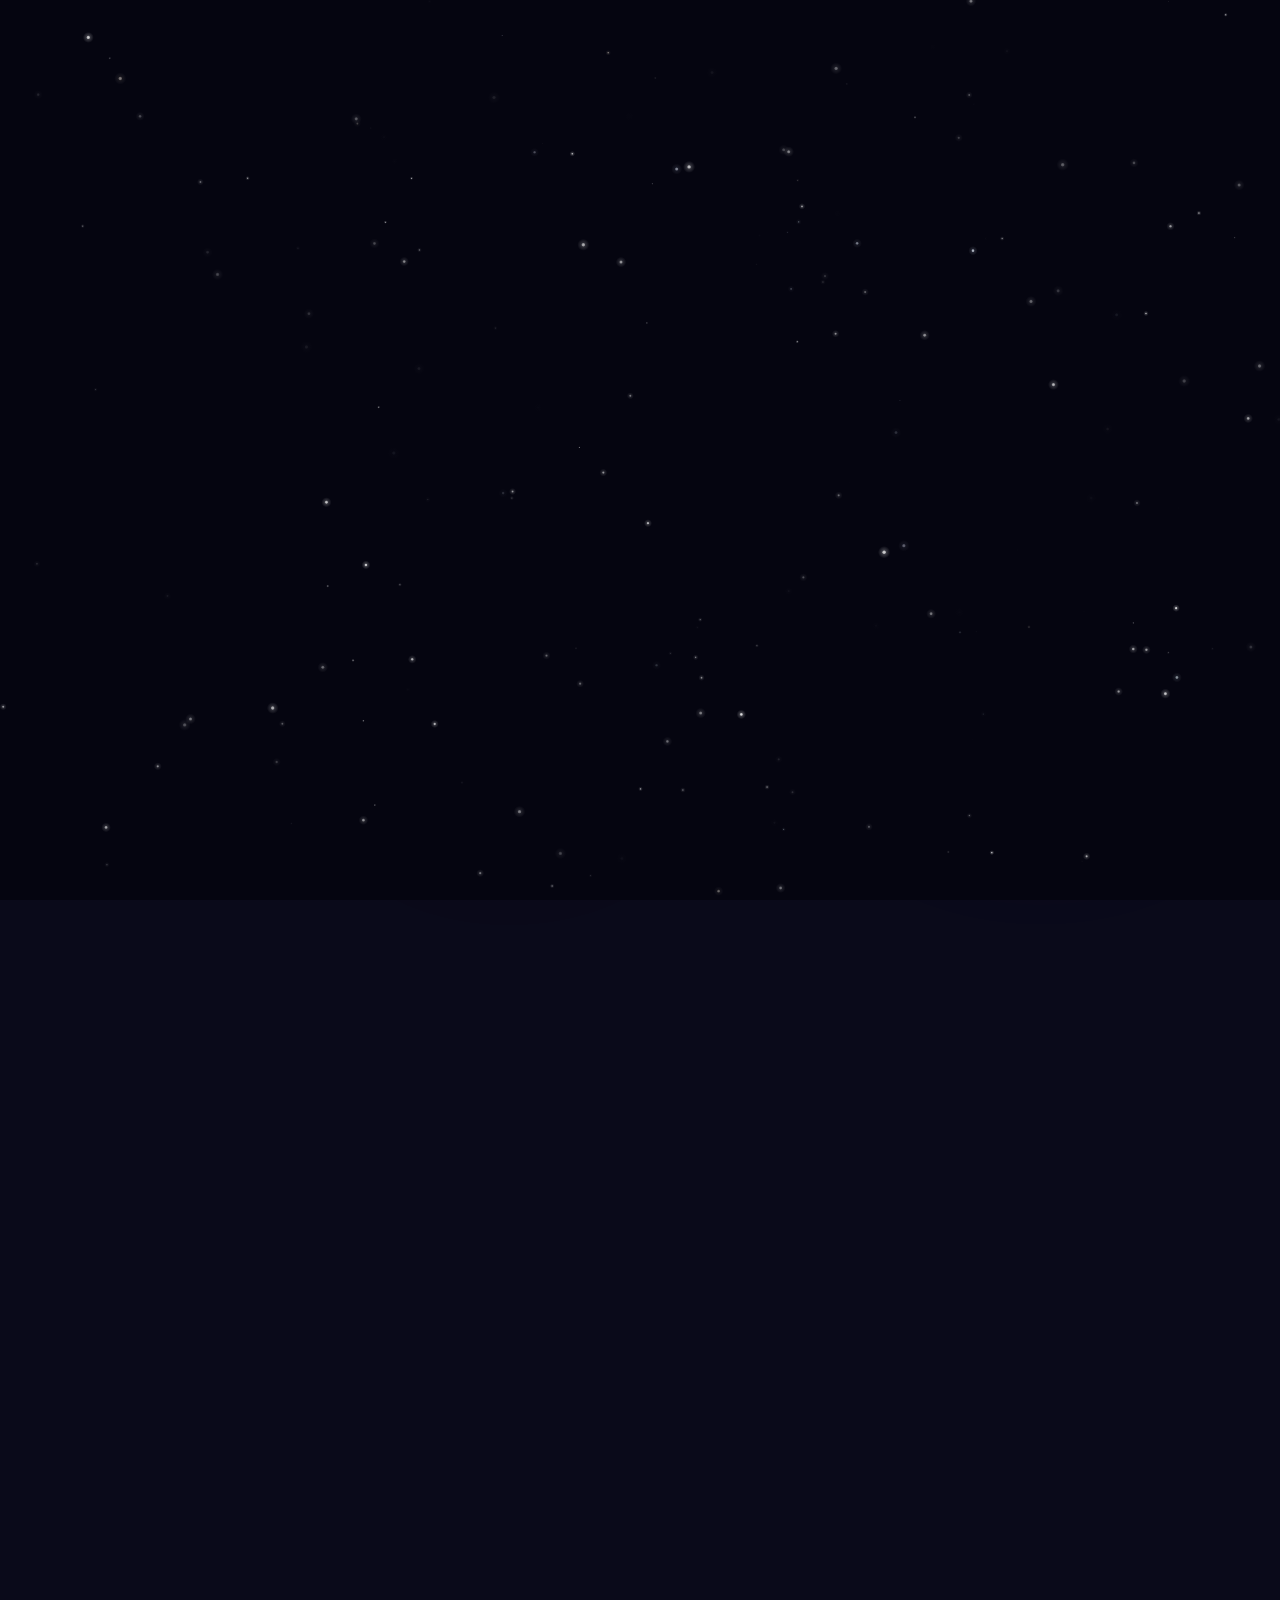
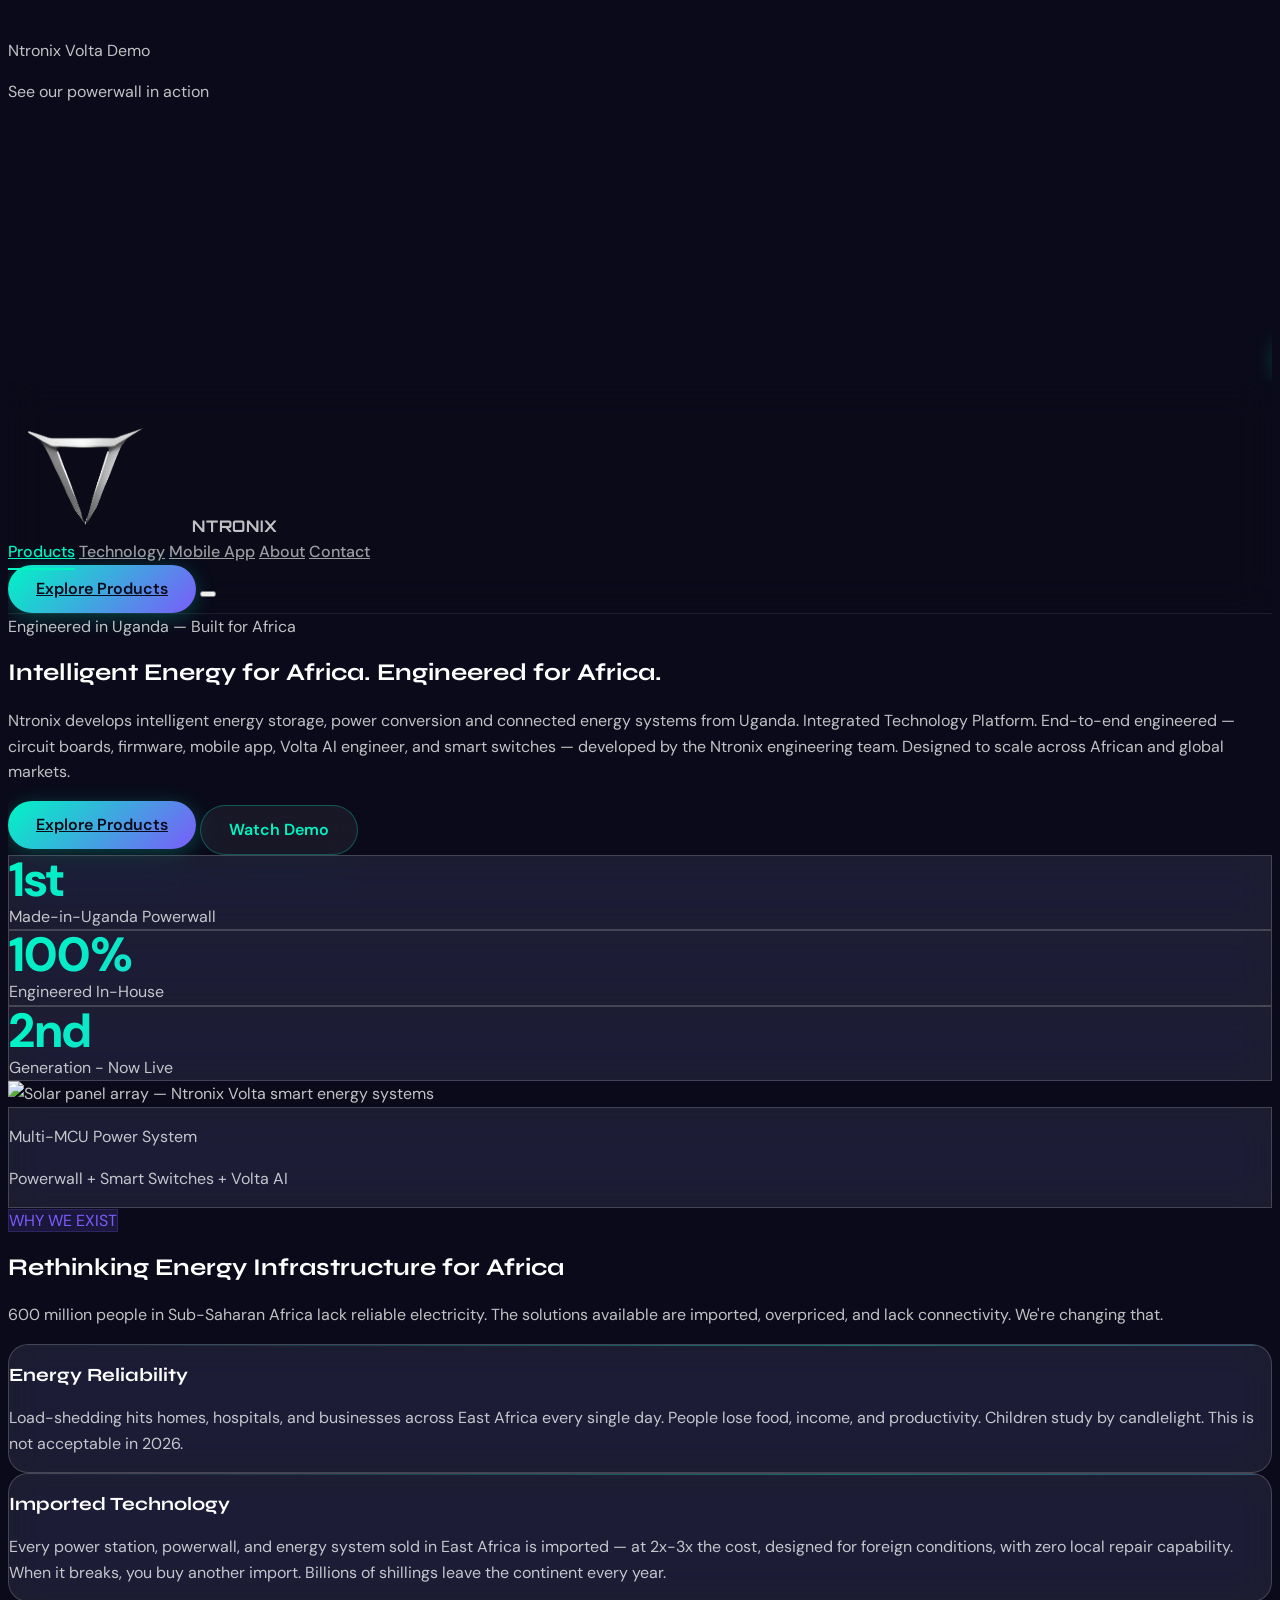
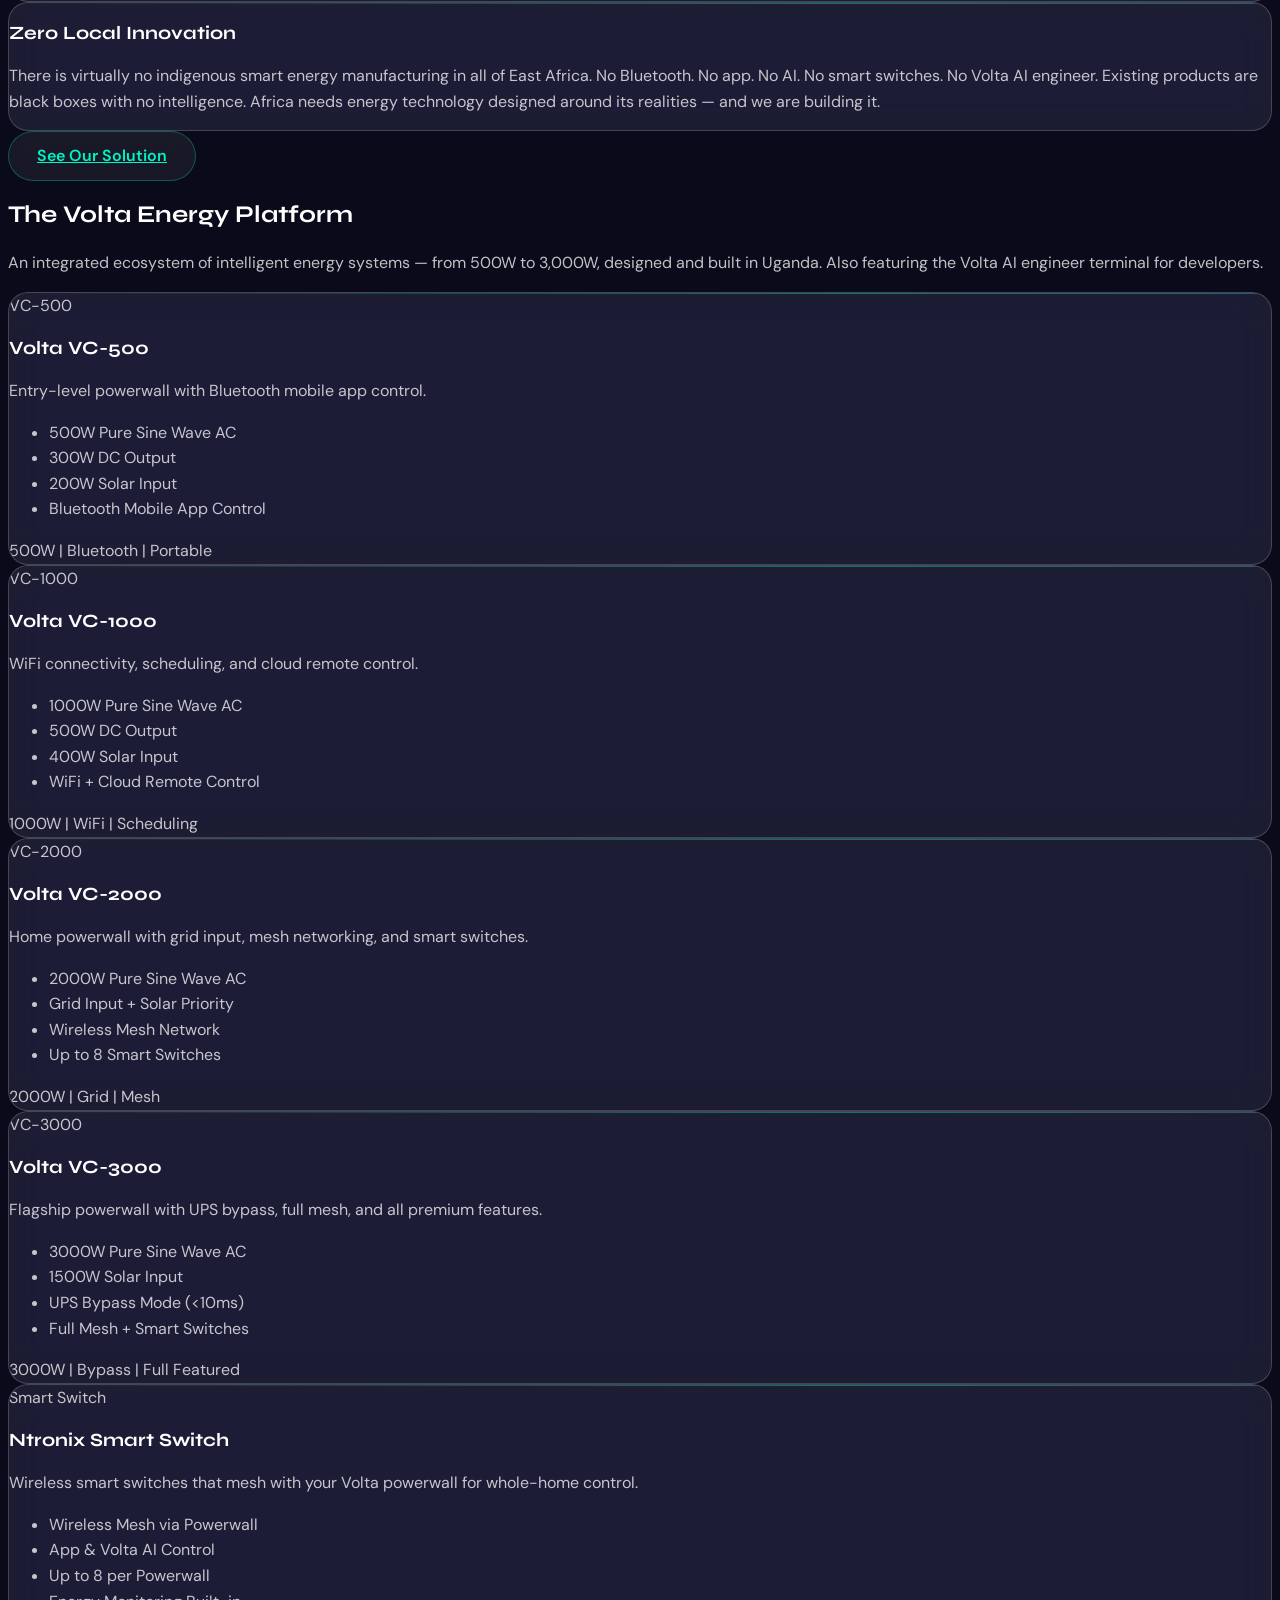
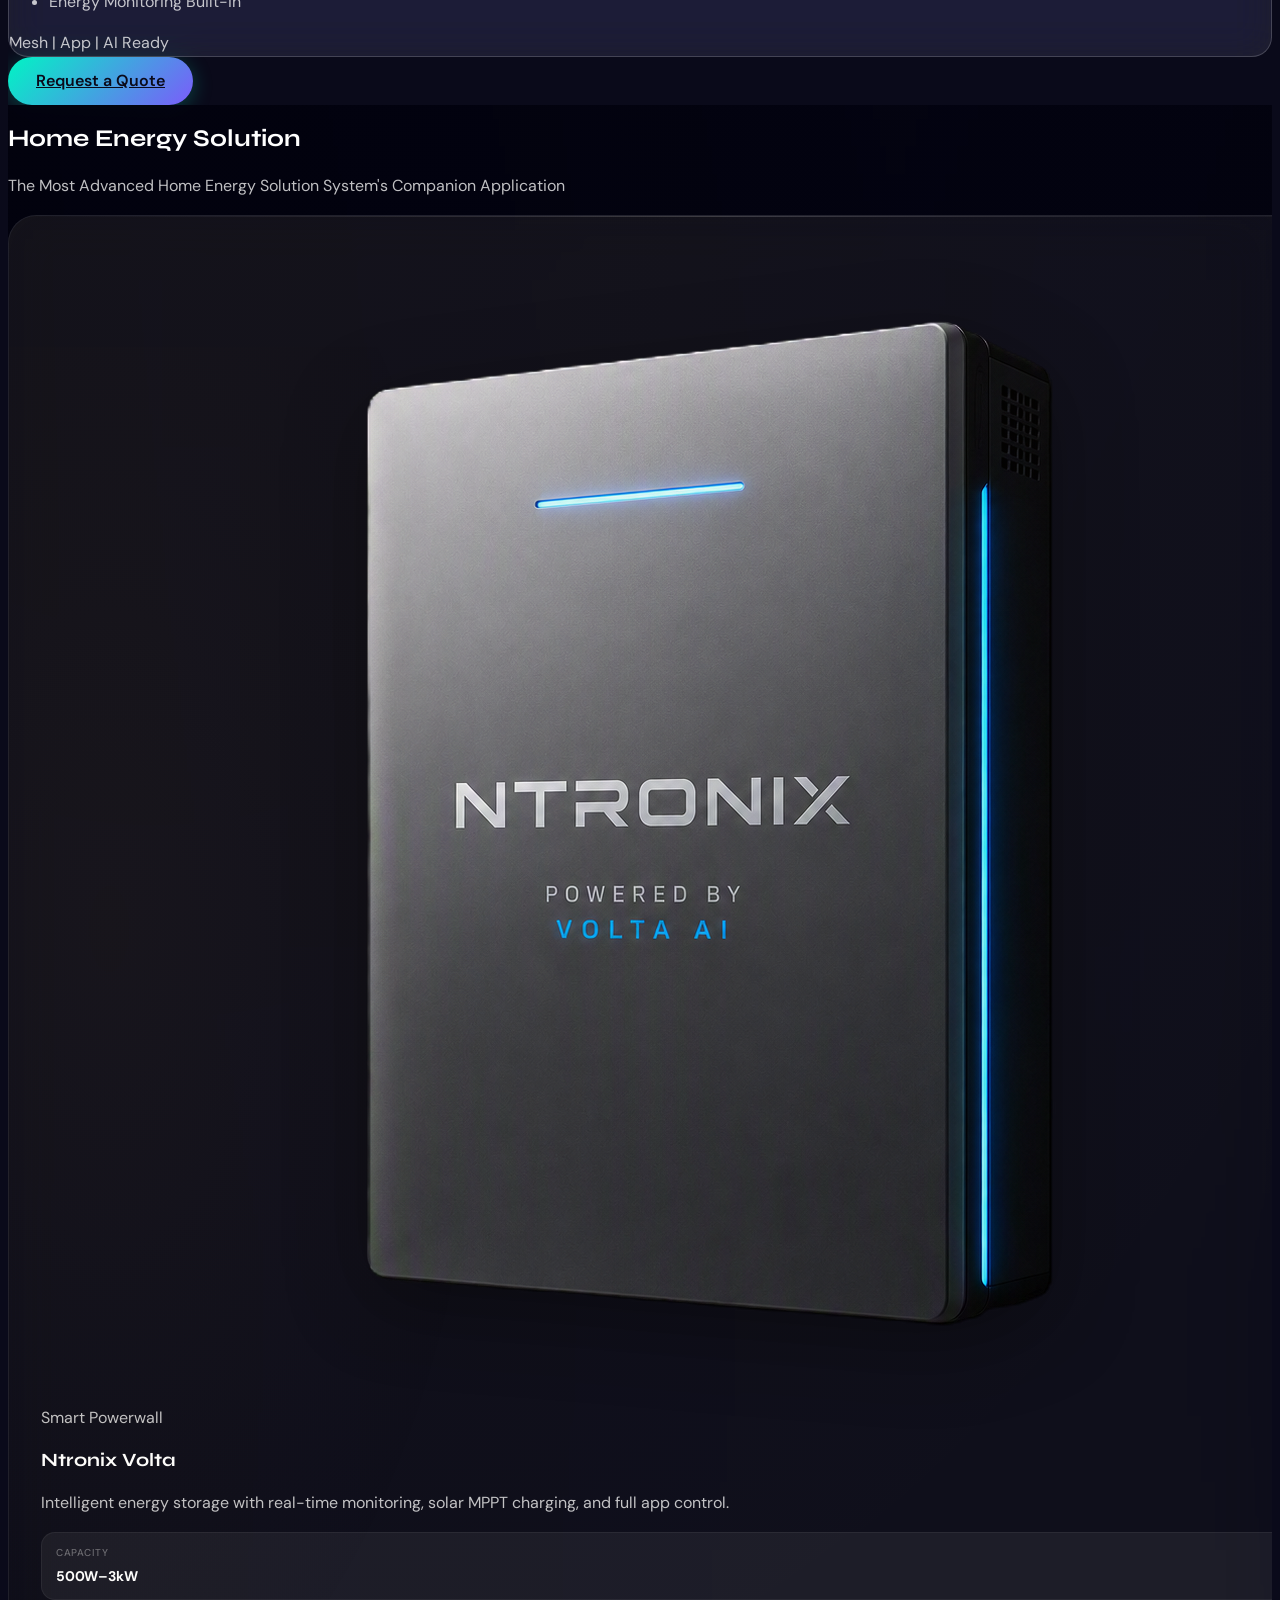
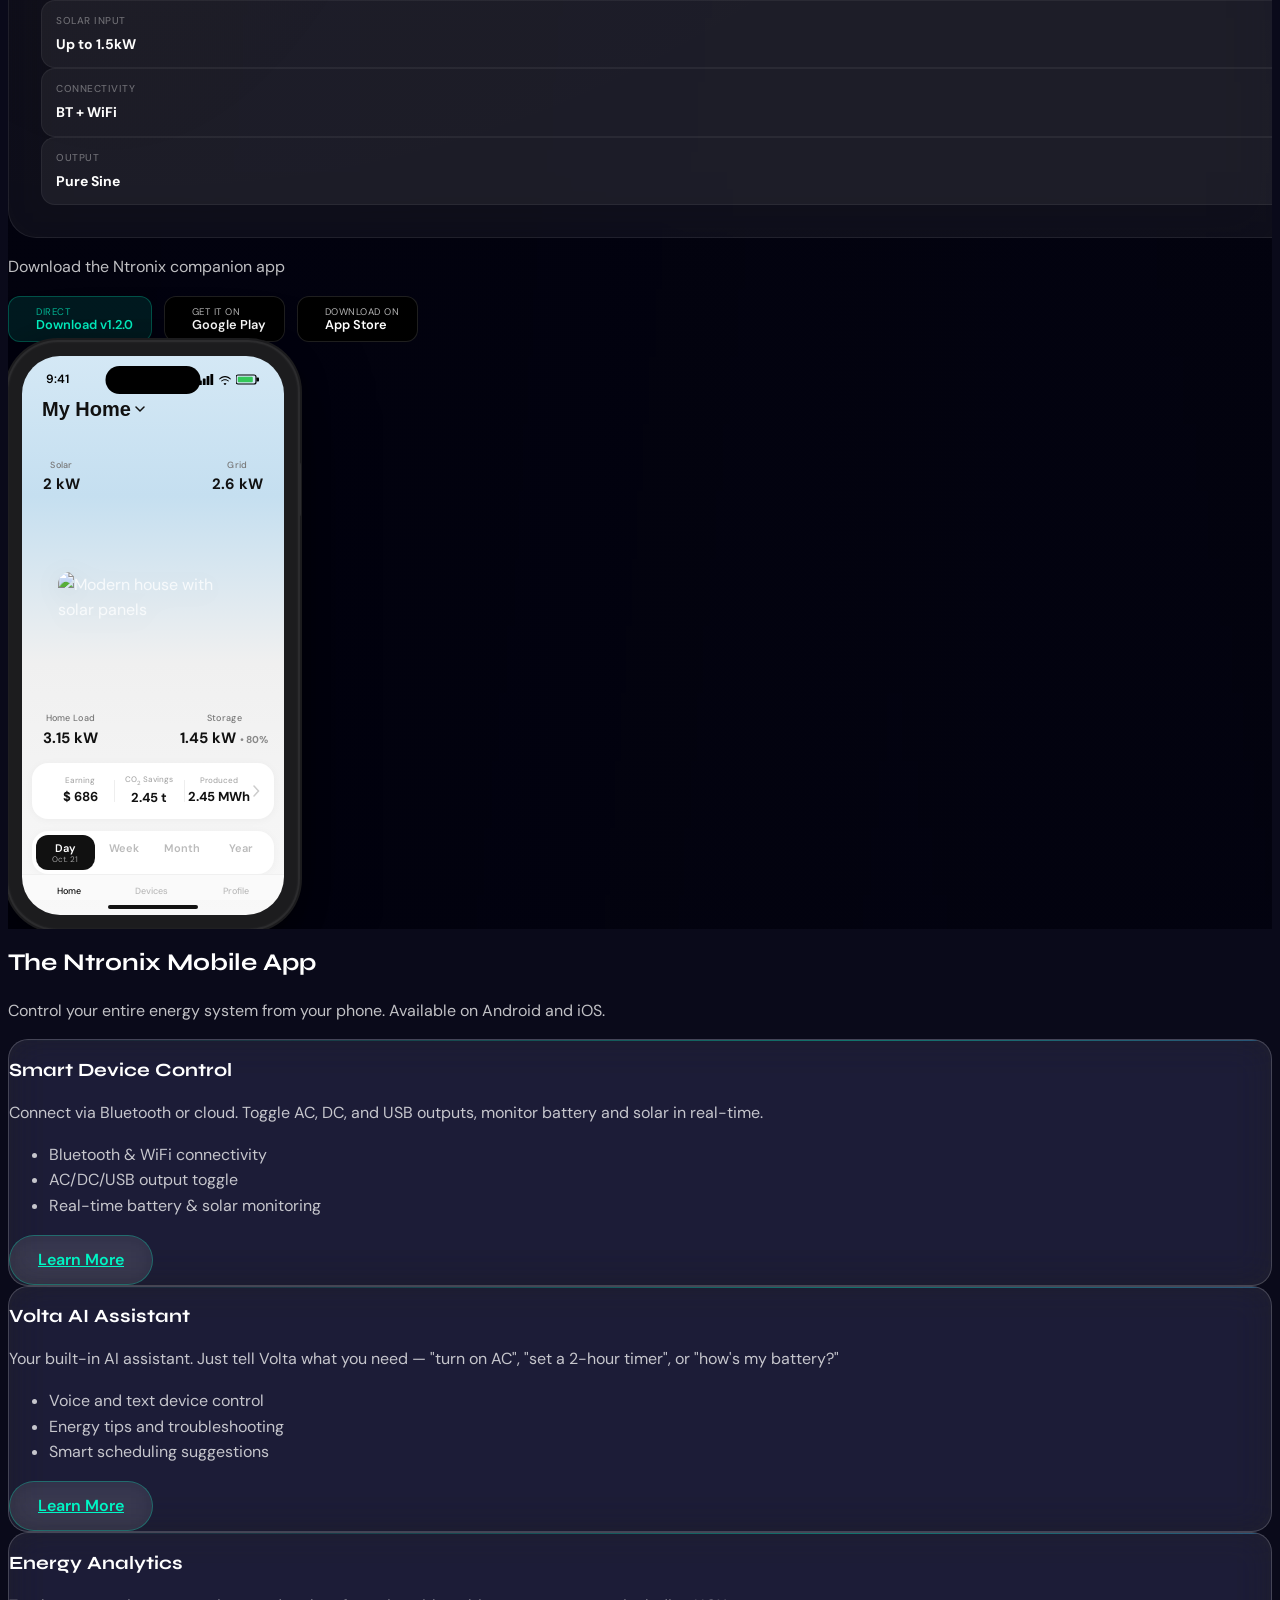
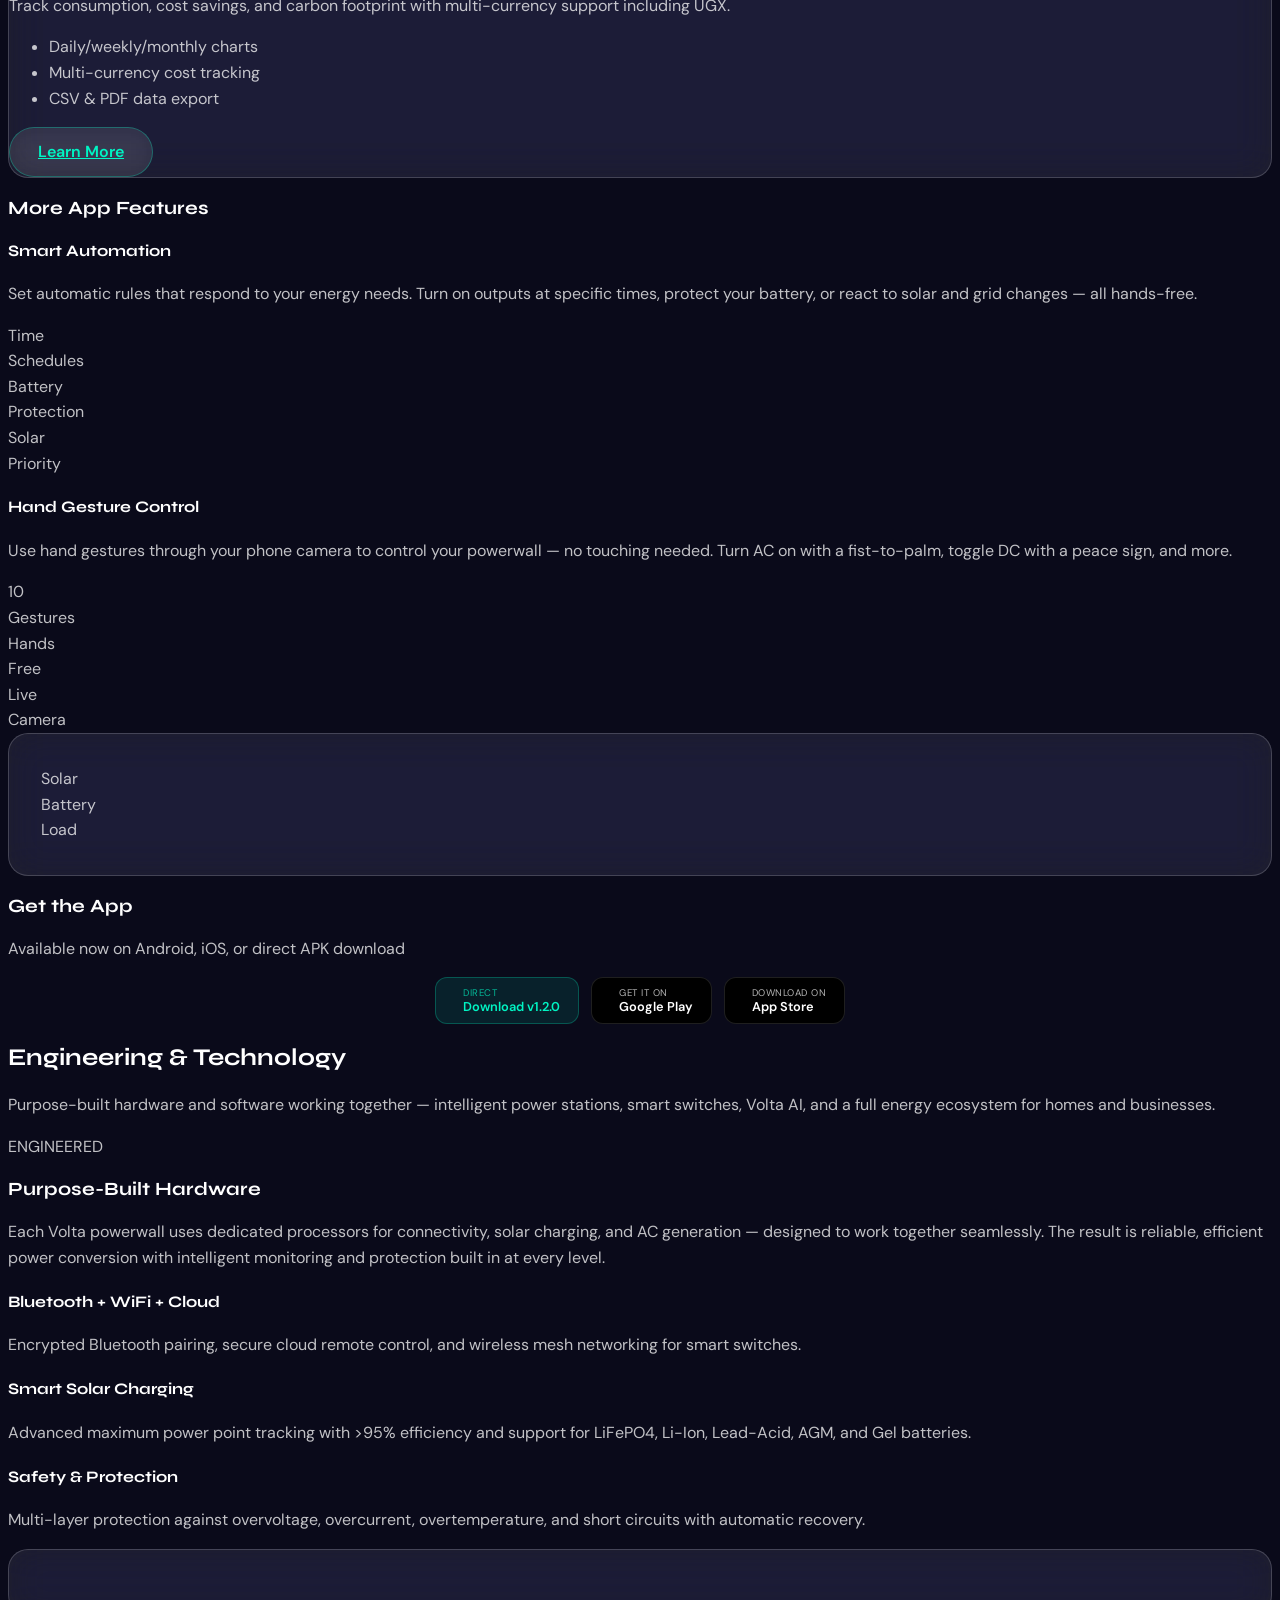
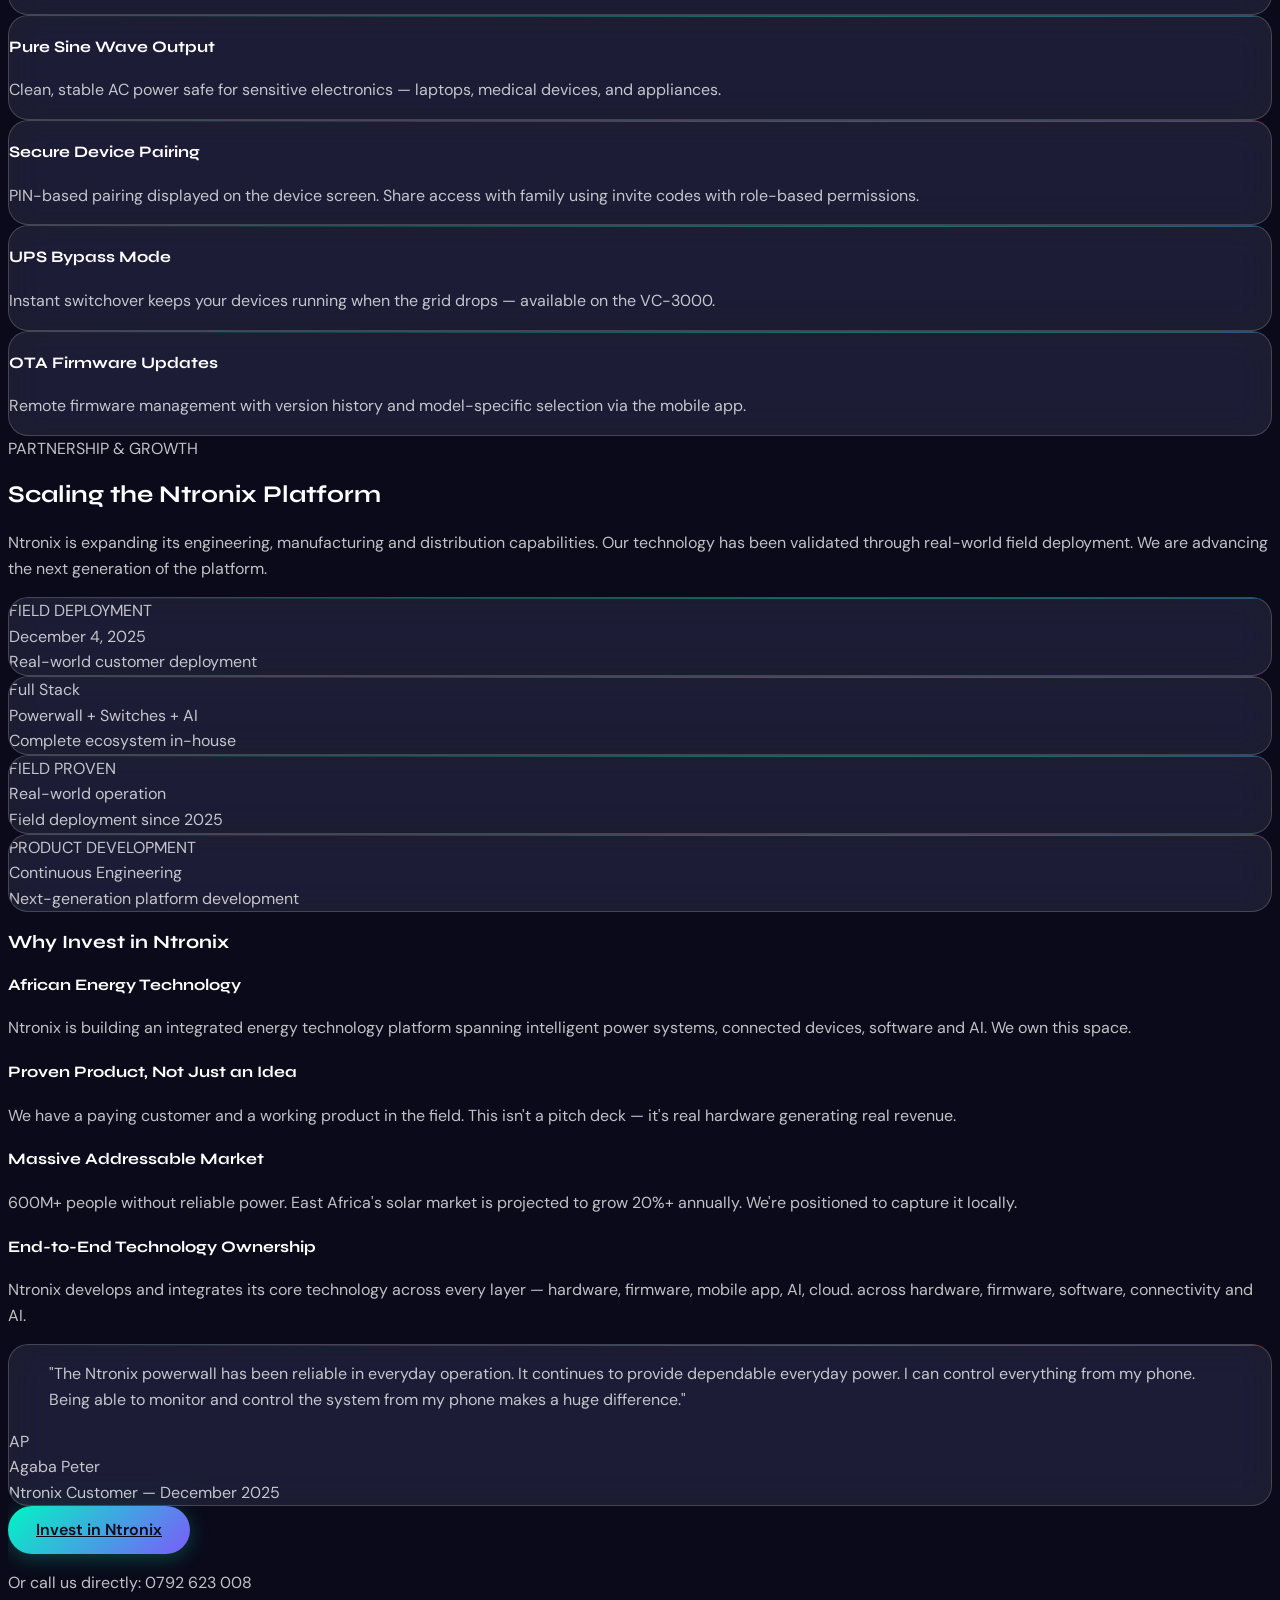
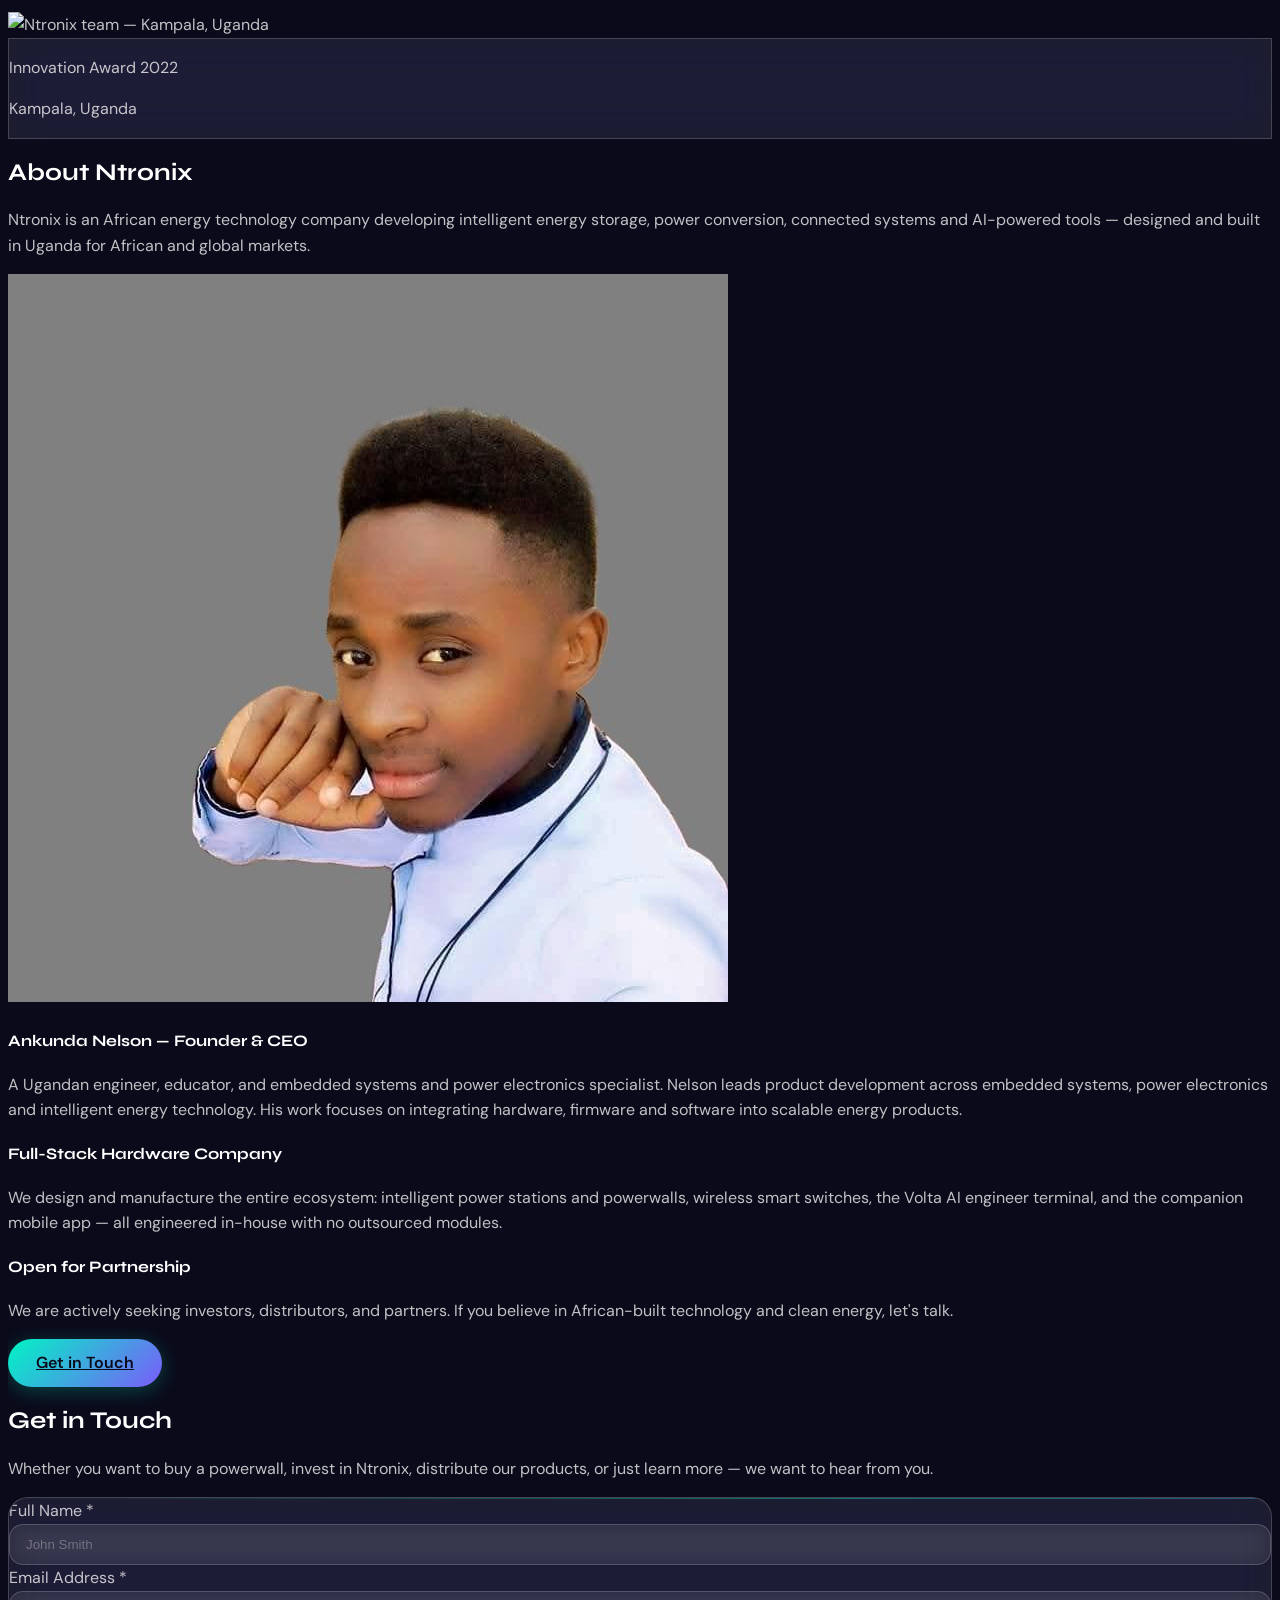
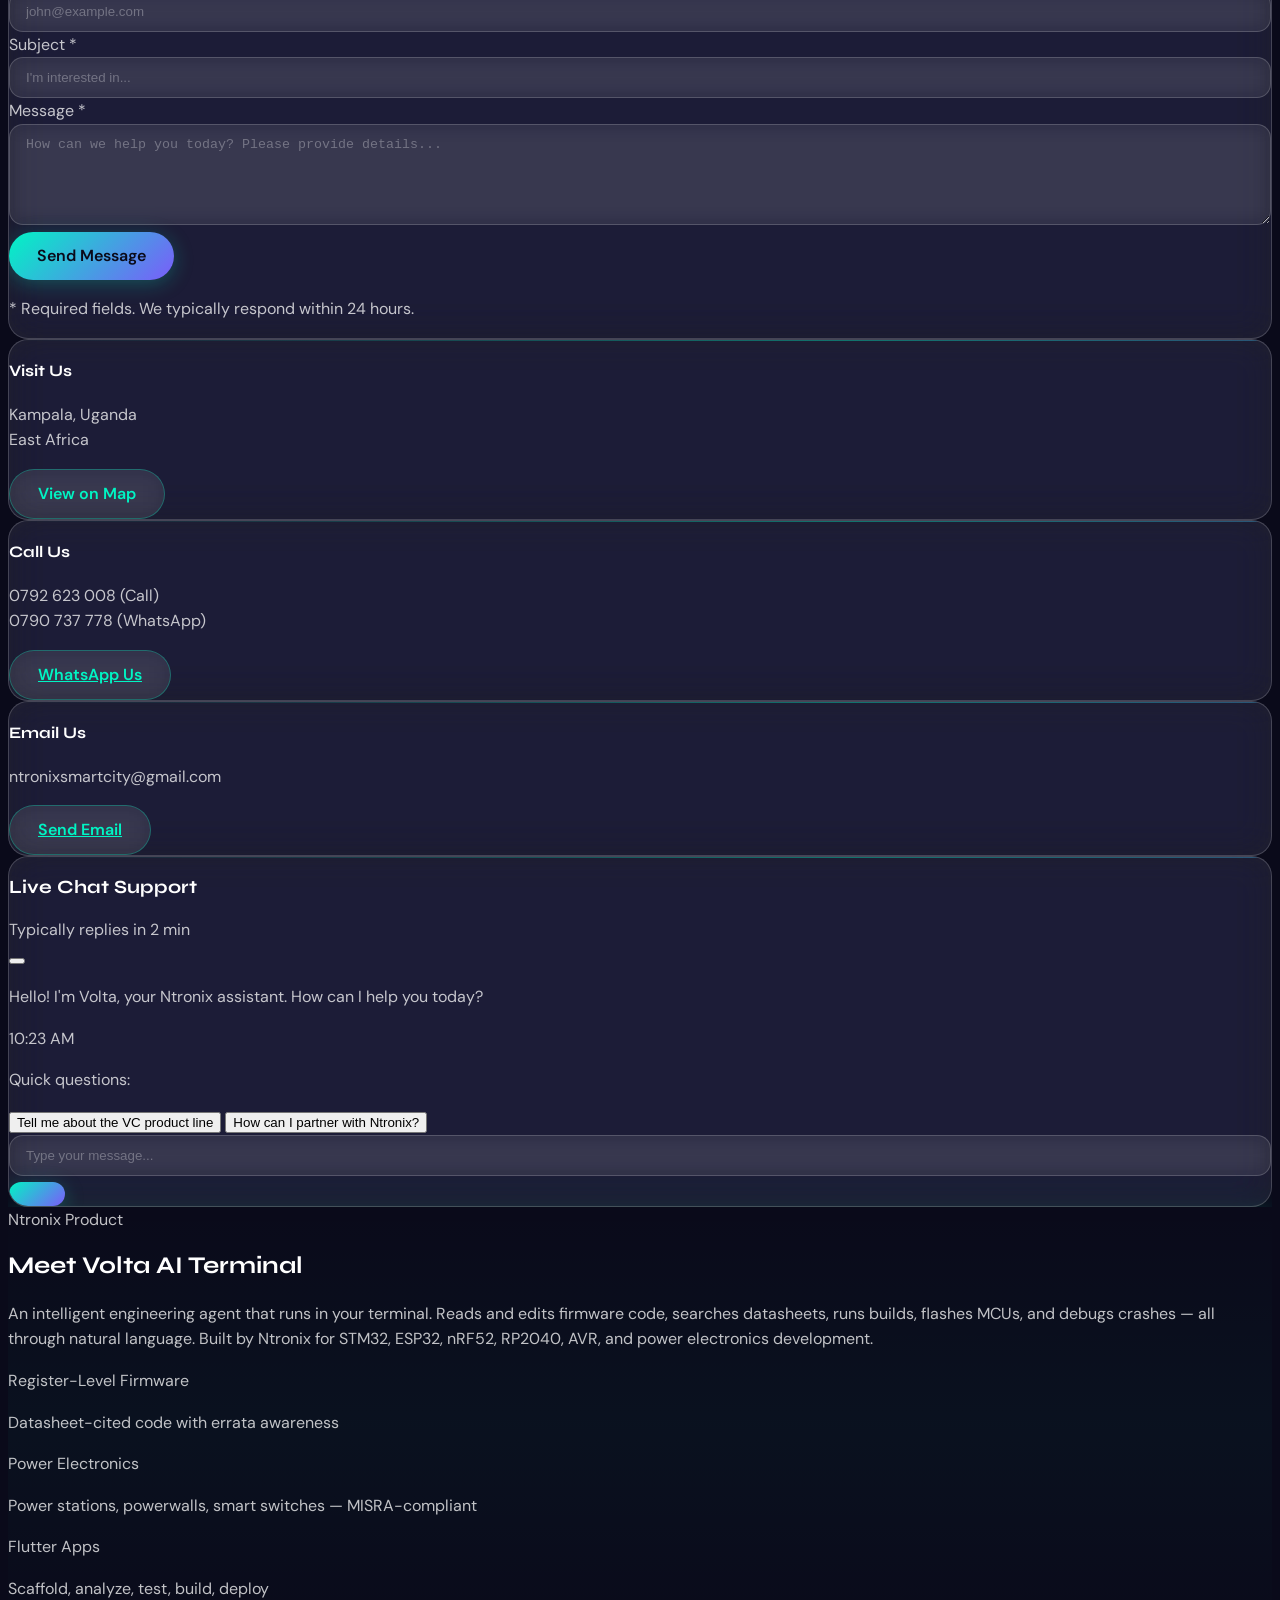
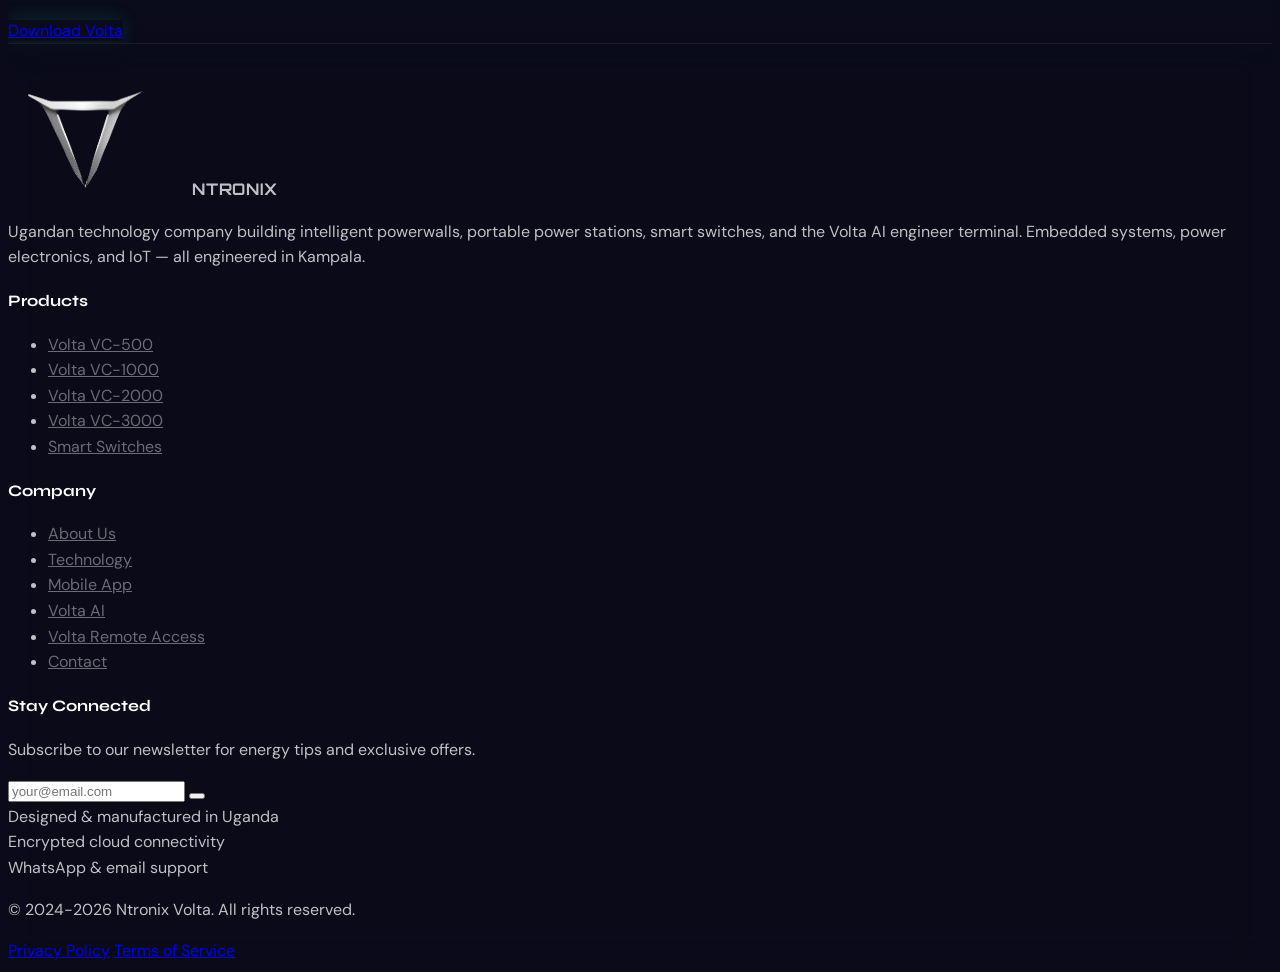
==== commit 0fa62218: "Modifications" ====
--- a/index.html
+++ b/index.html
@@ -1,4 +1,4 @@
-<!DOCTYPE html>
+﻿<!DOCTYPE html>
 <html lang="en" class="scroll-smooth">
 <head>
     <meta charset="UTF-8">
@@ -9,7 +9,7 @@
         
         AUTHOR: Ntronix Development Team
         VERSION: 2.0
-        LAST UPDATED: 2025-12-08
+        LAST UPDATED: 2026-08-31
         
         STRUCTURE:
         1. Meta & SEO
@@ -22,29 +22,29 @@
     <meta name="viewport" content="width=device-width, initial-scale=1.0">
     
     <!-- SEO & Social Meta Tags -->
-    <meta name="description" content="Ntronix � Uganda's first locally designed and manufactured intelligent powerwall and portable power station. Bluetooth, WiFi, AI assistant, and mobile app. Built from scratch in Kampala for homes and businesses across East Africa.">
-    <meta name="keywords" content="Ntronix, Ntronix Volta, ntronixvolta, intelligent powerwall Uganda, smart power station Uganda, portable power station Uganda, smart switches Uganda, Volta AI engineer, Ntronix Volta, ntronixvolta, powerwall Uganda, smart energy Uganda, solar power Uganda, locally made power station Uganda, power bank Uganda, energy storage Uganda, off grid power Uganda, home power station Uganda, Kampala, made in Uganda technology, African smart energy, East Africa power, solar backup Uganda, load shedding solution Uganda, renewable energy Uganda, smart energy Africa, Uganda clean energy, best power station Uganda, home backup Uganda, Ankunda Nelson, Uganda startup, clean energy startup Africa, Volta AI terminal, embedded systems Uganda">
+    <meta name="description" content="Ntronix, African energy technology company developing intelligent powerwalls and portable power systems. Bluetooth, WiFi, AI assistant, and mobile app. End-to-end engineered in Kampala for homes and businesses across East Africa.">
+    <meta name="keywords" content="Ntronix, Ntronix Volta, ntronixvolta, intelligent powerwall Uganda, smart power station Uganda, portable power station Uganda, smart switches Uganda, Volta AI engineer, Ntronix Volta, ntronixvolta, powerwall Uganda, smart energy Uganda, solar power Uganda, engineered in Uganda power station Uganda, power bank Uganda, energy storage Uganda, off grid power Uganda, home power station Uganda, Kampala, made in Uganda technology, African smart energy, East Africa power, solar backup Uganda, load shedding solution Uganda, renewable energy Uganda, smart energy Africa, Uganda clean energy, best power station Uganda, home backup Uganda, Ankunda Nelson, Uganda startup, clean energy startup Africa, Volta AI terminal, embedded systems Uganda">
     <meta name="author" content="Ntronix Volta">
     <meta name="robots" content="index, follow">
     <link rel="canonical" href="https://ntronixvolta.netlify.app">
     
     <!-- Open Graph / Social Media -->
-    <meta property="og:title" content="Ntronix Volta � Smart Energy. Locally Made.">
-    <meta property="og:description" content="Uganda's first locally designed intelligent powerwall and portable power station. AI assistant, Bluetooth, WiFi, and mobile app � engineered and built from scratch in Kampala. Four models from 500W to 3,000W.">
+    <meta property="og:title" content="Ntronix Volta  Intelligent Energy Technology.">
+    <meta property="og:description" content="Uganda's first locally designed intelligent powerwall and portable power station. AI assistant, Bluetooth, WiFi, and mobile app — engineered and built from scratch in Kampala. Four models from 500W to 3,000W.">
     <meta property="og:type" content="website">
     <meta property="og:url" content="https://ntronixvolta.netlify.app">
     <meta property="og:image" content="https://ntronixvolta.netlify.app/company-logo.png">
     
     <!-- Twitter Card -->
     <meta name="twitter:card" content="summary_large_image">
-    <meta name="twitter:title" content="Ntronix Volta � Smart Energy. Locally Made.">
-    <meta name="twitter:description" content="Uganda's first locally designed intelligent powerwall and portable power station. AI assistant, Bluetooth, WiFi, and mobile app � engineered and built from scratch in Kampala. Four models from 500W to 3,000W.">
+    <meta name="twitter:title" content="Ntronix Volta  Intelligent Energy Technology.">
+    <meta name="twitter:description" content="Uganda's first locally designed intelligent powerwall and portable power station. AI assistant, Bluetooth, WiFi, and mobile app — engineered and built from scratch in Kampala. Four models from 500W to 3,000W.">
     <meta name="twitter:image" content="https://ntronixvolta.netlify.app/company-logo.png">
     
     <!-- Favicon -->
     <link rel="icon" href="company-logo.png" type="image/png">
     
-    <title>Ntronix Volta � Intelligent Powerwalls, Portable Power Stations &amp; Smart Switches | Made in Kampala</title>
+    <title>Ntronix Volta — Intelligent Powerwalls, Portable Power Stations &amp; Smart Switches | Engineered in Uganda</title>
     
     <!-- Preload Critical Resources -->
     <link rel="preload" href="https://cdn.tailwindcss.com/3.4.16" as="script">
@@ -61,12 +61,12 @@
     <link href="https://fonts.googleapis.com/css2?family=Syne:wght@400;500;600;700;800&family=DM+Sans:wght@300;400;500;600;700&family=Orbitron:wght@400;500;600;700;800;900&display=swap" rel="stylesheet">
     
     <!-- Google Analytics -->
-    <script async src="https://www.googletagmanager.com/gtag/js?id=G-XXXXXXXXXX"></script>
+    <script async src="https://www.googletagmanager.com/gtag/js?id=G-KKVP1QYNSL"></script>
     <script>
         window.dataLayer = window.dataLayer || [];
         function gtag(){dataLayer.push(arguments);}
         gtag('js', new Date());
-        gtag('config', 'G-XXXXXXXXXX');
+        gtag('config', 'G-KKVP1QYNSL');
     </script>
     
     <!-- Tailwind Configuration -->
@@ -331,7 +331,7 @@
             box-shadow: 0 20px 40px rgba(0,0,0,0.3), 0 0 30px rgba(123,92,250,0.05);
         }
         
-        /* ========== Buttons � Pill Shaped ========== */
+        /* ========== Buttons — Pill Shaped ========== */
         .btn {
             display: inline-flex;
             align-items: center;
@@ -1319,25 +1319,25 @@
             .gradient-bg {
                 background: white !important;
             }
-        }
-
-        /* ========== Starfield Canvas ========== */
-        #starfield-canvas {
-            position: fixed;
-            top: 0;
-            left: 0;
-            width: 100%;
-            height: 100%;
-            z-index: 1;
-            pointer-events: none;
-            display: block;
-        }
-    </style>
+        }
+
+        /* ========== Starfield Canvas ========== */
+        #starfield-canvas {
+            position: fixed;
+            top: 0;
+            left: 0;
+            width: 100%;
+            height: 100%;
+            z-index: 1;
+            pointer-events: none;
+            display: block;
+        }
+    </style>
 </head>
 
 <body class="font-body" style="background:#0a0a1a; color:rgba(255,255,255,0.75)">
 
-    <!-- Starfield Canvas � deep space, twinkling stars & occasional shooting stars -->
+    <!-- Starfield Canvas — deep space, twinkling stars & occasional shooting stars -->
     <canvas id="starfield-canvas" aria-hidden="true"></canvas>
 
     <!-- 
@@ -1363,10 +1363,10 @@
                     <i class="ri-close-line text-lg" aria-hidden="true"></i>
                 </div>
             </button>
-            <img src="ntronix_CEO.JPG" alt="Ankunda Nelson � Founder &amp; CEO of Ntronix" class="rounded-2xl shadow-2xl w-full h-auto object-cover">
+            <img src="ntronix_CEO.JPG" alt="Ankunda Nelson — Founder &amp; CEO of Ntronix" class="rounded-2xl shadow-2xl w-full h-auto object-cover">
             <div class="text-center mt-4">
                 <p class="text-white font-semibold text-lg">Ankunda Nelson</p>
-                <p class="text-white/60 text-sm">Founder &amp; CEO � Ntronix Volta</p>
+                <p class="text-white/60 text-sm">Founder &amp; CEO — Ntronix Volta</p>
             </div>
         </div>
     </div>
@@ -1586,20 +1586,20 @@
                         <!-- Badge -->
                         <div class="inline-flex items-center gap-2 px-4 py-2 bg-accent-teal/15 backdrop-blur-sm rounded-full text-sm font-semibold text-white border border-accent-teal/30">
                             <span class="w-2 h-2 rounded-full bg-accent-teal animate-pulse"></span>
-                            <span>First Unit Sold &amp; Deployed � Zero Issues Since Dec 2025</span>
+                            <span>Engineered in Uganda — Built for Africa</span>
                         </div>
                         
                         <!-- Heading -->
                         <h1 class="text-5xl lg:text-6xl font-extrabold leading-tight text-white">
-                            Smart Energy for Africa. 
+                            Intelligent Energy for Africa. 
                             <span class="block mt-2 bg-clip-text text-transparent bg-gradient-to-r from-white to-accent-teal">
-                                By Africa.
+                                Engineered for Africa.
                             </span>
                         </h1>
                         
                         <!-- Description -->
                         <p class="text-xl text-white/90 max-w-2xl">
-                            The first intelligent powerwall and portable power station ecosystem designed, engineered, and manufactured entirely in Uganda. Not imported. Not rebranded. Built from scratch � circuit boards, firmware, mobile app, Volta AI engineer, and smart switches � all by  Ugandan engineers. Now seeking investors to scale production across East Africa.
+                            Ntronix develops intelligent energy storage, power conversion and connected energy systems from Uganda. Integrated Technology Platform. End-to-end engineered — circuit boards, firmware, mobile app, Volta AI engineer, and smart switches — developed by the Ntronix engineering team. Designed to scale across African and global markets.
                         </p>
                         
                         <!-- CTA Buttons -->
@@ -1622,12 +1622,12 @@
                                 <div class="text-white/80 text-sm font-medium">Made-in-Uganda Powerwall</div>
                             </div>
                             <div class="stats-card glass rounded-xl p-6 text-center">
-                                <div class="stats-number">0</div>
-                                <div class="text-white/80 text-sm font-medium">Issues Reported</div>
+                                <div class="stats-number">100%</div>
+                                <div class="text-white/80 text-sm font-medium">Engineered In-House</div>
                             </div>
                             <div class="stats-card glass rounded-xl p-6 text-center">
                                 <div class="stats-number">2nd</div>
-                                <div class="text-white/80 text-sm font-medium">Prototype In Progress</div>
+                                <div class="text-white/80 text-sm font-medium">Generation - Now Live</div>
                             </div>
                         </div>
                     </div>
@@ -1637,7 +1637,7 @@
                         <div class="absolute -inset-4 bg-gradient-to-r from-accent-teal/30 to-accent-purple/30 rounded-2xl blur-xl" aria-hidden="true"></div>
                         
                         <img src="https://images.unsplash.com/photo-1509391366360-2e959784a276?w=800&h=600&fit=crop" 
-                             alt="Solar panel array � Ntronix Volta smart energy systems" 
+                             alt="Solar panel array — Ntronix Volta smart energy systems" 
                              class="relative rounded-2xl shadow-2xl w-full h-auto object-cover"
                              loading="eager">
                         
@@ -1674,9 +1674,9 @@
                         <i class="ri-error-warning-line mr-2" aria-hidden="true"></i>
                         WHY WE EXIST
                     </span>
-                    <h2 class="text-4xl lg:text-5xl font-bold mb-6 reveal stagger-1">Why Africa Needs Ntronix</h2>
+                    <h2 class="text-4xl lg:text-5xl font-bold mb-6 reveal stagger-1">Rethinking Energy Infrastructure for Africa</h2>
                     <p class="text-xl text-white/60 reveal stagger-2">
-                        600 million people in Sub-Saharan Africa lack reliable electricity. The solutions available are imported, overpriced, and lack connectivtiy. We're changing that.
+                        600 million people in Sub-Saharan Africa lack reliable electricity. The solutions available are imported, overpriced, and lack connectivity. We're changing that.
                     </p>
                 </div>
                 
@@ -1688,7 +1688,7 @@
                             <i class="ri-flashlight-line text-red-400 text-3xl" aria-hidden="true"></i>
                         </div>
                         
-                        <h3 class="text-2xl font-bold mb-4">The Grid Fails Daily</h3>
+                        <h3 class="text-2xl font-bold mb-4">Energy Reliability</h3>
                         <p class="text-white/60">
                             Load-shedding hits homes, hospitals, and businesses across East Africa every single day. People lose food, income, and productivity. Children study by candlelight. This is not acceptable in 2026.
                         </p>
@@ -1700,9 +1700,9 @@
                             <i class="ri-money-dollar-circle-line text-yellow-400 text-3xl" aria-hidden="true"></i>
                         </div>
                         
-                        <h3 class="text-2xl font-bold mb-4">Imports Drain the Economy</h3>
+                        <h3 class="text-2xl font-bold mb-4">Imported Technology</h3>
                         <p class="text-white/60">
-                            Every power station, powerwall, and energy system sold in East Africa is imported � at 2x-3x the cost, designed for foreign conditions, with zero local repair capability. When it breaks, you buy another import. Billions of shillings leave the continent every year.
+                            Every power station, powerwall, and energy system sold in East Africa is imported — at 2x-3x the cost, designed for foreign conditions, with zero local repair capability. When it breaks, you buy another import. Billions of shillings leave the continent every year.
                         </p>
                     </div>
                     
@@ -1714,7 +1714,7 @@
                         
                         <h3 class="text-2xl font-bold mb-4">Zero Local Innovation</h3>
                         <p class="text-white/60">
-                            There is virtually no indigenous smart energy manufacturing in all of East Africa. No Bluetooth. No app. No AI. No smart switches. No Volta AI engineer. Existing products are black boxes with no intelligence. Africa deserves better � and we are building it.
+                            There is virtually no indigenous smart energy manufacturing in all of East Africa. No Bluetooth. No app. No AI. No smart switches. No Volta AI engineer. Existing products are black boxes with no intelligence. Africa needs energy technology designed around its realities — and we are building it.
                         </p>
                     </div>
                 </div>
@@ -1742,9 +1742,9 @@
             <div class="container mx-auto px-6">
                 <!-- Section Header -->
                 <div class="text-center max-w-3xl mx-auto mb-16">
-                    <h2 class="text-4xl lg:text-5xl font-bold mb-6 reveal stagger-1">The Volta Powerwall Line</h2>
+                    <h2 class="text-4xl lg:text-5xl font-bold mb-6 reveal stagger-1">The Volta Energy Platform</h2>
                     <p class="text-xl text-white/60 reveal stagger-2">
-                        Four intelligent power stations and powerwalls plus smart home switches � from 500W to 3,000W, designed and built in Uganda. Also featuring the Volta AI engineer terminal for developers.
+                        An integrated ecosystem of intelligent energy systems — from 500W to 3,000W, designed and built in Uganda. Also featuring the Volta AI engineer terminal for developers.
                     </p>
                 </div>
                 
@@ -1754,7 +1754,7 @@
                     <article class="product-card card" data-category="volta">
                         <div class="relative">
                             <span class="product-badge bg-gradient-to-r from-accent-purple to-accent-purple/80 text-white">
-                                ENTRY LEVEL
+                                VOLTA SERIES
                             </span>
                             <div class="w-full h-56 bg-gradient-to-br from-accent-purple/80 to-accent-purple/40 flex flex-col items-center justify-center">
                                 <i class="ri-battery-charge-line text-white/30 text-7xl mb-2" aria-hidden="true"></i>
@@ -1982,7 +1982,7 @@
             <div class="hes-warm-glow" aria-hidden="true"></div>
             
             <div class="container mx-auto px-6 relative z-10">
-                <!-- Section header text � positioned top-left like the reference -->
+                <!-- Section header text — positioned top-left like the reference -->
                 <div class="mb-10 lg:mb-16 reveal stagger-1">
                     <h2 class="text-3xl sm:text-4xl lg:text-5xl font-bold text-white mb-3">Home Energy Solution</h2>
                     <p class="text-base sm:text-lg text-white/50 max-w-xl">
@@ -1998,7 +1998,7 @@
                                 <!-- Powerwall image -->
                                 <div class="flex-shrink-0">
                                     <img src="powerwall.png" 
-                                         alt="Ntronix Volta Powerwall � Smart Energy Storage System" 
+                                         alt="Ntronix Volta Powerwall — Smart Energy Storage System" 
                                          class="h-56 sm:h-72 lg:h-80 w-auto object-contain"
                                          style="filter: drop-shadow(0 20px 40px rgba(0,0,0,0.4));"
                                          loading="lazy">
@@ -2017,7 +2017,7 @@
                                     <div class="grid grid-cols-2 gap-3">
                                         <div class="spec-chip">
                                             <div class="spec-chip-label">Capacity</div>
-                                            <div class="spec-chip-val">500W�3kW</div>
+                                            <div class="spec-chip-val">500W–3kW</div>
                                         </div>
                                         <div class="spec-chip">
                                             <div class="spec-chip-label">Solar Input</div>
@@ -2040,7 +2040,7 @@
                     <div class="mt-6 text-center sm:text-left">
                         <p class="text-white/40 text-xs mb-3">Download the Ntronix companion app</p>
                         <div class="store-badge-row left">
-                            <!-- Direct APK Download � dynamically fetched from GitHub releases -->
+                            <!-- Direct APK Download — dynamically fetched from GitHub releases -->
                             <a href="https://github.com/ntronix44/website-ntronix/releases/download/v1.2.0/Ntronix-App-v1.2.0.apk"
                                class="store-badge apk-download"
                                download="Ntronix-App-v1.2.0.apk">
@@ -2239,7 +2239,7 @@
                         </div>
                         <h3 class="text-2xl font-bold mb-4">Volta AI Assistant</h3>
                         <p class="text-white/60 mb-6">
-                             Your built-in AI assistant. Just tell Volta what you need � "turn on AC", "set a 2-hour timer", or "how's my battery?"
+                             Your built-in AI assistant. Just tell Volta what you need — "turn on AC", "set a 2-hour timer", or "how's my battery?"
                         </p>
                         <ul class="text-left space-y-3 mb-6">
                             <li class="flex items-center gap-3">
@@ -2302,7 +2302,7 @@
                                 <div>
                                     <h4 class="text-xl font-bold mb-2">Smart Automation</h4>
                                     <p class="text-white/60 mb-3">
-                                         Set automatic rules that respond to your energy needs. Turn on outputs at specific times, protect your battery, or react to solar and grid changes � all hands-free.
+                                         Set automatic rules that respond to your energy needs. Turn on outputs at specific times, protect your battery, or react to solar and grid changes — all hands-free.
                                     </p>
                                     <div class="bg-white/5 rounded-xl p-4">
                                         <div class="grid grid-cols-3 gap-3">
@@ -2330,7 +2330,7 @@
                                 <div>
                                     <h4 class="text-xl font-bold mb-2">Hand Gesture Control</h4>
                                     <p class="text-white/60 mb-3">
-                                        Use hand gestures through your phone camera to control your powerwall � no touching needed. Turn AC on with a fist-to-palm, toggle DC with a peace sign, and more.
+                                        Use hand gestures through your phone camera to control your powerwall — no touching needed. Turn AC on with a fist-to-palm, toggle DC with a peace sign, and more.
                                     </p>
                                     <div class="grid grid-cols-3 gap-3">
                                         <div class="bg-white/5 rounded-lg p-3 text-center">
@@ -2378,7 +2378,7 @@
                     <h3 class="text-2xl sm:text-3xl font-bold mb-3">Get the App</h3>
                     <p class="text-white/50 mb-6">Available now on Android, iOS, or direct APK download</p>
                     <div class="store-badge-row dark-bg" style="justify-content: center;">
-                        <!-- Direct APK Download � dynamically fetched from GitHub releases -->
+                        <!-- Direct APK Download — dynamically fetched from GitHub releases -->
                         <a href="https://github.com/ntronix44/website-ntronix/releases/download/v1.2.0/Ntronix-App-v1.2.0.apk"
                            class="store-badge apk-download"
                            download="Ntronix-App-v1.2.0.apk">
@@ -2426,7 +2426,7 @@
                 <div class="text-center max-w-3xl mx-auto mb-16">
                     <h2 class="text-4xl lg:text-5xl font-bold mb-6 reveal stagger-1">Engineering &amp; Technology</h2>
                     <p class="text-xl text-white/60 reveal stagger-2">
-                        Purpose-built hardware and software working together � intelligent power stations, smart switches, Volta AI, and a full energy ecosystem for homes and businesses.
+                        Purpose-built hardware and software working together — intelligent power stations, smart switches, Volta AI, and a full energy ecosystem for homes and businesses.
                     </p>
                 </div>
                 
@@ -2439,7 +2439,7 @@
                             </span>
                             <h3 class="text-3xl font-bold mb-4">Purpose-Built Hardware</h3>
                             <p class="text-white/60 text-lg">
-                                Each Volta powerwall uses dedicated processors for connectivity, solar charging, and AC generation � designed to work together seamlessly. The result is reliable, efficient power conversion with intelligent monitoring and protection built in at every level.
+                                Each Volta powerwall uses dedicated processors for connectivity, solar charging, and AC generation — designed to work together seamlessly. The result is reliable, efficient power conversion with intelligent monitoring and protection built in at every level.
                             </p>
                         </div>
                         
@@ -2489,7 +2489,7 @@
                             <i class="ri-cpu-line text-accent-teal text-xl" aria-hidden="true"></i>
                         </div>
                         <h4 class="text-xl font-bold mb-3">Pure Sine Wave Output</h4>
-                        <p class="text-white/60">Clean, stable AC power safe for sensitive electronics � laptops, medical devices, and appliances.</p>
+                        <p class="text-white/60">Clean, stable AC power safe for sensitive electronics — laptops, medical devices, and appliances.</p>
                     </div>
                     
                     <div class="card p-6 text-center">
@@ -2505,7 +2505,7 @@
                             <i class="ri-flashlight-line text-accent-teal text-xl" aria-hidden="true"></i>
                         </div>
                         <h4 class="text-xl font-bold mb-3">UPS Bypass Mode</h4>
-                        <p class="text-white/60">Instant switchover keeps your devices running when the grid drops � available on the VC-3000.</p>
+                        <p class="text-white/60">Instant switchover keeps your devices running when the grid drops — available on the VC-3000.</p>
                     </div>
                     
                     <div class="card p-6 text-center">
@@ -2529,20 +2529,20 @@
                 <div class="text-center max-w-3xl mx-auto mb-16">
                     <span class="inline-block px-4 py-2 bg-accent-teal/10 text-accent-teal rounded-full text-sm font-semibold mb-4 border border-accent-teal/20">
                         <i class="ri-funds-line mr-2" aria-hidden="true"></i>
-                        INVESTMENT OPPORTUNITY
+                        PARTNERSHIP &amp; GROWTH
                     </span>
-                    <h2 class="text-4xl lg:text-5xl font-bold mb-6 reveal stagger-1">We're Raising Capital</h2>
+                    <h2 class="text-4xl lg:text-5xl font-bold mb-6 reveal stagger-1">Scaling the Ntronix Platform</h2>
                     <p class="text-xl text-white/60 reveal stagger-2">
-                        Ntronix is proven technology looking for investment to scale. Our first unit has been in the field since December 2025 with zero issues. We're building the second prototype now.
+                        Ntronix is expanding its engineering, manufacturing and distribution capabilities. Our technology has been validated through real-world field deployment. We are advancing the next generation of the platform.
                     </p>
                 </div>
                 
                 <!-- Traction Stats -->
                 <div class="grid sm:grid-cols-2 lg:grid-cols-4 gap-6 mb-16">
                     <div class="card p-6 text-center reveal stagger-1">
-                        <div class="text-3xl font-extrabold text-accent-teal mb-2">1st Unit Sold</div>
+                        <div class="text-3xl font-extrabold text-accent-teal mb-2">FIELD DEPLOYMENT</div>
                         <div class="text-white/40 text-sm">December 4, 2025</div>
-                        <div class="text-white/30 text-xs mt-1">Customer: Agaba Peter</div>
+                        <div class="text-white/30 text-xs mt-1">Real-world customer deployment</div>
                     </div>
                     <div class="card p-6 text-center reveal stagger-2">
                         <div class="text-3xl font-extrabold text-accent-teal mb-2">Full Stack</div>
@@ -2550,14 +2550,14 @@
                         <div class="text-white/30 text-xs mt-1">Complete ecosystem in-house</div>
                     </div>
                     <div class="card p-6 text-center reveal stagger-3">
-                        <div class="text-3xl font-extrabold text-accent-teal mb-2">0 Issues</div>
-                        <div class="text-white/40 text-sm">Since Deployment</div>
-                        <div class="text-white/30 text-xs mt-1">6 months in the field</div>
+                        <div class="text-3xl font-extrabold text-accent-teal mb-2">FIELD PROVEN</div>
+                        <div class="text-white/40 text-sm">Real-world operation</div>
+                        <div class="text-white/30 text-xs mt-1">Field deployment since 2025</div>
                     </div>
                     <div class="card p-6 text-center reveal stagger-4">
-                        <div class="text-3xl font-extrabold text-accent-teal mb-2">2nd Prototype</div>
-                        <div class="text-white/40 text-sm">Currently In Progress</div>
-                        <div class="text-white/30 text-xs mt-1">Improved design</div>
+                        <div class="text-3xl font-extrabold text-accent-teal mb-2">PRODUCT DEVELOPMENT</div>
+                        <div class="text-white/40 text-sm">Continuous Engineering</div>
+                        <div class="text-white/30 text-xs mt-1">Next-generation platform development</div>
                     </div>
                 </div>
                 
@@ -2571,8 +2571,8 @@
                                 <i class="ri-check-line text-accent-teal text-xl" aria-hidden="true"></i>
                             </div>
                             <div>
-                                <h4 class="text-lg font-bold mb-1">First Mover in East Africa</h4>
-                                <p class="text-white/40">No one else is manufacturing intelligent power stations, powerwalls, smart switches, and AI engineer tools locally. We own this space.</p>
+                                <h4 class="text-lg font-bold mb-1">African Energy Technology</h4>
+                                <p class="text-white/40">Ntronix is building an integrated energy technology platform spanning intelligent power systems, connected devices, software and AI. We own this space.</p>
                             </div>
                         </div>
                         
@@ -2582,7 +2582,7 @@
                             </div>
                             <div>
                                 <h4 class="text-lg font-bold mb-1">Proven Product, Not Just an Idea</h4>
-                                <p class="text-white/40">We have a paying customer and a working product in the field. This isn't a pitch deck � it's real hardware generating real revenue.</p>
+                                <p class="text-white/40">We have a paying customer and a working product in the field. This isn't a pitch deck — it's real hardware generating real revenue.</p>
                             </div>
                         </div>
                         
@@ -2601,8 +2601,8 @@
                                 <i class="ri-check-line text-accent-teal text-xl" aria-hidden="true"></i>
                             </div>
                             <div>
-                                <h4 class="text-lg font-bold mb-1">Full IP Ownership</h4>
-                                <p class="text-white/40">We own every layer � hardware, firmware, mobile app, AI, cloud. No licensing fees, no foreign dependencies.</p>
+                                <h4 class="text-lg font-bold mb-1">End-to-End Technology Ownership</h4>
+                                <p class="text-white/40">Ntronix develops and integrates its core technology across every layer — hardware, firmware, mobile app, AI, cloud. across hardware, firmware, software, connectivity and AI.</p>
                             </div>
                         </div>
                     </div>
@@ -2618,7 +2618,7 @@
                                 <i class="ri-star-fill"></i>
                             </div>
                             <blockquote class="text-lg text-white/70 mb-6 italic">
-                                "I bought the first Ntronix powerwall in December 2025. It has been running since then with no problems at all. I can control everything from my phone. Nothing like this exists from any other local company."
+                                "The Ntronix powerwall has been reliable in everyday operation. It continues to provide dependable everyday power. I can control everything from my phone. Being able to monitor and control the system from my phone makes a huge difference."
                             </blockquote>
                             <div class="flex items-center gap-4">
                                 <div class="w-12 h-12 rounded-full bg-gradient-to-br from-accent-teal to-accent-purple flex items-center justify-center text-white font-bold text-lg">
@@ -2626,7 +2626,7 @@
                                 </div>
                                 <div>
                                     <div class="font-bold text-white">Agaba Peter</div>
-                                    <div class="text-white/40 text-sm">First Ntronix Customer � December 2025</div>
+                                    <div class="text-white/40 text-sm">Ntronix Customer — December 2025</div>
                                 </div>
                             </div>
                         </div>
@@ -2660,7 +2660,7 @@
                         <div class="absolute -top-6 -left-6 w-24 h-24 rounded-2xl bg-gradient-to-br from-accent-teal to-accent-purple -z-10"></div>
                         
                         <img src="https://images.unsplash.com/photo-1522071820081-009f0129c71c?w=800&h=600&fit=crop" 
-                             alt="Ntronix team � Kampala, Uganda" 
+                             alt="Ntronix team — Kampala, Uganda" 
                              class="rounded-2xl shadow-2xl w-full h-auto object-cover"
                              loading="lazy">
                         
@@ -2682,21 +2682,21 @@
                     <div class="space-y-8">
                         <h2 class="text-4xl lg:text-5xl font-bold reveal stagger-2">About Ntronix</h2>
                         <p class="text-xl text-white/60 reveal stagger-3">
-                            Ntronix is a clean-energy technology startup focused on intelligent powerwalls, portable power stations, smart switches, and the Volta AI engineer terminal � designed and built in Uganda for African and global markets.
+                            Ntronix is an African energy technology company developing intelligent energy storage, power conversion, connected systems and AI-powered tools — designed and built in Uganda for African and global markets.
                         </p>
                         
                         <div class="space-y-6">
                             <!-- Founder -->
                             <div class="flex gap-5 items-start reveal stagger-1">
                                 <img src="ntronix_CEO.JPG" 
-                                     alt="Ankunda Nelson � Founder &amp; CEO" 
+                                     alt="Ankunda Nelson — Founder &amp; CEO" 
                                      class="w-16 h-16 flex-shrink-0 rounded-xl object-cover shadow-md cursor-pointer hover:ring-2 hover:ring-primary-400 hover:scale-105 transition-all"
                                      onclick="document.getElementById('ceoModal').classList.remove('hidden')"
                                      title="Click to view full photo">
                                 <div>
-                                    <h4 class="text-2xl font-bold mb-2">Ankunda Nelson � Founder &amp; CEO</h4>
+                                    <h4 class="text-2xl font-bold mb-2">Ankunda Nelson — Founder &amp; CEO</h4>
                                     <p class="text-white/60">
-                                        A Ugandan engineer, educator, and largely self-taught embedded systems specialist. Trained as a teacher of Physics and Mathematics, Nelson combines deep technical expertise with strong analytical skills developed through extensive self-driven learning in embedded systems, power electronics, and renewable energy. He has independently designed and developed working energy prototypes with a focus on efficient hardware-software integration.
+                                        A Ugandan engineer, educator, and embedded systems and power electronics specialist. Nelson leads product development across embedded systems, power electronics and intelligent energy technology. His work focuses on integrating hardware, firmware and software into scalable energy products.
                                     </p>
                                 </div>
                             </div>
@@ -2709,7 +2709,7 @@
                                 <div>
                                     <h4 class="text-2xl font-bold mb-2">Full-Stack Hardware Company</h4>
                                     <p class="text-white/60">
-                                        We design and manufacture the entire ecosystem: intelligent power stations and powerwalls, wireless smart switches, the Volta AI engineer terminal, and the companion mobile app � all engineered in-house with no outsourced modules.
+                                        We design and manufacture the entire ecosystem: intelligent power stations and powerwalls, wireless smart switches, the Volta AI engineer terminal, and the companion mobile app — all engineered in-house with no outsourced modules.
                                     </p>
                                 </div>
                             </div>
@@ -2754,7 +2754,7 @@
                 <div class="text-center max-w-3xl mx-auto mb-16">
                     <h2 class="text-4xl lg:text-5xl font-bold mb-6 reveal stagger-1">Get in Touch</h2>
                     <p class="text-xl text-white/60 reveal stagger-2">
-                        Whether you want to buy a powerwall, invest in Ntronix, distribute our products, or just learn more � we want to hear from you.
+                        Whether you want to buy a powerwall, invest in Ntronix, distribute our products, or just learn more — we want to hear from you.
                     </p>
                 </div>
                 
@@ -2963,7 +2963,7 @@
                         
                         <p class="text-gray-400 max-w-2xl mx-auto mb-8">
                             An intelligent engineering agent that runs in your terminal. Reads and edits firmware code, searches datasheets, 
-                            runs builds, flashes MCUs, and debugs crashes � all through natural language. Built by Ntronix for STM32, ESP32, 
+                            runs builds, flashes MCUs, and debugs crashes — all through natural language. Built by Ntronix for STM32, ESP32, 
                             nRF52, RP2040, AVR, and power electronics development.
                         </p>
                         
@@ -2976,7 +2976,7 @@
                             <div class="bg-dark-surface/50 rounded-xl p-4 border border-white/5">
                                 <i class="ri-flashlight-line text-accent-teal text-xl"></i>
                                 <p class="text-white text-sm font-semibold mt-2">Power Electronics</p>
-                                <p class="text-gray-500 text-xs mt-1">Power stations, powerwalls, smart switches � MISRA-compliant</p>
+                                <p class="text-gray-500 text-xs mt-1">Power stations, powerwalls, smart switches — MISRA-compliant</p>
                             </div>
                             <div class="bg-dark-surface/50 rounded-xl p-4 border border-white/5">
                                 <i class="ri-smartphone-line text-accent-teal text-xl"></i>
@@ -3018,7 +3018,7 @@
                         <span class="text-2xl brand-name">NTRONIX</span>
                     </div>
                     <p class="text-white/40 mb-6">
-                        Ugandan technology company building intelligent powerwalls, portable power stations, smart switches, and the Volta AI engineer terminal. Embedded systems, power electronics, and IoT � all engineered in Kampala.
+                        Ugandan technology company building intelligent powerwalls, portable power stations, smart switches, and the Volta AI engineer terminal. Embedded systems, power electronics, and IoT — all engineered in Kampala.
                     </p>
                     
                     <!-- Social Links -->
@@ -3063,7 +3063,6 @@
                         <li><a href="volta-download.html" class="footer-link">Volta AI</a></li>
 						<li><a href="volta-auth.html" class="footer-link">Volta Remote Access</a></li>
                         <li><a href="#contact" class="footer-link">Contact</a></li>
-                        <li><a href="dashboard.html" class="footer-link text-accent-teal font-semibold" style="color:#00F5C4;">?? Founder's Dashboard</a></li>
                     </ul>
                 </div>
                 
@@ -3113,8 +3112,8 @@
                 </p>
                 
                 <div class="flex flex-wrap justify-center gap-4 sm:gap-6">
-                    <a href="#" class="text-white/40 hover:text-white text-sm transition-colors">Privacy Policy</a>
-                    <a href="#" class="text-white/40 hover:text-white text-sm transition-colors">Terms of Service</a>
+                    <a href="privacy-policy.html" class="text-white/40 hover:text-white text-sm transition-colors">Privacy Policy</a>
+                    <a href="terms-of-service.html" class="text-white/40 hover:text-white text-sm transition-colors">Terms of Service</a>
                 </div>
             </div>
         </div>
@@ -3461,7 +3460,7 @@
                 
                 window.location.href = mailtoLink;
                 
-                this.showMessage('Opening your email app � send the message to reach us directly.', 'success');
+                this.showMessage('Opening your email app — send the message to reach us directly.', 'success');
                 this.form.reset();
             },
             
@@ -3837,16 +3836,47 @@
              * @param {string} userMessage - User's message
              * @returns {string} - Bot response
              */
-            generateBotResponse(userMessage) {
-                const responses = [
-                    "Thanks for your interest in Ntronix! We'll get back to you shortly.",
-                    "Great question! Our Volta product line ranges from 500W (VC-500) to 3000W (VC-3000).",
-                    "We'd love to discuss partnership opportunities. Please email us at ntronixsmartcity@gmail.com.",
-                    "All our powerwalls are designed and manufactured in Kampala, Uganda. Let me know what you'd like to know more about.",
-                    "Our powerwalls support LiFePO4, Li-Ion, Lead-Acid, AGM, and Gel batteries with auto-detection."
-                ];
-                
-                return responses[Math.floor(Math.random() * responses.length)];
+            generateBotResponse(userMessage) {
+                const msg = userMessage.toLowerCase();
+
+                if (msg.includes('price') || msg.includes('cost') || msg.includes('how much')) {
+                    return "Pricing depends on the model (VC-500 to VC-3000) and your setup. WhatsApp us on 0790 737 778 or email ntronixsmartcity@gmail.com and we'll send a quote.";
+                }
+                if (msg.includes('vc-500') || msg.includes('vc500')) {
+                    return "The VC-500 is our entry-level powerwall: 500W pure sine wave AC, 300W DC output, 200W solar input, and Bluetooth app control.";
+                }
+                if (msg.includes('vc-1000') || msg.includes('vc1000')) {
+                    return "The VC-1000 offers 1000W AC output with WiFi connectivity, cloud remote control, and scheduling.";
+                }
+                if (msg.includes('vc-2000') || msg.includes('vc2000')) {
+                    return "The VC-2000 is our home powerwall: 2000W AC, grid input with solar priority, wireless mesh networking, and up to 8 smart switches. It's our current generation, now live with customers.";
+                }
+                if (msg.includes('vc-3000') || msg.includes('vc3000')) {
+                    return "The VC-3000 is our flagship: 3000W AC, 1500W solar input, sub-10ms UPS bypass, and the full smart switch mesh.";
+                }
+                if (msg.includes('product') || msg.includes('range') || msg.includes('lineup') || msg.includes('model')) {
+                    return "Our Volta line spans 500W to 3000W (VC-500, VC-1000, VC-2000, VC-3000), plus wireless smart switches and the Volta AI assistant.";
+                }
+                if (msg.includes('battery') || msg.includes('lithium') || msg.includes('lifepo4')) {
+                    return "Our powerwalls support LiFePO4, Li-Ion, Lead-Acid, AGM, and Gel batteries with automatic detection.";
+                }
+                if (msg.includes('partner') || msg.includes('distribut') || msg.includes('invest')) {
+                    return "We're actively looking for partners, distributors, and investors. Email ntronixsmartcity@gmail.com and our team will follow up.";
+                }
+                if (msg.includes('app') || msg.includes('android') || msg.includes('ios') || msg.includes('download')) {
+                    return "The Ntronix app is available now as a direct APK download, with Google Play and App Store listings coming soon.";
+                }
+                if (msg.includes('warranty') || msg.includes('support') || msg.includes('repair') || msg.includes('problem') || msg.includes('issue')) {
+                    return "For warranty, support, or repair questions, message us on WhatsApp (0790 737 778) or email ntronixsmartcity@gmail.com - we typically reply within 24 hours.";
+                }
+                if (msg.includes('where') || msg.includes('location') || msg.includes('based') || msg.includes('kampala')) {
+                    return "We're based in Kampala, Uganda, and ship across East Africa.";
+                }
+                if (msg.includes('hello') || msg.includes('hi') || msg.includes('hey')) {
+                    return "Hi there! Ask about our products, pricing, or partnerships - or reach our team directly on WhatsApp (0790 737 778) for anything specific.";
+                }
+
+                return "Thanks for reaching out! For a detailed answer, our team replies fastest on WhatsApp (0790 737 778) or by email at ntronixsmartcity@gmail.com - usually within 24 hours.";
             },
             
             /**
@@ -4104,7 +4134,7 @@
          * Application Entry Point
          */
         document.addEventListener('DOMContentLoaded', () => {
-            console.log('?? Ntronix website initializing...');
+            console.log('🚀 Ntronix website initializing...');
             
             // Initialize modules
             MobileMenu.init();
@@ -4116,7 +4146,7 @@
             Newsletter.init();
             LazyLoader.init();
             
-            console.log('? Ntronix website loaded successfully');
+            console.log('✅ Ntronix website loaded successfully');
         });
         
         /**
@@ -4174,314 +4204,190 @@
             }
         }
 
-        // --- Founder's Space � Secure Auth --------------------------------------
-        // No password in source. First visit: set your secret phrase ? SHA-256 hash stored locally.
-        // Subsequent visits: phrase verified against stored hash. Impossible to reverse.
-
-        async function sha256(msg) {
-            const buf = await crypto.subtle.digest('SHA-256', new TextEncoder().encode(msg));
-            return Array.from(new Uint8Array(buf)).map(b => b.toString(16).padStart(2,'0')).join('');
-        }
-
-        const FS_KEY = 'ntronix_founder_hash';
-
-        async function openFoundersSpace(e) {
-            e.preventDefault();
-            const stored = localStorage.getItem(FS_KEY);
-
-            if (!stored) {
-                const phrase = prompt('?? FIRST-TIME SETUP\n\nChoose a secret phrase (12+ chars, something only you know):\n??  Cannot be recovered if forgotten.');
-                if (!phrase || phrase.length < 12) { alert('Minimum 12 characters.'); return; }
-                localStorage.setItem(FS_KEY, await sha256(phrase));
-                alert('? Founder access set up. You are now logged in.');
-                showFSDashboard();
+        
+    </script>
+    <!-- Starfield Animation — twinkling stars + shooting stars -->
+    <script>
+        (function() {
+            const canvas = document.getElementById('starfield-canvas');
+            if (!canvas) return;
+            const ctx = canvas.getContext('2d');
+
+            let w, h;
+            const stars = [];
+            const shootingStars = [];
+            const STAR_COUNT = 200;
+            const MAX_SHOOTING = 2;
+
+            function resize() {
+                w = canvas.width = window.innerWidth;
+                h = canvas.height = window.innerHeight;
+            }
+
+            function createStar() {
+                const hueRoll = Math.random();
+                return {
+                    x: Math.random() * w,
+                    y: Math.random() * h,
+                    r: Math.random() * 1.6 + 0.2,
+                    baseAlpha: Math.random() * 0.5 + 0.25,
+                    twinkleSpeed: Math.random() * 0.004 + 0.002,
+                    twinklePhase: Math.random() * Math.PI * 2,
+                    hue: hueRoll < 0.12 ? 200 + Math.random() * 30 : (hueRoll < 0.18 ? 30 + Math.random() * 15 : 0),
+                    sat: hueRoll < 0.18 ? 0.15 + Math.random() * 0.3 : 0
+                };
+            }
+
+            function createShootingStar() {
+                const angle = Math.PI * 0.25 + (Math.random() - 0.5) * 0.7;
+                return {
+                    x: Math.random() * w * 0.7,
+                    y: Math.random() * h * 0.25,
+                    length: 70 + Math.random() * 160,
+                    angle: angle,
+                    life: 1.0,
+                    decay: 0.006 + Math.random() * 0.018,
+                    dx: Math.cos(angle) * (7 + Math.random() * 10),
+                    dy: Math.sin(angle) * (7 + Math.random() * 10)
+                };
+            }
+
+            function initStars() {
+                stars.length = 0;
+                for (let i = 0; i < STAR_COUNT; i++) {
+                    stars.push(createStar());
+                }
+            }
+
+            function drawStar(s, t) {
+                const twinkle = Math.sin(t * s.twinkleSpeed + s.twinklePhase);
+                const alpha = s.baseAlpha * (0.5 + 0.5 * twinkle);
+
+                ctx.save();
+                ctx.globalAlpha = 1;
+
+                const glowR = s.r * 3.5;
+                const grad = ctx.createRadialGradient(s.x, s.y, 0, s.x, s.y, glowR);
+                if (s.hue === 0) {
+                    grad.addColorStop(0, 'rgba(255,255,255,' + alpha.toFixed(3) + ')');
+                    grad.addColorStop(0.3, 'rgba(255,255,255,' + (alpha * 0.35).toFixed(3) + ')');
+                } else {
+                    grad.addColorStop(0, 'hsla(' + s.hue + ',40%,85%,' + alpha.toFixed(3) + ')');
+                    grad.addColorStop(0.3, 'hsla(' + s.hue + ',40%,75%,' + (alpha * 0.25).toFixed(3) + ')');
+                }
+                grad.addColorStop(1, 'rgba(255,255,255,0)');
+
+                ctx.fillStyle = grad;
+                ctx.beginPath();
+                ctx.arc(s.x, s.y, glowR, 0, Math.PI * 2);
+                ctx.fill();
+
+                // bright core
+                ctx.fillStyle = s.hue === 0
+                    ? 'rgba(255,255,255,' + (alpha * 0.9).toFixed(3) + ')'
+                    : 'hsla(' + s.hue + ',25%,90%,' + (alpha * 0.9).toFixed(3) + ')';
+                ctx.beginPath();
+                ctx.arc(s.x, s.y, s.r, 0, Math.PI * 2);
+                ctx.fill();
+
+                ctx.restore();
+            }
+
+            function drawShootingStar(ss) {
+                ctx.save();
+                const tailX = ss.x - Math.cos(ss.angle) * ss.length * ss.life;
+                const tailY = ss.y - Math.sin(ss.angle) * ss.length * ss.life;
+
+                const grad = ctx.createLinearGradient(ss.x, ss.y, tailX, tailY);
+                grad.addColorStop(0, 'rgba(255,255,255,' + (ss.life * 0.95).toFixed(3) + ')');
+                grad.addColorStop(0.08, 'rgba(255,255,255,' + (ss.life * 0.6).toFixed(3) + ')');
+                grad.addColorStop(0.4, 'rgba(200,220,255,' + (ss.life * 0.15).toFixed(3) + ')');
+                grad.addColorStop(1, 'rgba(255,255,255,0)');
+
+                ctx.strokeStyle = grad;
+                ctx.lineWidth = 1.6;
+                ctx.beginPath();
+                ctx.moveTo(ss.x, ss.y);
+                ctx.lineTo(tailX, tailY);
+                ctx.stroke();
+
+                // head dot
+                ctx.fillStyle = 'rgba(255,255,255,' + (ss.life * 0.9).toFixed(3) + ')';
+                ctx.beginPath();
+                ctx.arc(ss.x, ss.y, 2.2, 0, Math.PI * 2);
+                ctx.fill();
+
+                ctx.restore();
+            }
+
+            let shootCooldown = 0;
+            const SHOOT_INTERVAL_MIN = 180;
+            const SHOOT_INTERVAL_MAX = 550;
+
+            function animate(ts) {
+                ctx.clearRect(0, 0, w, h);
+
+                // deep space fill
+                ctx.fillStyle = '#050510';
+                ctx.fillRect(0, 0, w, h);
+
+                const t = ts * 0.06;
+
+                // stars
+                for (let i = 0; i < stars.length; i++) {
+                    drawStar(stars[i], t);
+                }
+
+                // shooting star spawn
+                shootCooldown--;
+                if (shootCooldown <= 0 && shootingStars.length < MAX_SHOOTING) {
+                    shootingStars.push(createShootingStar());
+                    shootCooldown = SHOOT_INTERVAL_MIN + Math.floor(Math.random() * (SHOOT_INTERVAL_MAX - SHOOT_INTERVAL_MIN));
+                }
+
+                // update & draw shooting stars
+                for (let i = shootingStars.length - 1; i >= 0; i--) {
+                    const ss = shootingStars[i];
+                    ss.x += ss.dx;
+                    ss.y += ss.dy;
+                    ss.life -= ss.decay;
+                    if (ss.life <= 0 || ss.x > w + 120 || ss.y > h + 120) {
+                        shootingStars.splice(i, 1);
+                    } else {
+                        drawShootingStar(ss);
+                    }
+                }
+
+                requestAnimationFrame(animate);
+            }
+
+            window.addEventListener('resize', function() {
+                resize();
+                initStars();
+            });
+
+            // respect reduced-motion preference
+            const mq = window.matchMedia('(prefers-reduced-motion: reduce)');
+            if (mq.matches) {
+                // still draw static stars — no animation loop
+                resize();
+                initStars();
+                ctx.fillStyle = '#050510';
+                ctx.fillRect(0, 0, w, h);
+                for (let i = 0; i < stars.length; i++) {
+                    const s = stars[i];
+                    ctx.fillStyle = 'rgba(255,255,255,' + s.baseAlpha.toFixed(2) + ')';
+                    ctx.beginPath();
+                    ctx.arc(s.x, s.y, s.r, 0, Math.PI * 2);
+                    ctx.fill();
+                }
             } else {
-                const phrase = prompt('?? FOUNDER AUTHENTICATION\n\nEnter your secret phrase:');
-                if (!phrase) return;
-                if ((await sha256(phrase)) === stored) showFSDashboard();
-                else alert('? Incorrect phrase. Access denied.');
-            }
-        }
-
-        function lockFS() {
-            const o = document.getElementById('fsOverlay');
-            const p = document.getElementById('fsPanel');
-            if (o) o.classList.add('hidden');
-            if (p) p.classList.add('hidden');
-            document.body.style.overflow = 'auto';
-        }
-
-        function showFSDashboard() {
-            let o = document.getElementById('fsOverlay');
-            if (!o) o = buildFSElements();
-            o.classList.remove('hidden');
-            document.getElementById('fsPanel').classList.remove('hidden');
-            document.body.style.overflow = 'hidden';
-            renderFSData();
-        }
-
-        function buildFSElements() {
-            const overlay = document.createElement('div');
-            overlay.id = 'fsOverlay'; overlay.className = 'fixed inset-0 bg-black/70 backdrop-blur-sm z-[9998]';
-            overlay.onclick = lockFS; document.body.appendChild(overlay);
-
-            const panel = document.createElement('div');
-            panel.id = 'fsPanel';
-            panel.className = 'fixed inset-4 md:inset-10 z-[9999] overflow-y-auto rounded-2xl border border-white/10 shadow-2xl';
-            panel.style.background = '#0a0a1a';
-            panel.innerHTML = `<div style="max-width:1000px;margin:0 auto;padding:2rem;">
-                <div style="display:flex;justify-content:space-between;align-items:center;margin-bottom:1.5rem;">
-                    <div><h2 style="font-size:1.5rem;font-weight:700;color:#fff;font-family:Syne,sans-serif;">?? Founder's Space</h2><p style="color:rgba(255,255,255,0.4);font-size:0.85rem;">Private business intelligence � only visible to you</p></div>
-                    <button onclick="lockFS()" style="width:40px;height:40px;border-radius:50%;border:1px solid rgba(255,255,255,0.1);background:rgba(255,255,255,0.05);color:#fff;cursor:pointer;font-size:1.2rem;">?</button>
-                </div>
-                <div style="display:grid;grid-template-columns:repeat(auto-fit,minmax(140px,1fr));gap:0.75rem;margin-bottom:1.5rem;">
-                    <div class="fs-card" style="background:rgba(255,255,255,0.05);border-radius:12px;padding:1rem;text-align:center;border:1px solid rgba(255,255,255,0.08);"><div style="font-size:1.75rem;font-weight:800;background:linear-gradient(135deg,#00F5C4,#7B5CFA);-webkit-background-clip:text;-webkit-text-fill-color:transparent;" id="fsUsers">�</div><div style="font-size:0.7rem;color:rgba(255,255,255,0.4);text-transform:uppercase;letter-spacing:0.05em;margin-top:0.25rem;">Users</div></div>
-                    <div class="fs-card" style="background:rgba(255,255,255,0.05);border-radius:12px;padding:1rem;text-align:center;border:1px solid rgba(255,255,255,0.08);"><div style="font-size:1.75rem;font-weight:800;background:linear-gradient(135deg,#00F5C4,#7B5CFA);-webkit-background-clip:text;-webkit-text-fill-color:transparent;" id="fsProducts">4+1</div><div style="font-size:0.7rem;color:rgba(255,255,255,0.4);text-transform:uppercase;letter-spacing:0.05em;margin-top:0.25rem;">Products</div></div>
-                    <div class="fs-card" style="background:rgba(255,255,255,0.05);border-radius:12px;padding:1rem;text-align:center;border:1px solid rgba(255,255,255,0.08);"><div style="font-size:1.75rem;font-weight:800;background:linear-gradient(135deg,#00F5C4,#7B5CFA);-webkit-background-clip:text;-webkit-text-fill-color:transparent;" id="fsUnits">�</div><div style="font-size:0.7rem;color:rgba(255,255,255,0.4);text-transform:uppercase;letter-spacing:0.05em;margin-top:0.25rem;">Units Sold</div></div>
-                    <div class="fs-card" style="background:rgba(255,255,255,0.05);border-radius:12px;padding:1rem;text-align:center;border:1px solid rgba(255,255,255,0.08);"><div style="font-size:1.75rem;font-weight:800;background:linear-gradient(135deg,#00F5C4,#7B5CFA);-webkit-background-clip:text;-webkit-text-fill-color:transparent;" id="fsIssues">�</div><div style="font-size:0.7rem;color:rgba(255,255,255,0.4);text-transform:uppercase;letter-spacing:0.05em;margin-top:0.25rem;">Field Issues</div></div>
-                </div>
-                <div style="background:rgba(255,255,255,0.03);border-radius:12px;padding:1.25rem;border:1px solid rgba(255,255,255,0.06);margin-bottom:1.5rem;">
-                    <div style="display:flex;justify-content:space-between;align-items:center;margin-bottom:1rem;"><h3 style="font-size:0.85rem;color:rgba(255,255,255,0.5);text-transform:uppercase;letter-spacing:0.05em;font-weight:600;">Milestones</h3><button onclick="addFSM()" style="padding:0.3rem 1rem;border-radius:9999px;border:1px solid rgba(0,245,196,0.3);background:rgba(0,245,196,0.08);color:#00F5C4;cursor:pointer;font-size:0.75rem;">+ Add</button></div>
-                    <div id="fsMilestones"></div>
-                </div>
-                <div style="background:rgba(255,255,255,0.03);border-radius:12px;padding:1.25rem;border:1px solid rgba(255,255,255,0.06);">
-                    <h3 style="font-size:0.85rem;color:rgba(255,255,255,0.5);text-transform:uppercase;letter-spacing:0.05em;font-weight:600;margin-bottom:0.75rem;">Private Notes</h3>
-                    <textarea id="fsNotes" style="width:100%;padding:0.75rem;border:1px solid rgba(255,255,255,0.1);border-radius:8px;background:rgba(255,255,255,0.05);color:#fff;font-size:0.85rem;min-height:80px;outline:none;resize:vertical;"></textarea>
-                    <button onclick="saveFSN()" style="margin-top:0.5rem;padding:0.35rem 1.25rem;border-radius:9999px;border:1px solid rgba(0,245,196,0.3);background:rgba(0,245,196,0.08);color:#00F5C4;cursor:pointer;font-size:0.75rem;">Save</button>
-                    <span id="fsNotesSaved" style="display:none;color:#00F5C4;font-size:0.75rem;margin-left:0.5rem;">Saved</span>
-                </div>
-                <div style="text-align:center;margin-top:1.5rem;font-size:0.7rem;color:rgba(255,255,255,0.15);">Ntronix &bull; Kampala, Uganda &bull; Data in your browser only</div>
-            </div>`;
-            document.body.appendChild(panel);
-            return overlay;
-        }
-
-        const FSD_KEY = 'ntronix_fs_data';
-        function getFSD() {
-            const r = localStorage.getItem(FSD_KEY);
-            if (r) return JSON.parse(r);
-            return { users:47, products:5, units:1, issues:0, notes:'Seeking seed investment. First customer since Dec 2025 � zero issues.', milestones:[
-                {t:'Ntronix founded � Kampala, Uganda',d:'2024',done:true},
-                {t:'First 1kW MPPT prototype',d:'Q3 2024',done:true},
-                {t:'First unit sold � Agaba Peter',d:'Dec 4, 2025',done:true},
-                {t:'Second prototype in progress',d:'2026',done:false},
-                {t:'Seed round close',d:'Target: Q3 2026',done:false},
-            ]};
-        }
-        function saveFSD(d) { localStorage.setItem(FSD_KEY, JSON.stringify(d)); }
-
-        function renderFSData() {
-            const d = getFSD();
-            document.getElementById('fsUsers').textContent = d.users;
-            document.getElementById('fsProducts').textContent = d.products;
-            document.getElementById('fsUnits').textContent = d.units;
-            document.getElementById('fsIssues').textContent = d.issues;
-            document.getElementById('fsNotes').value = d.notes || '';
-            const list = document.getElementById('fsMilestones');
-            list.innerHTML = '';
-            d.milestones.forEach((m,i) => {
-                const div = document.createElement('div');
-                div.style.cssText = 'display:flex;align-items:center;gap:0.75rem;padding:0.5rem 0;border-bottom:1px solid rgba(255,255,255,0.05);';
-                div.innerHTML = '<span style="font-size:1.2rem;">' + (m.done ? '&#9989;' : '&#9203;') + '</span>'
-                    + '<div style="flex:1;"><div style="font-weight:500;color:#fff;font-size:0.9rem;">' + m.t + '</div>'
-                    + '<div style="font-size:0.75rem;color:rgba(255,255,255,0.35);">' + m.d + '</div></div>'
-                    + '<button onclick="togFSM(' + i + ')" style="font-size:0.7rem;padding:0.2rem 0.6rem;border-radius:9999px;border:1px solid rgba(255,255,255,0.1);background:rgba(255,255,255,0.05);color:rgba(255,255,255,0.5);cursor:pointer;">Toggle</button>'
-                    + '<button onclick="delFSM(' + i + ')" style="font-size:0.7rem;padding:0.2rem 0.5rem;border:none;background:transparent;color:rgba(255,107,107,0.5);cursor:pointer;">&#10005;</button>';
-                list.appendChild(div);
-            });
-        }
-
-        function addFSM() {
-            const t = prompt('New milestone:'); if(!t) return;
-            const d = prompt('Date:') || 'TBD';
-            const x = getFSD(); x.milestones.push({t,d,done:false}); saveFSD(x); renderFSData();
-        }
-        function togFSM(i) { const x=getFSD(); x.milestones[i].done=!x.milestones[i].done; saveFSD(x); renderFSData(); }
-        function delFSM(i) { if(!confirm('Delete?'))return; const x=getFSD(); x.milestones.splice(i,1); saveFSD(x); renderFSData(); }
-        function saveFSN() { const x=getFSD(); x.notes=document.getElementById('fsNotes').value; saveFSD(x); const e=document.getElementById('fsNotesSaved'); e.style.display='inline'; setTimeout(()=>e.style.display='none',2000); }
-    </script>
-    <!-- Starfield Animation � twinkling stars + shooting stars -->
-    <script>
-        (function() {
-            const canvas = document.getElementById('starfield-canvas');
-            if (!canvas) return;
-            const ctx = canvas.getContext('2d');
-
-            let w, h;
-            const stars = [];
-            const shootingStars = [];
-            const STAR_COUNT = 200;
-            const MAX_SHOOTING = 2;
-
-            function resize() {
-                w = canvas.width = window.innerWidth;
-                h = canvas.height = window.innerHeight;
-            }
-
-            function createStar() {
-                const hueRoll = Math.random();
-                return {
-                    x: Math.random() * w,
-                    y: Math.random() * h,
-                    r: Math.random() * 1.6 + 0.2,
-                    baseAlpha: Math.random() * 0.5 + 0.25,
-                    twinkleSpeed: Math.random() * 0.004 + 0.002,
-                    twinklePhase: Math.random() * Math.PI * 2,
-                    hue: hueRoll < 0.12 ? 200 + Math.random() * 30 : (hueRoll < 0.18 ? 30 + Math.random() * 15 : 0),
-                    sat: hueRoll < 0.18 ? 0.15 + Math.random() * 0.3 : 0
-                };
-            }
-
-            function createShootingStar() {
-                const angle = Math.PI * 0.25 + (Math.random() - 0.5) * 0.7;
-                return {
-                    x: Math.random() * w * 0.7,
-                    y: Math.random() * h * 0.25,
-                    length: 70 + Math.random() * 160,
-                    angle: angle,
-                    life: 1.0,
-                    decay: 0.006 + Math.random() * 0.018,
-                    dx: Math.cos(angle) * (7 + Math.random() * 10),
-                    dy: Math.sin(angle) * (7 + Math.random() * 10)
-                };
-            }
-
-            function initStars() {
-                stars.length = 0;
-                for (let i = 0; i < STAR_COUNT; i++) {
-                    stars.push(createStar());
-                }
-            }
-
-            function drawStar(s, t) {
-                const twinkle = Math.sin(t * s.twinkleSpeed + s.twinklePhase);
-                const alpha = s.baseAlpha * (0.5 + 0.5 * twinkle);
-
-                ctx.save();
-                ctx.globalAlpha = 1;
-
-                const glowR = s.r * 3.5;
-                const grad = ctx.createRadialGradient(s.x, s.y, 0, s.x, s.y, glowR);
-                if (s.hue === 0) {
-                    grad.addColorStop(0, 'rgba(255,255,255,' + alpha.toFixed(3) + ')');
-                    grad.addColorStop(0.3, 'rgba(255,255,255,' + (alpha * 0.35).toFixed(3) + ')');
-                } else {
-                    grad.addColorStop(0, 'hsla(' + s.hue + ',40%,85%,' + alpha.toFixed(3) + ')');
-                    grad.addColorStop(0.3, 'hsla(' + s.hue + ',40%,75%,' + (alpha * 0.25).toFixed(3) + ')');
-                }
-                grad.addColorStop(1, 'rgba(255,255,255,0)');
-
-                ctx.fillStyle = grad;
-                ctx.beginPath();
-                ctx.arc(s.x, s.y, glowR, 0, Math.PI * 2);
-                ctx.fill();
-
-                // bright core
-                ctx.fillStyle = s.hue === 0
-                    ? 'rgba(255,255,255,' + (alpha * 0.9).toFixed(3) + ')'
-                    : 'hsla(' + s.hue + ',25%,90%,' + (alpha * 0.9).toFixed(3) + ')';
-                ctx.beginPath();
-                ctx.arc(s.x, s.y, s.r, 0, Math.PI * 2);
-                ctx.fill();
-
-                ctx.restore();
-            }
-
-            function drawShootingStar(ss) {
-                ctx.save();
-                const tailX = ss.x - Math.cos(ss.angle) * ss.length * ss.life;
-                const tailY = ss.y - Math.sin(ss.angle) * ss.length * ss.life;
-
-                const grad = ctx.createLinearGradient(ss.x, ss.y, tailX, tailY);
-                grad.addColorStop(0, 'rgba(255,255,255,' + (ss.life * 0.95).toFixed(3) + ')');
-                grad.addColorStop(0.08, 'rgba(255,255,255,' + (ss.life * 0.6).toFixed(3) + ')');
-                grad.addColorStop(0.4, 'rgba(200,220,255,' + (ss.life * 0.15).toFixed(3) + ')');
-                grad.addColorStop(1, 'rgba(255,255,255,0)');
-
-                ctx.strokeStyle = grad;
-                ctx.lineWidth = 1.6;
-                ctx.beginPath();
-                ctx.moveTo(ss.x, ss.y);
-                ctx.lineTo(tailX, tailY);
-                ctx.stroke();
-
-                // head dot
-                ctx.fillStyle = 'rgba(255,255,255,' + (ss.life * 0.9).toFixed(3) + ')';
-                ctx.beginPath();
-                ctx.arc(ss.x, ss.y, 2.2, 0, Math.PI * 2);
-                ctx.fill();
-
-                ctx.restore();
-            }
-
-            let shootCooldown = 0;
-            const SHOOT_INTERVAL_MIN = 180;
-            const SHOOT_INTERVAL_MAX = 550;
-
-            function animate(ts) {
-                ctx.clearRect(0, 0, w, h);
-
-                // deep space fill
-                ctx.fillStyle = '#050510';
-                ctx.fillRect(0, 0, w, h);
-
-                const t = ts * 0.06;
-
-                // stars
-                for (let i = 0; i < stars.length; i++) {
-                    drawStar(stars[i], t);
-                }
-
-                // shooting star spawn
-                shootCooldown--;
-                if (shootCooldown <= 0 && shootingStars.length < MAX_SHOOTING) {
-                    shootingStars.push(createShootingStar());
-                    shootCooldown = SHOOT_INTERVAL_MIN + Math.floor(Math.random() * (SHOOT_INTERVAL_MAX - SHOOT_INTERVAL_MIN));
-                }
-
-                // update & draw shooting stars
-                for (let i = shootingStars.length - 1; i >= 0; i--) {
-                    const ss = shootingStars[i];
-                    ss.x += ss.dx;
-                    ss.y += ss.dy;
-                    ss.life -= ss.decay;
-                    if (ss.life <= 0 || ss.x > w + 120 || ss.y > h + 120) {
-                        shootingStars.splice(i, 1);
-                    } else {
-                        drawShootingStar(ss);
-                    }
-                }
-
-                requestAnimationFrame(animate);
-            }
-
-            window.addEventListener('resize', function() {
-                resize();
-                initStars();
-            });
-
-            // respect reduced-motion preference
-            const mq = window.matchMedia('(prefers-reduced-motion: reduce)');
-            if (mq.matches) {
-                // still draw static stars � no animation loop
-                resize();
-                initStars();
-                ctx.fillStyle = '#050510';
-                ctx.fillRect(0, 0, w, h);
-                for (let i = 0; i < stars.length; i++) {
-                    const s = stars[i];
-                    ctx.fillStyle = 'rgba(255,255,255,' + s.baseAlpha.toFixed(2) + ')';
-                    ctx.beginPath();
-                    ctx.arc(s.x, s.y, s.r, 0, Math.PI * 2);
-                    ctx.fill();
-                }
-            } else {
-                resize();
-                initStars();
-                requestAnimationFrame(animate);
-            }
-        })();
-    </script>
+                resize();
+                initStars();
+                requestAnimationFrame(animate);
+            }
+        })();
+    </script>
 </body>
 </html>
 
@@ -4503,3 +4409,4 @@
 
 
 
+
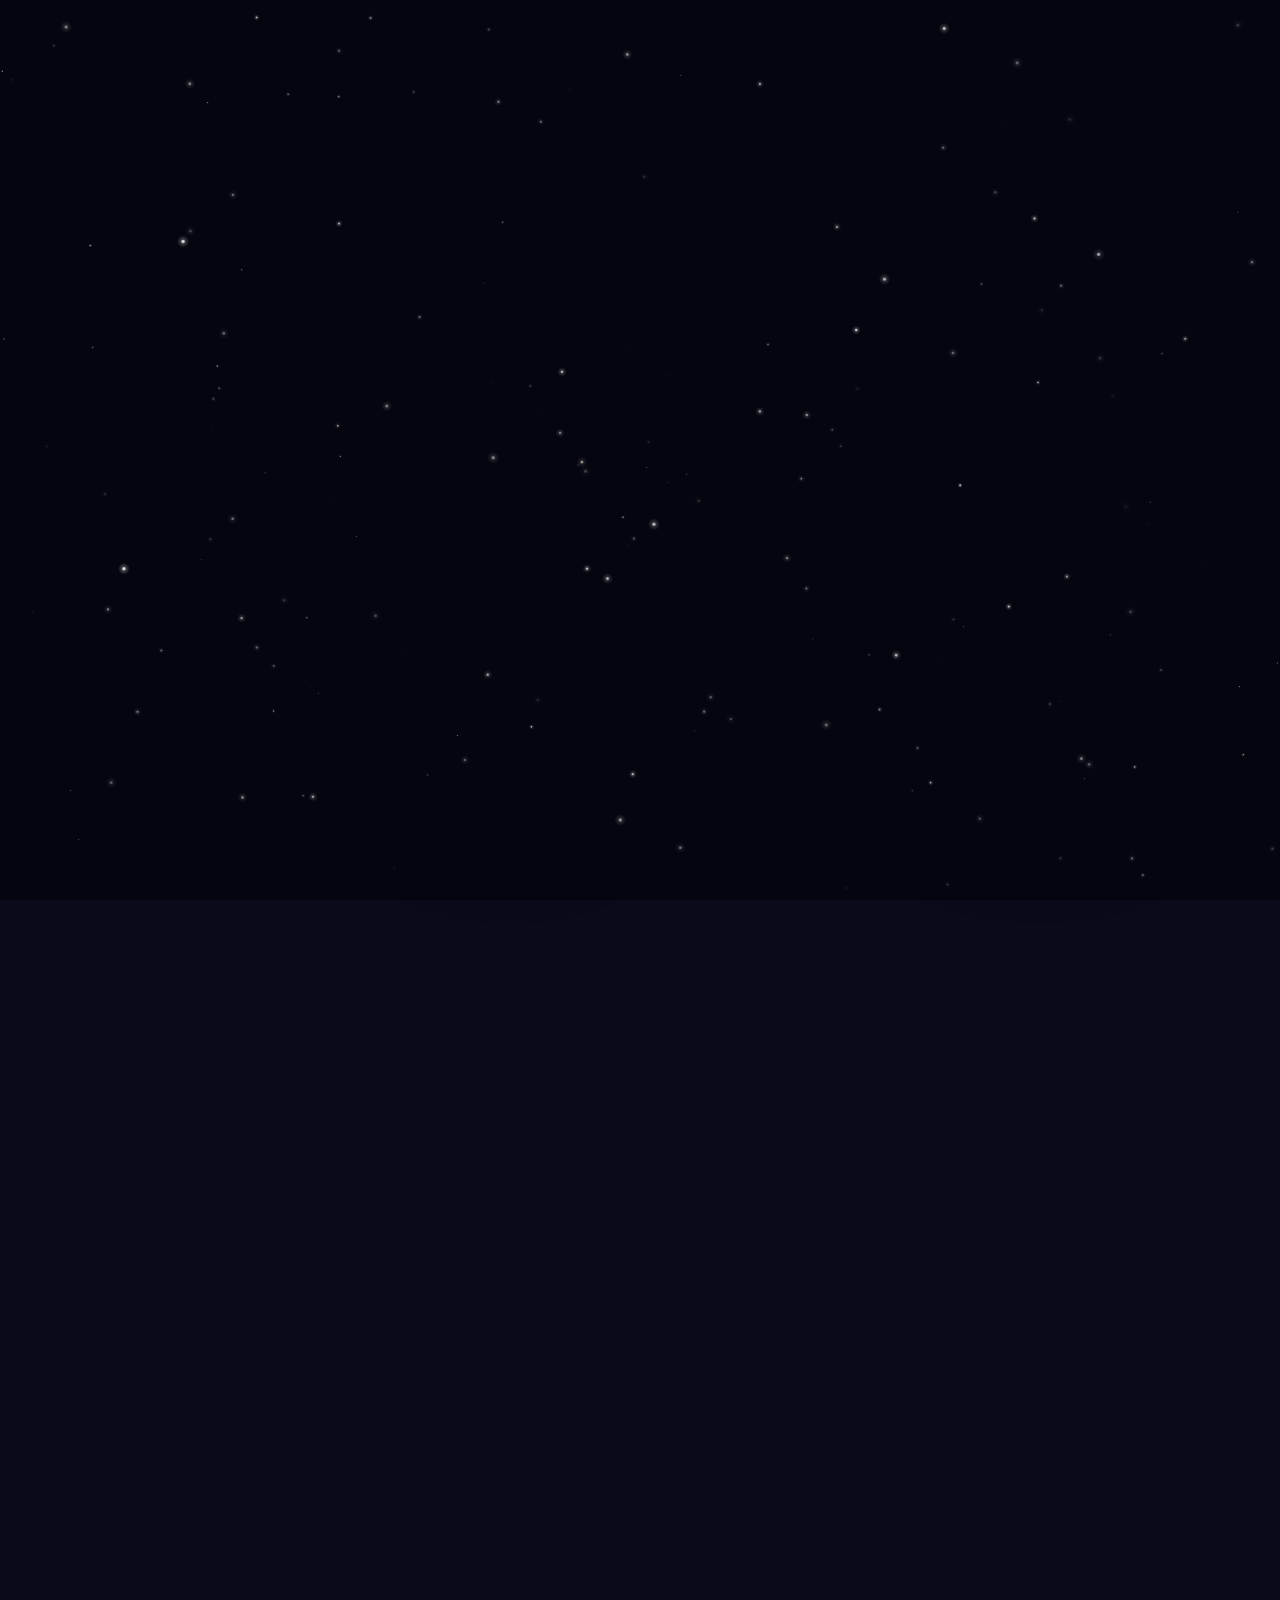
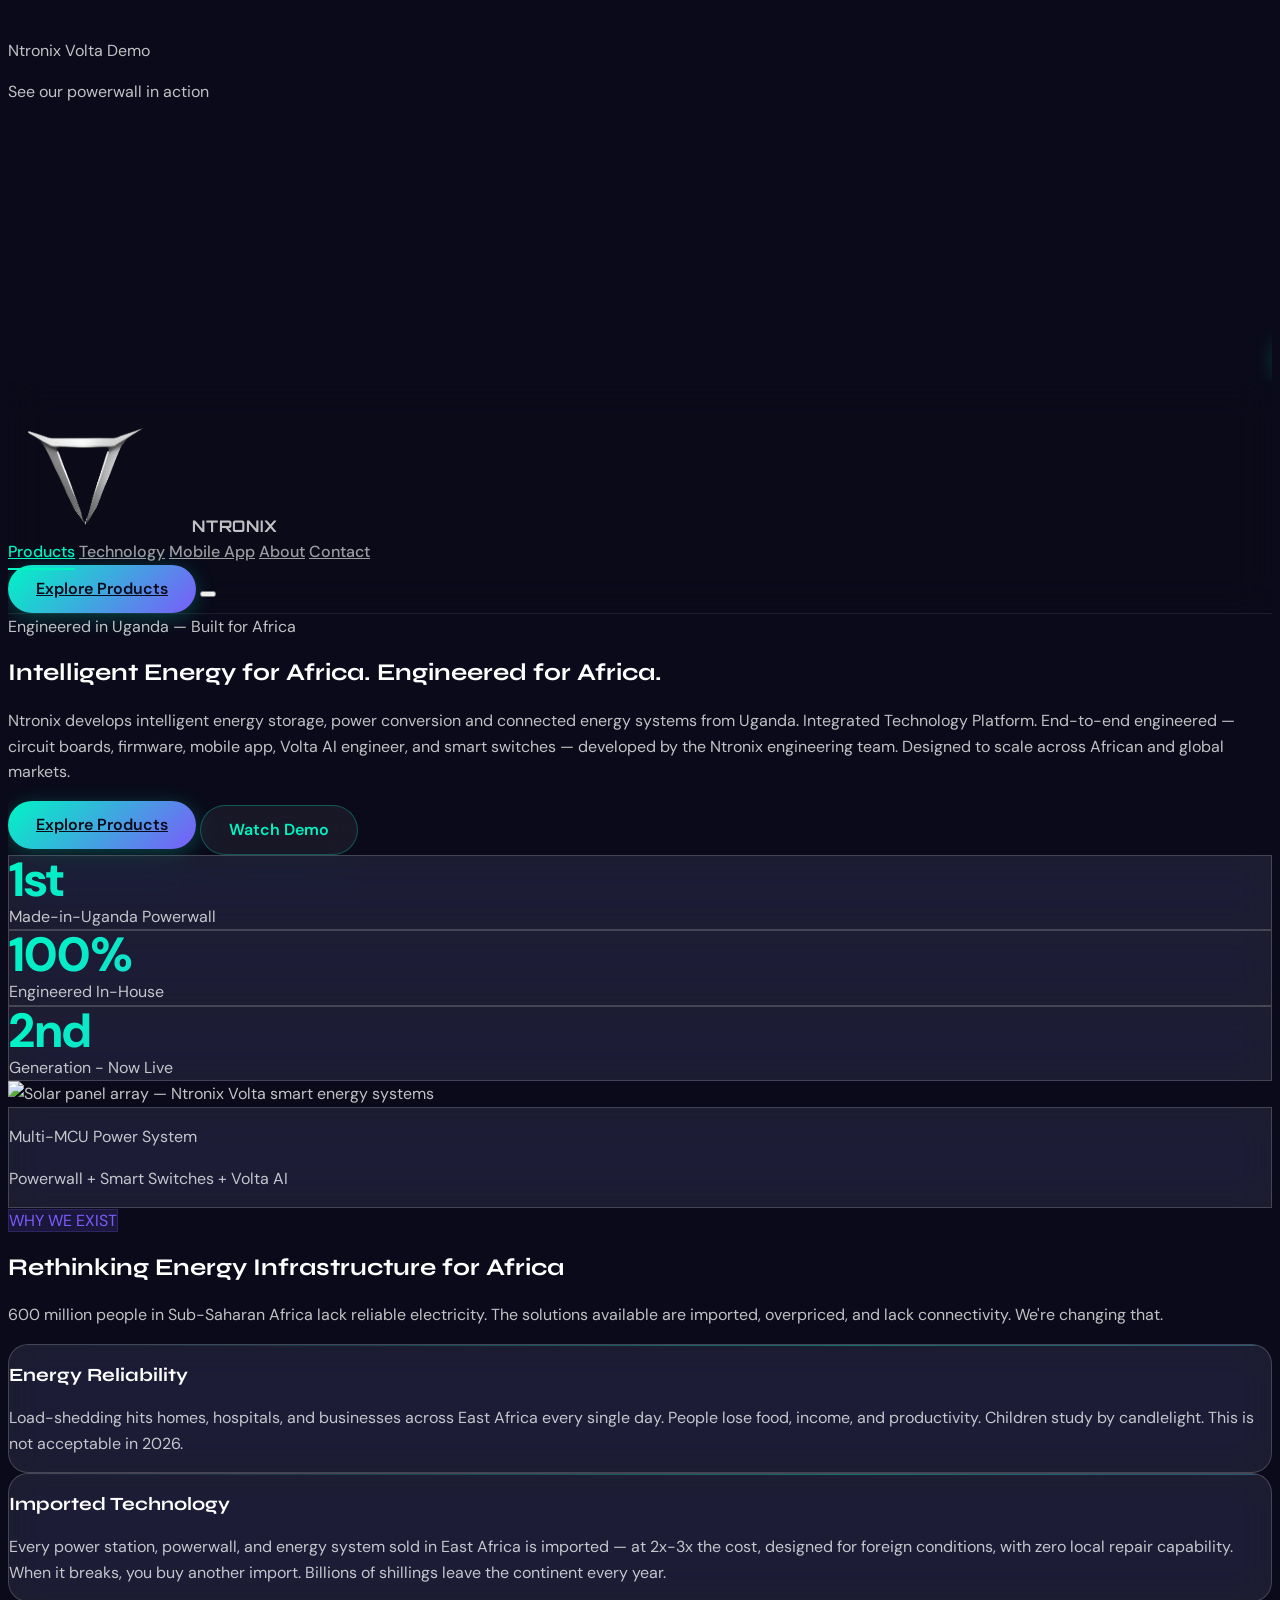
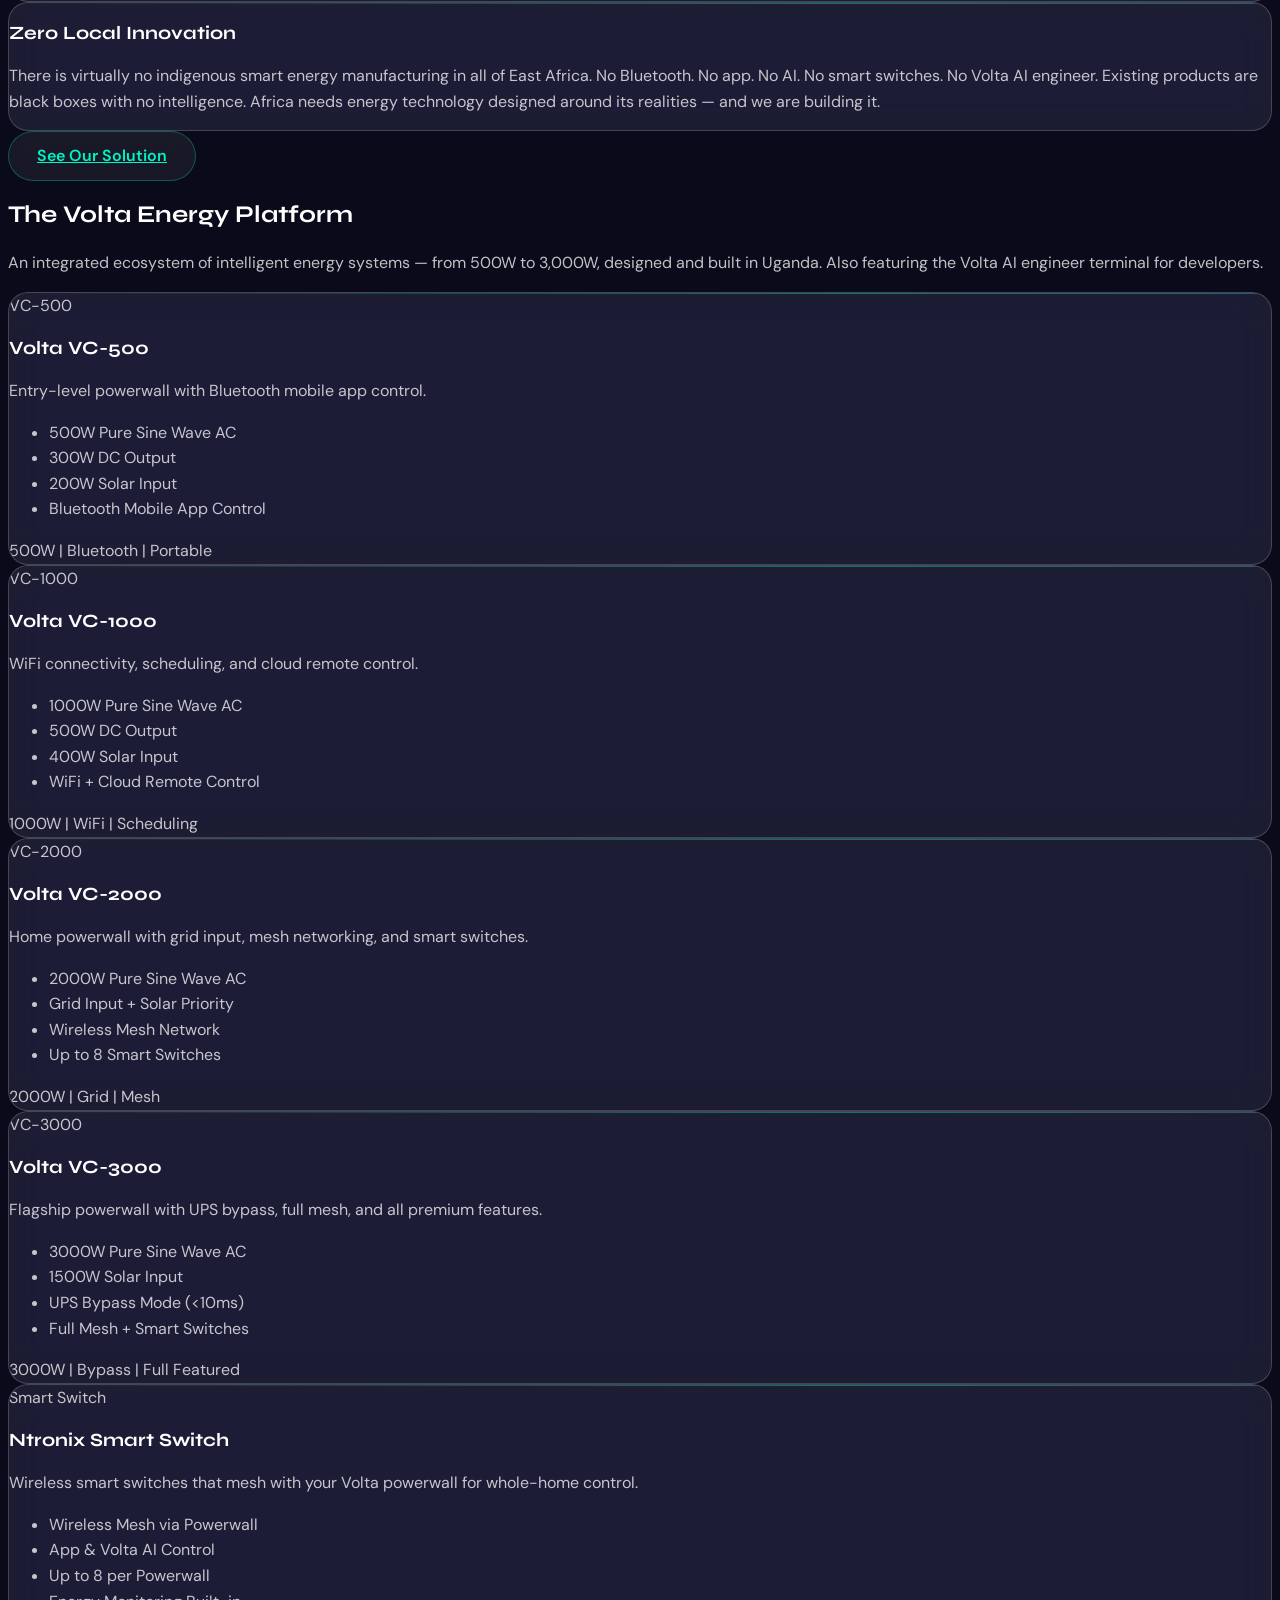
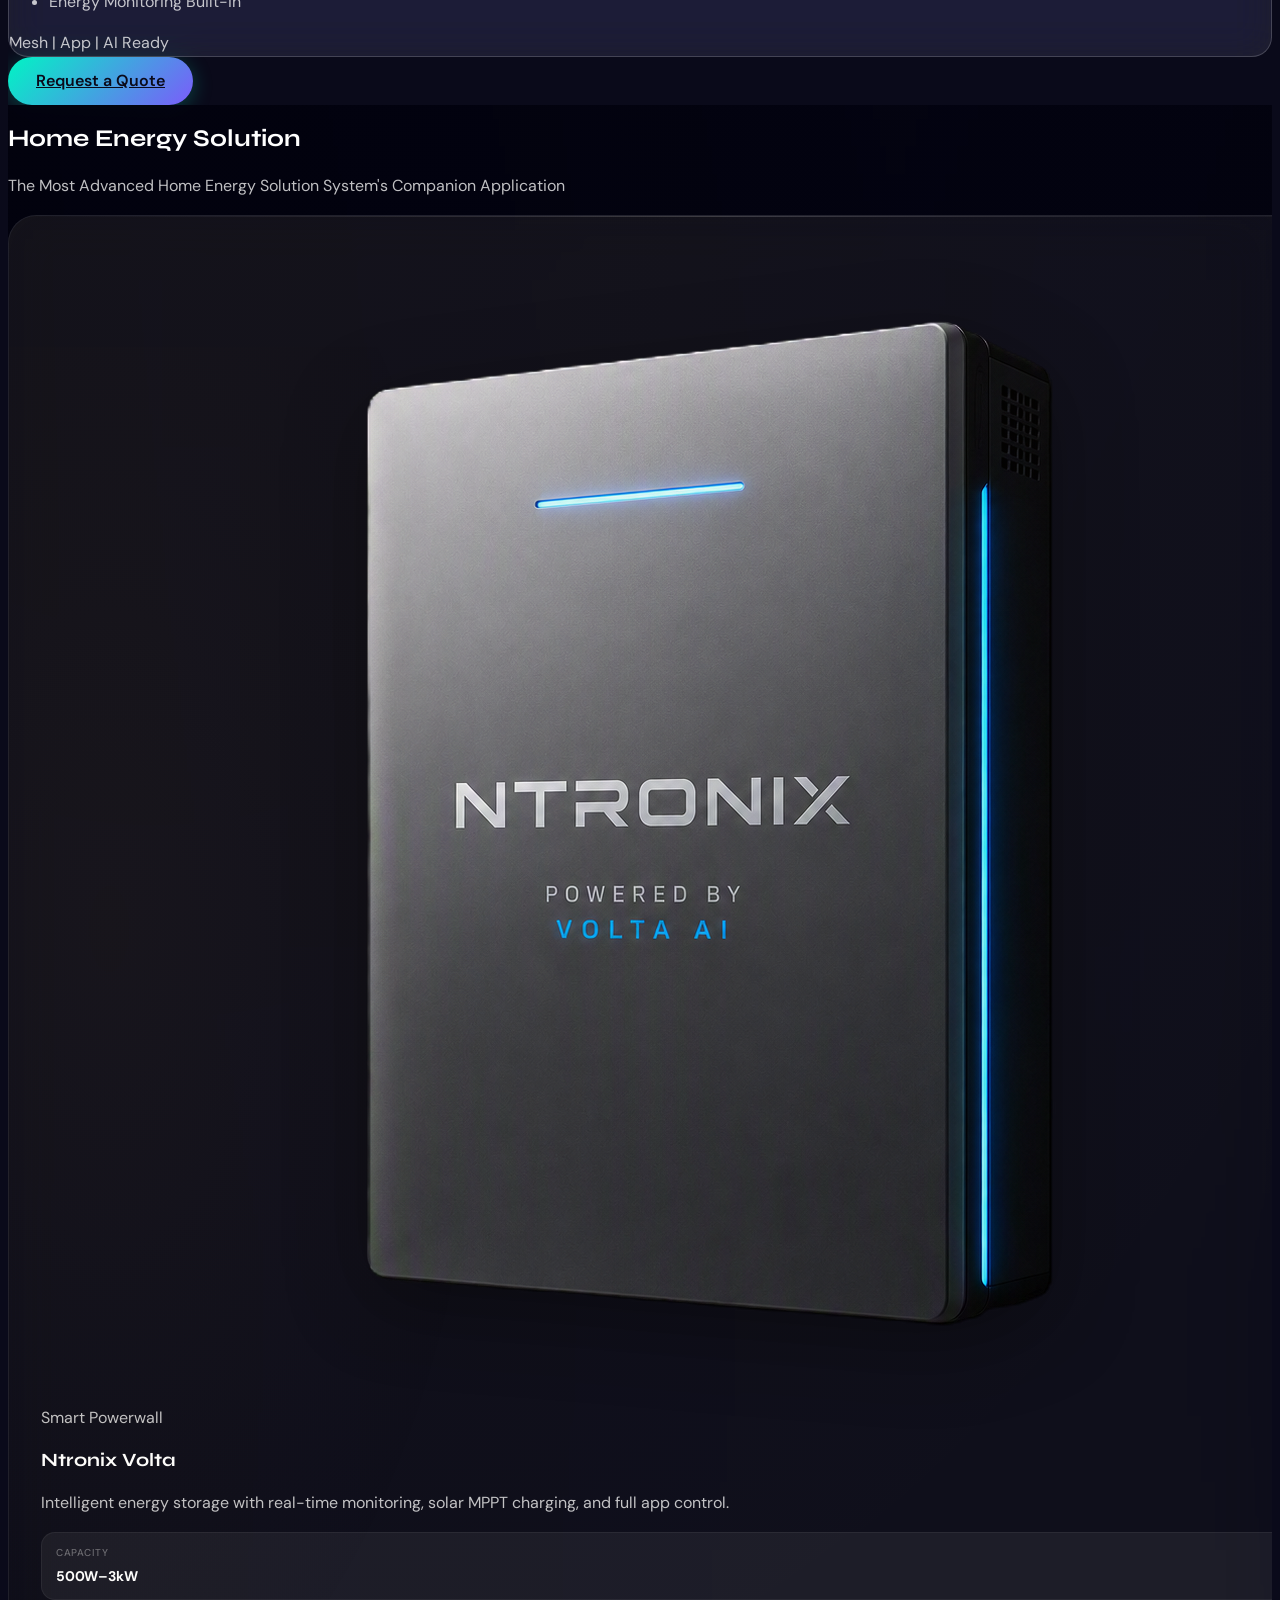
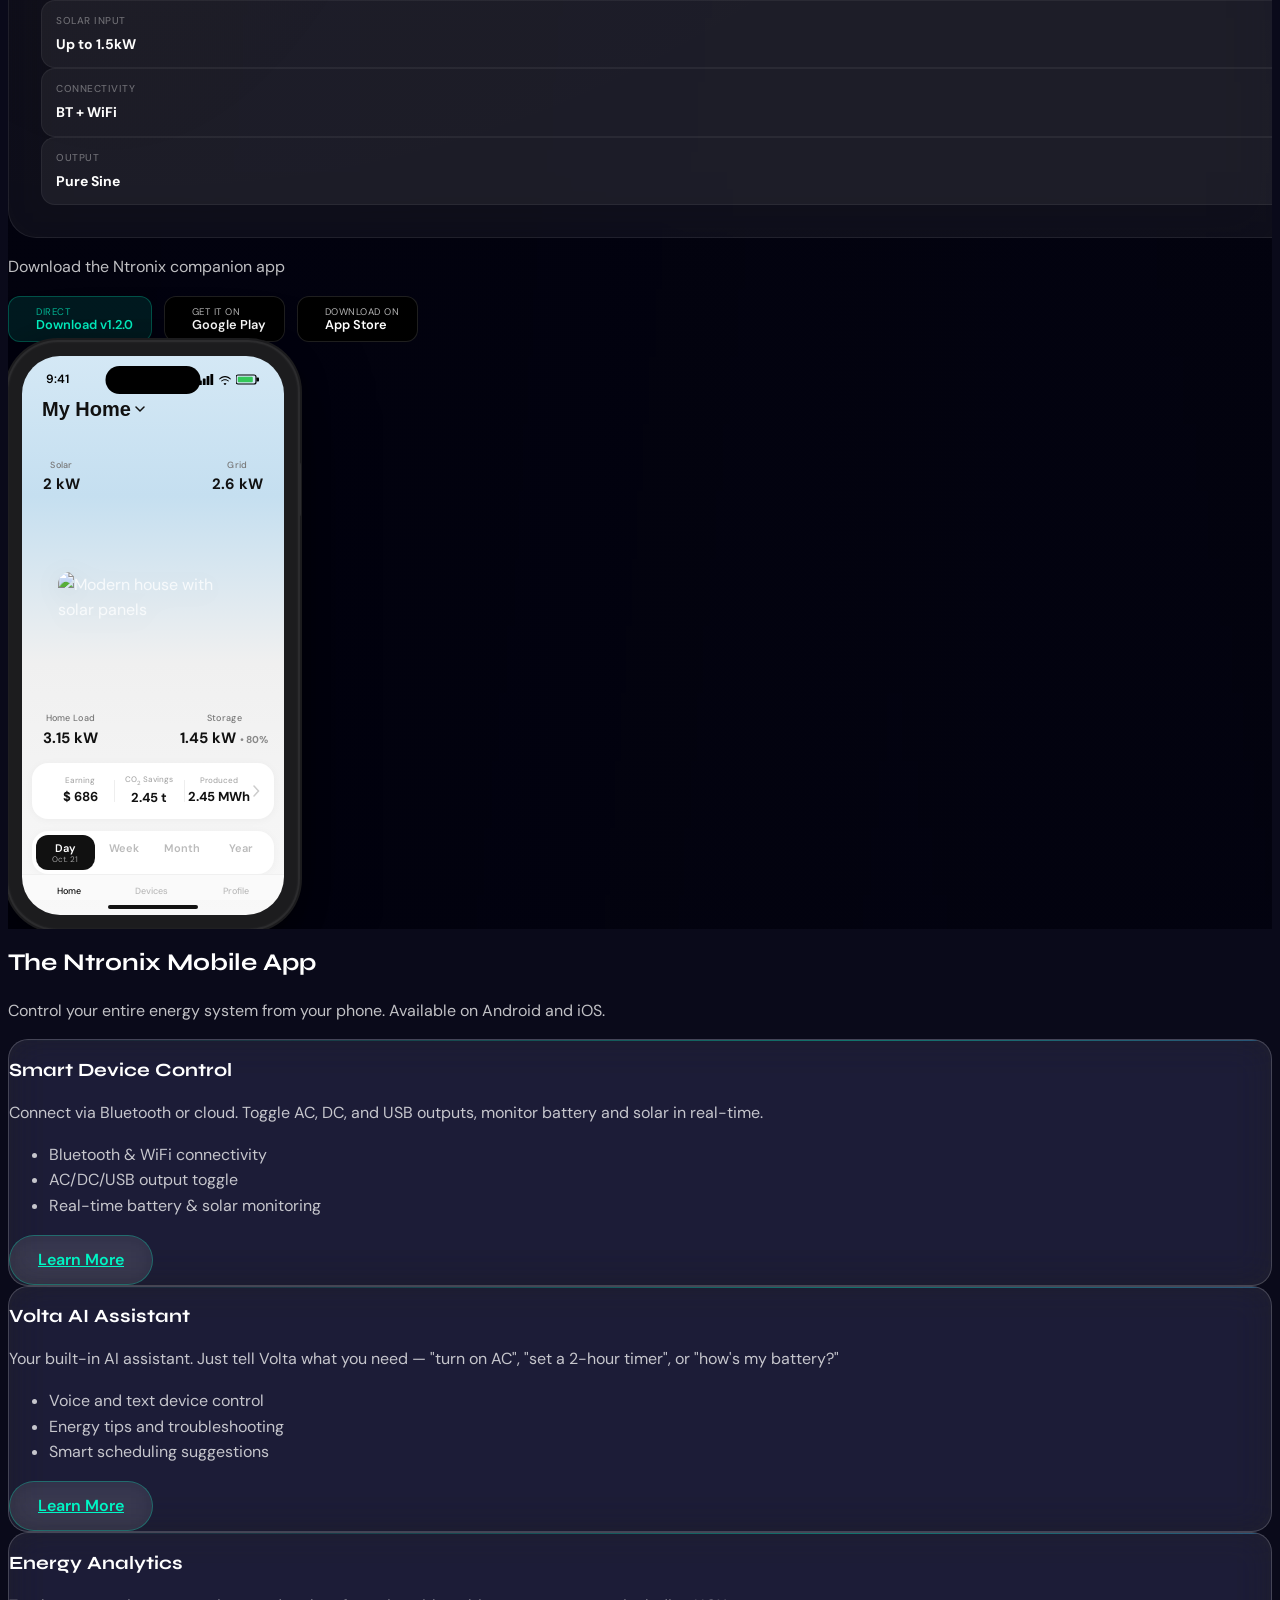
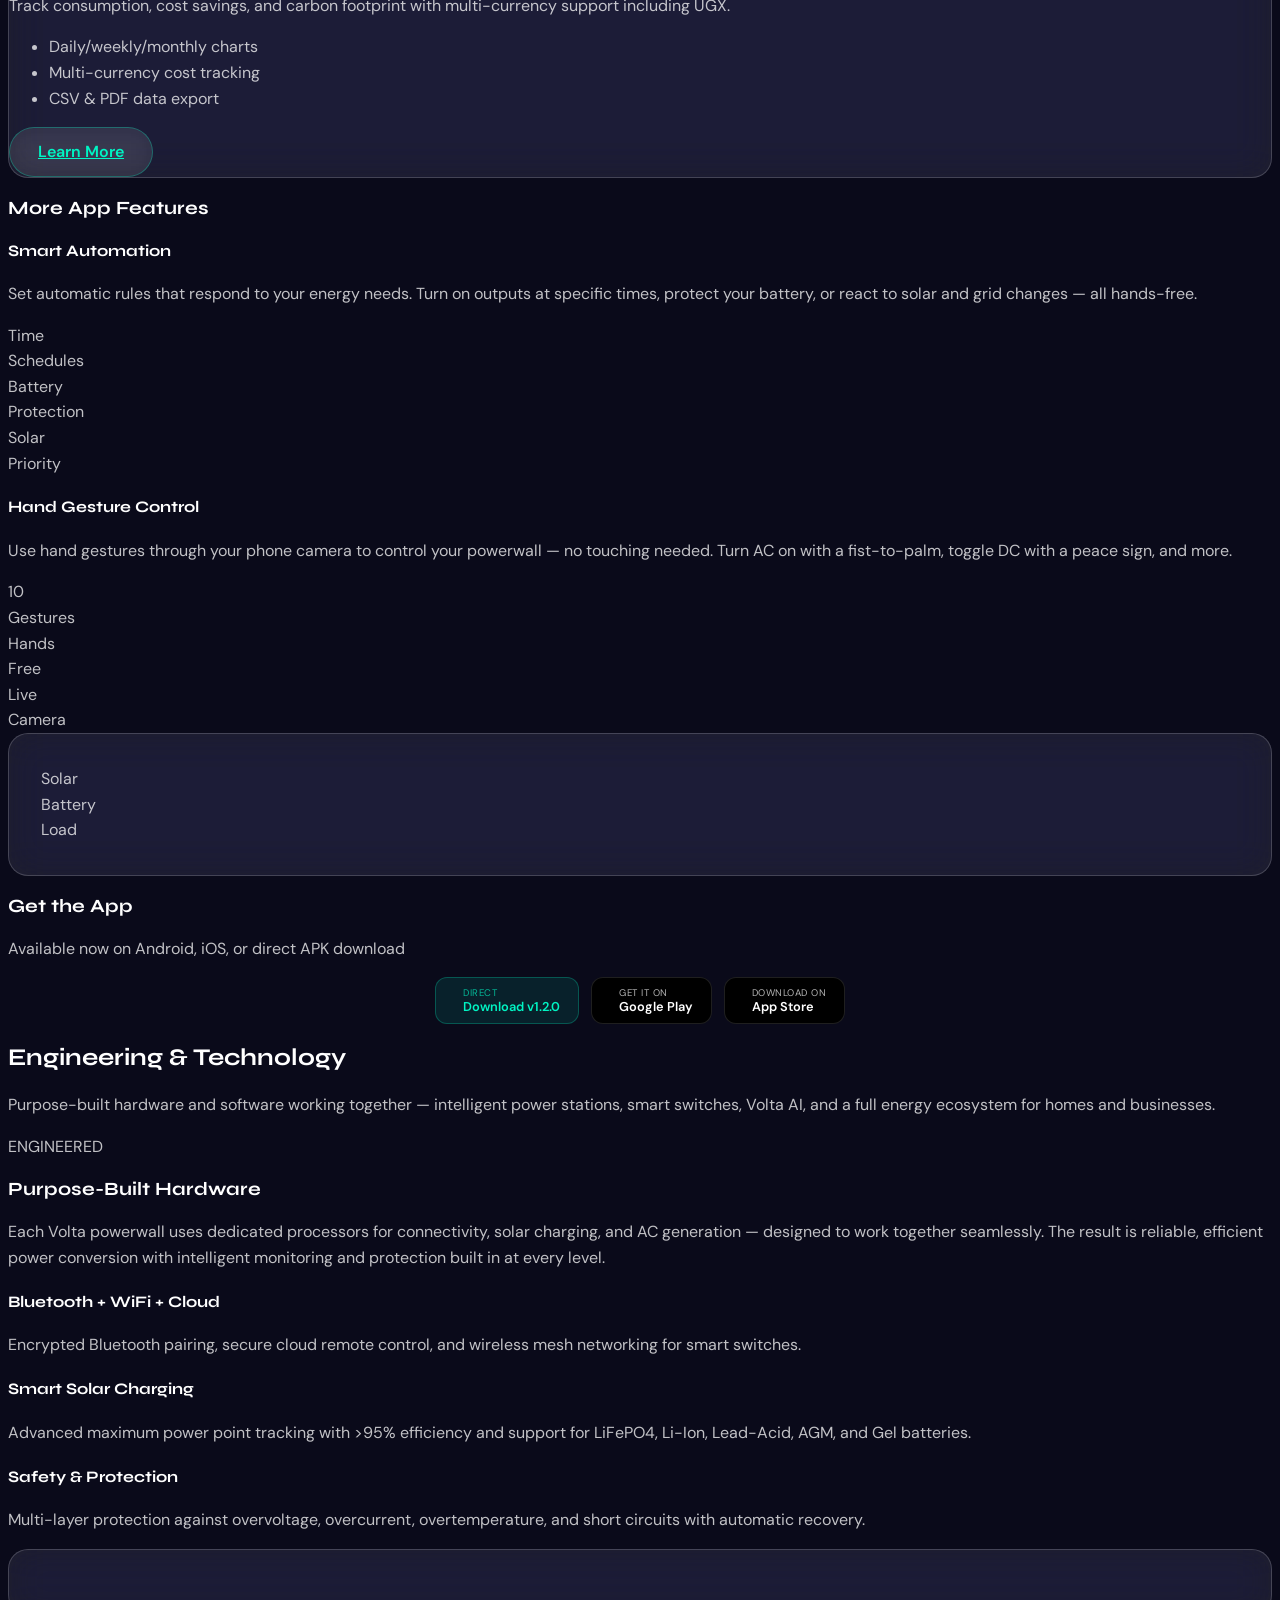
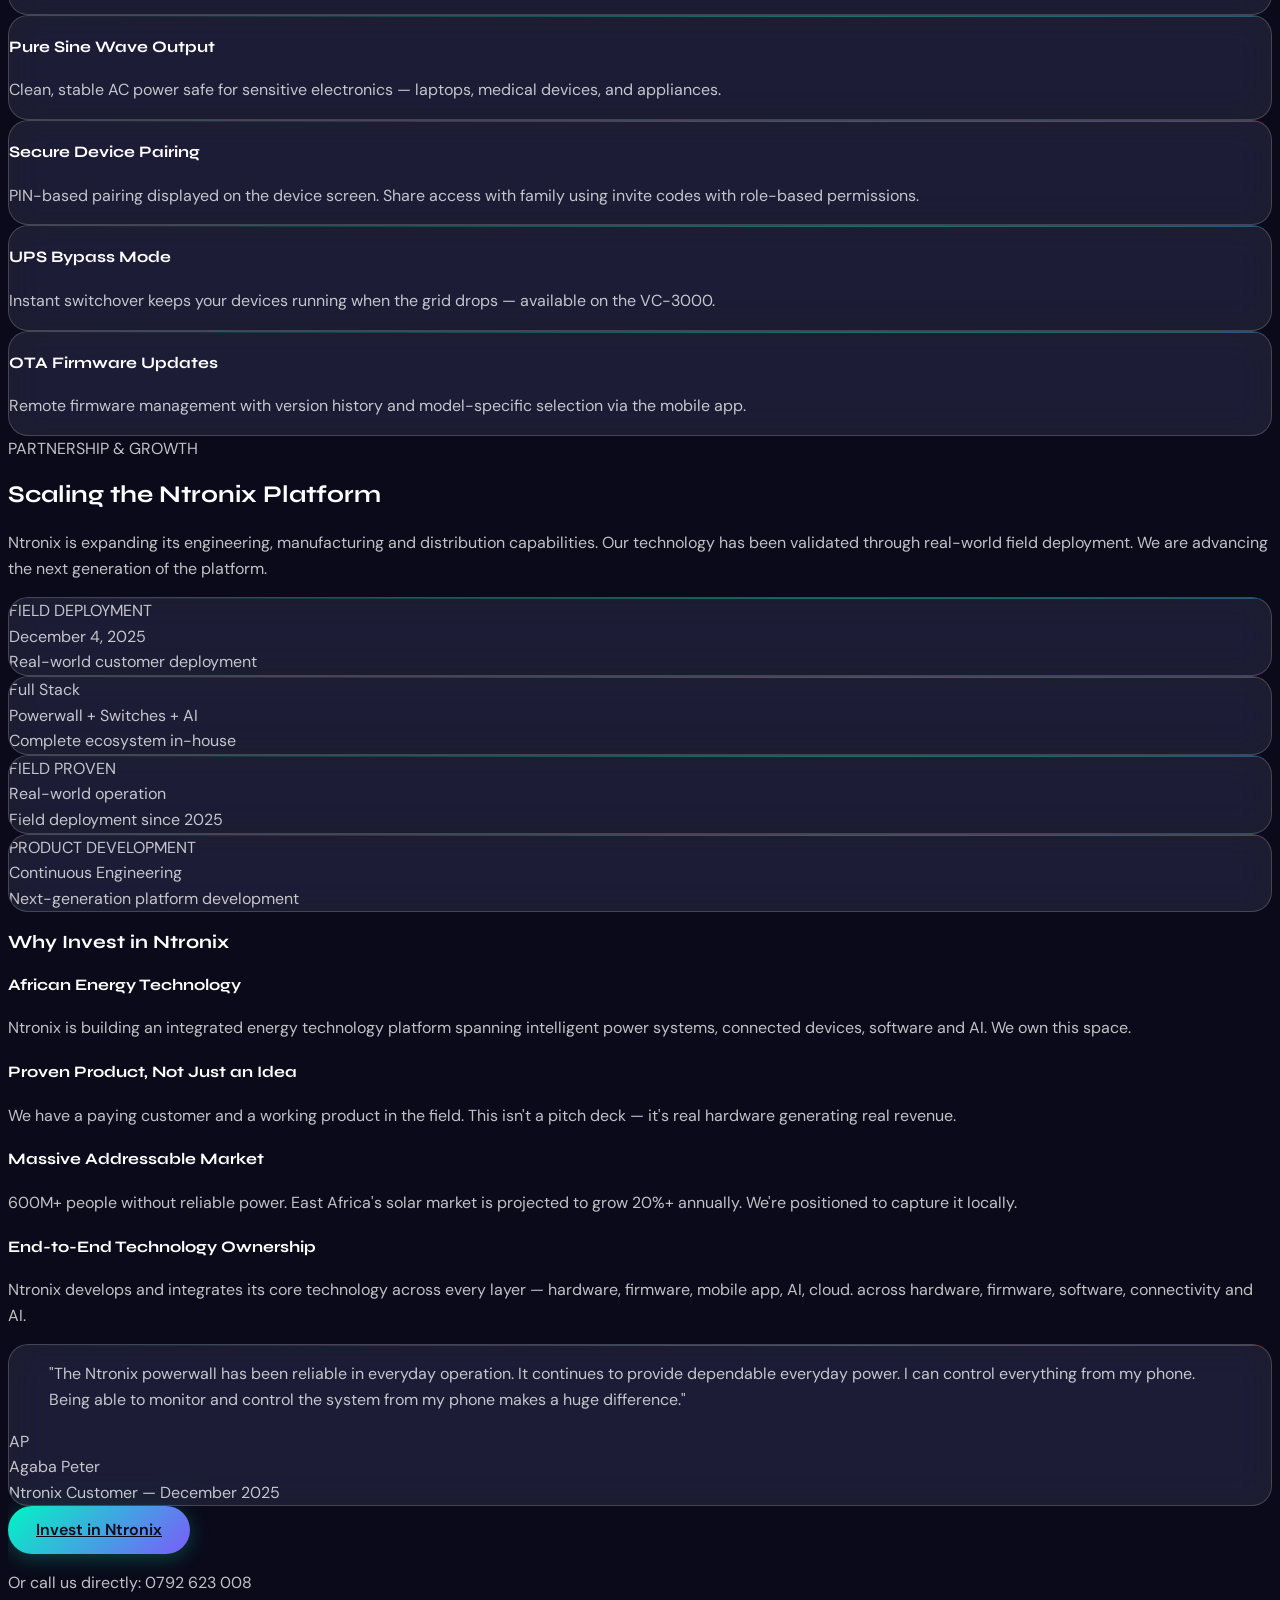
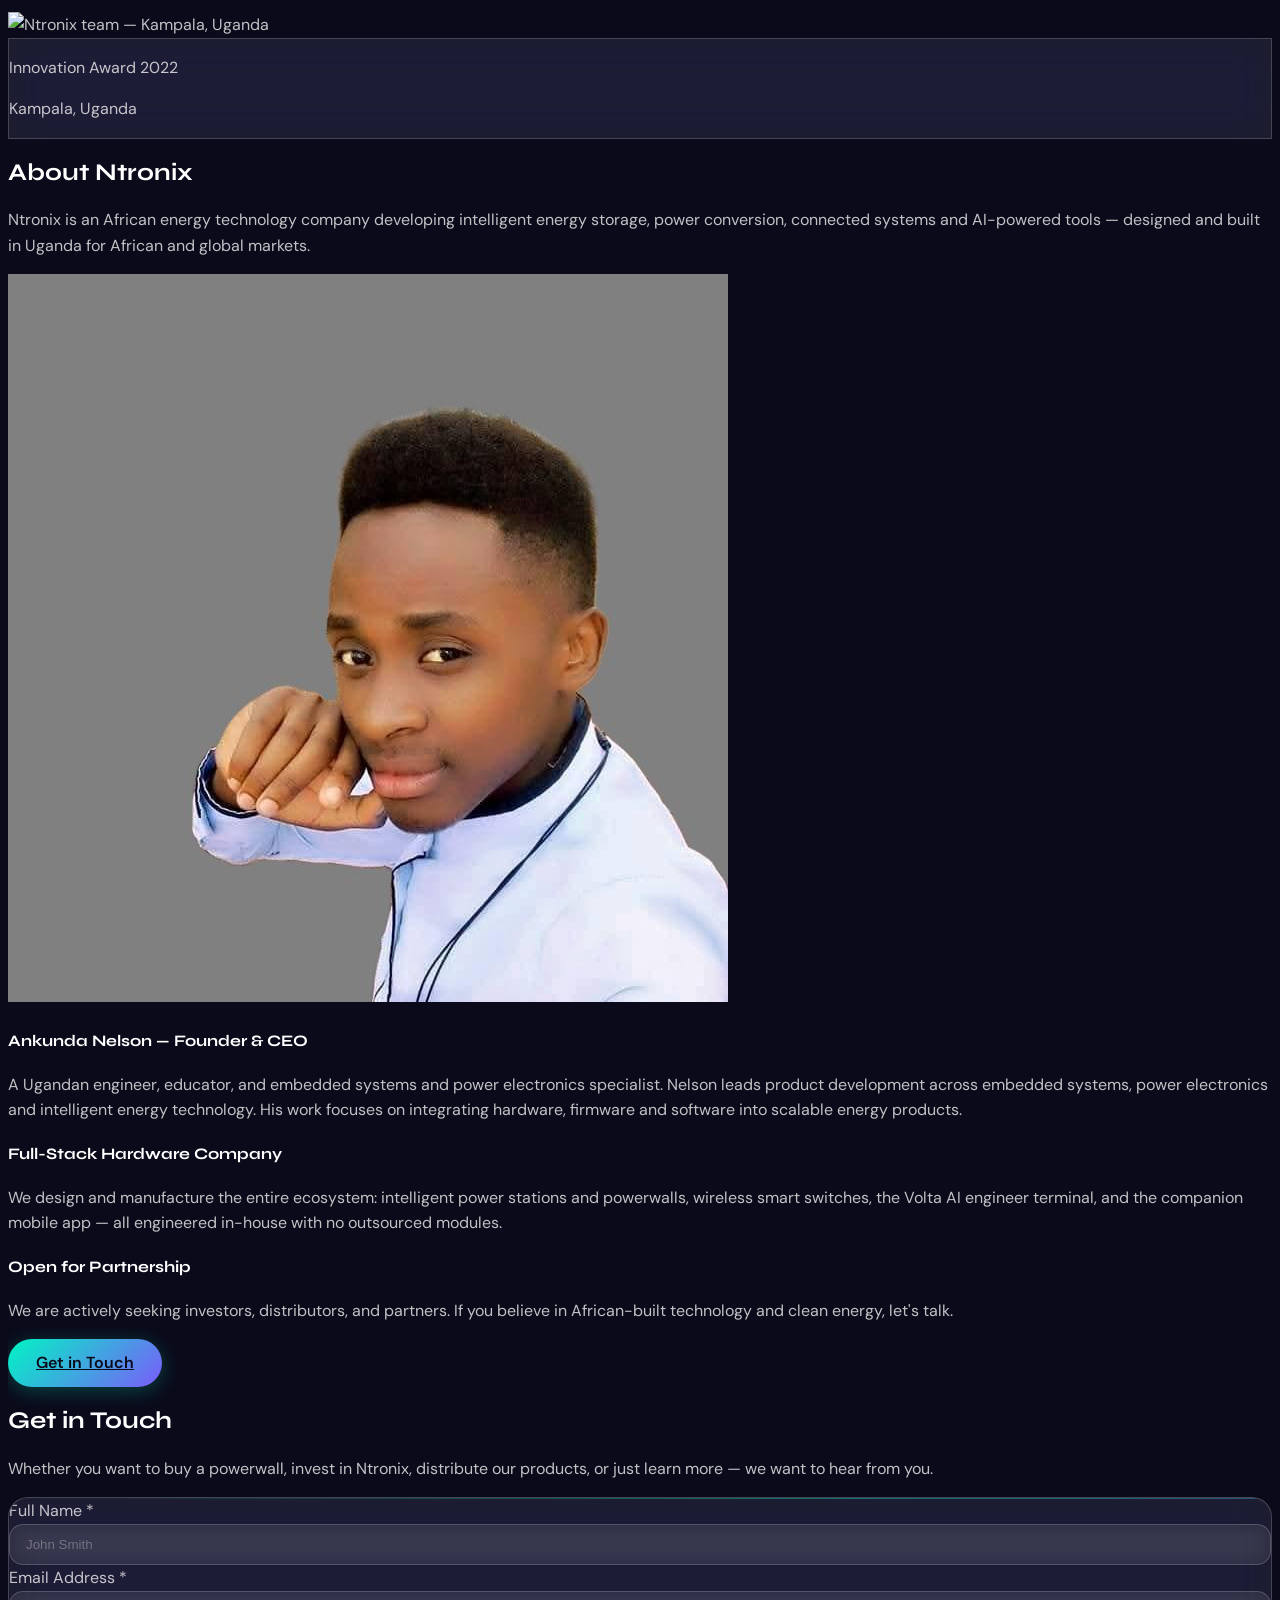
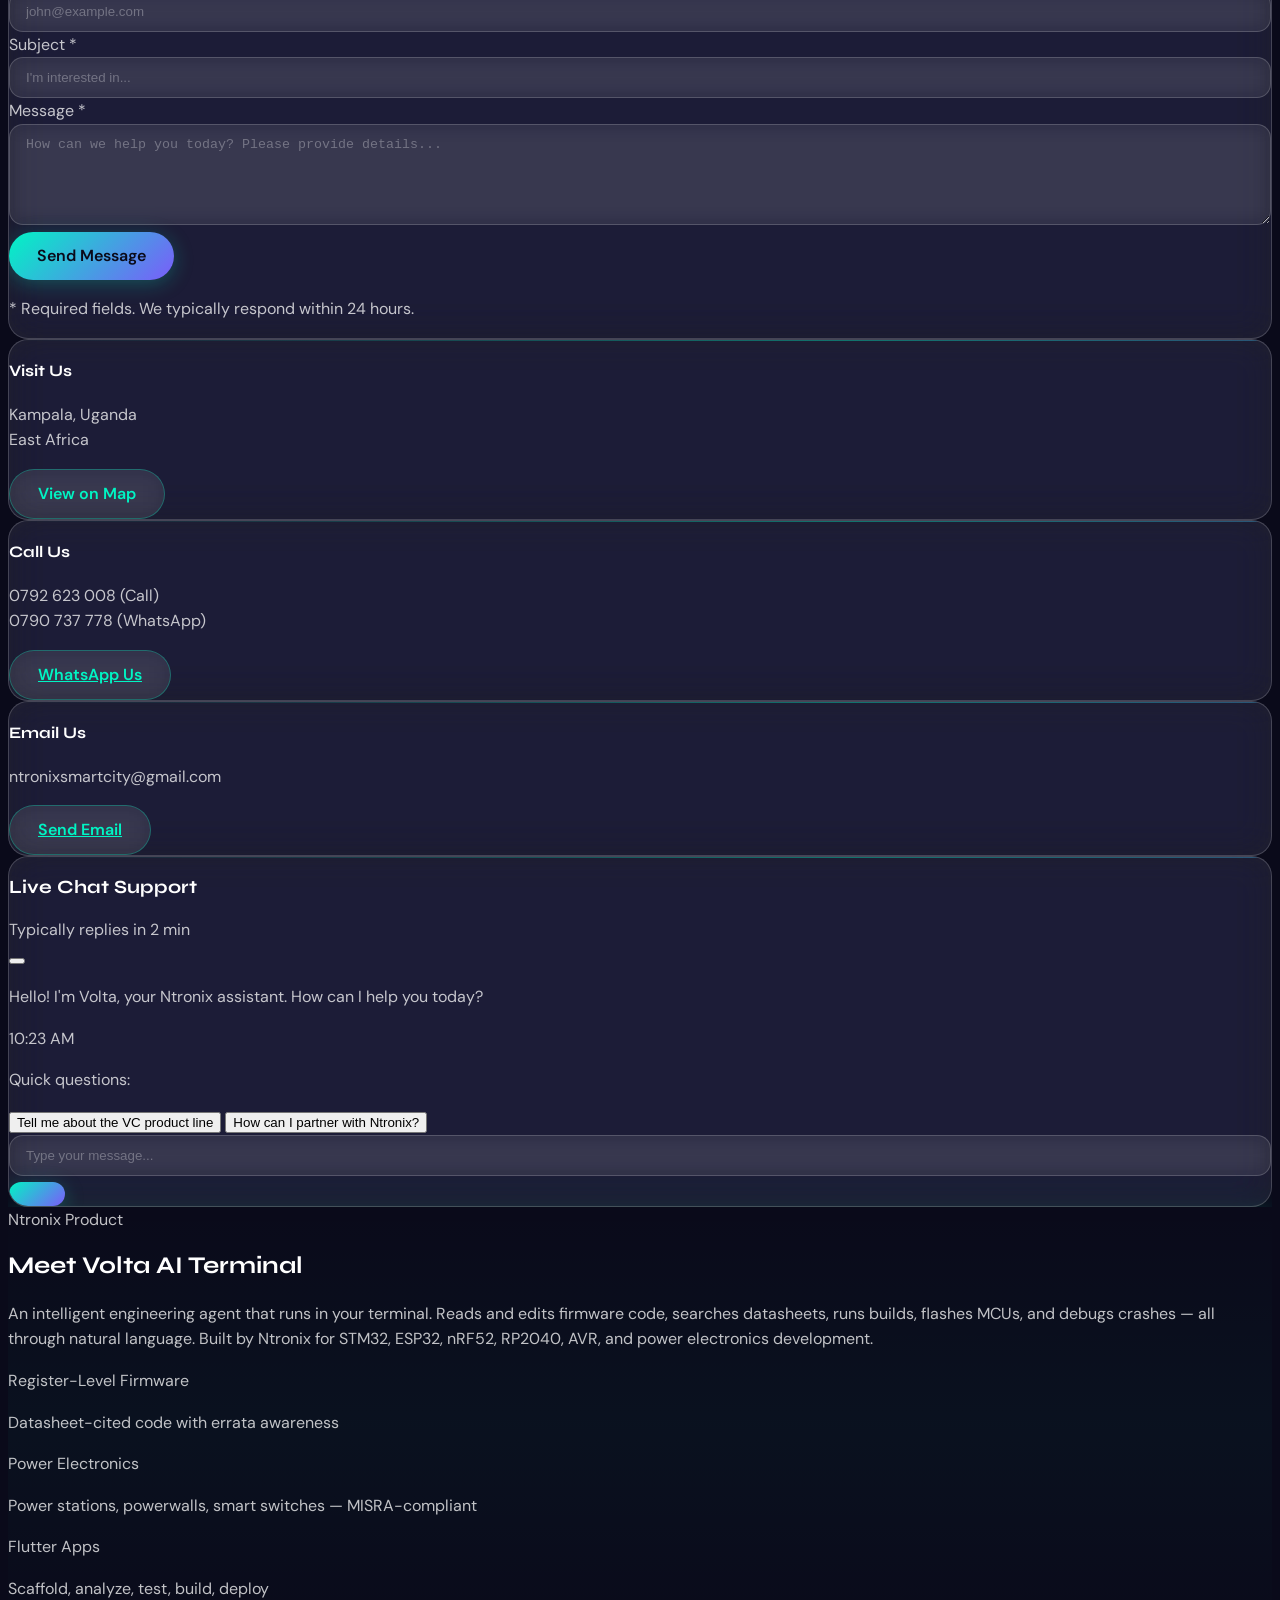
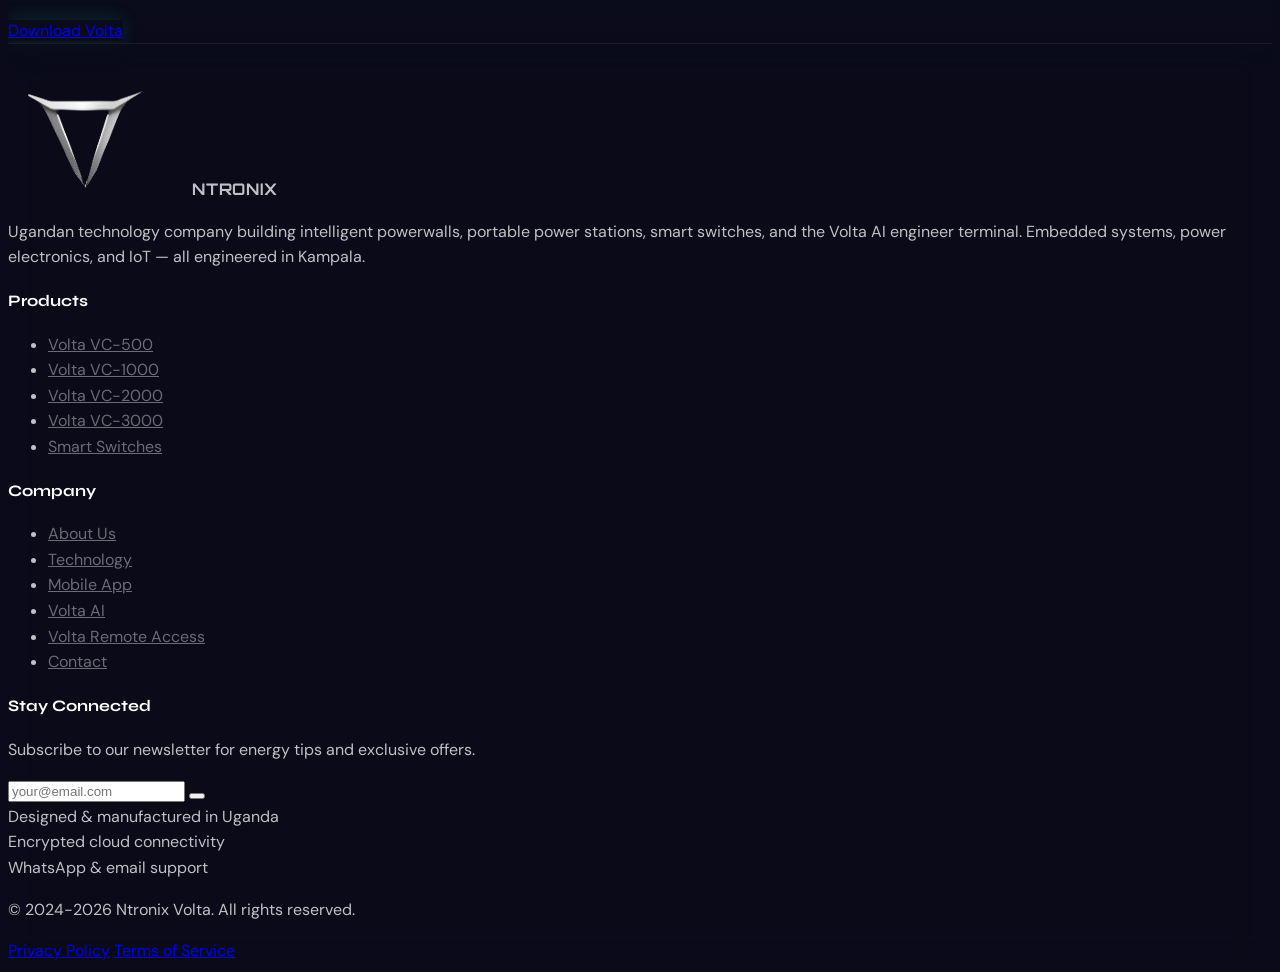
==== commit 6ad0fe14: "feat: publish Windows desktop release feed Expose the verified v1.0.4 installer through the Website " ====
--- a/index.html
+++ b/index.html
@@ -2986,7 +2986,7 @@
                         </div>
                         
                         <div class="flex flex-wrap gap-4 justify-center">
-                            <a href="volta-download.html" 
+                            <a href="volta-download.html#download"
                                class="px-8 py-3.5 rounded-lg bg-accent-teal text-dark-base font-semibold hover:bg-accent-teal/90 transition inline-flex items-center gap-2" style="box-shadow:0 0 20px rgba(0,245,196,0.15);">
                                 <i class="ri-download-2-line"></i>
                                 Download Volta
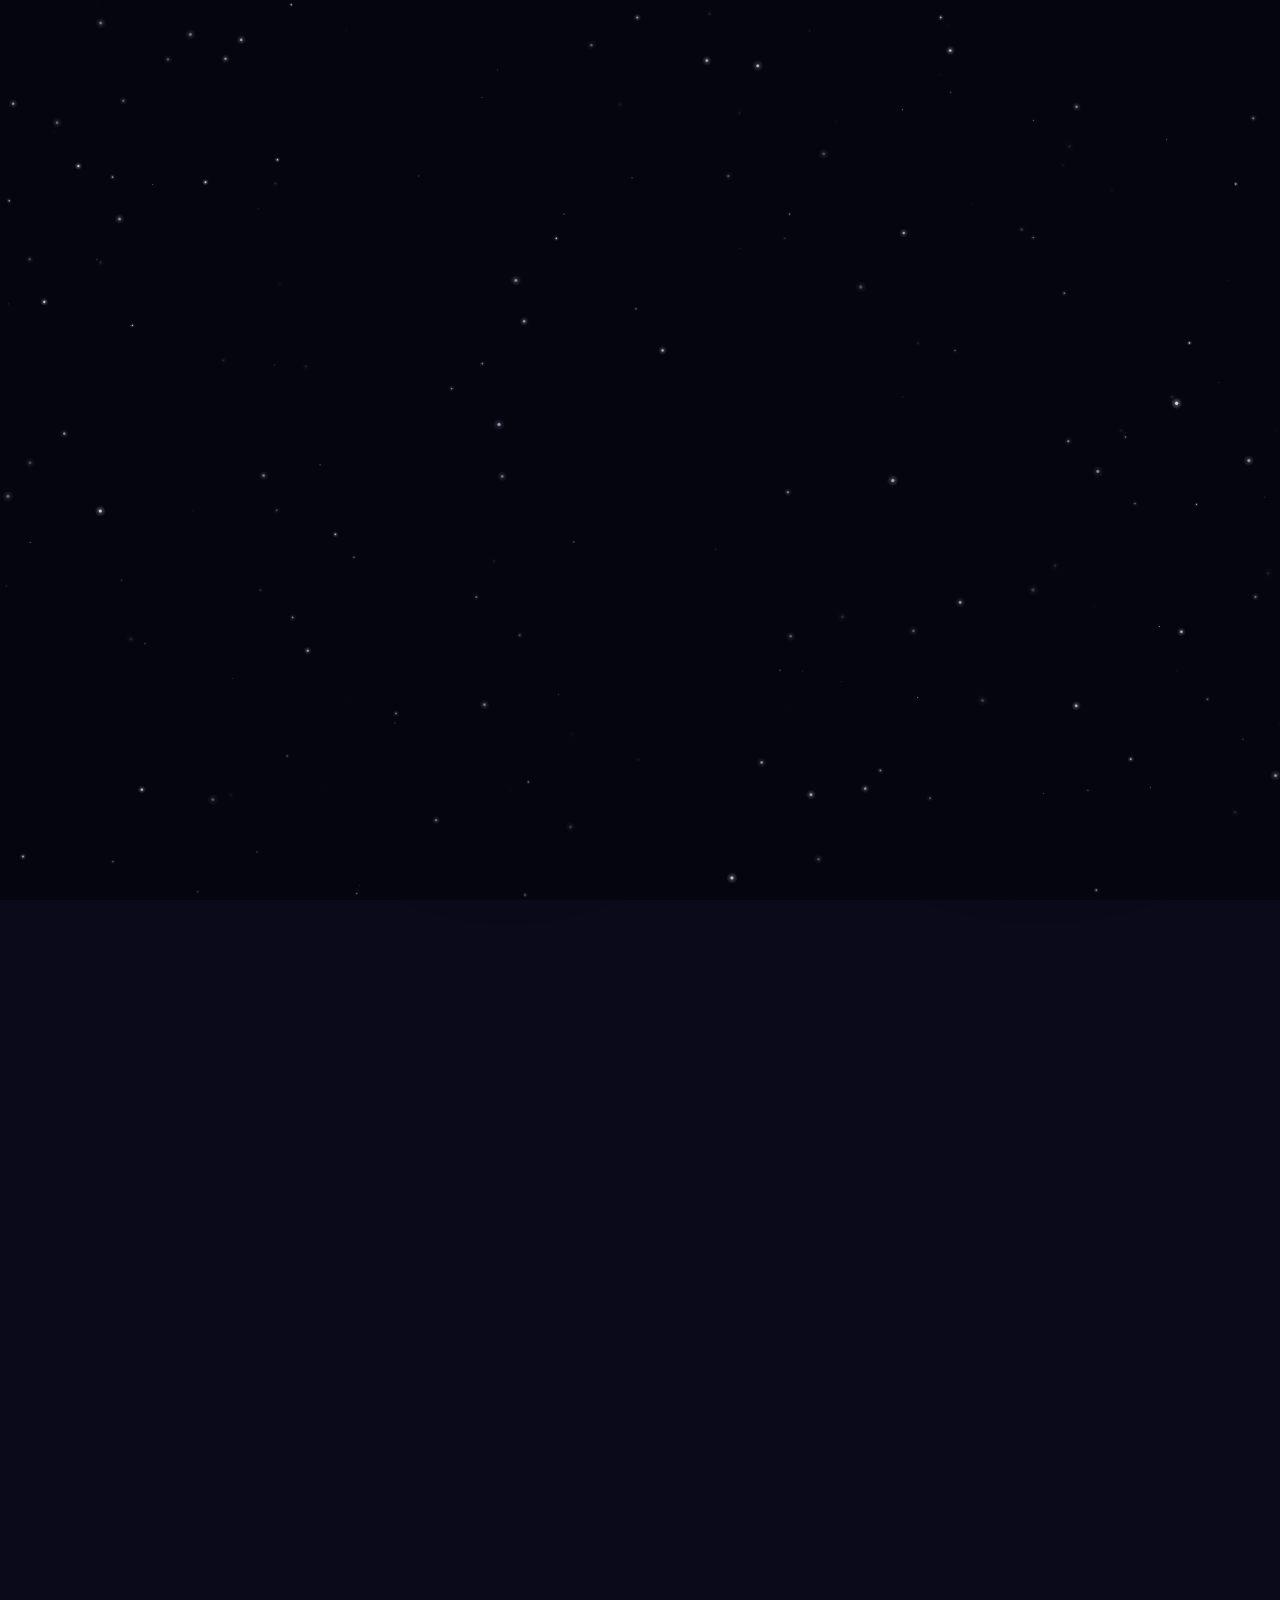
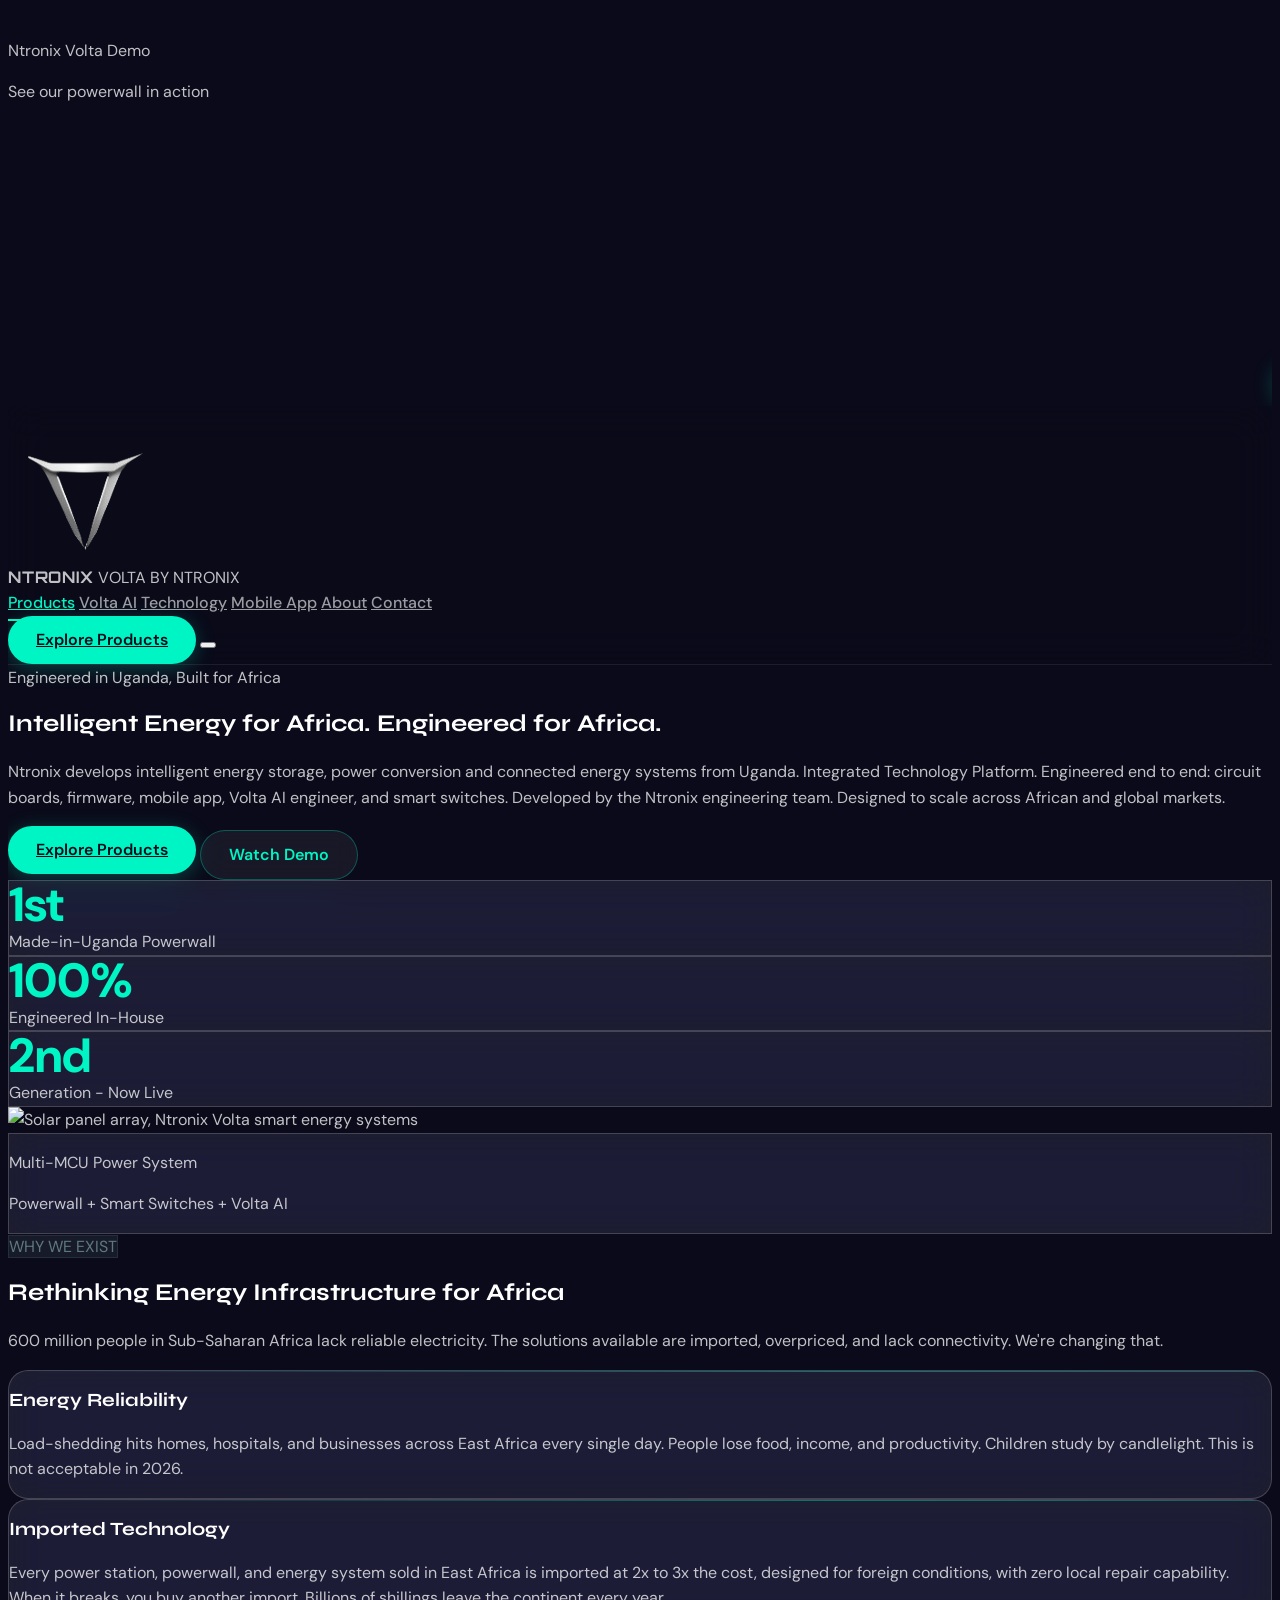
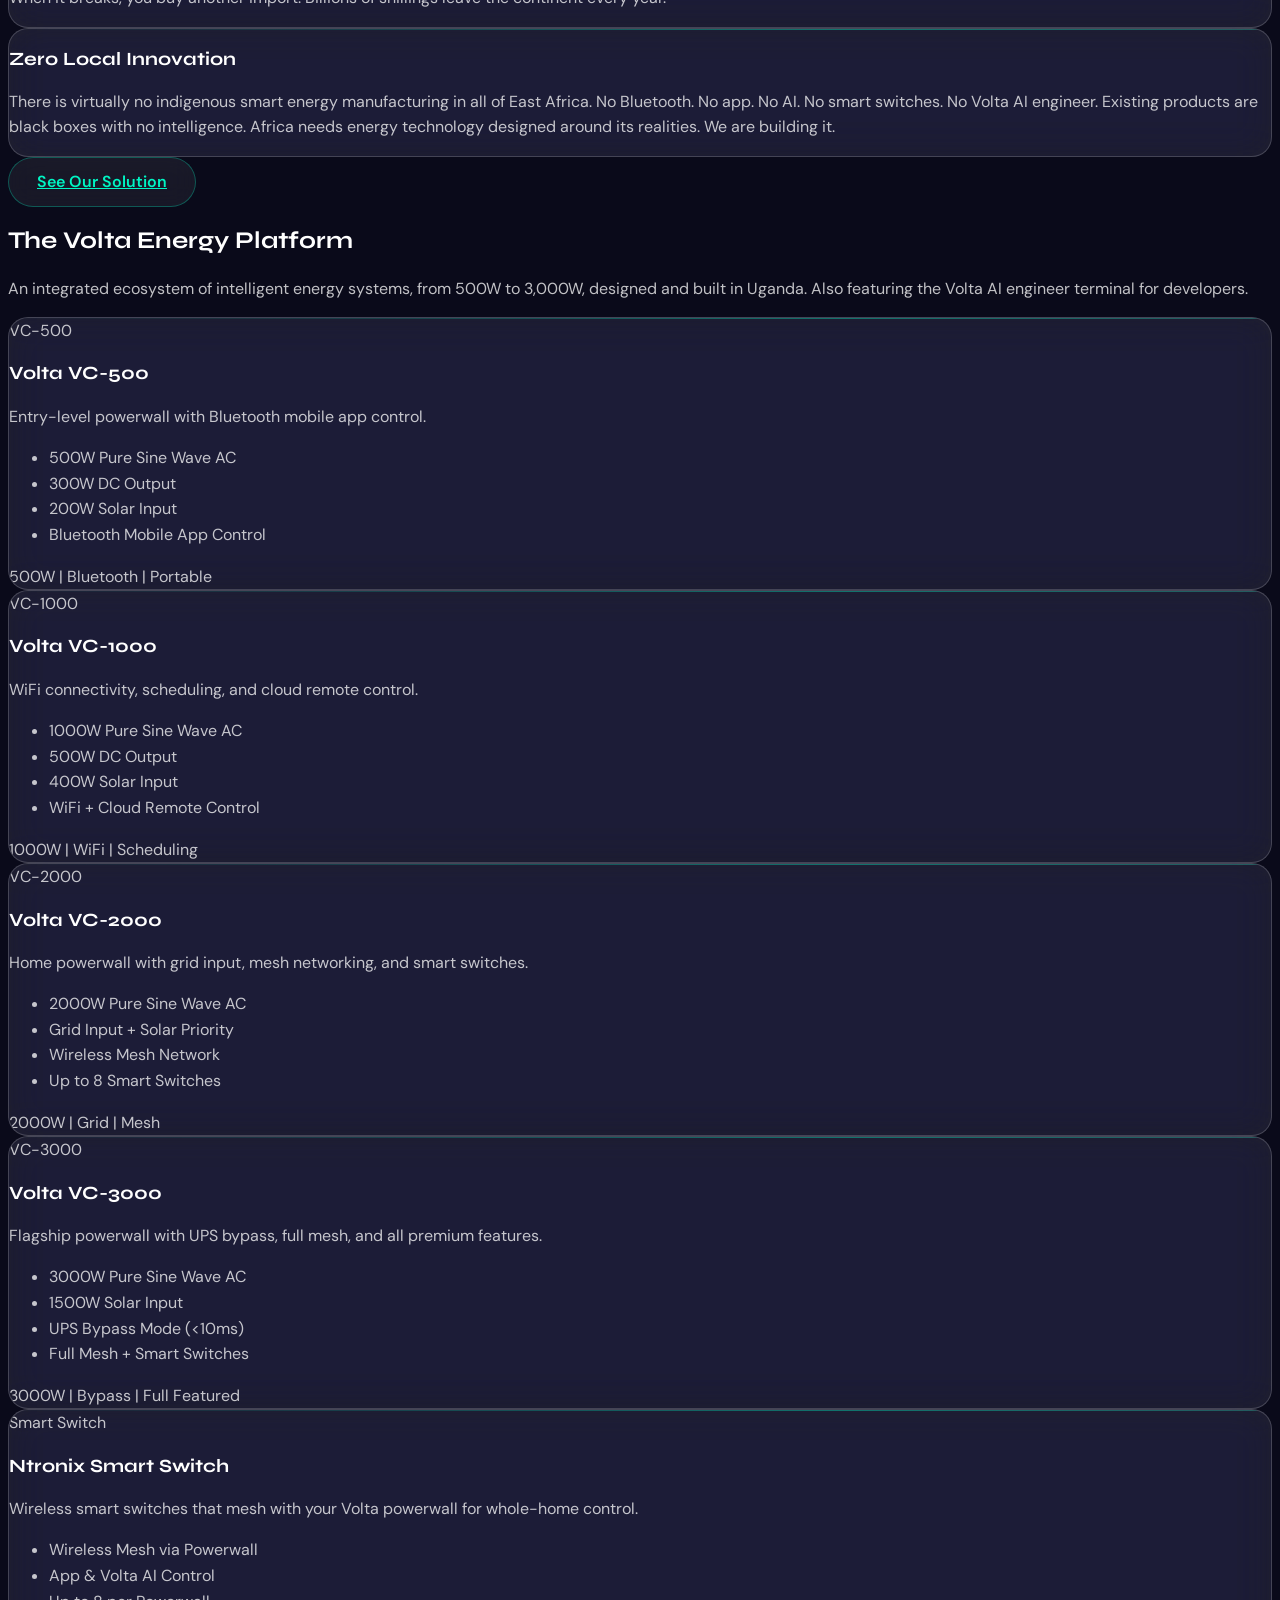
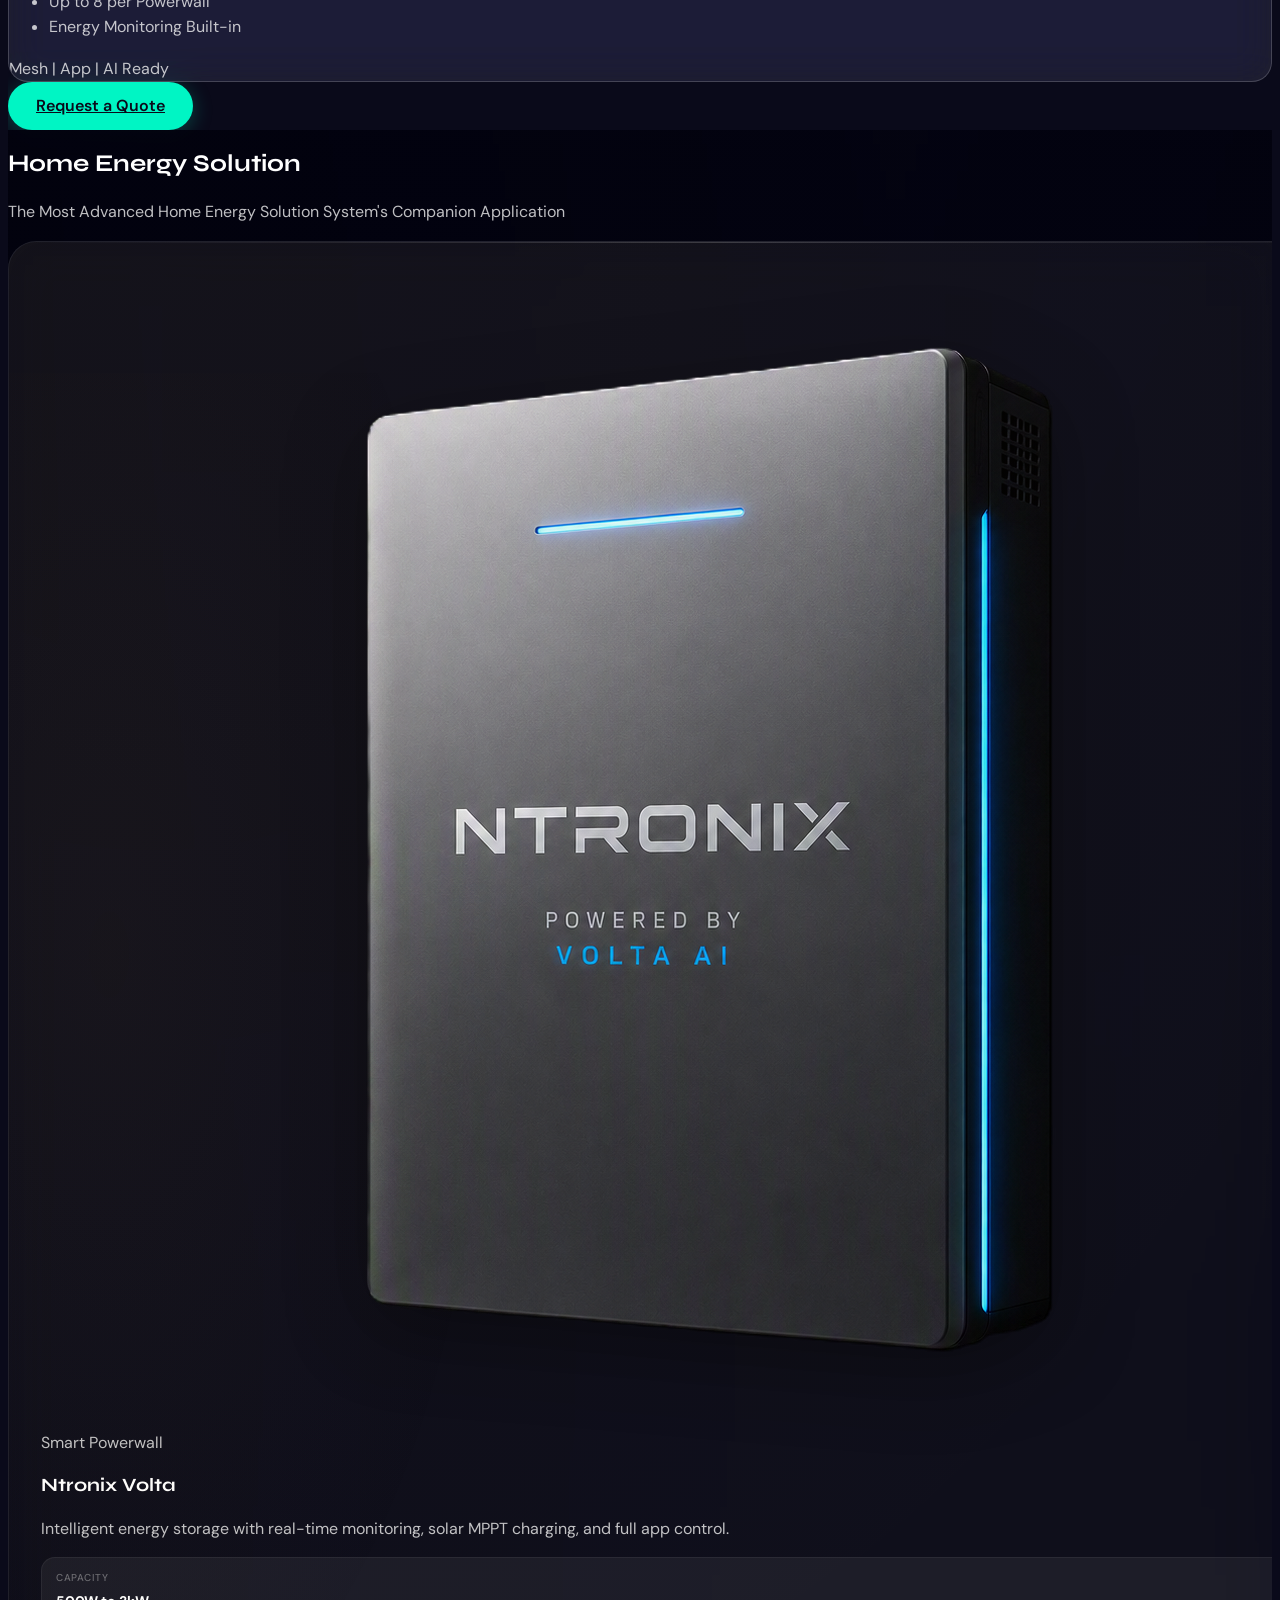
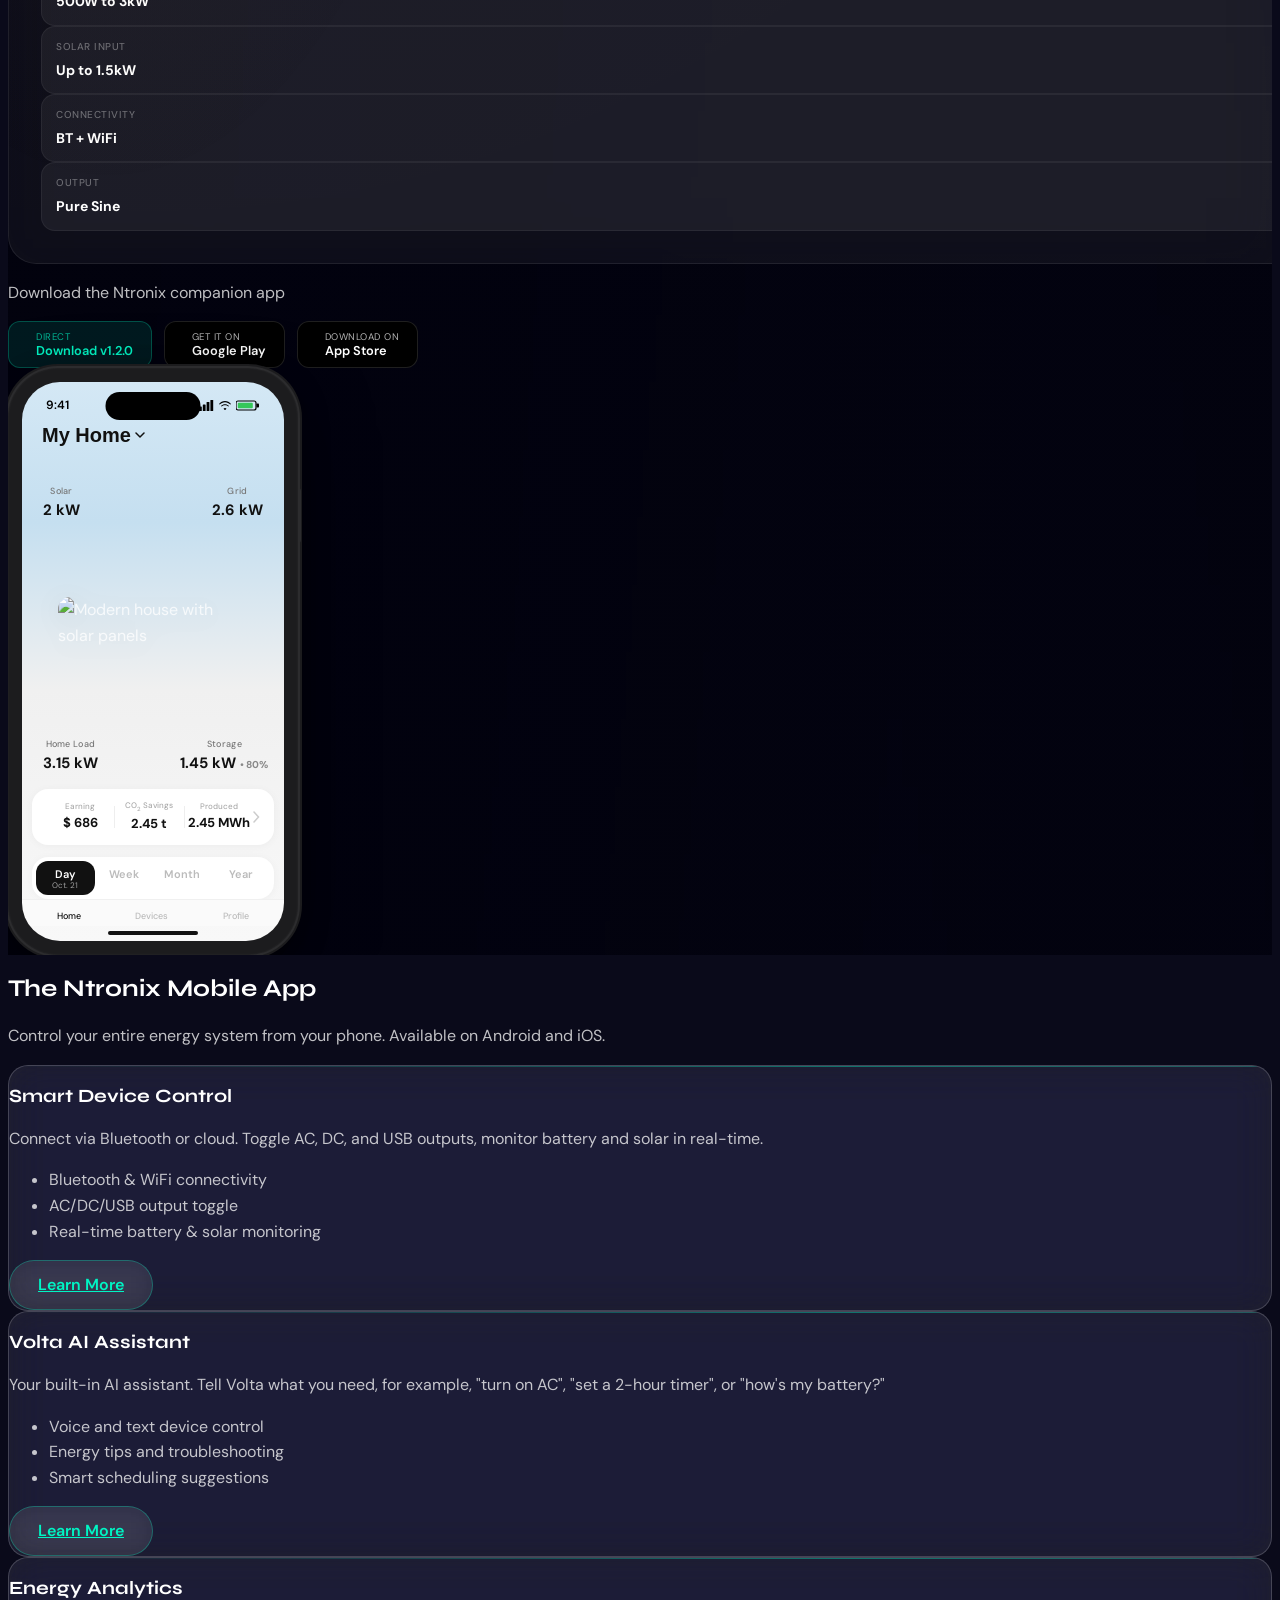
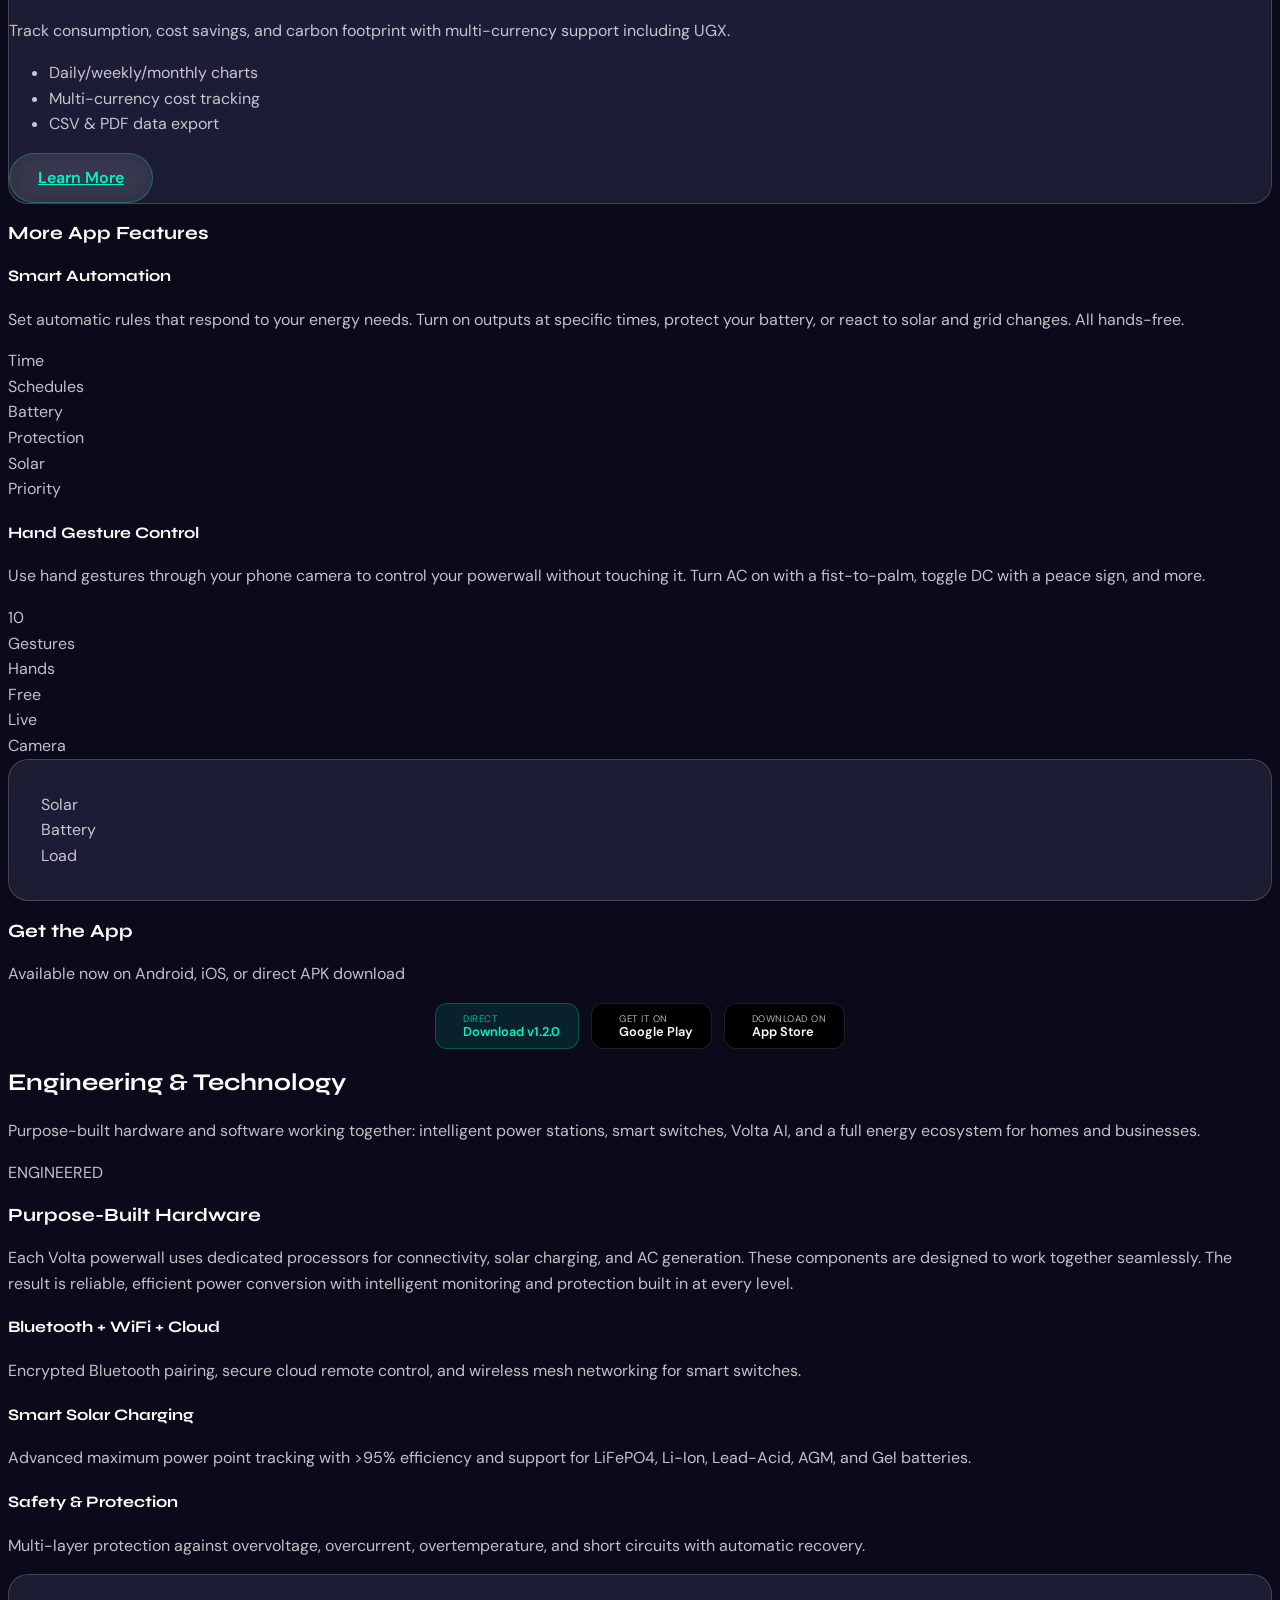
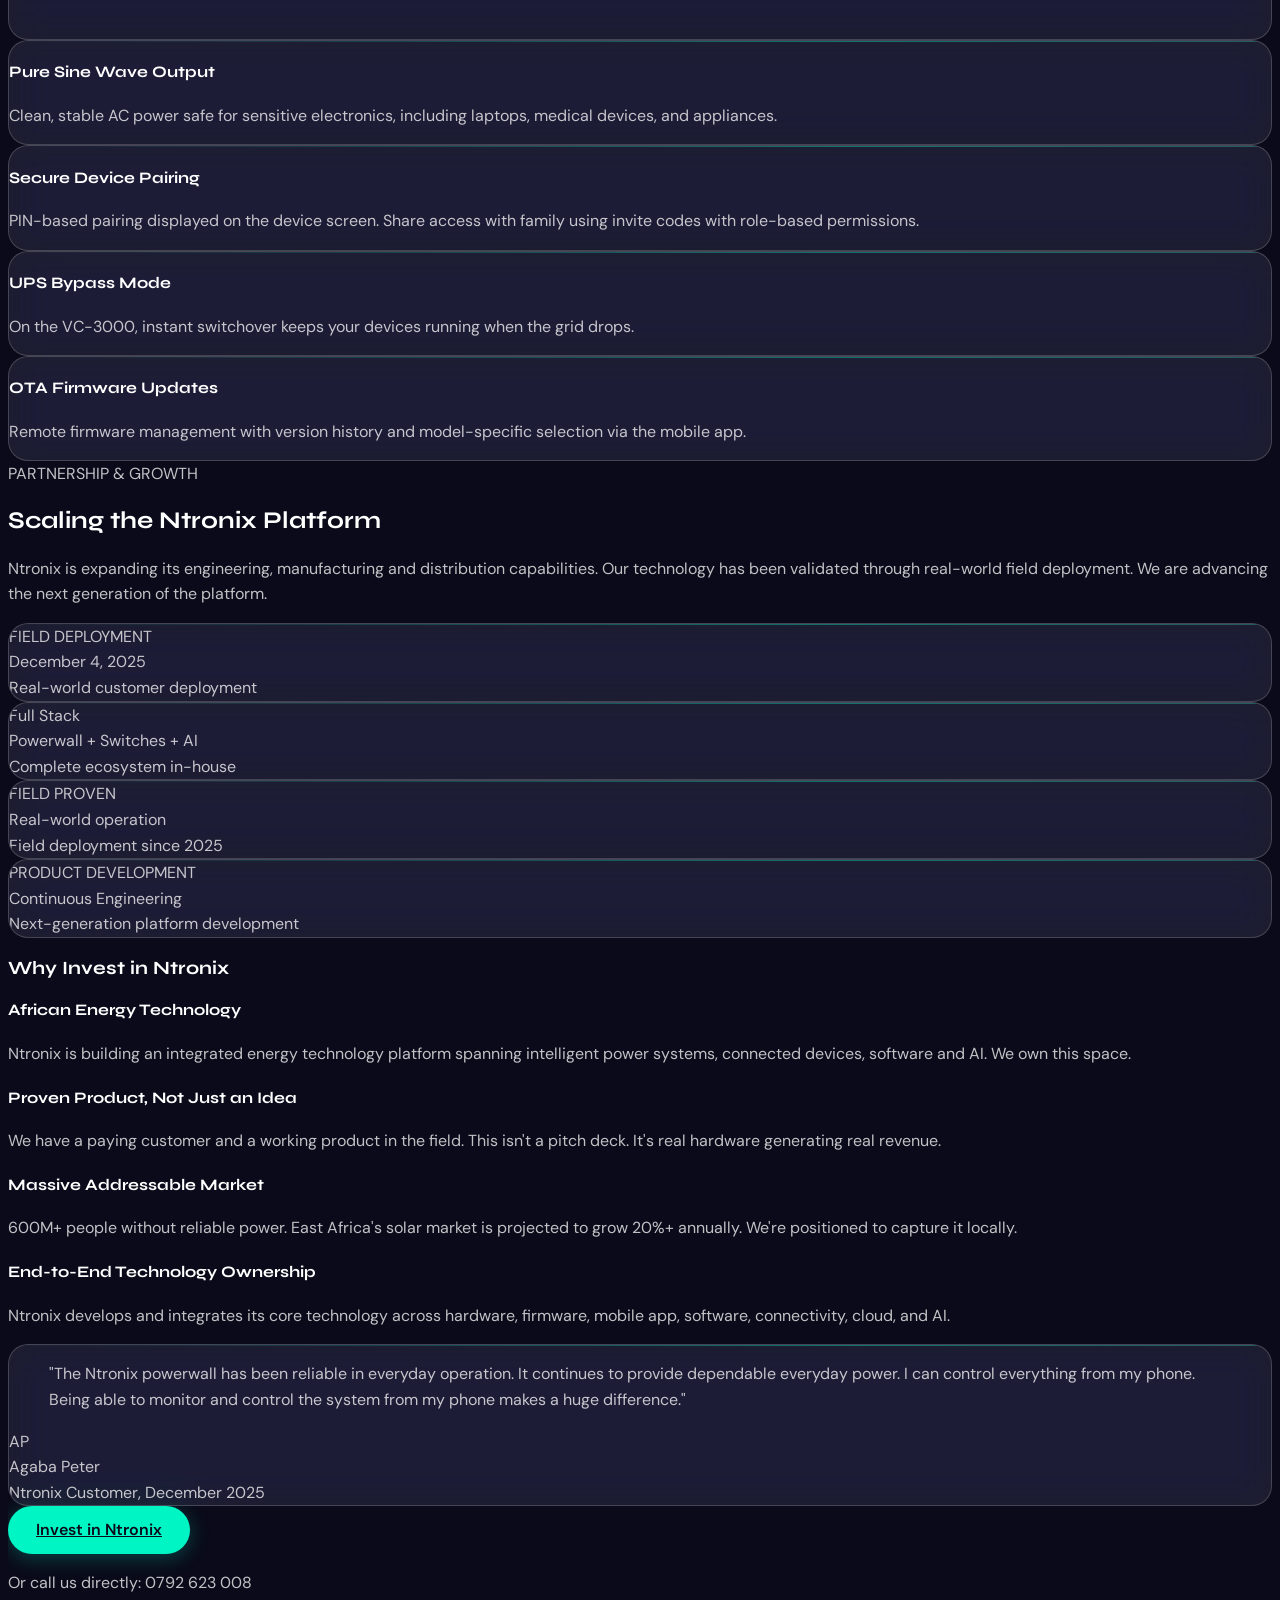
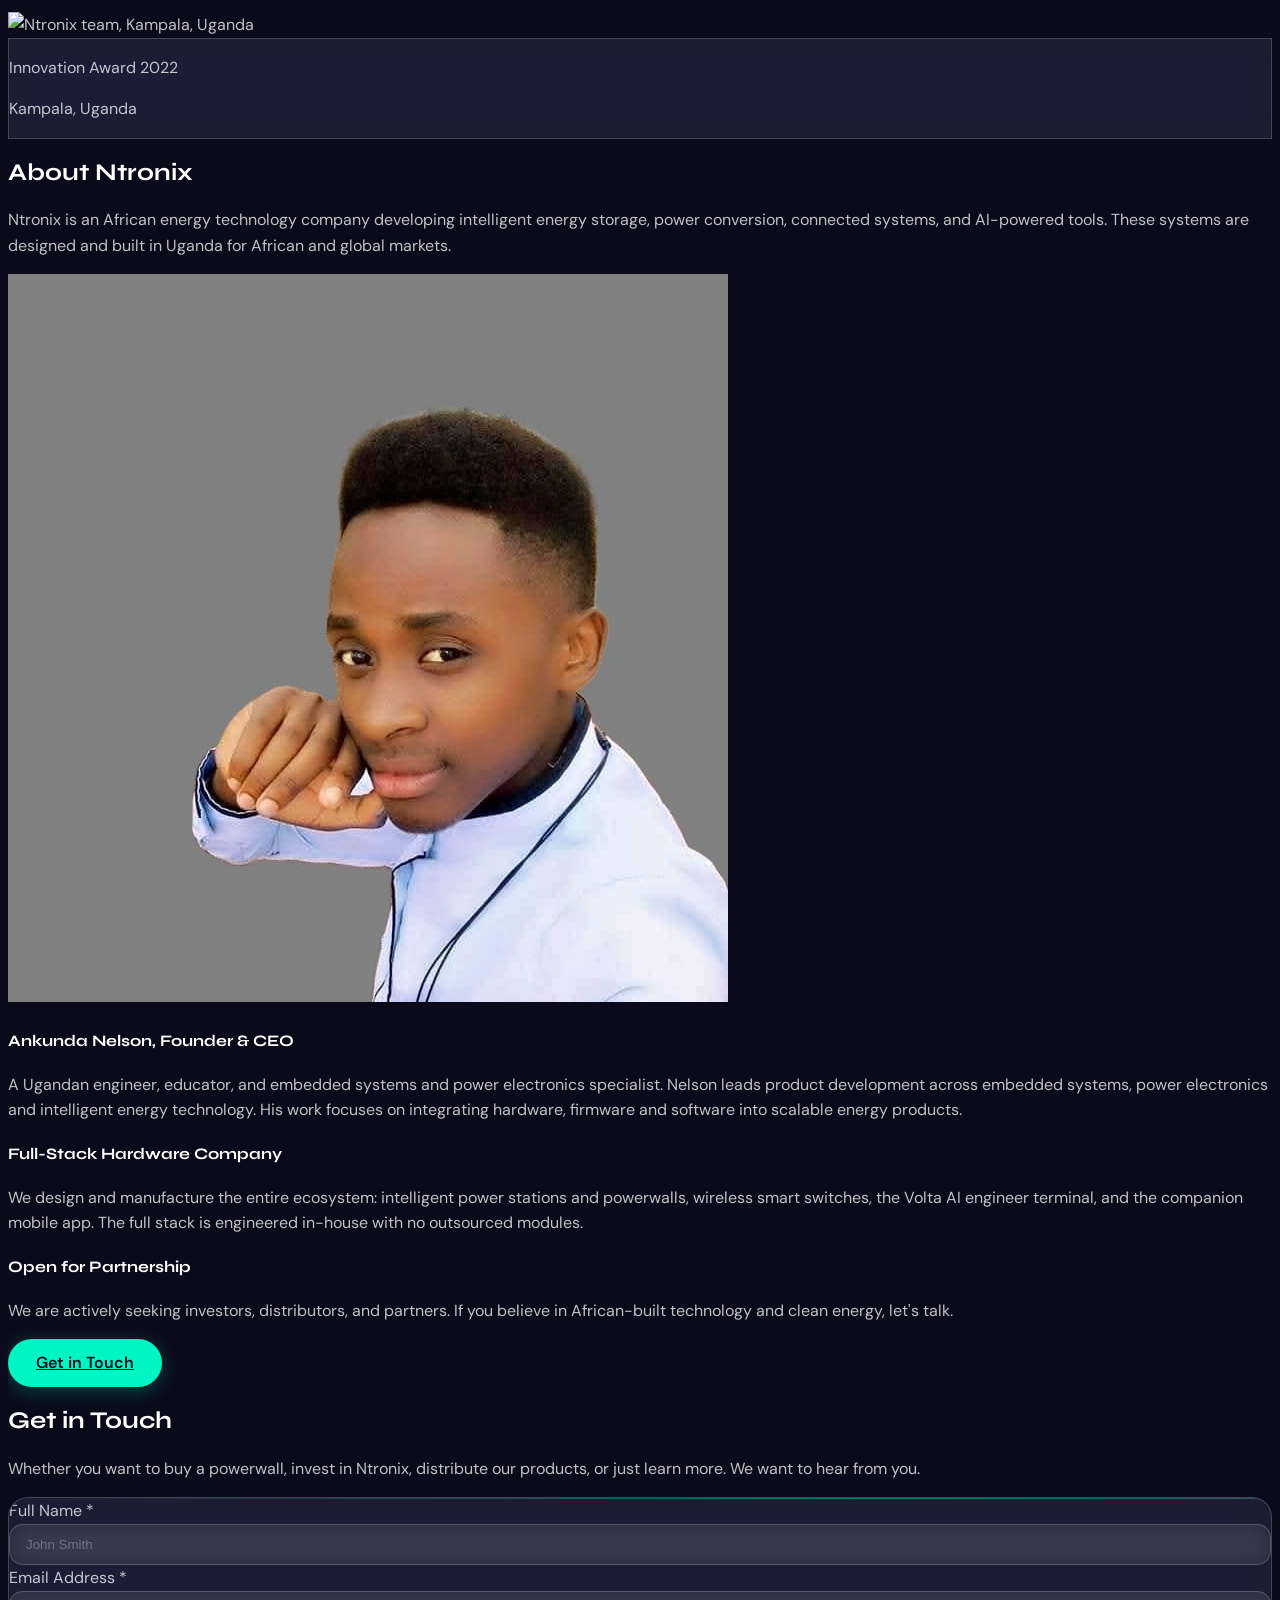
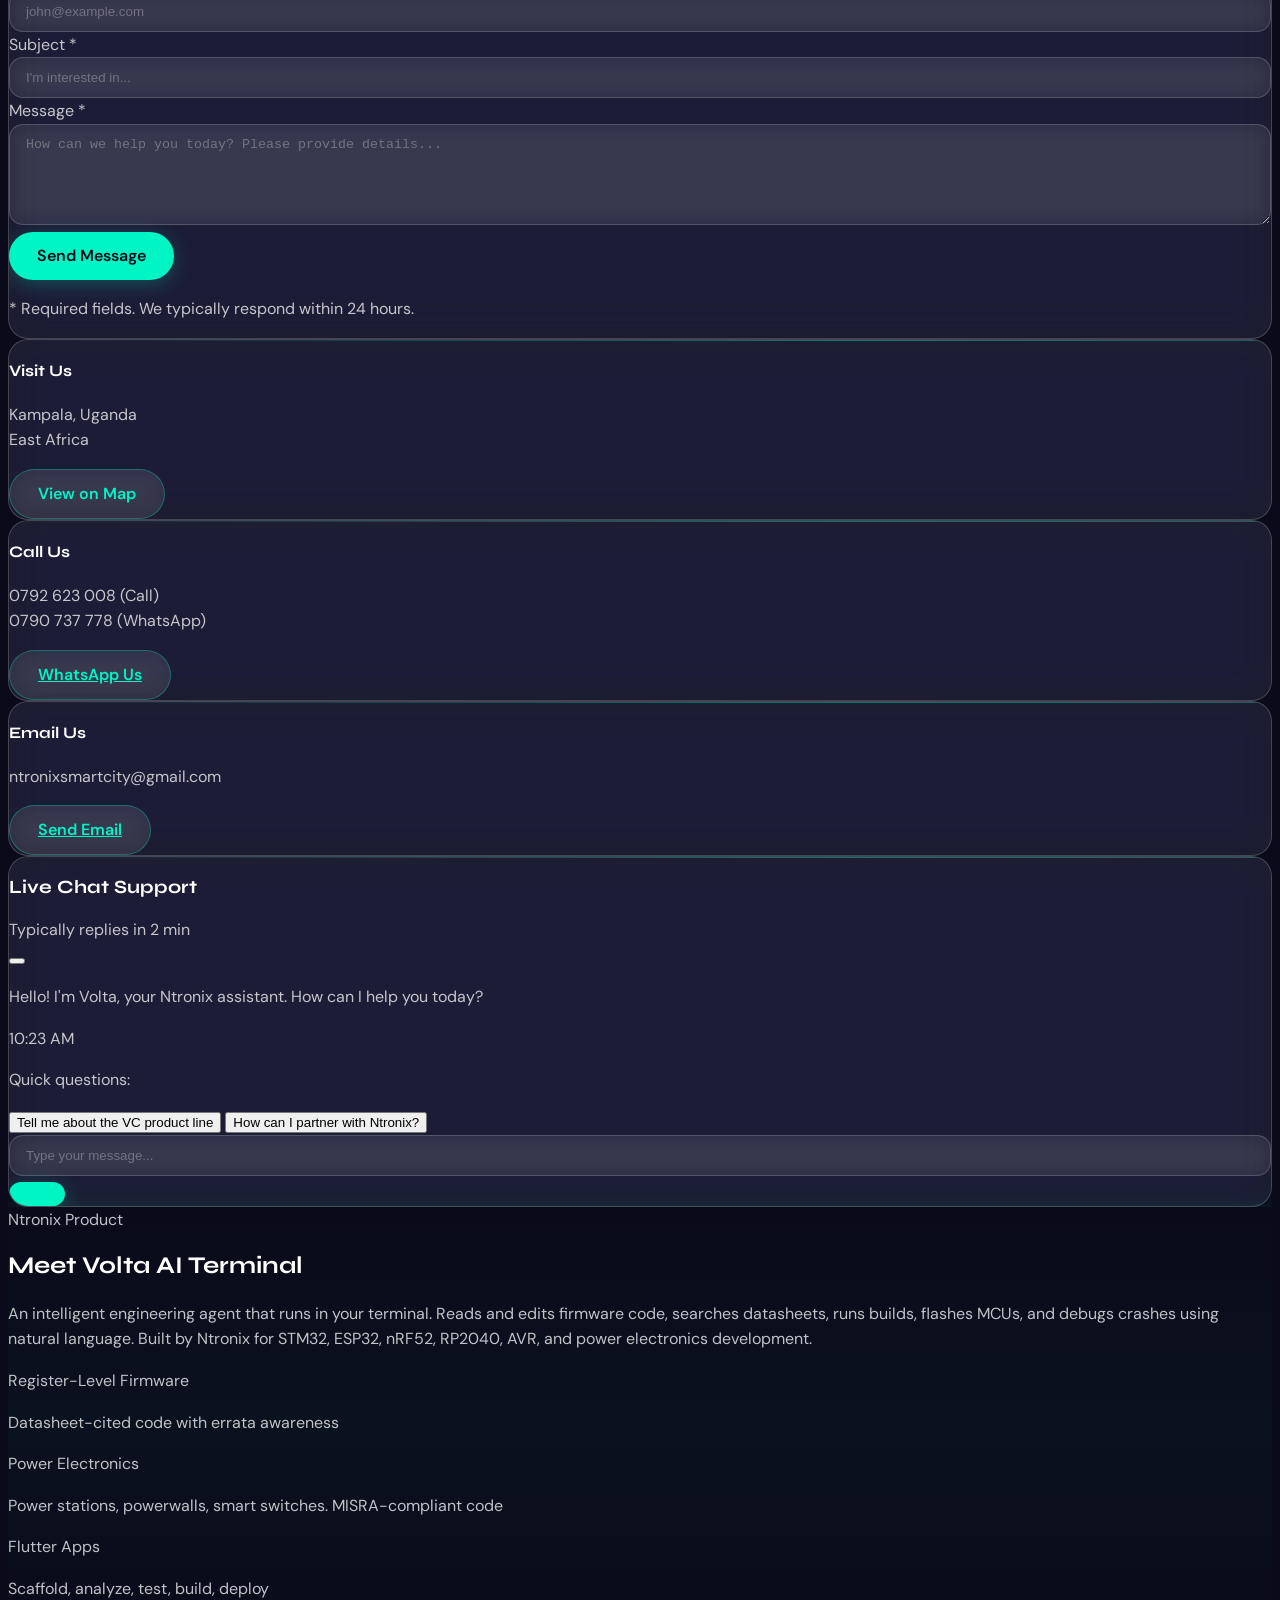
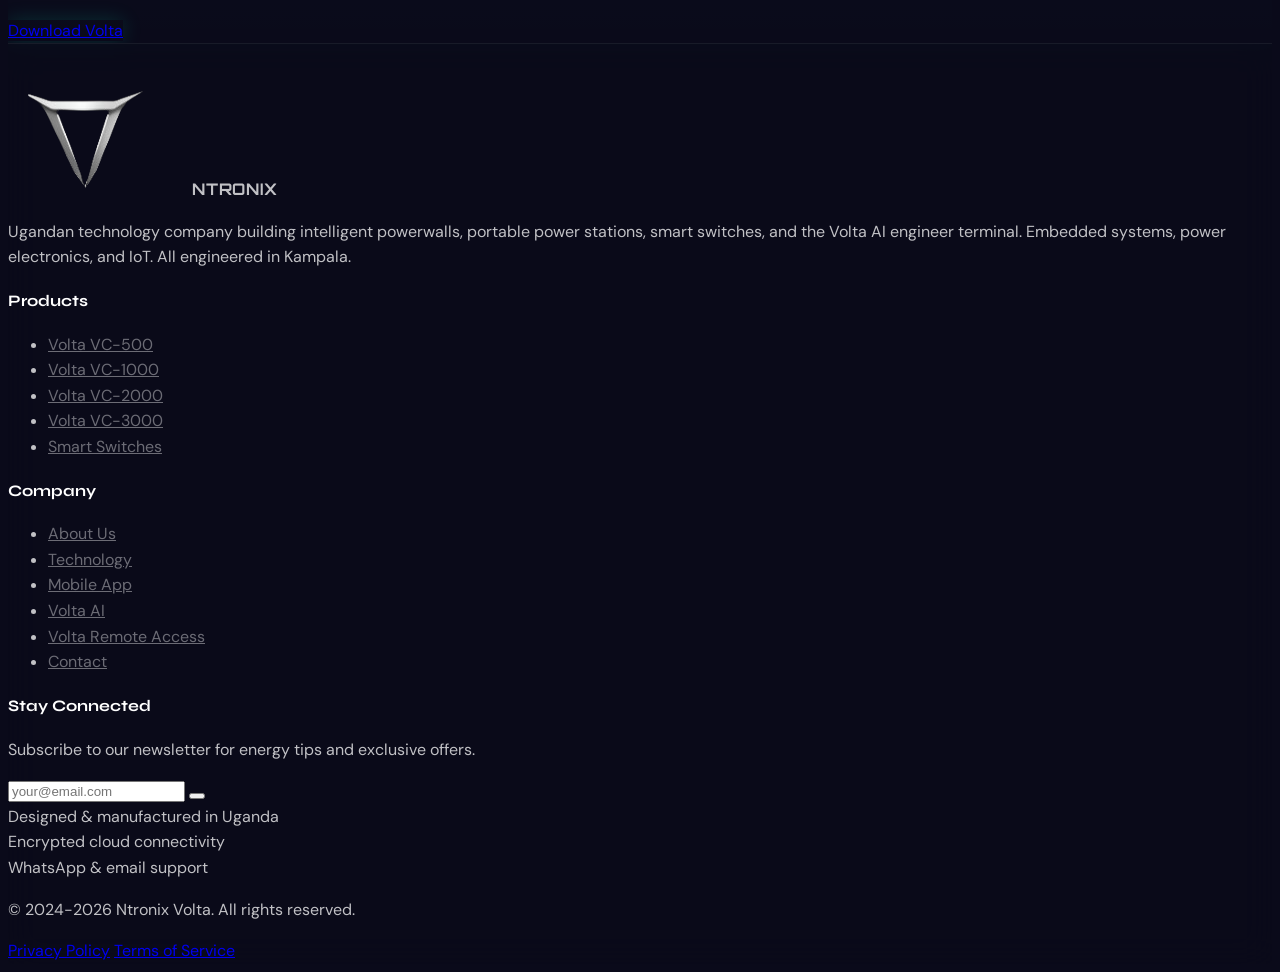
==== commit f527fdae: "feat: simplify homepage palette and navigation Replace purple accents and typographic dashes, add a " ====
--- a/index.html
+++ b/index.html
@@ -29,22 +29,22 @@
     <link rel="canonical" href="https://ntronixvolta.netlify.app">
     
     <!-- Open Graph / Social Media -->
-    <meta property="og:title" content="Ntronix Volta  Intelligent Energy Technology.">
-    <meta property="og:description" content="Uganda's first locally designed intelligent powerwall and portable power station. AI assistant, Bluetooth, WiFi, and mobile app — engineered and built from scratch in Kampala. Four models from 500W to 3,000W.">
+    <meta property="og:title" content="Ntronix Volta | Intelligent Energy Technology">
+    <meta property="og:description" content="Uganda's first locally designed intelligent powerwall and portable power station. AI assistant, Bluetooth, WiFi, and mobile app. Engineered and built from scratch in Kampala. Four models from 500W to 3,000W.">
     <meta property="og:type" content="website">
     <meta property="og:url" content="https://ntronixvolta.netlify.app">
     <meta property="og:image" content="https://ntronixvolta.netlify.app/company-logo.png">
     
     <!-- Twitter Card -->
     <meta name="twitter:card" content="summary_large_image">
-    <meta name="twitter:title" content="Ntronix Volta  Intelligent Energy Technology.">
-    <meta name="twitter:description" content="Uganda's first locally designed intelligent powerwall and portable power station. AI assistant, Bluetooth, WiFi, and mobile app — engineered and built from scratch in Kampala. Four models from 500W to 3,000W.">
+    <meta name="twitter:title" content="Ntronix Volta | Intelligent Energy Technology">
+    <meta name="twitter:description" content="Uganda's first locally designed intelligent powerwall and portable power station. AI assistant, Bluetooth, WiFi, and mobile app. Engineered and built from scratch in Kampala. Four models from 500W to 3,000W.">
     <meta name="twitter:image" content="https://ntronixvolta.netlify.app/company-logo.png">
     
     <!-- Favicon -->
     <link rel="icon" href="company-logo.png" type="image/png">
     
-    <title>Ntronix Volta — Intelligent Powerwalls, Portable Power Stations &amp; Smart Switches | Engineered in Uganda</title>
+    <title>Ntronix Volta | Intelligent Powerwalls, Portable Power Stations &amp; Smart Switches | Engineered in Uganda</title>
     
     <!-- Preload Critical Resources -->
     <link rel="preload" href="https://cdn.tailwindcss.com/3.4.16" as="script">
@@ -77,7 +77,7 @@
                     colors: {
                         accent: {
                             teal: '#00F5C4',
-                            purple: '#7B5CFA',
+                            slate: '#5F7880',
                             coral: '#FF6B6B',
                         },
                         dark: {
@@ -153,7 +153,7 @@
         /* ========== CSS Custom Properties ========== */
         :root {
             --teal: #00F5C4;
-            --purple: #7B5CFA;
+            --slate-accent: #5F7880;
             --coral: #FF6B6B;
             --dark-base: #0a0a1a;
             --dark-card: #0f0f24;
@@ -218,10 +218,10 @@
             z-index: 0;
             pointer-events: none;
             background:
-                radial-gradient(ellipse 60% 50% at 20% 30%, rgba(123,92,250,0.06) 0%, transparent 60%),
+                radial-gradient(ellipse 60% 50% at 20% 30%, rgba(95,120,128,0.06) 0%, transparent 60%),
                 radial-gradient(ellipse 50% 60% at 80% 20%, rgba(0,245,196,0.04) 0%, transparent 55%),
                 radial-gradient(ellipse 55% 45% at 60% 80%, rgba(255,107,107,0.04) 0%, transparent 55%),
-                radial-gradient(ellipse 40% 40% at 40% 60%, rgba(123,92,250,0.03) 0%, transparent 50%);
+                radial-gradient(ellipse 40% 40% at 40% 60%, rgba(95,120,128,0.03) 0%, transparent 50%);
             background-size: 200% 200%;
             animation: meshMove 20s ease infinite;
         }
@@ -245,10 +245,10 @@
             animation: orbDrift1 25s ease-in-out infinite;
         }
         
-        .orb-purple {
+        .orb-slate {
             width: 350px;
             height: 350px;
-            background: rgba(123,92,250,0.1);
+            background: rgba(95,120,128,0.1);
             top: 50%;
             right: 5%;
             animation: orbDrift2 30s ease-in-out infinite;
@@ -315,7 +315,7 @@
             left: 0;
             right: 0;
             height: 1px;
-            background: linear-gradient(90deg, transparent, rgba(0,245,196,0.4), rgba(123,92,250,0.4), transparent);
+            background: linear-gradient(90deg, transparent, rgba(0,245,196,0.4), rgba(95,120,128,0.4), transparent);
             background-size: 200% 100%;
             animation: shimmer 3s ease-in-out infinite;
         }
@@ -328,10 +328,10 @@
         .card:hover {
             transform: translateY(-6px);
             border-color: rgba(255,255,255,0.25);
-            box-shadow: 0 20px 40px rgba(0,0,0,0.3), 0 0 30px rgba(123,92,250,0.05);
-        }
-        
-        /* ========== Buttons — Pill Shaped ========== */
+            box-shadow: 0 20px 40px rgba(0,0,0,0.3), 0 0 30px rgba(95,120,128,0.05);
+        }
+        
+        /* ========== Buttons, Pill Shaped ========== */
         .btn {
             display: inline-flex;
             align-items: center;
@@ -348,7 +348,7 @@
         }
         
         .btn-primary {
-            background: linear-gradient(135deg, var(--teal), var(--purple));
+            background: var(--teal);
             color: #0a0a1a;
             box-shadow: 0 4px 20px rgba(0,245,196,0.25);
         }
@@ -398,7 +398,7 @@
         
         /* ========== Hero Gradient Background ========== */
         .gradient-bg {
-            background: linear-gradient(135deg, #7B5CFA, #00F5C4, #FF6B6B, #7B5CFA);
+            background: linear-gradient(135deg, #5F7880, #00F5C4, #FF6B6B, #5F7880);
             background-size: 400% 400%;
             animation: meshMove 15s ease infinite;
         }
@@ -496,7 +496,7 @@
             width: 64px;
             height: 64px;
             border-radius: 50%;
-            background: linear-gradient(135deg, var(--teal), var(--purple));
+            background: var(--teal);
             box-shadow: 0 4px 20px rgba(0,245,196,0.3);
             display: flex;
             align-items: center;
@@ -553,7 +553,7 @@
         }
         
         .stats-number {
-            background: linear-gradient(135deg, var(--teal), var(--purple));
+            background: var(--teal);
             -webkit-background-clip: text;
             -webkit-text-fill-color: transparent;
             font-size: 3rem;
@@ -1337,7 +1337,7 @@
 
 <body class="font-body" style="background:#0a0a1a; color:rgba(255,255,255,0.75)">
 
-    <!-- Starfield Canvas — deep space, twinkling stars & occasional shooting stars -->
+    <!-- Starfield Canvas, deep space, twinkling stars & occasional shooting stars -->
     <canvas id="starfield-canvas" aria-hidden="true"></canvas>
 
     <!-- 
@@ -1349,7 +1349,7 @@
         - High contrast mode support
         - Reduced motion media query support
     -->
-    <a href="#main-content" class="sr-only focus:not-sr-only focus:absolute focus:top-4 focus:left-4 text-white px-4 py-2 rounded-lg z-50" style="background:#7B5CFA">
+    <a href="#main-content" class="sr-only focus:not-sr-only focus:absolute focus:top-4 focus:left-4 text-white px-4 py-2 rounded-lg z-50" style="background:#5F7880">
         Skip to main content
     </a>
     
@@ -1363,10 +1363,10 @@
                     <i class="ri-close-line text-lg" aria-hidden="true"></i>
                 </div>
             </button>
-            <img src="ntronix_CEO.JPG" alt="Ankunda Nelson — Founder &amp; CEO of Ntronix" class="rounded-2xl shadow-2xl w-full h-auto object-cover">
+            <img src="ntronix_CEO.JPG" alt="Ankunda Nelson, Founder &amp; CEO of Ntronix" class="rounded-2xl shadow-2xl w-full h-auto object-cover">
             <div class="text-center mt-4">
                 <p class="text-white font-semibold text-lg">Ankunda Nelson</p>
-                <p class="text-white/60 text-sm">Founder &amp; CEO — Ntronix Volta</p>
+                <p class="text-white/60 text-sm">Founder &amp; CEO, Ntronix Volta</p>
             </div>
         </div>
     </div>
@@ -1421,7 +1421,7 @@
     <!-- Floating Orbs for depth -->
     <div class="mesh-bg" aria-hidden="true"></div>
     <div class="floating-orb orb-teal" aria-hidden="true"></div>
-    <div class="floating-orb orb-purple" aria-hidden="true"></div>
+    <div class="floating-orb orb-slate" aria-hidden="true"></div>
     <div class="floating-orb orb-coral" aria-hidden="true"></div>
     
     <!-- 
@@ -1454,9 +1454,10 @@
             <div class="flex items-center gap-3" id="mobileMenuTitle">
                 <!-- Company Logo -->
                 <img src="company-logo.png" alt="Ntronix Logo" class="h-10 w-auto">
-                <span class="text-2xl brand-name text-white">
-                    NTRONIX
-                </span>
+                <div class="flex flex-col leading-none">
+                    <span class="text-2xl brand-name text-white">NTRONIX</span>
+                    <span class="mt-1 text-[10px] font-semibold uppercase tracking-[0.16em] text-accent-teal">VOLTA BY NTRONIX</span>
+                </div>
             </div>
             
             <button id="closeMenu" 
@@ -1470,6 +1471,9 @@
         <nav class="flex flex-col gap-2">
             <a href="#products" class="mobile-menu-link py-4 text-lg font-medium text-white/70 hover:text-accent-teal transition-colors">
                 Products
+            </a>
+            <a href="volta-download.html" class="mobile-menu-link py-4 text-lg font-medium text-white/70 hover:text-accent-teal transition-colors">
+                Volta AI
             </a>
             <a href="#technology" class="mobile-menu-link py-4 text-lg font-medium text-white/70 hover:text-accent-teal transition-colors">
                 Technology
@@ -1512,14 +1516,16 @@
                 <!-- Logo -->
                 <div class="flex items-center gap-3">
                     <img src="company-logo.png" alt="Ntronix Logo" class="h-10 w-auto">
-                    <span class="text-2xl brand-name text-white">
-                        NTRONIX
-                    </span>
+                    <div class="flex flex-col leading-none">
+                        <span class="text-2xl brand-name text-white">NTRONIX</span>
+                        <span class="mt-1 text-[10px] font-semibold uppercase tracking-[0.16em] text-accent-teal">VOLTA BY NTRONIX</span>
+                    </div>
                 </div>
                 
                 <!-- Desktop Navigation -->
                 <div class="hidden lg:flex items-center gap-8">
                     <a href="#products" class="nav-link active">Products</a>
+                    <a href="volta-download.html" class="nav-link">Volta AI</a>
                     <a href="#technology" class="nav-link">Technology</a>
                     <a href="#app" class="nav-link">Mobile App</a>
                     <a href="#about" class="nav-link">About</a>
@@ -1586,7 +1592,7 @@
                         <!-- Badge -->
                         <div class="inline-flex items-center gap-2 px-4 py-2 bg-accent-teal/15 backdrop-blur-sm rounded-full text-sm font-semibold text-white border border-accent-teal/30">
                             <span class="w-2 h-2 rounded-full bg-accent-teal animate-pulse"></span>
-                            <span>Engineered in Uganda — Built for Africa</span>
+                            <span>Engineered in Uganda, Built for Africa</span>
                         </div>
                         
                         <!-- Heading -->
@@ -1599,7 +1605,7 @@
                         
                         <!-- Description -->
                         <p class="text-xl text-white/90 max-w-2xl">
-                            Ntronix develops intelligent energy storage, power conversion and connected energy systems from Uganda. Integrated Technology Platform. End-to-end engineered — circuit boards, firmware, mobile app, Volta AI engineer, and smart switches — developed by the Ntronix engineering team. Designed to scale across African and global markets.
+                            Ntronix develops intelligent energy storage, power conversion and connected energy systems from Uganda. Integrated Technology Platform. Engineered end to end: circuit boards, firmware, mobile app, Volta AI engineer, and smart switches. Developed by the Ntronix engineering team. Designed to scale across African and global markets.
                         </p>
                         
                         <!-- CTA Buttons -->
@@ -1634,17 +1640,17 @@
                     
                     <!-- Hero Image -->
                     <div class="relative reveal stagger-2">
-                        <div class="absolute -inset-4 bg-gradient-to-r from-accent-teal/30 to-accent-purple/30 rounded-2xl blur-xl" aria-hidden="true"></div>
+                        <div class="absolute -inset-4 bg-gradient-to-r from-accent-teal/30 to-accent-slate/30 rounded-2xl blur-xl" aria-hidden="true"></div>
                         
                         <img src="https://images.unsplash.com/photo-1509391366360-2e959784a276?w=800&h=600&fit=crop" 
-                             alt="Solar panel array — Ntronix Volta smart energy systems" 
+                             alt="Solar panel array, Ntronix Volta smart energy systems"
                              class="relative rounded-2xl shadow-2xl w-full h-auto object-cover"
                              loading="eager">
                         
                         <!-- Floating Info Card -->
                         <div class="absolute -bottom-6 -left-6 glass rounded-2xl p-6 shadow-xl max-w-xs">
                             <div class="flex items-start gap-3">
-                                <div class="w-12 h-12 rounded-lg bg-gradient-to-br from-accent-teal to-accent-purple flex items-center justify-center flex-shrink-0">
+                                <div class="w-12 h-12 rounded-lg bg-gradient-to-br from-accent-teal to-accent-slate flex items-center justify-center flex-shrink-0">
                                     <i class="ri-flashlight-line text-white text-xl" aria-hidden="true"></i>
                                 </div>
                                 <div>
@@ -1670,7 +1676,7 @@
             <div class="container mx-auto px-6">
                 <!-- Section Header -->
                 <div class="text-center max-w-3xl mx-auto mb-16">
-                    <span class="inline-block px-4 py-2 rounded-full text-sm font-medium mb-4" style="background:rgba(123,92,250,0.15);color:#7B5CFA;border:1px solid rgba(123,92,250,0.2)">
+                    <span class="inline-block px-4 py-2 rounded-full text-sm font-medium mb-4" style="background:rgba(95,120,128,0.15);color:#5F7880;border:1px solid rgba(95,120,128,0.2)">
                         <i class="ri-error-warning-line mr-2" aria-hidden="true"></i>
                         WHY WE EXIST
                     </span>
@@ -1702,19 +1708,19 @@
                         
                         <h3 class="text-2xl font-bold mb-4">Imported Technology</h3>
                         <p class="text-white/60">
-                            Every power station, powerwall, and energy system sold in East Africa is imported — at 2x-3x the cost, designed for foreign conditions, with zero local repair capability. When it breaks, you buy another import. Billions of shillings leave the continent every year.
+                            Every power station, powerwall, and energy system sold in East Africa is imported at 2x to 3x the cost, designed for foreign conditions, with zero local repair capability. When it breaks, you buy another import. Billions of shillings leave the continent every year.
                         </p>
                     </div>
                     
                     <!-- Card 3 -->
                     <div class="card p-6 sm:p-8 reveal stagger-3">
-                        <div class="w-16 h-16 rounded-2xl bg-gradient-to-br from-accent-purple/15 to-accent-teal/15 flex items-center justify-center mb-6">
+                        <div class="w-16 h-16 rounded-2xl bg-gradient-to-br from-accent-slate/15 to-accent-teal/15 flex items-center justify-center mb-6">
                             <i class="ri-cpu-line text-accent-teal text-3xl" aria-hidden="true"></i>
                         </div>
                         
                         <h3 class="text-2xl font-bold mb-4">Zero Local Innovation</h3>
                         <p class="text-white/60">
-                            There is virtually no indigenous smart energy manufacturing in all of East Africa. No Bluetooth. No app. No AI. No smart switches. No Volta AI engineer. Existing products are black boxes with no intelligence. Africa needs energy technology designed around its realities — and we are building it.
+                            There is virtually no indigenous smart energy manufacturing in all of East Africa. No Bluetooth. No app. No AI. No smart switches. No Volta AI engineer. Existing products are black boxes with no intelligence. Africa needs energy technology designed around its realities. We are building it.
                         </p>
                     </div>
                 </div>
@@ -1744,7 +1750,7 @@
                 <div class="text-center max-w-3xl mx-auto mb-16">
                     <h2 class="text-4xl lg:text-5xl font-bold mb-6 reveal stagger-1">The Volta Energy Platform</h2>
                     <p class="text-xl text-white/60 reveal stagger-2">
-                        An integrated ecosystem of intelligent energy systems — from 500W to 3,000W, designed and built in Uganda. Also featuring the Volta AI engineer terminal for developers.
+                        An integrated ecosystem of intelligent energy systems, from 500W to 3,000W, designed and built in Uganda. Also featuring the Volta AI engineer terminal for developers.
                     </p>
                 </div>
                 
@@ -1753,10 +1759,10 @@
                     <!-- VC-500 -->
                     <article class="product-card card" data-category="volta">
                         <div class="relative">
-                            <span class="product-badge bg-gradient-to-r from-accent-purple to-accent-purple/80 text-white">
+                            <span class="product-badge bg-gradient-to-r from-accent-slate to-accent-slate/80 text-white">
                                 VOLTA SERIES
                             </span>
-                            <div class="w-full h-56 bg-gradient-to-br from-accent-purple/80 to-accent-purple/40 flex flex-col items-center justify-center">
+                            <div class="w-full h-56 bg-gradient-to-br from-accent-slate/80 to-accent-slate/40 flex flex-col items-center justify-center">
                                 <i class="ri-battery-charge-line text-white/30 text-7xl mb-2" aria-hidden="true"></i>
                                 <span class="text-white font-bold text-xl">VC-500</span>
                             </div>
@@ -1846,7 +1852,7 @@
                             <span class="product-badge bg-gradient-to-r from-accent-teal to-accent-teal/80 text-dark-base">
                                 HOME
                             </span>
-                            <div class="w-full h-56 bg-gradient-to-br from-accent-teal/50 to-accent-purple/30 flex flex-col items-center justify-center">
+                            <div class="w-full h-56 bg-gradient-to-br from-accent-teal/50 to-accent-slate/30 flex flex-col items-center justify-center">
                                 <i class="ri-battery-charge-line text-white/30 text-7xl mb-2" aria-hidden="true"></i>
                                 <span class="text-white font-bold text-xl">VC-2000</span>
                             </div>
@@ -1891,7 +1897,7 @@
                             <span class="product-badge bg-gradient-to-r from-accent-coral to-accent-coral/80 text-white">
                                 FLAGSHIP
                             </span>
-                            <div class="w-full h-56 bg-gradient-to-br from-accent-coral/50 to-accent-purple/30 flex flex-col items-center justify-center">
+                            <div class="w-full h-56 bg-gradient-to-br from-accent-coral/50 to-accent-slate/30 flex flex-col items-center justify-center">
                                 <i class="ri-battery-charge-line text-white/30 text-7xl mb-2" aria-hidden="true"></i>
                                 <span class="text-white font-bold text-xl">VC-3000</span>
                             </div>
@@ -1982,7 +1988,7 @@
             <div class="hes-warm-glow" aria-hidden="true"></div>
             
             <div class="container mx-auto px-6 relative z-10">
-                <!-- Section header text — positioned top-left like the reference -->
+                <!-- Section header text, positioned top-left like the reference -->
                 <div class="mb-10 lg:mb-16 reveal stagger-1">
                     <h2 class="text-3xl sm:text-4xl lg:text-5xl font-bold text-white mb-3">Home Energy Solution</h2>
                     <p class="text-base sm:text-lg text-white/50 max-w-xl">
@@ -1998,7 +2004,7 @@
                                 <!-- Powerwall image -->
                                 <div class="flex-shrink-0">
                                     <img src="powerwall.png" 
-                                         alt="Ntronix Volta Powerwall — Smart Energy Storage System" 
+                                         alt="Ntronix Volta Powerwall, Smart Energy Storage System"
                                          class="h-56 sm:h-72 lg:h-80 w-auto object-contain"
                                          style="filter: drop-shadow(0 20px 40px rgba(0,0,0,0.4));"
                                          loading="lazy">
@@ -2017,7 +2023,7 @@
                                     <div class="grid grid-cols-2 gap-3">
                                         <div class="spec-chip">
                                             <div class="spec-chip-label">Capacity</div>
-                                            <div class="spec-chip-val">500W–3kW</div>
+                                            <div class="spec-chip-val">500W to 3kW</div>
                                         </div>
                                         <div class="spec-chip">
                                             <div class="spec-chip-label">Solar Input</div>
@@ -2040,7 +2046,7 @@
                     <div class="mt-6 text-center sm:text-left">
                         <p class="text-white/40 text-xs mb-3">Download the Ntronix companion app</p>
                         <div class="store-badge-row left">
-                            <!-- Direct APK Download — dynamically fetched from GitHub releases -->
+                            <!-- Direct APK Download, dynamically fetched from GitHub releases -->
                             <a href="https://github.com/ntronix44/website-ntronix/releases/download/v1.2.0/Ntronix-App-v1.2.0.apk"
                                class="store-badge apk-download"
                                download="Ntronix-App-v1.2.0.apk">
@@ -2207,7 +2213,7 @@
                 <!-- App Features Grid -->
                 <div class="grid sm:grid-cols-2 lg:grid-cols-3 gap-6 sm:gap-8 mb-16">
                     <div class="card p-6 sm:p-8 text-center">
-                        <div class="w-16 h-16 mx-auto flex items-center justify-center bg-gradient-to-br from-accent-purple/15 to-accent-teal/15 rounded-2xl mb-6">
+                        <div class="w-16 h-16 mx-auto flex items-center justify-center bg-gradient-to-br from-accent-slate/15 to-accent-teal/15 rounded-2xl mb-6">
                             <i class="ri-bluetooth-line text-3xl text-accent-teal" aria-hidden="true"></i>
                         </div>
                         <h3 class="text-2xl font-bold mb-4">Smart Device Control</h3>
@@ -2234,12 +2240,12 @@
                     </div>
                     
                     <div class="card p-6 sm:p-8 text-center">
-                        <div class="w-16 h-16 mx-auto flex items-center justify-center bg-gradient-to-br from-accent-purple/15 to-accent-teal/15 rounded-2xl mb-6">
+                        <div class="w-16 h-16 mx-auto flex items-center justify-center bg-gradient-to-br from-accent-slate/15 to-accent-teal/15 rounded-2xl mb-6">
                             <i class="ri-robot-2-line text-3xl text-accent-teal" aria-hidden="true"></i>
                         </div>
                         <h3 class="text-2xl font-bold mb-4">Volta AI Assistant</h3>
                         <p class="text-white/60 mb-6">
-                             Your built-in AI assistant. Just tell Volta what you need — "turn on AC", "set a 2-hour timer", or "how's my battery?"
+                             Your built-in AI assistant. Tell Volta what you need, for example, "turn on AC", "set a 2-hour timer", or "how's my battery?"
                         </p>
                         <ul class="text-left space-y-3 mb-6">
                             <li class="flex items-center gap-3">
@@ -2261,7 +2267,7 @@
                     </div>
                     
                     <div class="card p-6 sm:p-8 text-center">
-                        <div class="w-16 h-16 mx-auto flex items-center justify-center bg-gradient-to-br from-accent-purple/15 to-accent-teal/15 rounded-2xl mb-6">
+                        <div class="w-16 h-16 mx-auto flex items-center justify-center bg-gradient-to-br from-accent-slate/15 to-accent-teal/15 rounded-2xl mb-6">
                             <i class="ri-bar-chart-box-line text-3xl text-accent-teal" aria-hidden="true"></i>
                         </div>
                         <h3 class="text-2xl font-bold mb-4">Energy Analytics</h3>
@@ -2302,7 +2308,7 @@
                                 <div>
                                     <h4 class="text-xl font-bold mb-2">Smart Automation</h4>
                                     <p class="text-white/60 mb-3">
-                                         Set automatic rules that respond to your energy needs. Turn on outputs at specific times, protect your battery, or react to solar and grid changes — all hands-free.
+                                         Set automatic rules that respond to your energy needs. Turn on outputs at specific times, protect your battery, or react to solar and grid changes. All hands-free.
                                     </p>
                                     <div class="bg-white/5 rounded-xl p-4">
                                         <div class="grid grid-cols-3 gap-3">
@@ -2330,7 +2336,7 @@
                                 <div>
                                     <h4 class="text-xl font-bold mb-2">Hand Gesture Control</h4>
                                     <p class="text-white/60 mb-3">
-                                        Use hand gestures through your phone camera to control your powerwall — no touching needed. Turn AC on with a fist-to-palm, toggle DC with a peace sign, and more.
+                                        Use hand gestures through your phone camera to control your powerwall without touching it. Turn AC on with a fist-to-palm, toggle DC with a peace sign, and more.
                                     </p>
                                     <div class="grid grid-cols-3 gap-3">
                                         <div class="bg-white/5 rounded-lg p-3 text-center">
@@ -2366,7 +2372,7 @@
                                 <span class="text-sm">Battery</span>
                             </div>
                             <div class="flex items-center gap-2">
-                                <div class="w-3 h-3 rounded-full bg-purple-500"></div>
+                                <div class="w-3 h-3 rounded-full bg-accent-slate"></div>
                                 <span class="text-sm">Load</span>
                             </div>
                         </div>
@@ -2378,7 +2384,7 @@
                     <h3 class="text-2xl sm:text-3xl font-bold mb-3">Get the App</h3>
                     <p class="text-white/50 mb-6">Available now on Android, iOS, or direct APK download</p>
                     <div class="store-badge-row dark-bg" style="justify-content: center;">
-                        <!-- Direct APK Download — dynamically fetched from GitHub releases -->
+                        <!-- Direct APK Download, dynamically fetched from GitHub releases -->
                         <a href="https://github.com/ntronix44/website-ntronix/releases/download/v1.2.0/Ntronix-App-v1.2.0.apk"
                            class="store-badge apk-download"
                            download="Ntronix-App-v1.2.0.apk">
@@ -2426,7 +2432,7 @@
                 <div class="text-center max-w-3xl mx-auto mb-16">
                     <h2 class="text-4xl lg:text-5xl font-bold mb-6 reveal stagger-1">Engineering &amp; Technology</h2>
                     <p class="text-xl text-white/60 reveal stagger-2">
-                        Purpose-built hardware and software working together — intelligent power stations, smart switches, Volta AI, and a full energy ecosystem for homes and businesses.
+                        Purpose-built hardware and software working together: intelligent power stations, smart switches, Volta AI, and a full energy ecosystem for homes and businesses.
                     </p>
                 </div>
                 
@@ -2439,7 +2445,7 @@
                             </span>
                             <h3 class="text-3xl font-bold mb-4">Purpose-Built Hardware</h3>
                             <p class="text-white/60 text-lg">
-                                Each Volta powerwall uses dedicated processors for connectivity, solar charging, and AC generation — designed to work together seamlessly. The result is reliable, efficient power conversion with intelligent monitoring and protection built in at every level.
+                                Each Volta powerwall uses dedicated processors for connectivity, solar charging, and AC generation. These components are designed to work together seamlessly. The result is reliable, efficient power conversion with intelligent monitoring and protection built in at every level.
                             </p>
                         </div>
                         
@@ -2489,7 +2495,7 @@
                             <i class="ri-cpu-line text-accent-teal text-xl" aria-hidden="true"></i>
                         </div>
                         <h4 class="text-xl font-bold mb-3">Pure Sine Wave Output</h4>
-                        <p class="text-white/60">Clean, stable AC power safe for sensitive electronics — laptops, medical devices, and appliances.</p>
+                        <p class="text-white/60">Clean, stable AC power safe for sensitive electronics, including laptops, medical devices, and appliances.</p>
                     </div>
                     
                     <div class="card p-6 text-center">
@@ -2505,7 +2511,7 @@
                             <i class="ri-flashlight-line text-accent-teal text-xl" aria-hidden="true"></i>
                         </div>
                         <h4 class="text-xl font-bold mb-3">UPS Bypass Mode</h4>
-                        <p class="text-white/60">Instant switchover keeps your devices running when the grid drops — available on the VC-3000.</p>
+                        <p class="text-white/60">On the VC-3000, instant switchover keeps your devices running when the grid drops.</p>
                     </div>
                     
                     <div class="card p-6 text-center">
@@ -2582,7 +2588,7 @@
                             </div>
                             <div>
                                 <h4 class="text-lg font-bold mb-1">Proven Product, Not Just an Idea</h4>
-                                <p class="text-white/40">We have a paying customer and a working product in the field. This isn't a pitch deck — it's real hardware generating real revenue.</p>
+                                <p class="text-white/40">We have a paying customer and a working product in the field. This isn't a pitch deck. It's real hardware generating real revenue.</p>
                             </div>
                         </div>
                         
@@ -2602,7 +2608,7 @@
                             </div>
                             <div>
                                 <h4 class="text-lg font-bold mb-1">End-to-End Technology Ownership</h4>
-                                <p class="text-white/40">Ntronix develops and integrates its core technology across every layer — hardware, firmware, mobile app, AI, cloud. across hardware, firmware, software, connectivity and AI.</p>
+                                <p class="text-white/40">Ntronix develops and integrates its core technology across hardware, firmware, mobile app, software, connectivity, cloud, and AI.</p>
                             </div>
                         </div>
                     </div>
@@ -2621,12 +2627,12 @@
                                 "The Ntronix powerwall has been reliable in everyday operation. It continues to provide dependable everyday power. I can control everything from my phone. Being able to monitor and control the system from my phone makes a huge difference."
                             </blockquote>
                             <div class="flex items-center gap-4">
-                                <div class="w-12 h-12 rounded-full bg-gradient-to-br from-accent-teal to-accent-purple flex items-center justify-center text-white font-bold text-lg">
+                                <div class="w-12 h-12 rounded-full bg-gradient-to-br from-accent-teal to-accent-slate flex items-center justify-center text-white font-bold text-lg">
                                     AP
                                 </div>
                                 <div>
                                     <div class="font-bold text-white">Agaba Peter</div>
-                                    <div class="text-white/40 text-sm">Ntronix Customer — December 2025</div>
+                                    <div class="text-white/40 text-sm">Ntronix Customer, December 2025</div>
                                 </div>
                             </div>
                         </div>
@@ -2657,17 +2663,17 @@
                 <div class="grid lg:grid-cols-2 gap-12 items-center">
                     <!-- Founder Image -->
                     <div class="relative reveal stagger-1">
-                        <div class="absolute -top-6 -left-6 w-24 h-24 rounded-2xl bg-gradient-to-br from-accent-teal to-accent-purple -z-10"></div>
+                        <div class="absolute -top-6 -left-6 w-24 h-24 rounded-2xl bg-gradient-to-br from-accent-teal to-accent-slate -z-10"></div>
                         
                         <img src="https://images.unsplash.com/photo-1522071820081-009f0129c71c?w=800&h=600&fit=crop" 
-                             alt="Ntronix team — Kampala, Uganda" 
+                             alt="Ntronix team, Kampala, Uganda"
                              class="rounded-2xl shadow-2xl w-full h-auto object-cover"
                              loading="lazy">
                         
                         <!-- Location Badge -->
                         <div class="absolute bottom-6 right-6 glass rounded-2xl p-5 shadow-xl max-w-xs">
                             <div class="flex items-start gap-3">
-                                <div class="w-12 h-12 rounded-lg bg-gradient-to-br from-accent-teal to-accent-purple flex items-center justify-center flex-shrink-0">
+                                <div class="w-12 h-12 rounded-lg bg-gradient-to-br from-accent-teal to-accent-slate flex items-center justify-center flex-shrink-0">
                                     <i class="ri-medal-line text-white text-xl" aria-hidden="true"></i>
                                 </div>
                                 <div>
@@ -2682,19 +2688,19 @@
                     <div class="space-y-8">
                         <h2 class="text-4xl lg:text-5xl font-bold reveal stagger-2">About Ntronix</h2>
                         <p class="text-xl text-white/60 reveal stagger-3">
-                            Ntronix is an African energy technology company developing intelligent energy storage, power conversion, connected systems and AI-powered tools — designed and built in Uganda for African and global markets.
+                            Ntronix is an African energy technology company developing intelligent energy storage, power conversion, connected systems, and AI-powered tools. These systems are designed and built in Uganda for African and global markets.
                         </p>
                         
                         <div class="space-y-6">
                             <!-- Founder -->
                             <div class="flex gap-5 items-start reveal stagger-1">
                                 <img src="ntronix_CEO.JPG" 
-                                     alt="Ankunda Nelson — Founder &amp; CEO" 
+                                     alt="Ankunda Nelson, Founder &amp; CEO"
                                      class="w-16 h-16 flex-shrink-0 rounded-xl object-cover shadow-md cursor-pointer hover:ring-2 hover:ring-primary-400 hover:scale-105 transition-all"
                                      onclick="document.getElementById('ceoModal').classList.remove('hidden')"
                                      title="Click to view full photo">
                                 <div>
-                                    <h4 class="text-2xl font-bold mb-2">Ankunda Nelson — Founder &amp; CEO</h4>
+                                    <h4 class="text-2xl font-bold mb-2">Ankunda Nelson, Founder &amp; CEO</h4>
                                     <p class="text-white/60">
                                         A Ugandan engineer, educator, and embedded systems and power electronics specialist. Nelson leads product development across embedded systems, power electronics and intelligent energy technology. His work focuses on integrating hardware, firmware and software into scalable energy products.
                                     </p>
@@ -2709,7 +2715,7 @@
                                 <div>
                                     <h4 class="text-2xl font-bold mb-2">Full-Stack Hardware Company</h4>
                                     <p class="text-white/60">
-                                        We design and manufacture the entire ecosystem: intelligent power stations and powerwalls, wireless smart switches, the Volta AI engineer terminal, and the companion mobile app — all engineered in-house with no outsourced modules.
+                                        We design and manufacture the entire ecosystem: intelligent power stations and powerwalls, wireless smart switches, the Volta AI engineer terminal, and the companion mobile app. The full stack is engineered in-house with no outsourced modules.
                                     </p>
                                 </div>
                             </div>
@@ -2754,7 +2760,7 @@
                 <div class="text-center max-w-3xl mx-auto mb-16">
                     <h2 class="text-4xl lg:text-5xl font-bold mb-6 reveal stagger-1">Get in Touch</h2>
                     <p class="text-xl text-white/60 reveal stagger-2">
-                        Whether you want to buy a powerwall, invest in Ntronix, distribute our products, or just learn more — we want to hear from you.
+                        Whether you want to buy a powerwall, invest in Ntronix, distribute our products, or just learn more. We want to hear from you.
                     </p>
                 </div>
                 
@@ -2949,7 +2955,7 @@
             <div class="container mx-auto px-6">
                 <div class="max-w-4xl mx-auto bg-dark-card border border-white/5 rounded-2xl p-8 md:p-12 text-center relative overflow-hidden" style="box-shadow:0 0 20px rgba(0,245,196,0.15);">
                     <div class="absolute -top-20 -right-20 w-40 h-40 bg-accent-teal/5 rounded-full blur-3xl"></div>
-                    <div class="absolute -bottom-20 -left-20 w-40 h-40 bg-accent-purple/5 rounded-full blur-3xl"></div>
+                    <div class="absolute -bottom-20 -left-20 w-40 h-40 bg-accent-slate/5 rounded-full blur-3xl"></div>
                     
                     <div class="relative">
                         <div class="inline-flex items-center gap-2 px-4 py-1.5 rounded-full bg-accent-teal/10 border border-accent-teal/20 text-accent-teal text-sm mb-6">
@@ -2963,7 +2969,7 @@
                         
                         <p class="text-gray-400 max-w-2xl mx-auto mb-8">
                             An intelligent engineering agent that runs in your terminal. Reads and edits firmware code, searches datasheets, 
-                            runs builds, flashes MCUs, and debugs crashes — all through natural language. Built by Ntronix for STM32, ESP32, 
+                            runs builds, flashes MCUs, and debugs crashes using natural language. Built by Ntronix for STM32, ESP32,
                             nRF52, RP2040, AVR, and power electronics development.
                         </p>
                         
@@ -2976,7 +2982,7 @@
                             <div class="bg-dark-surface/50 rounded-xl p-4 border border-white/5">
                                 <i class="ri-flashlight-line text-accent-teal text-xl"></i>
                                 <p class="text-white text-sm font-semibold mt-2">Power Electronics</p>
-                                <p class="text-gray-500 text-xs mt-1">Power stations, powerwalls, smart switches — MISRA-compliant</p>
+                                <p class="text-gray-500 text-xs mt-1">Power stations, powerwalls, smart switches. MISRA-compliant code</p>
                             </div>
                             <div class="bg-dark-surface/50 rounded-xl p-4 border border-white/5">
                                 <i class="ri-smartphone-line text-accent-teal text-xl"></i>
@@ -3018,27 +3024,9 @@
                         <span class="text-2xl brand-name">NTRONIX</span>
                     </div>
                     <p class="text-white/40 mb-6">
-                        Ugandan technology company building intelligent powerwalls, portable power stations, smart switches, and the Volta AI engineer terminal. Embedded systems, power electronics, and IoT — all engineered in Kampala.
+                        Ugandan technology company building intelligent powerwalls, portable power stations, smart switches, and the Volta AI engineer terminal. Embedded systems, power electronics, and IoT. All engineered in Kampala.
                     </p>
                     
-                    <!-- Social Links -->
-                    <div class="flex items-center gap-3">
-                        <a href="https://www.youtube.com/@ankundanelsoninnovator7493" target="_blank" rel="noopener noreferrer" class="w-10 h-10 rounded-full bg-white/10 flex items-center justify-center hover:bg-red-600 transition-colors social-icon" aria-label="YouTube">
-                            <i class="ri-youtube-fill" aria-hidden="true"></i>
-                        </a>
-                        <a href="https://www.facebook.com/ankunda.nelson.3" target="_blank" rel="noopener noreferrer" class="w-10 h-10 rounded-full bg-white/10 flex items-center justify-center hover:bg-blue-600 transition-colors social-icon" aria-label="Facebook">
-                            <i class="ri-facebook-fill" aria-hidden="true"></i>
-                        </a>
-                        <a href="https://www.instagram.com/ntronix_smart" target="_blank" rel="noopener noreferrer" class="w-10 h-10 rounded-full bg-white/10 flex items-center justify-center hover:bg-pink-600 transition-colors social-icon" aria-label="Instagram">
-                            <i class="ri-instagram-fill" aria-hidden="true"></i>
-                        </a>
-                        <a href="https://x.com/InnovatorN5663" target="_blank" rel="noopener noreferrer" class="w-10 h-10 rounded-full bg-white/10 flex items-center justify-center hover:bg-white/20 transition-colors social-icon" aria-label="X (Twitter)">
-                            <i class="ri-twitter-x-fill" aria-hidden="true"></i>
-                        </a>
-                        <a href="https://www.linkedin.com/in/ankunda-nelson-innovator-703368346" target="_blank" rel="noopener noreferrer" class="w-10 h-10 rounded-full bg-white/10 flex items-center justify-center hover:bg-blue-700 transition-colors social-icon" aria-label="LinkedIn">
-                            <i class="ri-linkedin-fill" aria-hidden="true"></i>
-                        </a>
-                    </div>
                 </div>
                 
                 <!-- Products -->
@@ -3160,7 +3148,7 @@
             animationDuration: 600,
             chartColors: {
                 primary: '#00F5C4',
-                secondary: '#7B5CFA',
+                secondary: '#5F7880',
                 success: '#00F5C4',
                 warning: '#FF6B6B',
                 danger: '#FF6B6B'
@@ -3460,7 +3448,7 @@
                 
                 window.location.href = mailtoLink;
                 
-                this.showMessage('Opening your email app — send the message to reach us directly.', 'success');
+                this.showMessage('Opening your email app. Send the message to reach us directly.', 'success');
                 this.form.reset();
             },
             
@@ -3816,7 +3804,7 @@
                 
                 messageEl.innerHTML = `
                     <div class="${sender === 'user' 
-                        ? 'text-white' + ' bg-accent-purple' 
+                        ? 'text-white' + ' bg-accent-slate'
                         : 'bg-white/10'} rounded-lg p-3 max-w-xs shadow-sm">
                         <p class="${sender === 'user' ? '' : 'text-white'} text-sm">
                             ${this.escapeHtml(message)}
@@ -4206,7 +4194,7 @@
 
         
     </script>
-    <!-- Starfield Animation — twinkling stars + shooting stars -->
+    <!-- Starfield Animation, twinkling stars + shooting stars -->
     <script>
         (function() {
             const canvas = document.getElementById('starfield-canvas');
@@ -4369,7 +4357,7 @@
             // respect reduced-motion preference
             const mq = window.matchMedia('(prefers-reduced-motion: reduce)');
             if (mq.matches) {
-                // still draw static stars — no animation loop
+                // still draw static stars, no animation loop
                 resize();
                 initStars();
                 ctx.fillStyle = '#050510';
